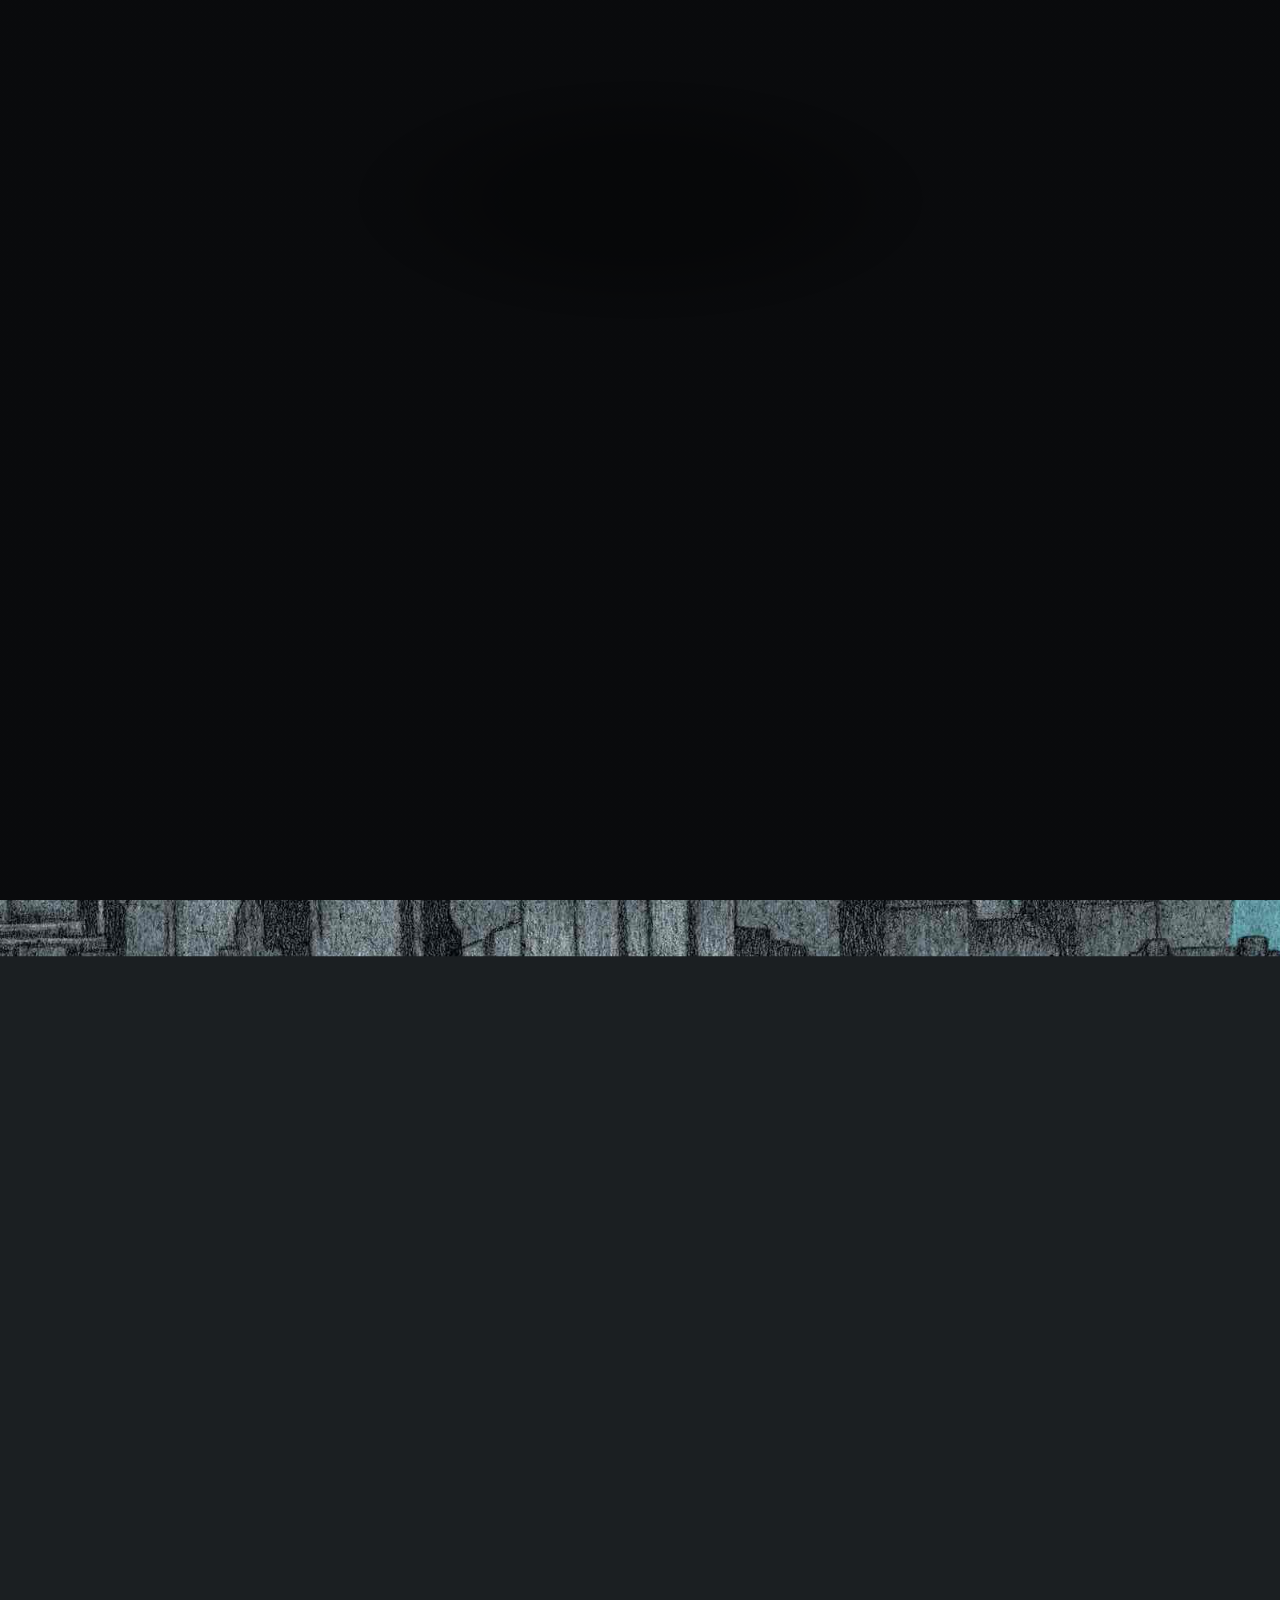
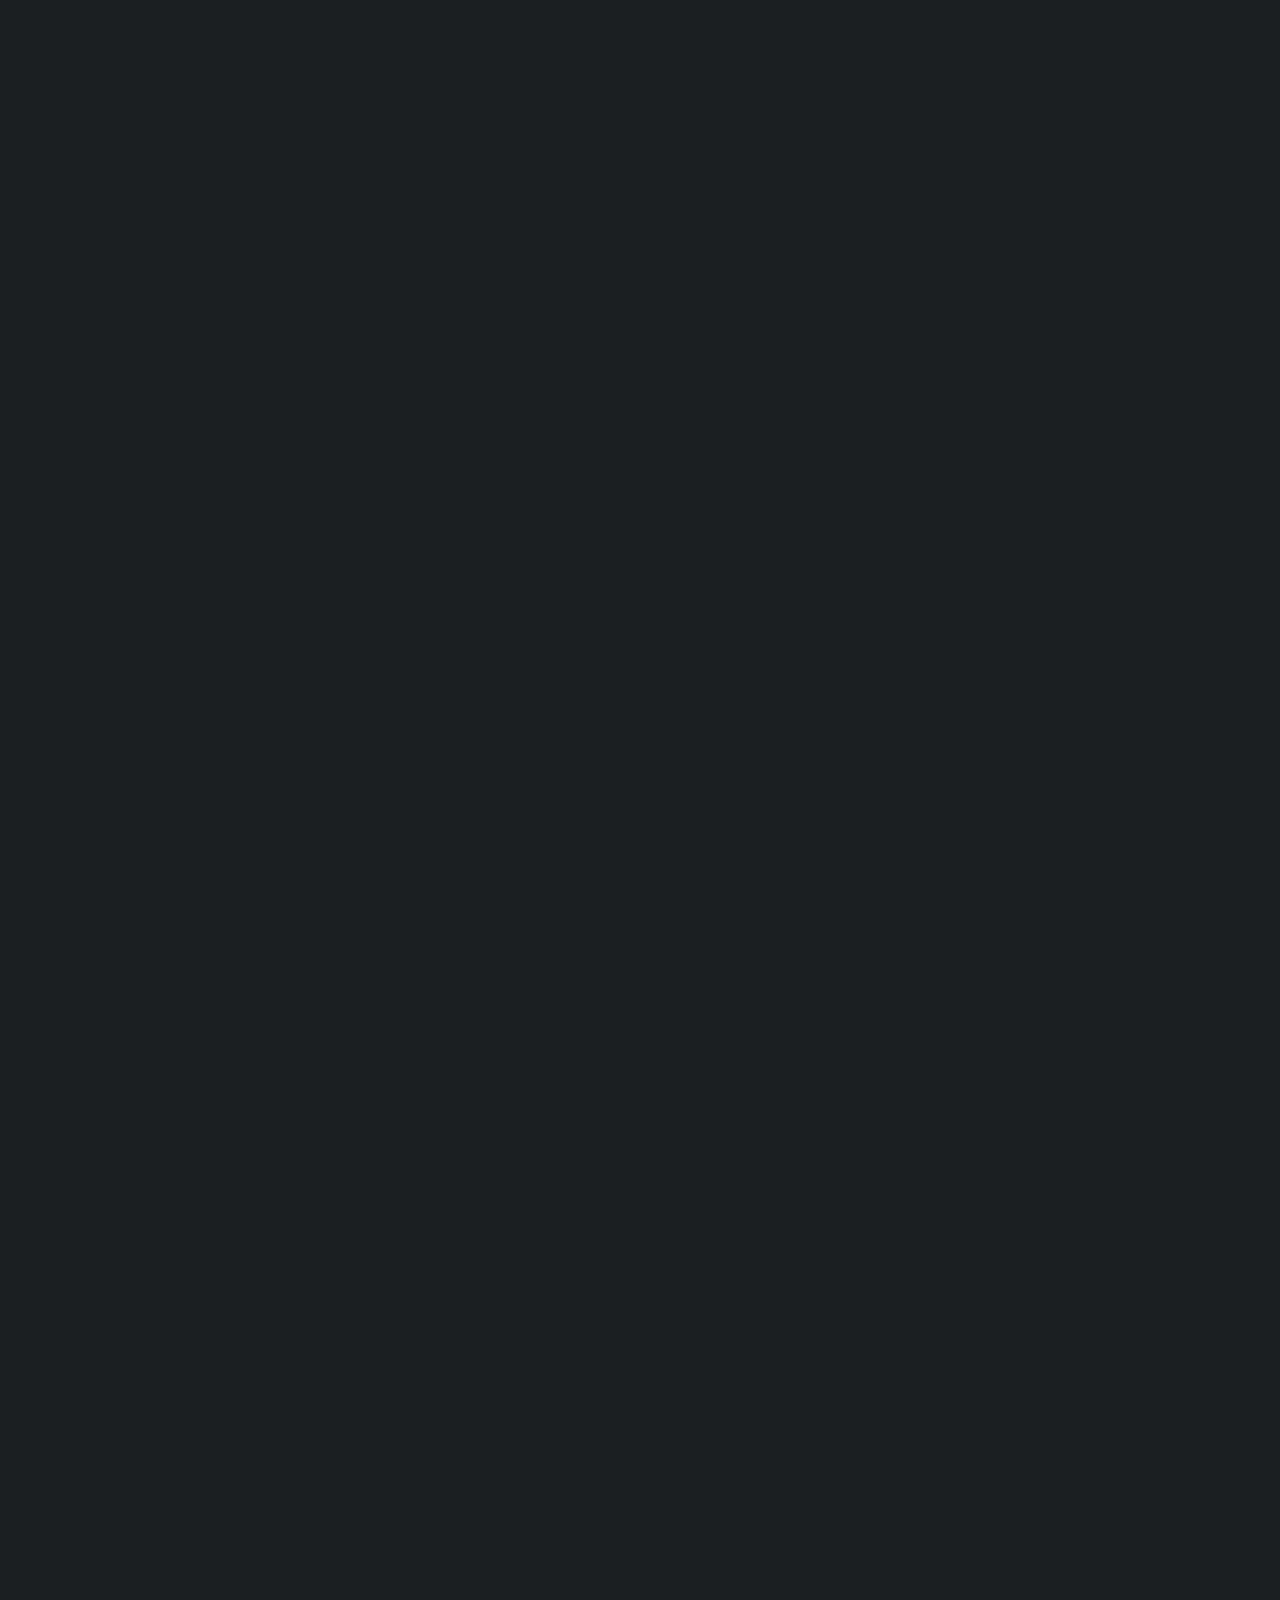
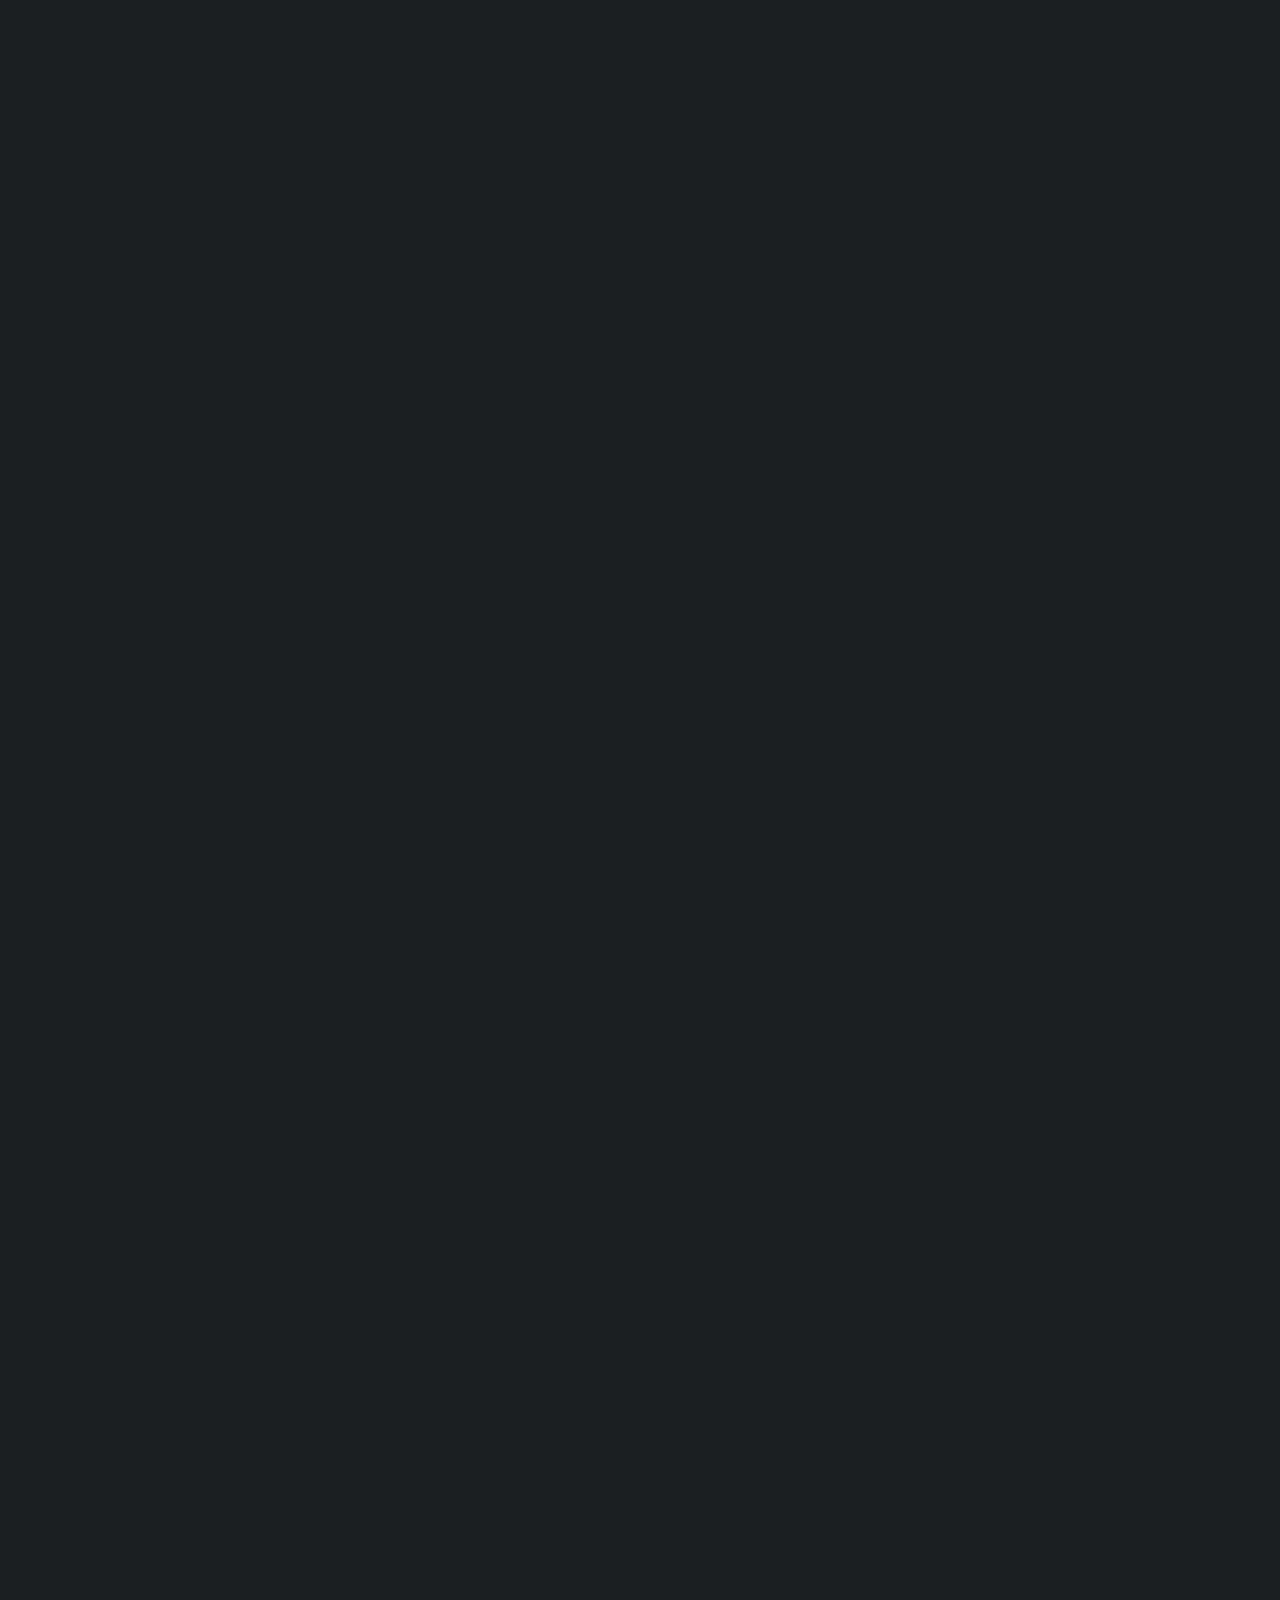
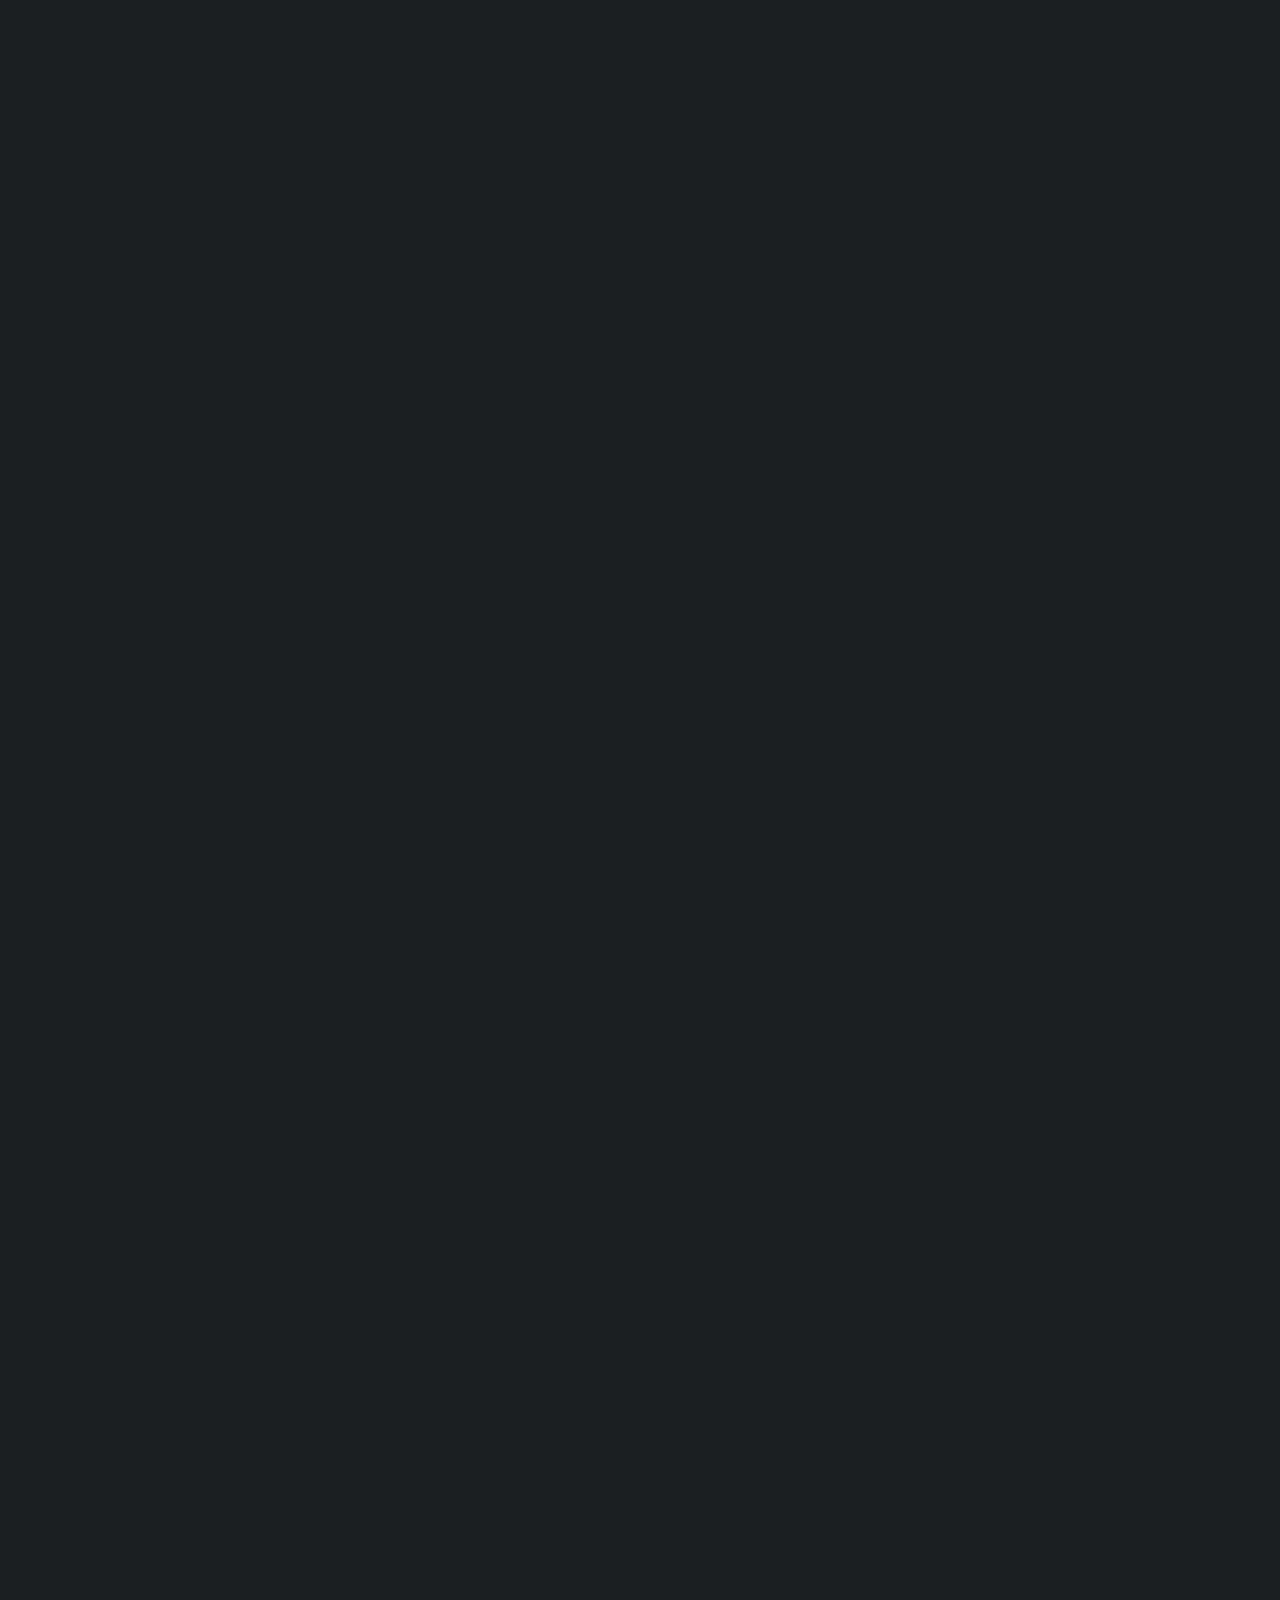
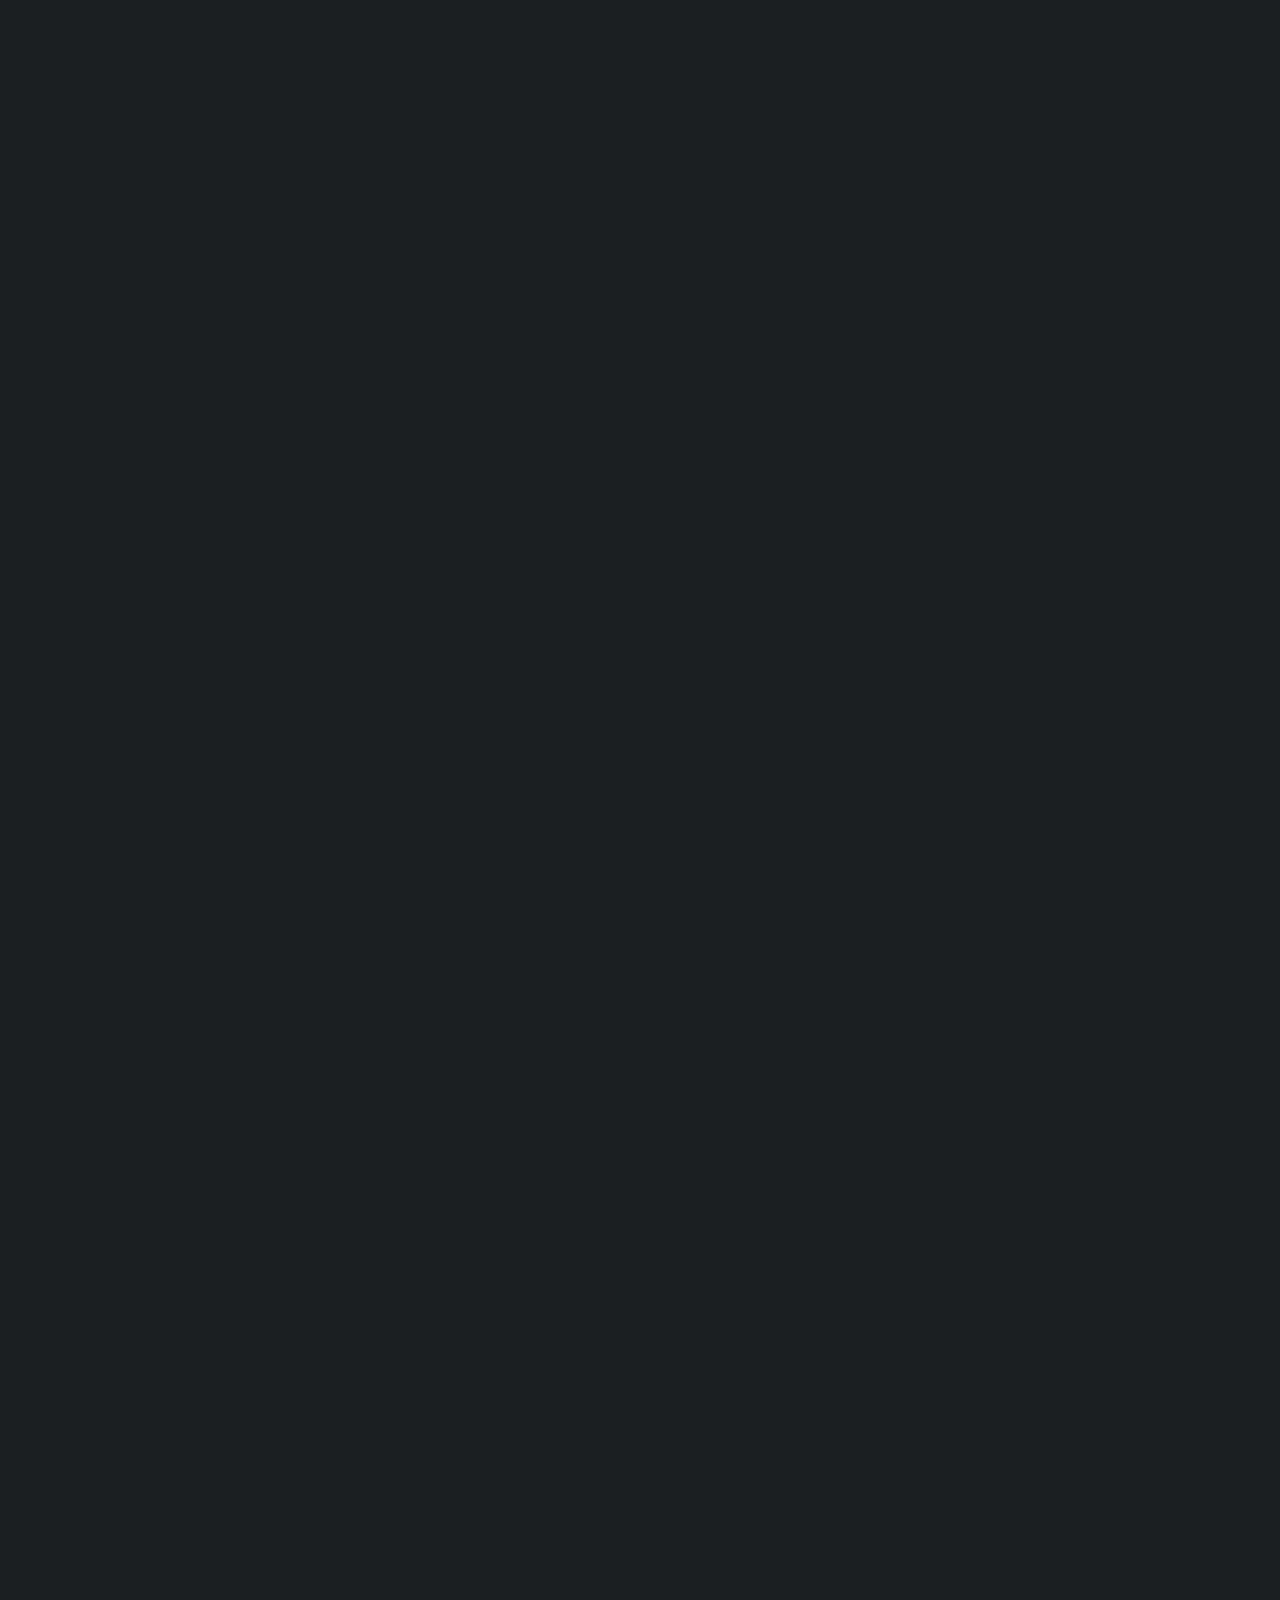
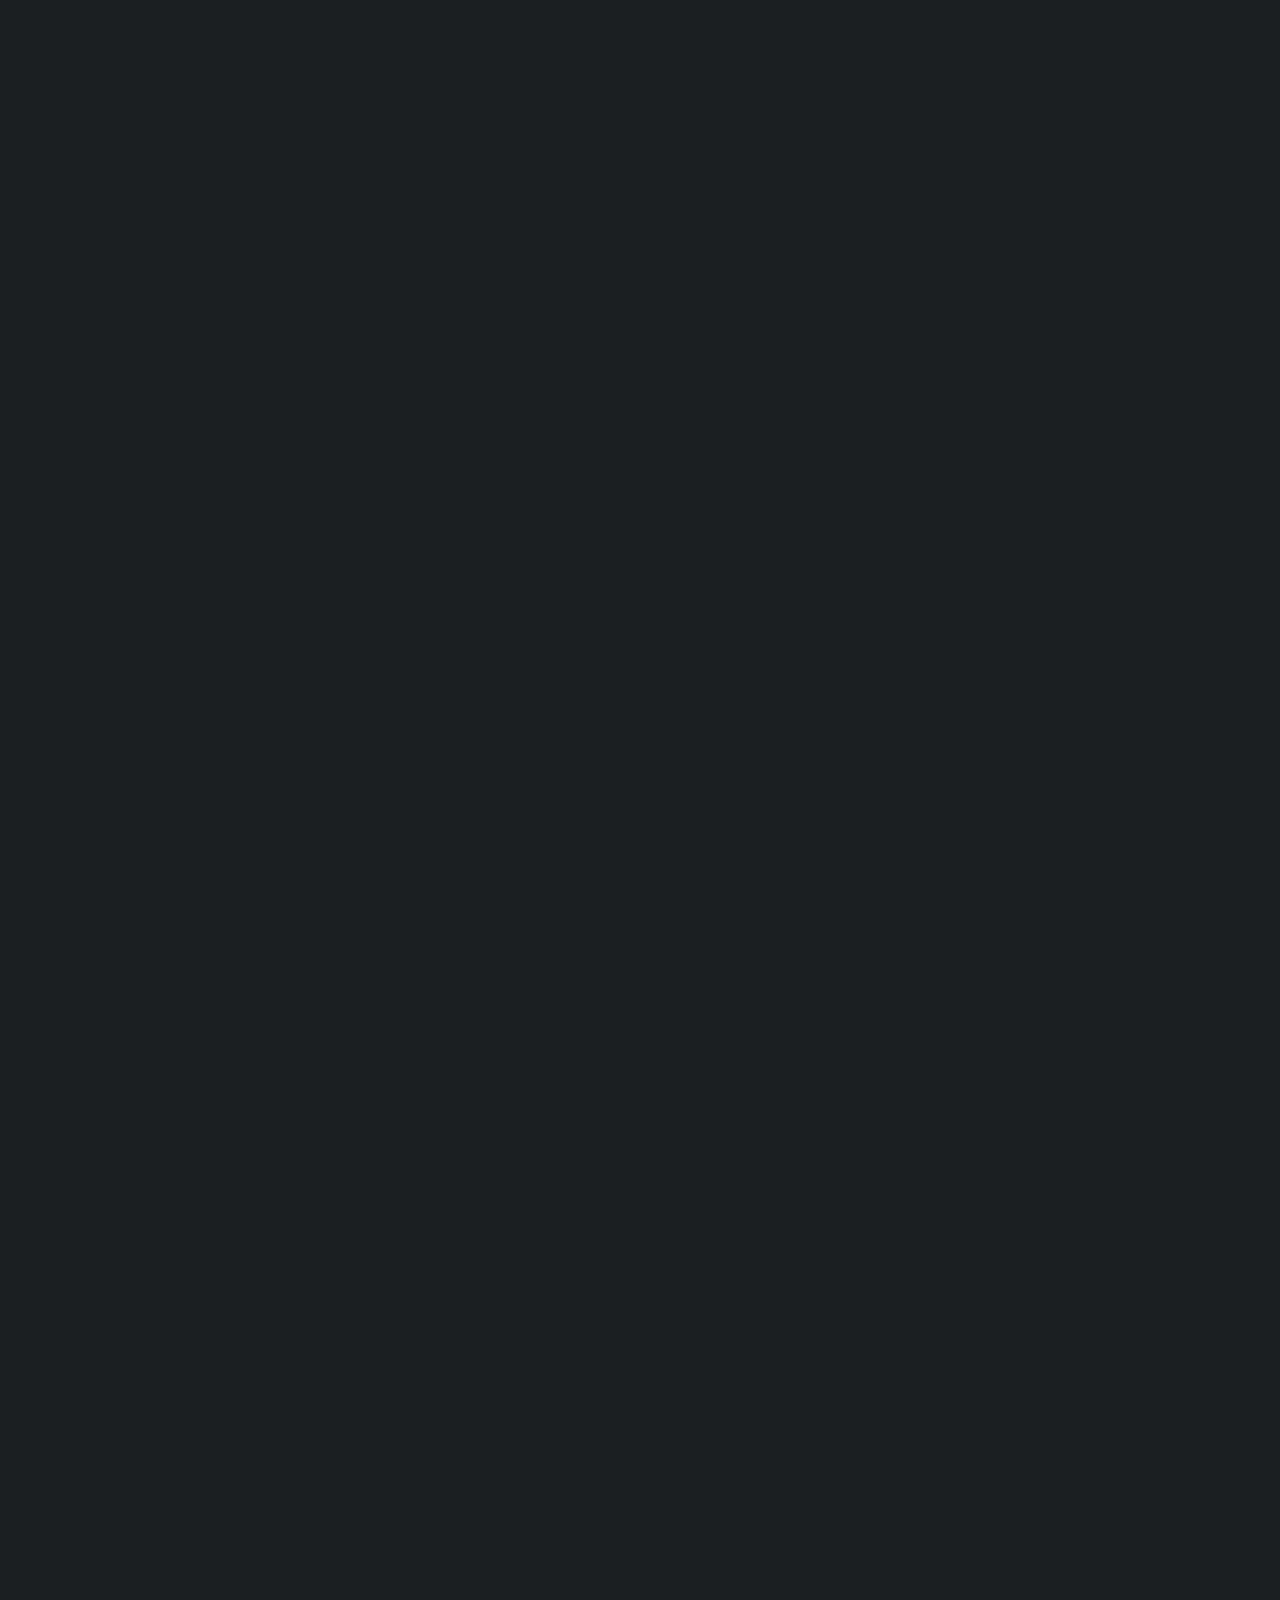
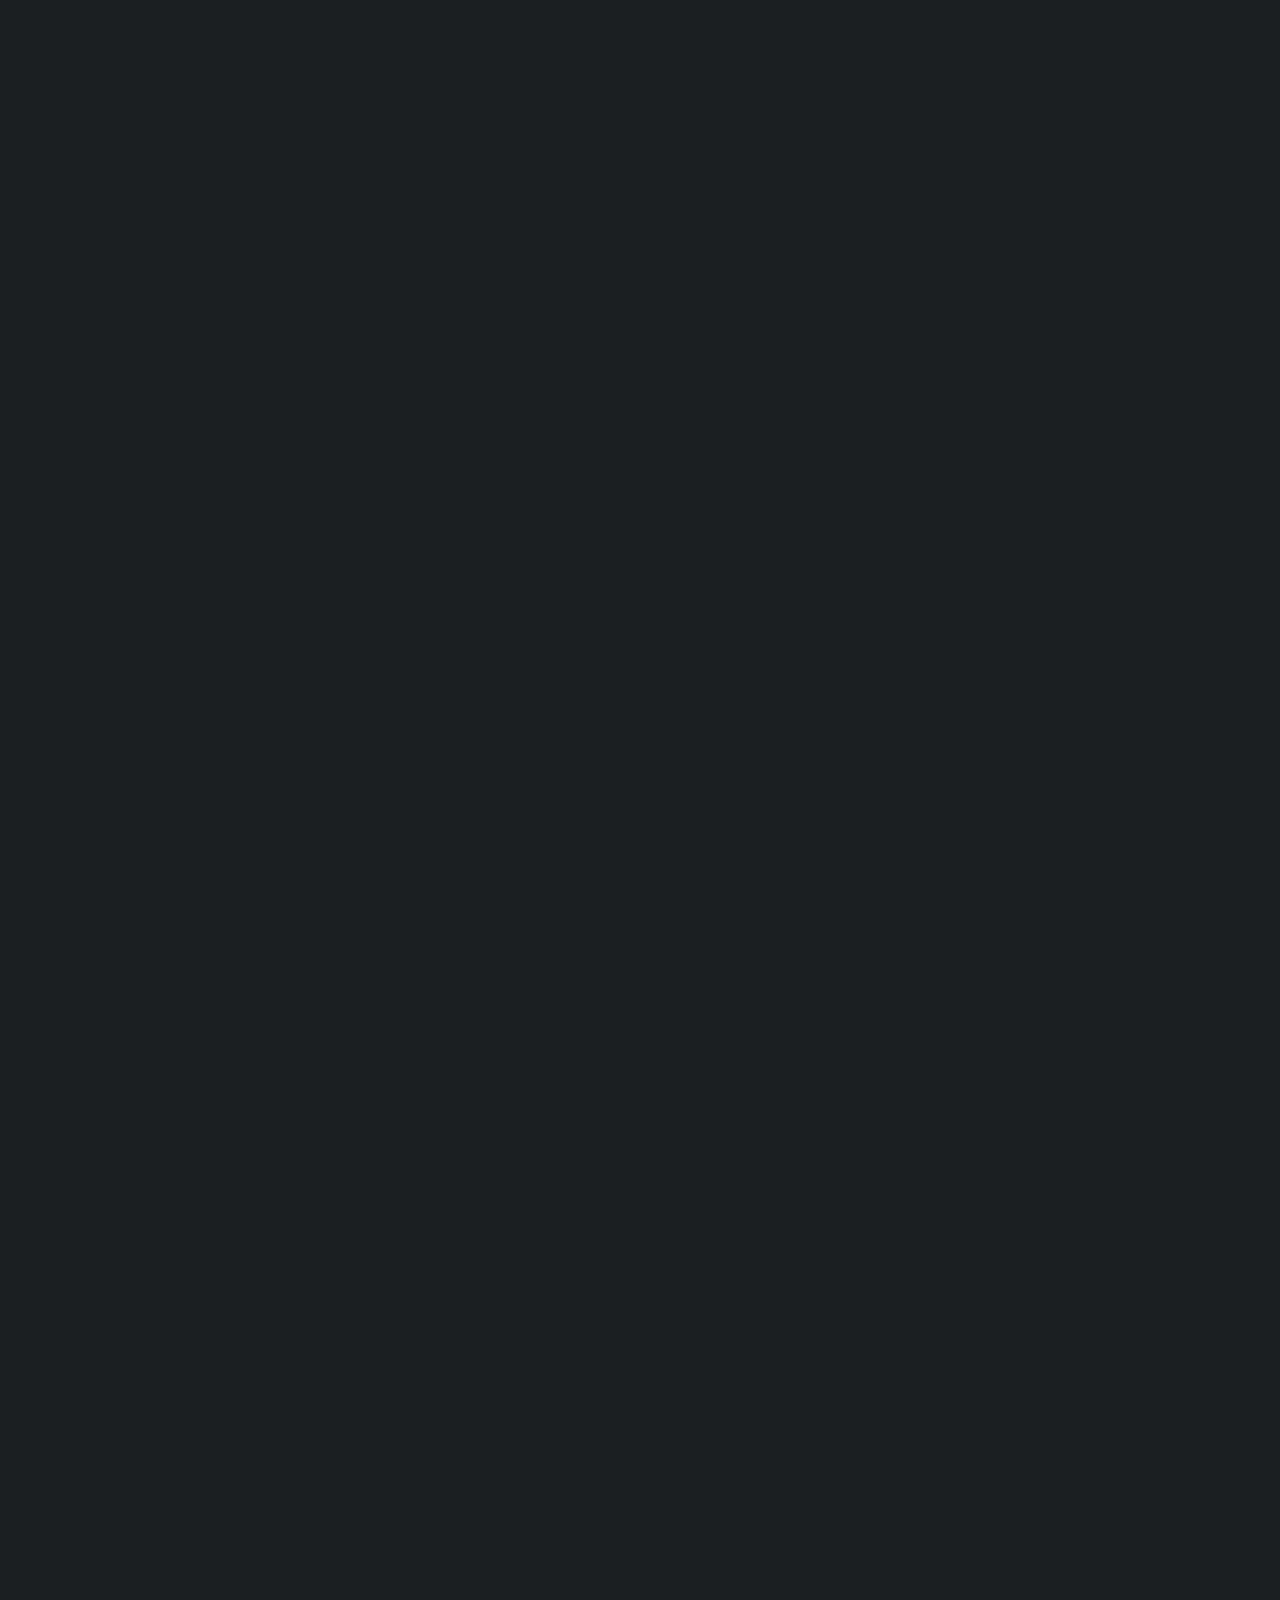
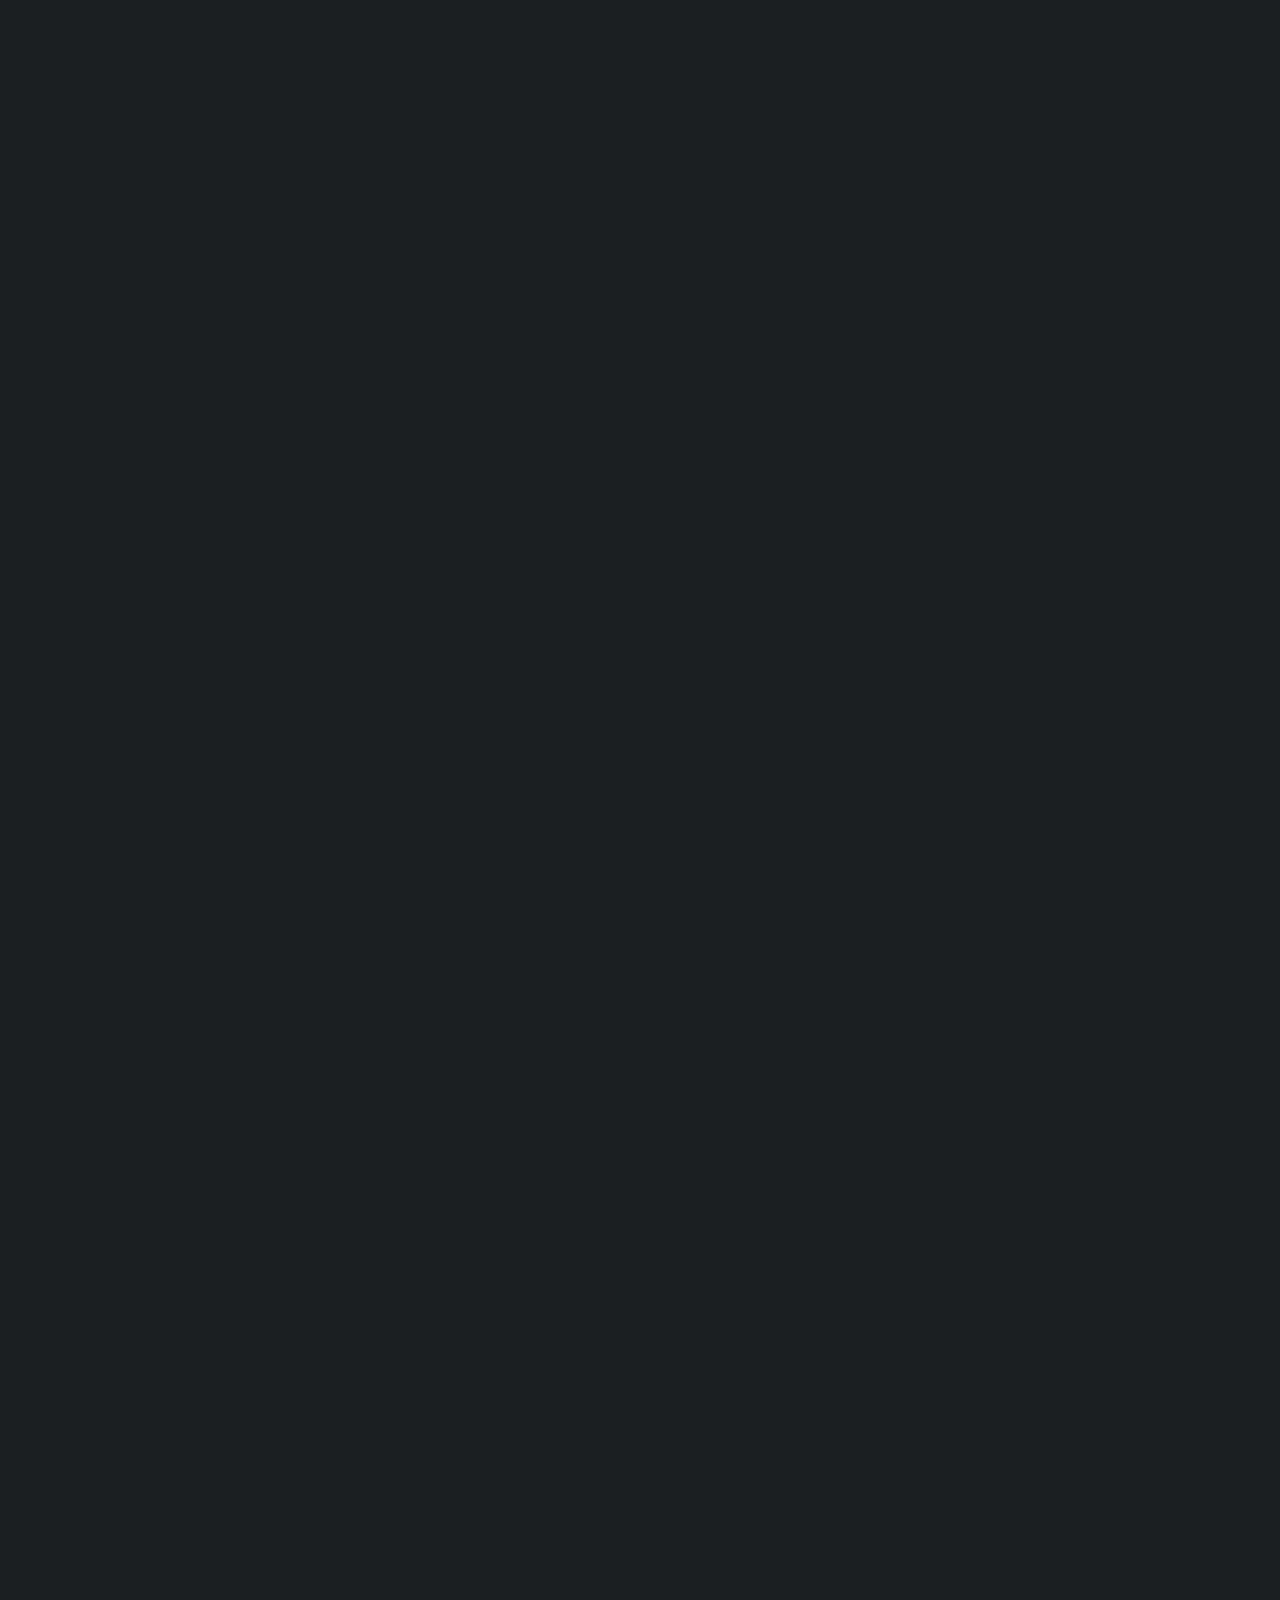
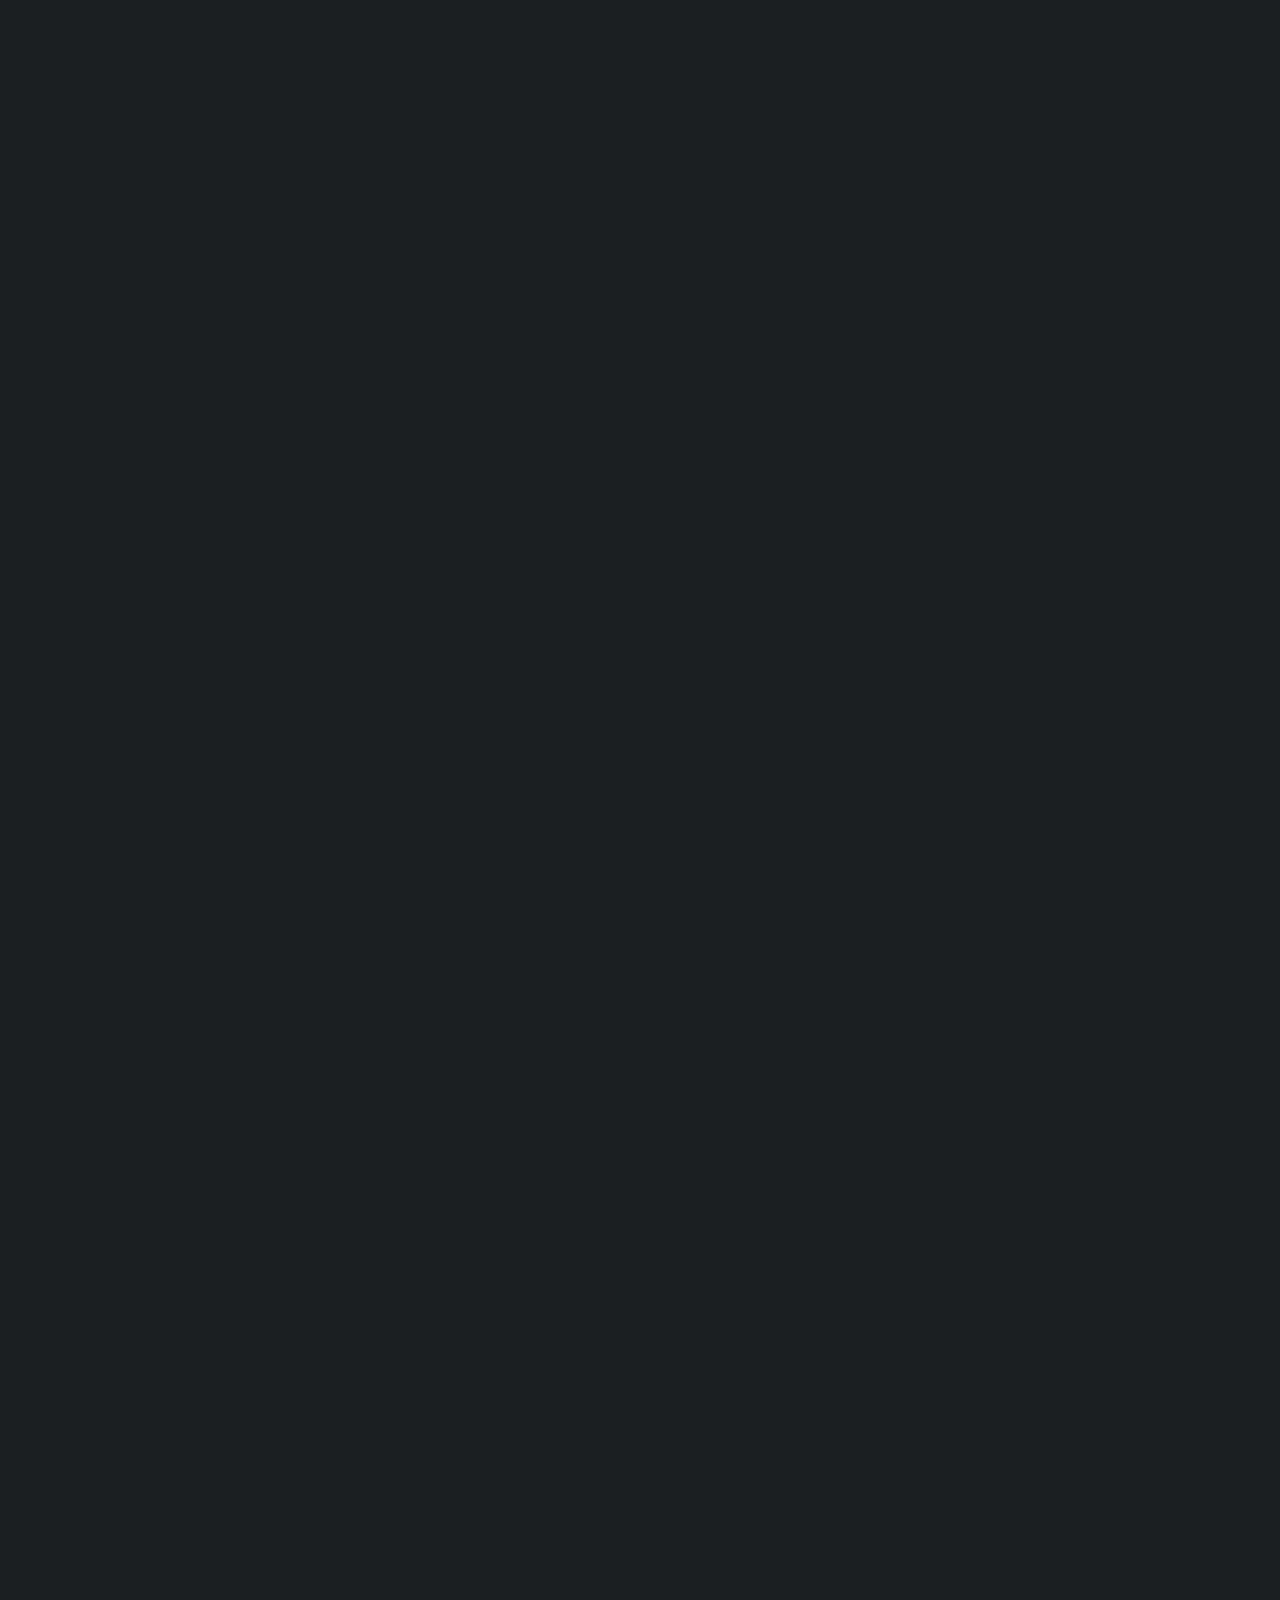
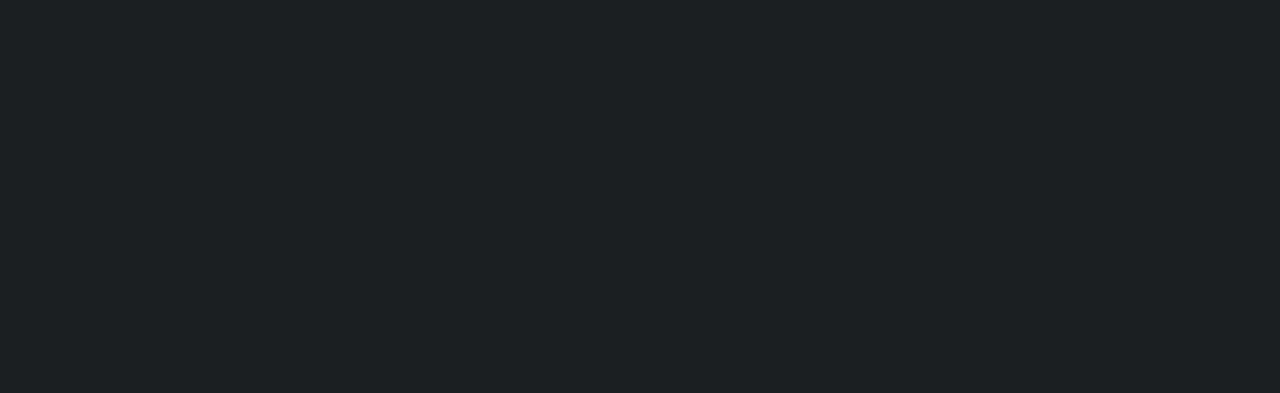
==== index.html @ 36b0e527 "Update index.html" ====
<!DOCTYPE HTML>
<!--
	Dimension by HTML5 UP
	html5up.net | @ajlkn
	Free for personal and commercial use under the CCA 3.0 license (html5up.net/license)
<span class="icon fa-play"></span>
-->
<html>
	<head>
		<title>PRO424</title>
		<meta charset="utf-8" />
		<meta name="viewport" content="width=device-width, initial-scale=1, user-scalable=no" />
		<link rel="stylesheet" href="assets/css/main.css" />
		<noscript><link rel="stylesheet" href="assets/css/noscript.css" /></noscript>
	</head>
	<body class="is-preload">

		<!-- Wrapper -->
			<div id="wrapper">

				<!-- Header -->
					<header id="header">
						<div class="logo">
							<span class="image fit"><img src="images/logo.png" alt="" /></span>
						</div>
						<div class="content">
							<div class="inner">
								<h1>PRO424</h1>
								<ul class="icons">
									<li><a href="https://www.facebook.com/pro424/" class="icon fa-facebook"><span class="label">Facebook</span></a></li>
									<li><a href="https://www.instagram.com/pro424/" class="icon fa-instagram"><span class="label">Instagram</span></a></li>
								</ul>
							</div>
						</div>
						<nav>
							<ul>
								<li><a href="#audio">Audio</a></li>
								<li><a href="#video">Video</a></li>
								<!--<li><a href="#social">Social</a></li>-->
								<li><a href="#store">Store</a></li>
								<li><a href="#live">Live</a></li>
								<li><a href="#about">About</a></li>
								<li><a href="#contact">Contact</a></li>
								<!--<li><a href="#elements">Elements</a></li>-->
							</ul>
						</nav>
					</header>

				<!-- Main -->
					<div id="main">

						<!-- Audio -->
							<article id="audio">
								<h2 class="major">Audio</h2>
								<span class="image main"><img src="images/before_immunity.jpg" alt="" /><sub>&copy; Studio Lord</sub></span>
								<p><h2>Latest release</h2>
								<iframe src="https://open.spotify.com/embed/track/3TiNZPTW7JEK26diwe2yXw" width="100%" height="80" frameborder="0" allowtransparency="true" allow="encrypted-media"></iframe>
								<iframe src="https://open.spotify.com/embed/track/4wSt2cquqVsDSg9FAyKo6i" width="100%" height="80" frameborder="0" allowtransparency="true" allow="encrypted-media"></iframe>
								</p>
								<p><h2>Albums</h2>
								<iframe src="https://open.spotify.com/embed/album/56CVbAdg0El12tBdn2dTr0" width="100%" height="80" frameborder="0" allowtransparency="true" allow="encrypted-media"></iframe>
								<iframe style="border: 0; width: 100%; height: 120px;" src="https://bandcamp.com/EmbeddedPlayer/album=273552397/size=large/bgcol=333333/linkcol=2ebd35/tracklist=false/artwork=small/transparent=true/" seamless><a href="http://pro424.bandcamp.com/album/424-i">424 I by PRO424</a></iframe>
								<iframe src="https://open.spotify.com/embed/album/2u9Hi6kNhvVDQ3wJaHjHMQ" width="100%" height="80" frameborder="0" allowtransparency="true" allow="encrypted-media"></iframe>
								<iframe src="https://open.spotify.com/embed/album/4vpWAQ6oUrX16jyyirbH0b" width="100%" height="80" frameborder="0" allowtransparency="true" allow="encrypted-media"></iframe>
								</p>
								<p><h2>Appears on</h2>
								<iframe src="https://open.spotify.com/embed/track/3zrqh9h2eWNi7Durux44Ht" width="100%" height="80" frameborder="0" allowtransparency="true" allow="encrypted-media"></iframe>
								<iframe src="https://open.spotify.com/embed/track/1zOYxfHAJE9a6oj4nehUwc" width="100%" height="80" frameborder="0" allowtransparency="true" allow="encrypted-media"></iframe>
								<iframe src="https://open.spotify.com/embed/track/1ZmyhaQPjAtIMKysYq56A2" width="100%" height="80" frameborder="0" allowtransparency="true" allow="encrypted-media"></iframe>
								</p>
							</article>

						<!-- Video -->
							<article id="video">
								<h2 class="major">Video</h2>
								<p>
								<iframe width="100%" height="315" src="https://www.youtube.com/embed/Q5hUKBnsXt8" frameborder="0" allow="accelerometer; autoplay; encrypted-media; gyroscope; picture-in-picture" allowfullscreen></iframe>
								<iframe width="100%" height="315" src="https://www.youtube.com/embed/f_tq5UlE-_Y" frameborder="0" allow="accelerometer; autoplay; encrypted-media; gyroscope; picture-in-picture" allowfullscreen></iframe>
								<iframe width="100%" height="315" src="https://www.youtube.com/embed/ZdaU-JulABU" frameborder="0" allow="accelerometer; autoplay; encrypted-media; gyroscope; picture-in-picture" allowfullscreen></iframe>
								</p>
							</article>

						<!-- Social -->
							<article id="social">
								<h2 class="major">Social</h2>
									You can folllow me on Facebook:	<ul class="icons">
									<li><a href="https://www.facebook.com/pro424/" class="icon fa-facebook"><span class="label">Facebook</span></a></li></ul>
									And Instagram: <ul class="icons">
									<li><a href="https://www.instagram.com/pro424/" class="icon fa-instagram"><span class="label">Instagram</span></a></li></ul>
								
								<p><blockquote class="instagram-media" data-instgrm-captioned data-instgrm-permalink="https://www.instagram.com/p/BlqQ4XPgAHX/?utm_source=ig_embed&amp;utm_medium=loading" data-instgrm-version="12" style=" background:#FFF; border:0; border-radius:3px; box-shadow:0 0 1px 0 rgba(0,0,0,0.5),0 1px 10px 0 rgba(0,0,0,0.15); margin: 1px; max-width:540px; min-width:326px; padding:0; width:99.375%; width:-webkit-calc(100% - 2px); width:calc(100% - 2px);"><div style="padding:16px;"> <a href="https://www.instagram.com/p/BlqQ4XPgAHX/?utm_source=ig_embed&amp;utm_medium=loading" style=" background:#FFFFFF; line-height:0; padding:0 0; text-align:center; text-decoration:none; width:100%;" target="_blank"> <div style=" display: flex; flex-direction: row; align-items: center;"> <div style="background-color: #F4F4F4; border-radius: 50%; flex-grow: 0; height: 40px; margin-right: 14px; width: 40px;"></div> <div style="display: flex; flex-direction: column; flex-grow: 1; justify-content: center;"> <div style=" background-color: #F4F4F4; border-radius: 4px; flex-grow: 0; height: 14px; margin-bottom: 6px; width: 100px;"></div> <div style=" background-color: #F4F4F4; border-radius: 4px; flex-grow: 0; height: 14px; width: 60px;"></div></div></div><div style="padding: 19% 0;"></div><div style="display:block; height:50px; margin:0 auto 12px; width:50px;"><svg width="50px" height="50px" viewBox="0 0 60 60" version="1.1" xmlns="https://www.w3.org/2000/svg" xmlns:xlink="https://www.w3.org/1999/xlink"><g stroke="none" stroke-width="1" fill="none" fill-rule="evenodd"><g transform="translate(-511.000000, -20.000000)" fill="#000000"><g><path d="M556.869,30.41 C554.814,30.41 553.148,32.076 553.148,34.131 C553.148,36.186 554.814,37.852 556.869,37.852 C558.924,37.852 560.59,36.186 560.59,34.131 C560.59,32.076 558.924,30.41 556.869,30.41 M541,60.657 C535.114,60.657 530.342,55.887 530.342,50 C530.342,44.114 535.114,39.342 541,39.342 C546.887,39.342 551.658,44.114 551.658,50 C551.658,55.887 546.887,60.657 541,60.657 M541,33.886 C532.1,33.886 524.886,41.1 524.886,50 C524.886,58.899 532.1,66.113 541,66.113 C549.9,66.113 557.115,58.899 557.115,50 C557.115,41.1 549.9,33.886 541,33.886 M565.378,62.101 C565.244,65.022 564.756,66.606 564.346,67.663 C563.803,69.06 563.154,70.057 562.106,71.106 C561.058,72.155 560.06,72.803 558.662,73.347 C557.607,73.757 556.021,74.244 553.102,74.378 C549.944,74.521 548.997,74.552 541,74.552 C533.003,74.552 532.056,74.521 528.898,74.378 C525.979,74.244 524.393,73.757 523.338,73.347 C521.94,72.803 520.942,72.155 519.894,71.106 C518.846,70.057 518.197,69.06 517.654,67.663 C517.244,66.606 516.755,65.022 516.623,62.101 C516.479,58.943 516.448,57.996 516.448,50 C516.448,42.003 516.479,41.056 516.623,37.899 C516.755,34.978 517.244,33.391 517.654,32.338 C518.197,30.938 518.846,29.942 519.894,28.894 C520.942,27.846 521.94,27.196 523.338,26.654 C524.393,26.244 525.979,25.756 528.898,25.623 C532.057,25.479 533.004,25.448 541,25.448 C548.997,25.448 549.943,25.479 553.102,25.623 C556.021,25.756 557.607,26.244 558.662,26.654 C560.06,27.196 561.058,27.846 562.106,28.894 C563.154,29.942 563.803,30.938 564.346,32.338 C564.756,33.391 565.244,34.978 565.378,37.899 C565.522,41.056 565.552,42.003 565.552,50 C565.552,57.996 565.522,58.943 565.378,62.101 M570.82,37.631 C570.674,34.438 570.167,32.258 569.425,30.349 C568.659,28.377 567.633,26.702 565.965,25.035 C564.297,23.368 562.623,22.342 560.652,21.575 C558.743,20.834 556.562,20.326 553.369,20.18 C550.169,20.033 549.148,20 541,20 C532.853,20 531.831,20.033 528.631,20.18 C525.438,20.326 523.257,20.834 521.349,21.575 C519.376,22.342 517.703,23.368 516.035,25.035 C514.368,26.702 513.342,28.377 512.574,30.349 C511.834,32.258 511.326,34.438 511.181,37.631 C511.035,40.831 511,41.851 511,50 C511,58.147 511.035,59.17 511.181,62.369 C511.326,65.562 511.834,67.743 512.574,69.651 C513.342,71.625 514.368,73.296 516.035,74.965 C517.703,76.634 519.376,77.658 521.349,78.425 C523.257,79.167 525.438,79.673 528.631,79.82 C531.831,79.965 532.853,80.001 541,80.001 C549.148,80.001 550.169,79.965 553.369,79.82 C556.562,79.673 558.743,79.167 560.652,78.425 C562.623,77.658 564.297,76.634 565.965,74.965 C567.633,73.296 568.659,71.625 569.425,69.651 C570.167,67.743 570.674,65.562 570.82,62.369 C570.966,59.17 571,58.147 571,50 C571,41.851 570.966,40.831 570.82,37.631"></path></g></g></g></svg></div><div style="padding-top: 8px;"> <div style=" color:#3897f0; font-family:Arial,sans-serif; font-size:14px; font-style:normal; font-weight:550; line-height:18px;"> View this post on Instagram</div></div><div style="padding: 12.5% 0;"></div> <div style="display: flex; flex-direction: row; margin-bottom: 14px; align-items: center;"><div> <div style="background-color: #F4F4F4; border-radius: 50%; height: 12.5px; width: 12.5px; transform: translateX(0px) translateY(7px);"></div> <div style="background-color: #F4F4F4; height: 12.5px; transform: rotate(-45deg) translateX(3px) translateY(1px); width: 12.5px; flex-grow: 0; margin-right: 14px; margin-left: 2px;"></div> <div style="background-color: #F4F4F4; border-radius: 50%; height: 12.5px; width: 12.5px; transform: translateX(9px) translateY(-18px);"></div></div><div style="margin-left: 8px;"> <div style=" background-color: #F4F4F4; border-radius: 50%; flex-grow: 0; height: 20px; width: 20px;"></div> <div style=" width: 0; height: 0; border-top: 2px solid transparent; border-left: 6px solid #f4f4f4; border-bottom: 2px solid transparent; transform: translateX(16px) translateY(-4px) rotate(30deg)"></div></div><div style="margin-left: auto;"> <div style=" width: 0px; border-top: 8px solid #F4F4F4; border-right: 8px solid transparent; transform: translateY(16px);"></div> <div style=" background-color: #F4F4F4; flex-grow: 0; height: 12px; width: 16px; transform: translateY(-4px);"></div> <div style=" width: 0; height: 0; border-top: 8px solid #F4F4F4; border-left: 8px solid transparent; transform: translateY(-4px) translateX(8px);"></div></div></div></a> <p style=" margin:8px 0 0 0; padding:0 4px;"> <a href="https://www.instagram.com/p/BlqQ4XPgAHX/?utm_source=ig_embed&amp;utm_medium=loading" style=" color:#000; font-family:Arial,sans-serif; font-size:14px; font-style:normal; font-weight:normal; line-height:17px; text-decoration:none; word-wrap:break-word;" target="_blank">@snickarsrecords thank you so so much for inviting me to play @tradgarden I had a blast and I was really amazed by the non stop dance crowd, thanks!! Hope to see you soon again! #trädgården #beforeimmunity #pro424 #marathondj #survivedtheheat #live #techno #ambient #modular #elektron #roland #korg #yamaha #theceilingisaspeaker #dansahelanatten #lamour #lamourrecords photo by @pontanas</a></p> <p style=" color:#c9c8cd; font-family:Arial,sans-serif; font-size:14px; line-height:17px; margin-bottom:0; margin-top:8px; overflow:hidden; padding:8px 0 7px; text-align:center; text-overflow:ellipsis; white-space:nowrap;">A post shared by @<a href="https://www.instagram.com/pro424/?utm_source=ig_embed&amp;utm_medium=loading" style=" color:#c9c8cd; font-family:Arial,sans-serif; font-size:14px; font-style:normal; font-weight:normal; line-height:17px;" target="_blank"> pro424</a> on <time style=" font-family:Arial,sans-serif; font-size:14px; line-height:17px;" datetime="2018-07-25T15:53:26+00:00">Jul 25, 2018 at 8:53am PDT</time></p></div></blockquote> <script async src="//www.instagram.com/embed.js"></script></p>
								
							</article>

						<!-- Store -->
							<article id="store">
								<h2 class="major">Store</h2>
								<span class="image main"><img src="images/pro02.jpg" alt="" /><sub>&copy; Maximilian Karlander</sub></span>
								
								<p>My records can be bought online at <a href="https://shop.lamour.se">Lamour Record Store</a>.<br> 
								If you're in Stockholm I suggest you go the lovely Snickars Records or give me a shout and buy the records directly from me.</p>
							</article>

						<!-- Live -->
							<article id="live">
								<h2 class="major">Live</h2>
								<span class="image main"><img src="images/live02.jpg" alt="" /><sub>&copy; Pontus Liljeblad</sub></span>
								<p><h3>Upcoming:</h3> 
										
										
								</p>

								<p><h3>Past:</h3>
									<h3>2019</h3>
										2019-07-27 Mimer, Norbergfestival, with Jonas Johansson lasershow, and improvised techno set at Camp727
										2019-07-26 Camp727, Norbergfestival, improvised ambient set
										2019-06-15 Futuristerna Q2/19, Gävle<br>
										2019-06-21 Midsummer improvisation, Kråkerön<br>
										2019-06-28 Klubbivalen, Västerås<br>
										2019-03-22 With Mount Liberation Unlimited, Under Bron, Stockholm
									</p>

									<p><h3>2018</h3>
										2018-08-18 HajHatt Utom-House #2, Gärdet, Stockholm<br>
										2018-07-20 Within Mika Snickars 9h DJ-set, Trädgården, Stockholm<br>
										2018-06-15 Releaseparty Before Immunity, Restaurang Landet, Stockholm<br>
										2018-04-28 Gefle Skivmässa, Stora Retorten, Gävle<br>
										2018-04-21 Stockholm Kulturnatt, Snickars Records, Stockholm<br>
										2018-01-27 Ambient improv, Noden, Stockholm
									</p>

									<p><h3>2017</h3>
										2017-11-04 Friends birthday party, Noden, Stockholm<br>
										2017-09-30 HajHatt, Stora Skuggan, Stockholm<br>
										2017-09-08 Fridays PUSH, Fylkingen, Stockholm<br>
										2017-08-12 Ambient under stjärnorna, Hällby observatorium, Uppsala<br>
										2017-07-22 Technopicnic Deluxe, Boulognern, Gävle<br>
										2017-06-01 PSB with Reverbal Sign, Stockholm<br>
										2017-04-22 Gefle GAS, Retorten/Lamour Showcase Gävle
									</p>

									<p><h3>2016</h3>
										2016-11-25 Alternative Dimensions/Aftermath management, Kulturgården, Stockholm<br>
										2016-10-04 Elektronisk UT OPEN, Aliasteatern, Stockholm<br>
										2016-09-23 Club Lamour, Fylkingen, Stockholm<br>
										2016-08-12/13 Electric Moon Fest III, Tivedstorp<br>
										2016-05-28 SAFTSYNDIKATET, Chillout Lab, Stockholm<br>
										2016-05-03 PRE-PUSH #1, Spegeln, Gävle<br>
										2016-04-21 Club Lamour, Georges Tavern, London<br>
										2016-03-12 Urban Burn Bizarre Star Bazaar, next to cosmic temple, Stockholm<br>
										2016-03-12 Urban Burn Bizarre Star Bazaar, main area, Stockholm
									</p>

									<p><h3>2015</h3>
										2015-11-11 R.U.N.D.G.Å.N.G, Stockholm<br>
										2015-11-07 Club Lamour, Niu, Barcelona<br>
										2015-09-11 LBP, Stockholm<br>
										2015-07-18 Baluns, Stockholm<br>
										2015-06-27 Resonans, Kärsön, Stockholm<br>
										2015-04-03 Club Lamour, Glasbaren at Interpool, Gävle<br>
										2015-03-27 Immune Releaseparty, Morfar Ginko, Stockholm<br>
										2015-02-19 Club Lamour, Fylkingen, Stockholm
									</p>

									<p><h3>2014</h3>
										2014-11-15 Resonans, Telegraf, Stockholm<br>
										2014-07-25 Norbergfestival, Open stage/303, Norberg<br>
										2014-06-05 Lappis Open Air, Stockholm<br>
										2014-05-15 Resonans, Universitet, Stockholm<br>
										2014-05-03 Resonans, Rågsved, Stockholm<br>
										2014-02-22 Resonans, Telegraf, Stockholm<br>
										2014-02-12 Club Lamour, Fylkingen, Stockholm<br>					
									</p>


									<p><h3>2013</h3>
										2013-09-xx Telegrafberget, Stockholm<br>
										2013-07-20 Tropic Thunder, Judarnskogen, Stockholm<br>
										2013-06-15 Telegrafberget, Stockholm<br>
										2013-06-06 Make Music Stockholm, Bio Rio, Stockholm
									</p>

									<p><h3>2012</h3>
										2012-02-xx Releasegig Dreams, Klubb Katastrof, Stockholm
									</p>

									<p><h3>2011</h3>
										2011-07-31 Norbergfestivalen, Camp303, Norberg<br>
										2011-06-06 Kulturstipendieutdelning, Djursholms Slott, Stockholm
									</p>

									<p><h3>2010</h3>
										2010-10-15 Battle of the Bands, Danderydsgården, Stockholm</p>
									</p>


							</article>

						<!-- About -->
							<article id="about">
								<h2 class="major">About</h2>
								<span class="image main"><img src="images/pro01.jpg" alt="" /><sub>&copy; Maximilian Karlander/Kim Eliasson</sub></span>
								<p>Hi!</p>
								<p>My name is Maximilian Karlander and PRO424 is my music project. I've always admired conceptual music, where songs are not only single entities but part of something bigger. This is reflected in much of my music, especially in my albums and live performances.</p>
								<p>I like to build music with a lot of different instrument and my music comprises synthesizers, drum machines, guitars, electric pianos, and much more. Live, however, focus is mostly on the electronics. I perform both uptempo dance sets and ambient, incorporating versions of my released music, new pieces, and improvisation. Two shows are basically never the same.</p>
								<p> In 2011 my first album, Soundtrack of a Frozen Time, was self released digitally. After that, I have released two full length albums on vinyl and one cassette on the Swedish label Lamour Records, as well as appeared on a few different compilations. </p>
							</article>
						

						<!-- Contact -->
							<article id="contact">
								<h2 class="major">Contact</h2>
								<span class="image main"><img src="images/live01.jpg" alt="" /><sub>&copy; Pontus Liljeblad</sub></span>
								<p>For booking, review copies, interviews, or whatever you can come up with, contact me through this form! You'll find some press photos below.</p>
								<form method="post" action="https://formspree.io/info@pro424.com">
									<div class="fields">
										<div class="field half">
											<label for="name">Name</label>
											<input type="text" name="name" id="name" />
										</div>
										<div class="field half">
											<label for="email">Email</label>
											<input type="text" name="email" id="email" />
										</div>
										<div class="field">
											<label for="message">Message</label>
											<textarea name="message" id="message" rows="4"></textarea>
										</div>
									</div>
									<ul class="actions">
										<li><input type="submit" value="Send Message" class="primary" /></li>
										<li><input type="reset" value="Reset" /></li>
									</ul>
								</form>
								<ul class="icons">
									<li><a href="https://m.me/pro424/" class="icon fa-facebook"><span class="label">Facebook</span></a></li>
									<li><a href="https://www.instagram.com/pro424/" class="icon fa-instagram"><span class="label">Instagram</span></a></li>
								</ul>
							</article>

						<!-- Elements -->
							<article id="elements">
								<h2 class="major">Elements</h2>

								<section>
									<h3 class="major">Text</h3>
									<p>This is <b>bold</b> and this is <strong>strong</strong>. This is <i>italic</i> and this is <em>emphasized</em>.
									This is <sup>superscript</sup> text and this is <sub>subscript</sub> text.
									This is <u>underlined</u> and this is code: <code>for (;;) { ... }</code>. Finally, <a href="#">this is a link</a>.</p>
									<hr />
									<h2>Heading Level 2</h2>
									<h3>Heading Level 3</h3>
									<h4>Heading Level 4</h4>
									<h5>Heading Level 5</h5>
									<h6>Heading Level 6</h6>
									<hr />
									<h4>Blockquote</h4>
									<blockquote>Fringilla nisl. Donec accumsan interdum nisi, quis tincidunt felis sagittis eget tempus euismod. Vestibulum ante ipsum primis in faucibus vestibulum. Blandit adipiscing eu felis iaculis volutpat ac adipiscing accumsan faucibus. Vestibulum ante ipsum primis in faucibus lorem ipsum dolor sit amet nullam adipiscing eu felis.</blockquote>
									<h4>Preformatted</h4>
									<pre><code>i = 0;

while (!deck.isInOrder()) {
    print 'Iteration ' + i;
    deck.shuffle();
    i++;
}

print 'It took ' + i + ' iterations to sort the deck.';</code></pre>
								</section>

								<section>
									<h3 class="major">Lists</h3>

									<h4>Unordered</h4>
									<ul>
										<li>Dolor pulvinar etiam.</li>
										<li>Sagittis adipiscing.</li>
										<li>Felis enim feugiat.</li>
									</ul>

									<h4>Alternate</h4>
									<ul class="alt">
										<li>Dolor pulvinar etiam.</li>
										<li>Sagittis adipiscing.</li>
										<li>Felis enim feugiat.</li>
									</ul>

									<h4>Ordered</h4>
									<ol>
										<li>Dolor pulvinar etiam.</li>
										<li>Etiam vel felis viverra.</li>
										<li>Felis enim feugiat.</li>
										<li>Dolor pulvinar etiam.</li>
										<li>Etiam vel felis lorem.</li>
										<li>Felis enim et feugiat.</li>
									</ol>
									<h4>Icons</h4>
									<ul class="icons">
										<li><a href="#" class="icon fa-twitter"><span class="label">Twitter</span></a></li>
										<li><a href="#" class="icon fa-facebook"><span class="label">Facebook</span></a></li>
										<li><a href="#" class="icon fa-instagram"><span class="label">Instagram</span></a></li>
										<li><a href="#" class="icon fa-github"><span class="label">Github</span></a></li>
									</ul>

									<h4>Actions</h4>
									<ul class="actions">
										<li><a href="#" class="button primary">Default</a></li>
										<li><a href="#" class="button">Default</a></li>
									</ul>
									<ul class="actions stacked">
										<li><a href="#" class="button primary">Default</a></li>
										<li><a href="#" class="button">Default</a></li>
									</ul>
								</section>

								<section>
									<h3 class="major">Table</h3>
									<h4>Default</h4>
									<div class="table-wrapper">
										<table>
											<thead>
												<tr>
													<th>Name</th>
													<th>Description</th>
													<th>Price</th>
												</tr>
											</thead>
											<tbody>
												<tr>
													<td>Item One</td>
													<td>Ante turpis integer aliquet porttitor.</td>
													<td>29.99</td>
												</tr>
												<tr>
													<td>Item Two</td>
													<td>Vis ac commodo adipiscing arcu aliquet.</td>
													<td>19.99</td>
												</tr>
												<tr>
													<td>Item Three</td>
													<td> Morbi faucibus arcu accumsan lorem.</td>
													<td>29.99</td>
												</tr>
												<tr>
													<td>Item Four</td>
													<td>Vitae integer tempus condimentum.</td>
													<td>19.99</td>
												</tr>
												<tr>
													<td>Item Five</td>
													<td>Ante turpis integer aliquet porttitor.</td>
													<td>29.99</td>
												</tr>
											</tbody>
											<tfoot>
												<tr>
													<td colspan="2"></td>
													<td>100.00</td>
												</tr>
											</tfoot>
										</table>
									</div>

									<h4>Alternate</h4>
									<div class="table-wrapper">
										<table class="alt">
											<thead>
												<tr>
													<th>Name</th>
													<th>Description</th>
													<th>Price</th>
												</tr>
											</thead>
											<tbody>
												<tr>
													<td>Item One</td>
													<td>Ante turpis integer aliquet porttitor.</td>
													<td>29.99</td>
												</tr>
												<tr>
													<td>Item Two</td>
													<td>Vis ac commodo adipiscing arcu aliquet.</td>
													<td>19.99</td>
												</tr>
												<tr>
													<td>Item Three</td>
													<td> Morbi faucibus arcu accumsan lorem.</td>
													<td>29.99</td>
												</tr>
												<tr>
													<td>Item Four</td>
													<td>Vitae integer tempus condimentum.</td>
													<td>19.99</td>
												</tr>
												<tr>
													<td>Item Five</td>
													<td>Ante turpis integer aliquet porttitor.</td>
													<td>29.99</td>
												</tr>
											</tbody>
											<tfoot>
												<tr>
													<td colspan="2"></td>
													<td>100.00</td>
												</tr>
											</tfoot>
										</table>
									</div>
								</section>

								<section>
									<h3 class="major">Buttons</h3>
									<ul class="actions">
										<li><a href="#" class="button primary">Primary</a></li>
										<li><a href="#" class="button">Default</a></li>
									</ul>
									<ul class="actions">
										<li><a href="#" class="button">Default</a></li>
										<li><a href="#" class="button small">Small</a></li>
									</ul>
									<ul class="actions">
										<li><a href="#" class="button primary icon fa-download">Icon</a></li>
										<li><a href="#" class="button icon fa-download">Icon</a></li>
									</ul>
									<ul class="actions">
										<li><span class="button primary disabled">Disabled</span></li>
										<li><span class="button disabled">Disabled</span></li>
									</ul>
								</section>

								<section>
									<h3 class="major">Form</h3>
									<form method="post" action="#">
										<div class="fields">
											<div class="field half">
												<label for="demo-name">Name</label>
												<input type="text" name="demo-name" id="demo-name" value="" placeholder="Jane Doe" />
											</div>
											<div class="field half">
												<label for="demo-email">Email</label>
												<input type="email" name="demo-email" id="demo-email" value="" placeholder="jane@untitled.tld" />
											</div>
											<div class="field">
												<label for="demo-category">Category</label>
												<select name="demo-category" id="demo-category">
													<option value="">-</option>
													<option value="1">Manufacturing</option>
													<option value="1">Shipping</option>
													<option value="1">Administration</option>
													<option value="1">Human Resources</option>
												</select>
											</div>
											<div class="field half">
												<input type="radio" id="demo-priority-low" name="demo-priority" checked>
												<label for="demo-priority-low">Low</label>
											</div>
											<div class="field half">
												<input type="radio" id="demo-priority-high" name="demo-priority">
												<label for="demo-priority-high">High</label>
											</div>
											<div class="field half">
												<input type="checkbox" id="demo-copy" name="demo-copy">
												<label for="demo-copy">Email me a copy</label>
											</div>
											<div class="field half">
												<input type="checkbox" id="demo-human" name="demo-human" checked>
												<label for="demo-human">Not a robot</label>
											</div>
											<div class="field">
												<label for="demo-message">Message</label>
												<textarea name="demo-message" id="demo-message" placeholder="Enter your message" rows="6"></textarea>
											</div>
										</div>
										<ul class="actions">
											<li><input type="submit" value="Send Message" class="primary" /></li>
											<li><input type="reset" value="Reset" /></li>
										</ul>
									</form>
								</section>

							</article>

					</div>

				<!-- Footer -->
					<footer id="footer">
						<p class="copyright">&copy; 2019 PRO424. Design: <a href="https://html5up.net">HTML5 UP</a>.</p>
					</footer>

			</div>

		<!-- BG -->
			<div id="bg"></div>

		<!-- Scripts -->
			<script src="assets/js/jquery.min.js"></script>
			<script src="assets/js/browser.min.js"></script>
			<script src="assets/js/breakpoints.min.js"></script>
			<script src="assets/js/util.js"></script>
			<script src="assets/js/main.js"></script>

	</body>
</html>
---- assets/css/main.css ----
@import url(font-awesome.min.css);
@import url("https://fonts.googleapis.com/css?family=Source+Sans+Pro:300italic,600italic,300,600");
@font-face {
	font-family: 'SlimExtremeLight';
	font-style: light;
	font-weight: 400;
	src: url('../fonts/Slim-Extreme-light.woff2') format('woff2'), url('../fonts/Slim-Extreme-light.woff') format('woff'), url('../fonts/Slim-Extreme-light.ttf') format('truetype');
	}
h1 { font-family: 'SlimExtremeLight' !important; }


/*
	Dimension by HTML5 UP
	html5up.net | @ajlkn
	Free for personal and commercial use under the CCA 3.0 license (html5up.net/license)
*/

html, body, div, span, applet, object,
iframe, h1, h2, h3, h4, h5, h6, p, blockquote,
pre, a, abbr, acronym, address, big, cite,
code, del, dfn, em, img, ins, kbd, q, s, samp,
small, strike, strong, sub, sup, tt, var, b,
u, i, center, dl, dt, dd, ol, ul, li, fieldset,
form, label, legend, table, caption, tbody,
tfoot, thead, tr, th, td, article, aside,
canvas, details, embed, figure, figcaption,
footer, header, hgroup, menu, nav, output, ruby,
section, summary, time, mark, audio, video {
	margin: 0;
	padding: 0;
	border: 0;
	font-size: 100%;
	font: inherit;
	vertical-align: baseline;}

article, aside, details, figcaption, figure,
footer, header, hgroup, menu, nav, section {
	display: block;}

body {
	line-height: 1;
}

ol, ul {
	list-style: none;
}

blockquote, q {
	quotes: none;
}

	blockquote:before, blockquote:after, q:before, q:after {
		content: '';
		content: none;
	}

table {
	border-collapse: collapse;
	border-spacing: 0;
}

body {
	-webkit-text-size-adjust: none;
}

mark {
	background-color: transparent;
	color: inherit;
}

input::-moz-focus-inner {
	border: 0;
	padding: 0;
}

input, select, textarea {
	-moz-appearance: none;
	-webkit-appearance: none;
	-ms-appearance: none;
	appearance: none;
}

/* Basic */

	@-ms-viewport {
		width: device-width;
	}

	@media screen and (max-width: 480px) {

		html, body {
			min-width: 320px;
		}

	}

	html {
		box-sizing: border-box;
	}

	*, *:before, *:after {
		box-sizing: inherit;
	}

	body {
		background: #1b1f22;
	}

		body.is-preload *, body.is-preload *:before, body.is-preload *:after {
			-moz-animation: none !important;
			-webkit-animation: none !important;
			-ms-animation: none !important;
			animation: none !important;
			-moz-transition: none !important;
			-webkit-transition: none !important;
			-ms-transition: none !important;
			transition: none !important;
		}

/* Type */

	html {
		font-size: 16pt;
	}

		@media screen and (max-width: 1680px) {

			html {
				font-size: 12pt;
			}

		}

		@media screen and (max-width: 736px) {

			html {
				font-size: 11pt;
			}

		}

		@media screen and (max-width: 360px) {

			html {
				font-size: 10pt;
			}

		}

	body, input, select, textarea {
		color: #ffffff;
		font-family: "Source Sans Pro", sans-serif;
		font-weight: 300;
		font-size: 1rem;
		line-height: 1.65;
	}

	a {
		-moz-transition: color 0.2s ease-in-out, background-color 0.2s ease-in-out, border-bottom-color 0.2s ease-in-out;
		-webkit-transition: color 0.2s ease-in-out, background-color 0.2s ease-in-out, border-bottom-color 0.2s ease-in-out;
		-ms-transition: color 0.2s ease-in-out, background-color 0.2s ease-in-out, border-bottom-color 0.2s ease-in-out;
		transition: color 0.2s ease-in-out, background-color 0.2s ease-in-out, border-bottom-color 0.2s ease-in-out;
		border-bottom: dotted 1px rgba(255, 255, 255, 0.5);
		text-decoration: none;
		color: inherit;
	}

		a:hover {
			border-bottom-color: transparent;
		}

	strong, b {
		color: #ffffff;
		font-weight: 600;
	}

	em, i {
		font-style: italic;
	}

	p {
		margin: 0 0 2rem 0;
	}

	h1, h2, h3, h4, h5, h6 {
		color: #ffffff;
		font-weight: 600;
		line-height: 1.5;
		margin: 0 0 1rem 0;
		text-transform: uppercase;
		letter-spacing: 0.2rem;
	}

		h1 a, h2 a, h3 a, h4 a, h5 a, h6 a {
			color: inherit;
			text-decoration: none;
		}

		h1.major, h2.major, h3.major, h4.major, h5.major, h6.major {
			border-bottom: solid 1px #ffffff;
			width: -moz-max-content;
			width: -webkit-max-content;
			width: -ms-max-content;
			width: max-content;
			padding-bottom: 0.5rem;
			margin: 0 0 2rem 0;
		}

	h1 {
		font-size: 4rem;
		line-height: 1.3;
		letter-spacing: 0.5rem;
	}

	h2 {
		font-size: 1.5rem;
		line-height: 1.4;
		letter-spacing: 0.5rem;
	}

	h3 {
		font-size: 1rem;
	}

	h4 {
		font-size: 0.8rem;
	}

	h5 {
		font-size: 0.7rem;
	}

	h6 {
		font-size: 0.6rem;
	}

	@media screen and (max-width: 736px) {

		h1 {
			font-size: 1.75rem;
			line-height: 1.4;
		}

		h2 {
			font-size: 1.25em;
			line-height: 1.5;
		}

	}

	sub {
		font-size: 0.8rem;
		position: relative;
		top: 0.5rem;
	}

	sup {
		font-size: 0.8rem;
		position: relative;
		top: -0.5rem;
	}

	blockquote {
		border-left: solid 4px #ffffff;
		font-style: italic;
		margin: 0 0 2rem 0;
		padding: 0.5rem 0 0.5rem 2rem;
	}

	code {
		background: rgba(255, 255, 255, 0.075);
		border-radius: 4px;
		font-family: "Courier New", monospace;
		font-size: 0.9rem;
		margin: 0 0.25rem;
		padding: 0.25rem 0.65rem;
	}

	pre {
		-webkit-overflow-scrolling: touch;
		font-family: "Courier New", monospace;
		font-size: 0.9rem;
		margin: 0 0 2rem 0;
	}

		pre code {
			display: block;
			line-height: 1.75;
			padding: 1rem 1.5rem;
			overflow-x: auto;
		}

	hr {
		border: 0;
		border-bottom: solid 1px #ffffff;
		margin: 2.75rem 0;
	}

	.align-left {
		text-align: left;
	}

	.align-center {
		text-align: center;
	}

	.align-right {
		text-align: right;
	}

/* Form */

	form {
		margin: 0 0 2rem 0;
	}

		form > :last-child {
			margin-bottom: 0;
		}

		form > .fields {
			display: -moz-flex;
			display: -webkit-flex;
			display: -ms-flex;
			display: flex;
			-moz-flex-wrap: wrap;
			-webkit-flex-wrap: wrap;
			-ms-flex-wrap: wrap;
			flex-wrap: wrap;
			width: calc(100% + 3rem);
			margin: -1.5rem 0 2rem -1.5rem;
		}

			form > .fields > .field {
				-moz-flex-grow: 0;
				-webkit-flex-grow: 0;
				-ms-flex-grow: 0;
				flex-grow: 0;
				-moz-flex-shrink: 0;
				-webkit-flex-shrink: 0;
				-ms-flex-shrink: 0;
				flex-shrink: 0;
				padding: 1.5rem 0 0 1.5rem;
				width: calc(100% - 1.5rem);
			}

				form > .fields > .field.half {
					width: calc(50% - 0.75rem);
				}

				form > .fields > .field.third {
					width: calc(100%/3 - 0.5rem);
				}

				form > .fields > .field.quarter {
					width: calc(25% - 0.375rem);
				}

		@media screen and (max-width: 480px) {

			form > .fields {
				width: calc(100% + 3rem);
				margin: -1.5rem 0 2rem -1.5rem;
			}

				form > .fields > .field {
					padding: 1.5rem 0 0 1.5rem;
					width: calc(100% - 1.5rem);
				}

					form > .fields > .field.half {
						width: calc(100% - 1.5rem);
					}

					form > .fields > .field.third {
						width: calc(100% - 1.5rem);
					}

					form > .fields > .field.quarter {
						width: calc(100% - 1.5rem);
					}

		}

	label {
		color: #ffffff;
		display: block;
		font-size: 0.8rem;
		font-weight: 300;
		letter-spacing: 0.2rem;
		line-height: 1.5;
		margin: 0 0 1rem 0;
		text-transform: uppercase;
	}

	input[type="text"],
	input[type="password"],
	input[type="email"],
	input[type="tel"],
	select,
	textarea {
		-moz-appearance: none;
		-webkit-appearance: none;
		-ms-appearance: none;
		appearance: none;
		-moz-transition: border-color 0.2s ease-in-out, box-shadow 0.2s ease-in-out, background-color 0.2s ease-in-out;
		-webkit-transition: border-color 0.2s ease-in-out, box-shadow 0.2s ease-in-out, background-color 0.2s ease-in-out;
		-ms-transition: border-color 0.2s ease-in-out, box-shadow 0.2s ease-in-out, background-color 0.2s ease-in-out;
		transition: border-color 0.2s ease-in-out, box-shadow 0.2s ease-in-out, background-color 0.2s ease-in-out;
		background-color: transparent;
		border-radius: 4px;
		border: solid 1px #ffffff;
		color: inherit;
		display: block;
		outline: 0;
		padding: 0 1rem;
		text-decoration: none;
		width: 100%;
	}

		input[type="text"]:invalid,
		input[type="password"]:invalid,
		input[type="email"]:invalid,
		input[type="tel"]:invalid,
		select:invalid,
		textarea:invalid {
			box-shadow: none;
		}

		input[type="text"]:focus,
		input[type="password"]:focus,
		input[type="email"]:focus,
		input[type="tel"]:focus,
		select:focus,
		textarea:focus {
			background: rgba(255, 255, 255, 0.075);
			border-color: #ffffff;
			box-shadow: 0 0 0 1px #ffffff;
		}

	select {
		background-image: url("data:image/svg+xml;charset=utf8,%3Csvg xmlns='http://www.w3.org/2000/svg' width='40' height='40' preserveAspectRatio='none' viewBox='0 0 40 40'%3E%3Cpath d='M9.4,12.3l10.4,10.4l10.4-10.4c0.2-0.2,0.5-0.4,0.9-0.4c0.3,0,0.6,0.1,0.9,0.4l3.3,3.3c0.2,0.2,0.4,0.5,0.4,0.9 c0,0.4-0.1,0.6-0.4,0.9L20.7,31.9c-0.2,0.2-0.5,0.4-0.9,0.4c-0.3,0-0.6-0.1-0.9-0.4L4.3,17.3c-0.2-0.2-0.4-0.5-0.4-0.9 c0-0.4,0.1-0.6,0.4-0.9l3.3-3.3c0.2-0.2,0.5-0.4,0.9-0.4S9.1,12.1,9.4,12.3z' fill='%23ffffff' /%3E%3C/svg%3E");
		background-size: 1.25rem;
		background-repeat: no-repeat;
		background-position: calc(100% - 1rem) center;
		height: 2.75rem;
		padding-right: 2.75rem;
		text-overflow: ellipsis;
	}

		select option {
			color: #ffffff;
			background: #1b1f22;
		}

		select:focus::-ms-value {
			background-color: transparent;
		}

		select::-ms-expand {
			display: none;
		}

	input[type="text"],
	input[type="password"],
	input[type="email"],
	select {
		height: 2.75rem;
	}

	textarea {
		padding: 0.75rem 1rem;
	}

	input[type="checkbox"],
	input[type="radio"] {
		-moz-appearance: none;
		-webkit-appearance: none;
		-ms-appearance: none;
		appearance: none;
		display: block;
		float: left;
		margin-right: -2rem;
		opacity: 0;
		width: 1rem;
		z-index: -1;
	}

		input[type="checkbox"] + label,
		input[type="radio"] + label {
			text-decoration: none;
			-moz-user-select: none;
			-webkit-user-select: none;
			-ms-user-select: none;
			user-select: none;
			color: #ffffff;
			cursor: pointer;
			display: inline-block;
			font-size: 0.8rem;
			font-weight: 300;
			margin: 0 0 0.5rem 0;
			padding-left: 2.65rem;
			padding-right: 0.75rem;
			position: relative;
		}

			input[type="checkbox"] + label:before,
			input[type="radio"] + label:before {
				-moz-osx-font-smoothing: grayscale;
				-webkit-font-smoothing: antialiased;
				font-family: FontAwesome;
				font-style: normal;
				font-weight: normal;
				text-transform: none !important;
			}

			input[type="checkbox"] + label:before,
			input[type="radio"] + label:before {
				-moz-transition: border-color 0.2s ease-in-out, box-shadow 0.2s ease-in-out, background-color 0.2s ease-in-out;
				-webkit-transition: border-color 0.2s ease-in-out, box-shadow 0.2s ease-in-out, background-color 0.2s ease-in-out;
				-ms-transition: border-color 0.2s ease-in-out, box-shadow 0.2s ease-in-out, background-color 0.2s ease-in-out;
				transition: border-color 0.2s ease-in-out, box-shadow 0.2s ease-in-out, background-color 0.2s ease-in-out;
				border-radius: 4px;
				border: solid 1px #ffffff;
				content: '';
				display: inline-block;
				height: 1.65rem;
				left: 0;
				line-height: calc(1.58125rem + 0em);
				position: absolute;
				text-align: center;
				top: -0.125rem;
				width: 1.65rem;
			}

		input[type="checkbox"]:checked + label:before,
		input[type="radio"]:checked + label:before {
			background: #ffffff !important;
			border-color: #ffffff !important;
			color: #1b1f22;
			content: '\f00c';
		}

		input[type="checkbox"]:focus + label:before,
		input[type="radio"]:focus + label:before {
			background: rgba(255, 255, 255, 0.075);
			border-color: #ffffff;
			box-shadow: 0 0 0 1px #ffffff;
		}

	input[type="checkbox"] + label:before {
		border-radius: 4px;
	}

	input[type="radio"] + label:before {
		border-radius: 100%;
	}

	::-webkit-input-placeholder {
		color: rgba(255, 255, 255, 0.5) !important;
		opacity: 1.0;
	}

	:-moz-placeholder {
		color: rgba(255, 255, 255, 0.5) !important;
		opacity: 1.0;
	}

	::-moz-placeholder {
		color: rgba(255, 255, 255, 0.5) !important;
		opacity: 1.0;
	}

	:-ms-input-placeholder {
		color: rgba(255, 255, 255, 0.5) !important;
		opacity: 1.0;
	}

	.formerize-placeholder {
		color: rgba(255, 255, 255, 0.5) !important;
		opacity: 1.0;
	}

/* Box */

	.box {
		border-radius: 4px;
		border: solid 1px #ffffff;
		margin-bottom: 2rem;
		padding: 1.5em;
	}

		.box > :last-child,
		.box > :last-child > :last-child,
		.box > :last-child > :last-child > :last-child {
			margin-bottom: 0;
		}

		.box.alt {
			border: 0;
			border-radius: 0;
			padding: 0;
		}

/* Icon */

	.icon {
		text-decoration: none;
		border-bottom: none;
		position: relative;
	}

		.icon:before {
			-moz-osx-font-smoothing: grayscale;
			-webkit-font-smoothing: antialiased;
			font-family: FontAwesome;
			font-style: normal;
			font-weight: normal;
			text-transform: none !important;
		}

		.icon > .label {
			display: none;
		}

/* Image */

	.image {
		border-radius: 4px;
		border: 0;
		display: inline-block;
		position: relative;
	}

		.image:before {
			pointer-events: none;
			background-image: url("../../images/overlay.png");
			background-color: rgba(19, 21, 25, 0.5);
			border-radius: 4px;
			content: '';
			display: block;
			height: 100%;
			left: 0;
			opacity: 0.0;
			position: absolute;
			top: 0;
			width: 100%;
		}

		.image img {
			border-radius: 4px;
			display: block;
		}

		.image.left, .image.right {
			max-width: 40%;
		}

			.image.left img, .image.right img {
				width: 100%;
			}

		.image.left {
			float: left;
			padding: 0 1.5em 1em 0;
			top: 0.25em;
		}

		.image.right {
			float: right;
			padding: 0 0 1em 1.5em;
			top: 0.25em;
		}

		.image.fit {
			display: block;
			margin: 0 0 2rem 0;
			width: 100%;
		}

			.image.fit img {
				width: 100%;
			}
		

		.image.main {
			display: block;
			margin: 2.5rem 0;
			width: 100%;
		}

			.image.main img {
				width: 100%;
			}

		@media screen and (max-width: 736px) {

			.image.main {
				margin: 2rem 0;
			}

		}

		@media screen and (max-width: 480px) {

			.image.main {
				margin: 1.5rem 0;
			}

		}


/* List */

	ol {
		list-style: decimal;
		margin: 0 0 2rem 0;
		padding-left: 1.25em;
	}

		ol li {
			padding-left: 0.25em;
		}

	ul {
		list-style: disc;
		margin: 0 0 2rem 0;
		padding-left: 1em;
	}

		ul li {
			padding-left: 0.5em;
		}

		ul.alt {
			list-style: none;
			padding-left: 0;
		}

			ul.alt li {
				border-top: solid 1px #ffffff;
				padding: 0.5em 0;
			}

				ul.alt li:first-child {
					border-top: 0;
					padding-top: 0;
				}

	dl {
		margin: 0 0 2rem 0;
	}

		dl dt {
			display: block;
			font-weight: 600;
			margin: 0 0 1rem 0;
		}

		dl dd {
			margin-left: 2rem;
		}

/* Actions */

	ul.actions {
		display: -moz-flex;
		display: -webkit-flex;
		display: -ms-flex;
		display: flex;
		cursor: default;
		list-style: none;
		margin-left: -1rem;
		padding-left: 0;
	}

		ul.actions li {
			padding: 0 0 0 1rem;
			vertical-align: middle;
		}

		ul.actions.special {
			-moz-justify-content: center;
			-webkit-justify-content: center;
			-ms-justify-content: center;
			justify-content: center;
			width: 100%;
			margin-left: 0;
		}

			ul.actions.special li:first-child {
				padding-left: 0;
			}

		ul.actions.stacked {
			-moz-flex-direction: column;
			-webkit-flex-direction: column;
			-ms-flex-direction: column;
			flex-direction: column;
			margin-left: 0;
		}

			ul.actions.stacked li {
				padding: 1.3rem 0 0 0;
			}

				ul.actions.stacked li:first-child {
					padding-top: 0;
				}

		ul.actions.fit {
			width: calc(100% + 1rem);
		}

			ul.actions.fit li {
				-moz-flex-grow: 1;
				-webkit-flex-grow: 1;
				-ms-flex-grow: 1;
				flex-grow: 1;
				-moz-flex-shrink: 1;
				-webkit-flex-shrink: 1;
				-ms-flex-shrink: 1;
				flex-shrink: 1;
				width: 100%;
			}

				ul.actions.fit li > * {
					width: 100%;
				}

			ul.actions.fit.stacked {
				width: 100%;
			}

		@media screen and (max-width: 480px) {

			ul.actions:not(.fixed) {
				-moz-flex-direction: column;
				-webkit-flex-direction: column;
				-ms-flex-direction: column;
				flex-direction: column;
				margin-left: 0;
				width: 100% !important;
			}

				ul.actions:not(.fixed) li {
					-moz-flex-grow: 1;
					-webkit-flex-grow: 1;
					-ms-flex-grow: 1;
					flex-grow: 1;
					-moz-flex-shrink: 1;
					-webkit-flex-shrink: 1;
					-ms-flex-shrink: 1;
					flex-shrink: 1;
					padding: 1rem 0 0 0;
					text-align: center;
					width: 100%;
				}

					ul.actions:not(.fixed) li > * {
						width: 100%;
					}

					ul.actions:not(.fixed) li:first-child {
						padding-top: 0;
					}

					ul.actions:not(.fixed) li input[type="submit"],
					ul.actions:not(.fixed) li input[type="reset"],
					ul.actions:not(.fixed) li input[type="button"],
					ul.actions:not(.fixed) li button,
					ul.actions:not(.fixed) li .button {
						width: 100%;
					}

						ul.actions:not(.fixed) li input[type="submit"].icon:before,
						ul.actions:not(.fixed) li input[type="reset"].icon:before,
						ul.actions:not(.fixed) li input[type="button"].icon:before,
						ul.actions:not(.fixed) li button.icon:before,
						ul.actions:not(.fixed) li .button.icon:before {
							margin-left: -0.5em;
						}

		}

/* Icons */

	ul.icons {
		cursor: default;
		list-style: none;
		padding-left: 0;
	}

		ul.icons li {
			display: inline-block;
			padding: 0 0.75em 0 0;
		}

			ul.icons li:last-child {
				padding-right: 0;
			}

			ul.icons li a {
				border-radius: 100%;
				box-shadow: inset 0 0 0 1px #ffffff;
				display: inline-block;
				height: 2.25rem;
				line-height: 2.25rem;
				text-align: center;
				width: 2.25rem;
			}

				ul.icons li a:hover {
					background-color: rgba(255, 255, 255, 0.075);
				}

				ul.icons li a:active {
					background-color: rgba(255, 255, 255, 0.175);
				}

/* Table */

	.table-wrapper {
		-webkit-overflow-scrolling: touch;
		overflow-x: auto;
	}

	table {
		margin: 0 0 2rem 0;
		width: 100%;
	}

		table tbody tr {
			border: solid 1px #ffffff;
			border-left: 0;
			border-right: 0;
		}

			table tbody tr:nth-child(2n + 1) {
				background-color: rgba(255, 255, 255, 0.075);
			}

		table td {
			padding: 0.75em 0.75em;
		}

		table th {
			color: #ffffff;
			font-size: 0.9em;
			font-weight: 600;
			padding: 0 0.75em 0.75em 0.75em;
			text-align: left;
		}

		table thead {
			border-bottom: solid 2px #ffffff;
		}

		table tfoot {
			border-top: solid 2px #ffffff;
		}

		table.alt {
			border-collapse: separate;
		}

			table.alt tbody tr td {
				border: solid 1px #ffffff;
				border-left-width: 0;
				border-top-width: 0;
			}

				table.alt tbody tr td:first-child {
					border-left-width: 1px;
				}

			table.alt tbody tr:first-child td {
				border-top-width: 1px;
			}

			table.alt thead {
				border-bottom: 0;
			}

			table.alt tfoot {
				border-top: 0;
			}

/* Button */

	input[type="submit"],
	input[type="reset"],
	input[type="button"],
	button,
	.button {
		-moz-appearance: none;
		-webkit-appearance: none;
		-ms-appearance: none;
		appearance: none;
		-moz-transition: background-color 0.2s ease-in-out, color 0.2s ease-in-out;
		-webkit-transition: background-color 0.2s ease-in-out, color 0.2s ease-in-out;
		-ms-transition: background-color 0.2s ease-in-out, color 0.2s ease-in-out;
		transition: background-color 0.2s ease-in-out, color 0.2s ease-in-out;
		background-color: transparent;
		border-radius: 4px;
		border: 0;
		box-shadow: inset 0 0 0 1px #ffffff;
		color: #ffffff !important;
		cursor: pointer;
		display: inline-block;
		font-size: 0.8rem;
		font-weight: 300;
		height: 2.75rem;
		letter-spacing: 0.2rem;
		line-height: 2.75rem;
		outline: 0;
		padding: 0 1.25rem 0 1.35rem;
		text-align: center;
		text-decoration: none;
		text-transform: uppercase;
		white-space: nowrap;
	}

		input[type="submit"]:hover,
		input[type="reset"]:hover,
		input[type="button"]:hover,
		button:hover,
		.button:hover {
			background-color: rgba(255, 255, 255, 0.075);
		}

		input[type="submit"]:active,
		input[type="reset"]:active,
		input[type="button"]:active,
		button:active,
		.button:active {
			background-color: rgba(255, 255, 255, 0.175);
		}

		input[type="submit"].icon:before,
		input[type="reset"].icon:before,
		input[type="button"].icon:before,
		button.icon:before,
		.button.icon:before {
			margin-right: 0.5em;
		}

		input[type="submit"].fit,
		input[type="reset"].fit,
		input[type="button"].fit,
		button.fit,
		.button.fit {
			width: 100%;
		}

		input[type="submit"].small,
		input[type="reset"].small,
		input[type="button"].small,
		button.small,
		.button.small {
			font-size: 0.6rem;
			height: 2.0625rem;
			line-height: 2.0625rem;
		}

		input[type="submit"].primary,
		input[type="reset"].primary,
		input[type="button"].primary,
		button.primary,
		.button.primary {
			background-color: #ffffff;
			color: #1b1f22 !important;
			font-weight: 600;
		}

		input[type="submit"].disabled, input[type="submit"]:disabled,
		input[type="reset"].disabled,
		input[type="reset"]:disabled,
		input[type="button"].disabled,
		input[type="button"]:disabled,
		button.disabled,
		button:disabled,
		.button.disabled,
		.button:disabled {
			pointer-events: none;
			cursor: default;
			opacity: 0.25;
		}

	input[type="submit"],
	input[type="reset"],
	input[type="button"],
	button {
		line-height: calc(2.75rem - 2px);
	}

/* BG */

	#bg {
		-moz-transform: scale(1.0);
		-webkit-transform: scale(1.0);
		-ms-transform: scale(1.0);
		transform: scale(1.0);
		-webkit-backface-visibility: hidden;
		position: fixed;
		top: 0;
		left: 0;
		width: 100%;
		height: 100vh;
		z-index: 1;
	}

		#bg:before, #bg:after {
			content: '';
			display: block;
			position: absolute;
			top: 0;
			left: 0;
			width: 100%;
			height: 100%;
		}

		#bg:before {
			-moz-transition: background-color 2.5s ease-in-out;
			-webkit-transition: background-color 2.5s ease-in-out;
			-ms-transition: background-color 2.5s ease-in-out;
			transition: background-color 2.5s ease-in-out;
			-moz-transition-delay: 0.75s;
			-webkit-transition-delay: 0.75s;
			-ms-transition-delay: 0.75s;
			transition-delay: 0.75s;
			background-image: linear-gradient(to top, rgba(19, 21, 25, 0.5), rgba(19, 21, 25, 0.5)), url("../../images/overlay.png");
			background-size: auto, 256px 256px;
			background-position: center, center;
			background-repeat: no-repeat, repeat;
			z-index: 2;
		}

		#bg:after {
			-moz-transform: scale(1.125);
			-webkit-transform: scale(1.125);
			-ms-transform: scale(1.125);
			transform: scale(1.125);
			-moz-transition: -moz-transform 0.325s ease-in-out, -moz-filter 0.325s ease-in-out;
			-webkit-transition: -webkit-transform 0.325s ease-in-out, -webkit-filter 0.325s ease-in-out;
			-ms-transition: -ms-transform 0.325s ease-in-out, -ms-filter 0.325s ease-in-out;
			transition: transform 0.325s ease-in-out, filter 0.325s ease-in-out;
			background-image: url("../../images/bg.jpg");
			background-position: center;
			background-size: cover;
			background-repeat: no-repeat;
			z-index: 1;
		}

		body.is-article-visible #bg:after {
			-moz-transform: scale(1.0825);
			-webkit-transform: scale(1.0825);
			-ms-transform: scale(1.0825);
			transform: scale(1.0825);
			-moz-filter: blur(0.2rem);
			-webkit-filter: blur(0.2rem);
			-ms-filter: blur(0.2rem);
			filter: blur(0.2rem);
		}

		body.is-preload #bg:before {
			background-color: #000000;
		}

/* Wrapper */

	#wrapper {
		display: -moz-flex;
		display: -webkit-flex;
		display: -ms-flex;
		display: flex;
		-moz-flex-direction: column;
		-webkit-flex-direction: column;
		-ms-flex-direction: column;
		flex-direction: column;
		-moz-align-items: center;
		-webkit-align-items: center;
		-ms-align-items: center;
		align-items: center;
		-moz-justify-content: space-between;
		-webkit-justify-content: space-between;
		-ms-justify-content: space-between;
		justify-content: space-between;
		position: relative;
		min-height: 100vh;
		width: 100%;
		padding: 4rem 2rem;
		z-index: 3;
	}

		#wrapper:before {
			content: '';
			display: block;
		}

		@media screen and (max-width: 1680px) {

			#wrapper {
				padding: 3rem 2rem;
			}

		}

		@media screen and (max-width: 736px) {

			#wrapper {
				padding: 2rem 1rem;
			}

		}

		@media screen and (max-width: 480px) {

			#wrapper {
				padding: 1rem;
			}

		}

/* Header */

	#header {
		display: -moz-flex;
		display: -webkit-flex;
		display: -ms-flex;
		display: flex;
		-moz-flex-direction: column;
		-webkit-flex-direction: column;
		-ms-flex-direction: column;
		flex-direction: column;
		-moz-align-items: center;
		-webkit-align-items: center;
		-ms-align-items: center;
		align-items: center;
		-moz-transition: -moz-transform 0.325s ease-in-out, -moz-filter 0.325s ease-in-out, opacity 0.325s ease-in-out;
		-webkit-transition: -webkit-transform 0.325s ease-in-out, -webkit-filter 0.325s ease-in-out, opacity 0.325s ease-in-out;
		-ms-transition: -ms-transform 0.325s ease-in-out, -ms-filter 0.325s ease-in-out, opacity 0.325s ease-in-out;
		transition: transform 0.325s ease-in-out, filter 0.325s ease-in-out, opacity 0.325s ease-in-out;
		background-image: -moz-radial-gradient(rgba(0, 0, 0, 0.25) 25%, rgba(0, 0, 0, 0) 55%);
		background-image: -webkit-radial-gradient(rgba(0, 0, 0, 0.25) 25%, rgba(0, 0, 0, 0) 55%);
		background-image: -ms-radial-gradient(rgba(0, 0, 0, 0.25) 25%, rgba(0, 0, 0, 0) 55%);
		background-image: radial-gradient(rgba(0, 0, 0, 0.25) 25%, rgba(0, 0, 0, 0) 55%);
		max-width: 100%;
		text-align: center;
	}

		#header > * {
			-moz-transition: opacity 0.325s ease-in-out;
			-webkit-transition: opacity 0.325s ease-in-out;
			-ms-transition: opacity 0.325s ease-in-out;
			transition: opacity 0.325s ease-in-out;
			position: relative;
			margin-top: 3.5rem;
		}

			#header > *:before {
				content: '';
				display: block;
				position: absolute;
				top: calc(-3.5rem - 1px);
				left: calc(50% - 1px);
				width: 1px;
				height: calc(3.5rem + 1px);
				background: #ffffff;
			}

		#header > :first-child {
			margin-top: 0;
		}

			#header > :first-child:before {
				display: none;
			}

		#header .logo {
			width: 9rem;
			height: 9rem;
			line-height: 5.5rem;
			border: solid 1px #ffffff;
			border-radius: 100%;
		}

			#header .logo .icon:before {
				font-size: 2rem;
			}

		#header .content {
			border-style: solid;
			border-color: #ffffff;
			border-top-width: 1px;
			border-bottom-width: 1px;
			max-width: 100%;
		}

			#header .content .inner {
				-moz-transition: max-height 0.75s ease, padding 0.75s ease, opacity 0.325s ease-in-out;
				-webkit-transition: max-height 0.75s ease, padding 0.75s ease, opacity 0.325s ease-in-out;
				-ms-transition: max-height 0.75s ease, padding 0.75s ease, opacity 0.325s ease-in-out;
				transition: max-height 0.75s ease, padding 0.75s ease, opacity 0.325s ease-in-out;
				-moz-transition-delay: 0.25s;
				-webkit-transition-delay: 0.25s;
				-ms-transition-delay: 0.25s;
				transition-delay: 0.25s;
				padding: 3rem 2rem;
				max-height: 40rem;
				overflow: hidden;
			}

				#header .content .inner > :last-child {
					margin-bottom: 0;
				}

			#header .content p {
				text-transform: uppercase;
				letter-spacing: 0.2rem;
				font-size: 0.8rem;
				line-height: 2;
			}

		#header nav ul {
			display: -moz-flex;
			display: -webkit-flex;
			display: -ms-flex;
			display: flex;
			margin-bottom: 0;
			list-style: none;
			padding-left: 0;
			border: solid 1px #ffffff;
			border-radius: 4px;
		}

			#header nav ul li {
				padding-left: 0;
				border-left: solid 1px #ffffff;
			}

				#header nav ul li:first-child {
					border-left: 0;
				}

				#header nav ul li a {
					display: block;
					min-width: 7.5rem;
					height: 2.75rem;
					line-height: 2.75rem;
					padding: 0 1.25rem 0 1.45rem;
					text-transform: uppercase;
					letter-spacing: 0.2rem;
					font-size: 0.8rem;
					border-bottom: 0;
				}

					#header nav ul li a:hover {
						background-color: rgba(255, 255, 255, 0.075);
					}

					#header nav ul li a:active {
						background-color: rgba(255, 255, 255, 0.175);
					}

		#header nav.use-middle:after {
			content: '';
			display: block;
			position: absolute;
			top: 0;
			left: calc(50% - 1px);
			width: 1px;
			height: 100%;
			background: #ffffff;
		}

		#header nav.use-middle ul li.is-middle {
			border-left: 0;
		}

		body.is-article-visible #header {
			-moz-transform: scale(0.95);
			-webkit-transform: scale(0.95);
			-ms-transform: scale(0.95);
			transform: scale(0.95);
			-moz-filter: blur(0.1rem);
			-webkit-filter: blur(0.1rem);
			-ms-filter: blur(0.1rem);
			filter: blur(0.1rem);
			opacity: 0;
		}

		body.is-preload #header {
			-moz-filter: blur(0.125rem);
			-webkit-filter: blur(0.125rem);
			-ms-filter: blur(0.125rem);
			filter: blur(0.125rem);
		}

			body.is-preload #header > * {
				opacity: 0;
			}

			body.is-preload #header .content .inner {
				max-height: 0;
				padding-top: 0;
				padding-bottom: 0;
				opacity: 0;
			}

		@media screen and (max-width: 980px) {

			#header .content p br {
				display: none;
			}

		}

		@media screen and (max-width: 736px) {

			#header > * {
				margin-top: 2rem;
			}

				#header > *:before {
					top: calc(-2rem - 1px);
					height: calc(2rem + 1px);
				}

			#header .logo {
				width: 4.75rem;
				height: 4.75rem;
				line-height: 4.75rem;
			}

				#header .logo .icon:before {
					font-size: 1.75rem;
				}

			#header .content .inner {
				padding: 2.5rem 1rem;
			}

			#header .content p {
				line-height: 1.875;
			}

		}

		@media screen and (max-width: 480px) {

			#header {
				padding: 1.5rem 0;
			}

				#header .content .inner {
					padding: 2.5rem 0;
				}

				#header nav ul {
					-moz-flex-direction: column;
					-webkit-flex-direction: column;
					-ms-flex-direction: column;
					flex-direction: column;
					min-width: 10rem;
					max-width: 100%;
				}

					#header nav ul li {
						border-left: 0;
						border-top: solid 1px #ffffff;
					}

						#header nav ul li:first-child {
							border-top: 0;
						}

						#header nav ul li a {
							height: 3rem;
							line-height: 3rem;
							min-width: 0;
							width: 100%;
						}

				#header nav.use-middle:after {
					display: none;
				}

		}

/* Main */

	#main {
		-moz-flex-grow: 1;
		-webkit-flex-grow: 1;
		-ms-flex-grow: 1;
		flex-grow: 1;
		-moz-flex-shrink: 1;
		-webkit-flex-shrink: 1;
		-ms-flex-shrink: 1;
		flex-shrink: 1;
		display: -moz-flex;
		display: -webkit-flex;
		display: -ms-flex;
		display: flex;
		-moz-align-items: center;
		-webkit-align-items: center;
		-ms-align-items: center;
		align-items: center;
		-moz-justify-content: center;
		-webkit-justify-content: center;
		-ms-justify-content: center;
		justify-content: center;
		-moz-flex-direction: column;
		-webkit-flex-direction: column;
		-ms-flex-direction: column;
		flex-direction: column;
		position: relative;
		max-width: 100%;
		z-index: 3;
	}

		#main article {
			-moz-transform: translateY(0.25rem);
			-webkit-transform: translateY(0.25rem);
			-ms-transform: translateY(0.25rem);
			transform: translateY(0.25rem);
			-moz-transition: opacity 0.325s ease-in-out, -moz-transform 0.325s ease-in-out;
			-webkit-transition: opacity 0.325s ease-in-out, -webkit-transform 0.325s ease-in-out;
			-ms-transition: opacity 0.325s ease-in-out, -ms-transform 0.325s ease-in-out;
			transition: opacity 0.325s ease-in-out, transform 0.325s ease-in-out;
			padding: 4.5rem 2.5rem 1.5rem 2.5rem ;
			position: relative;
			width: 40rem;
			max-width: 100%;
			background-color: rgba(27, 31, 34, 0.85);
			border-radius: 4px;
			opacity: 0;
		}

			#main article.active {
				-moz-transform: translateY(0);
				-webkit-transform: translateY(0);
				-ms-transform: translateY(0);
				transform: translateY(0);
				opacity: 1;
			}

			#main article .close {
				display: block;
				position: absolute;
				top: 0;
				right: 0;
				width: 4rem;
				height: 4rem;
				cursor: pointer;
				text-indent: 4rem;
				overflow: hidden;
				white-space: nowrap;
			}

				#main article .close:before {
					-moz-transition: background-color 0.2s ease-in-out;
					-webkit-transition: background-color 0.2s ease-in-out;
					-ms-transition: background-color 0.2s ease-in-out;
					transition: background-color 0.2s ease-in-out;
					content: '';
					display: block;
					position: absolute;
					top: 0.75rem;
					left: 0.75rem;
					width: 2.5rem;
					height: 2.5rem;
					border-radius: 100%;
					background-position: center;
					background-image: url("data:image/svg+xml;charset=utf8,%3Csvg xmlns='http://www.w3.org/2000/svg' xmlns:xlink='http://www.w3.org/1999/xlink' width='20px' height='20px' viewBox='0 0 20 20' zoomAndPan='disable'%3E%3Cstyle%3Eline %7B stroke: %23ffffff%3B stroke-width: 1%3B %7D%3C/style%3E%3Cline x1='2' y1='2' x2='18' y2='18' /%3E%3Cline x1='18' y1='2' x2='2' y2='18' /%3E%3C/svg%3E");
					background-size: 20px 20px;
					background-repeat: no-repeat;
				}

				#main article .close:hover:before {
					background-color: rgba(255, 255, 255, 0.075);
				}

				#main article .close:active:before {
					background-color: rgba(255, 255, 255, 0.175);
				}

		@media screen and (max-width: 736px) {

			#main article {
				padding: 3.5rem 2rem 0.5rem 2rem ;
			}

				#main article .close:before {
					top: 0.875rem;
					left: 0.875rem;
					width: 2.25rem;
					height: 2.25rem;
					background-size: 14px 14px;
				}

		}

		@media screen and (max-width: 480px) {

			#main article {
				padding: 3rem 1.5rem 0.5rem 1.5rem ;
			}

		}

/* Footer */

	#footer {
		-moz-transition: -moz-transform 0.325s ease-in-out, -moz-filter 0.325s ease-in-out, opacity 0.325s ease-in-out;
		-webkit-transition: -webkit-transform 0.325s ease-in-out, -webkit-filter 0.325s ease-in-out, opacity 0.325s ease-in-out;
		-ms-transition: -ms-transform 0.325s ease-in-out, -ms-filter 0.325s ease-in-out, opacity 0.325s ease-in-out;
		transition: transform 0.325s ease-in-out, filter 0.325s ease-in-out, opacity 0.325s ease-in-out;
		width: 100%;
		max-width: 100%;
		margin-top: 2rem;
		text-align: center;
	}

		#footer .copyright {
			letter-spacing: 0.2rem;
			font-size: 0.6rem;
			opacity: 0.75;
			margin-bottom: 0;
			text-transform: uppercase;
		}

		body.is-article-visible #footer {
			-moz-transform: scale(0.95);
			-webkit-transform: scale(0.95);
			-ms-transform: scale(0.95);
			transform: scale(0.95);
			-moz-filter: blur(0.1rem);
			-webkit-filter: blur(0.1rem);
			-ms-filter: blur(0.1rem);
			filter: blur(0.1rem);
			opacity: 0;
		}

		body.is-preload #footer {
			opacity: 0;
		}
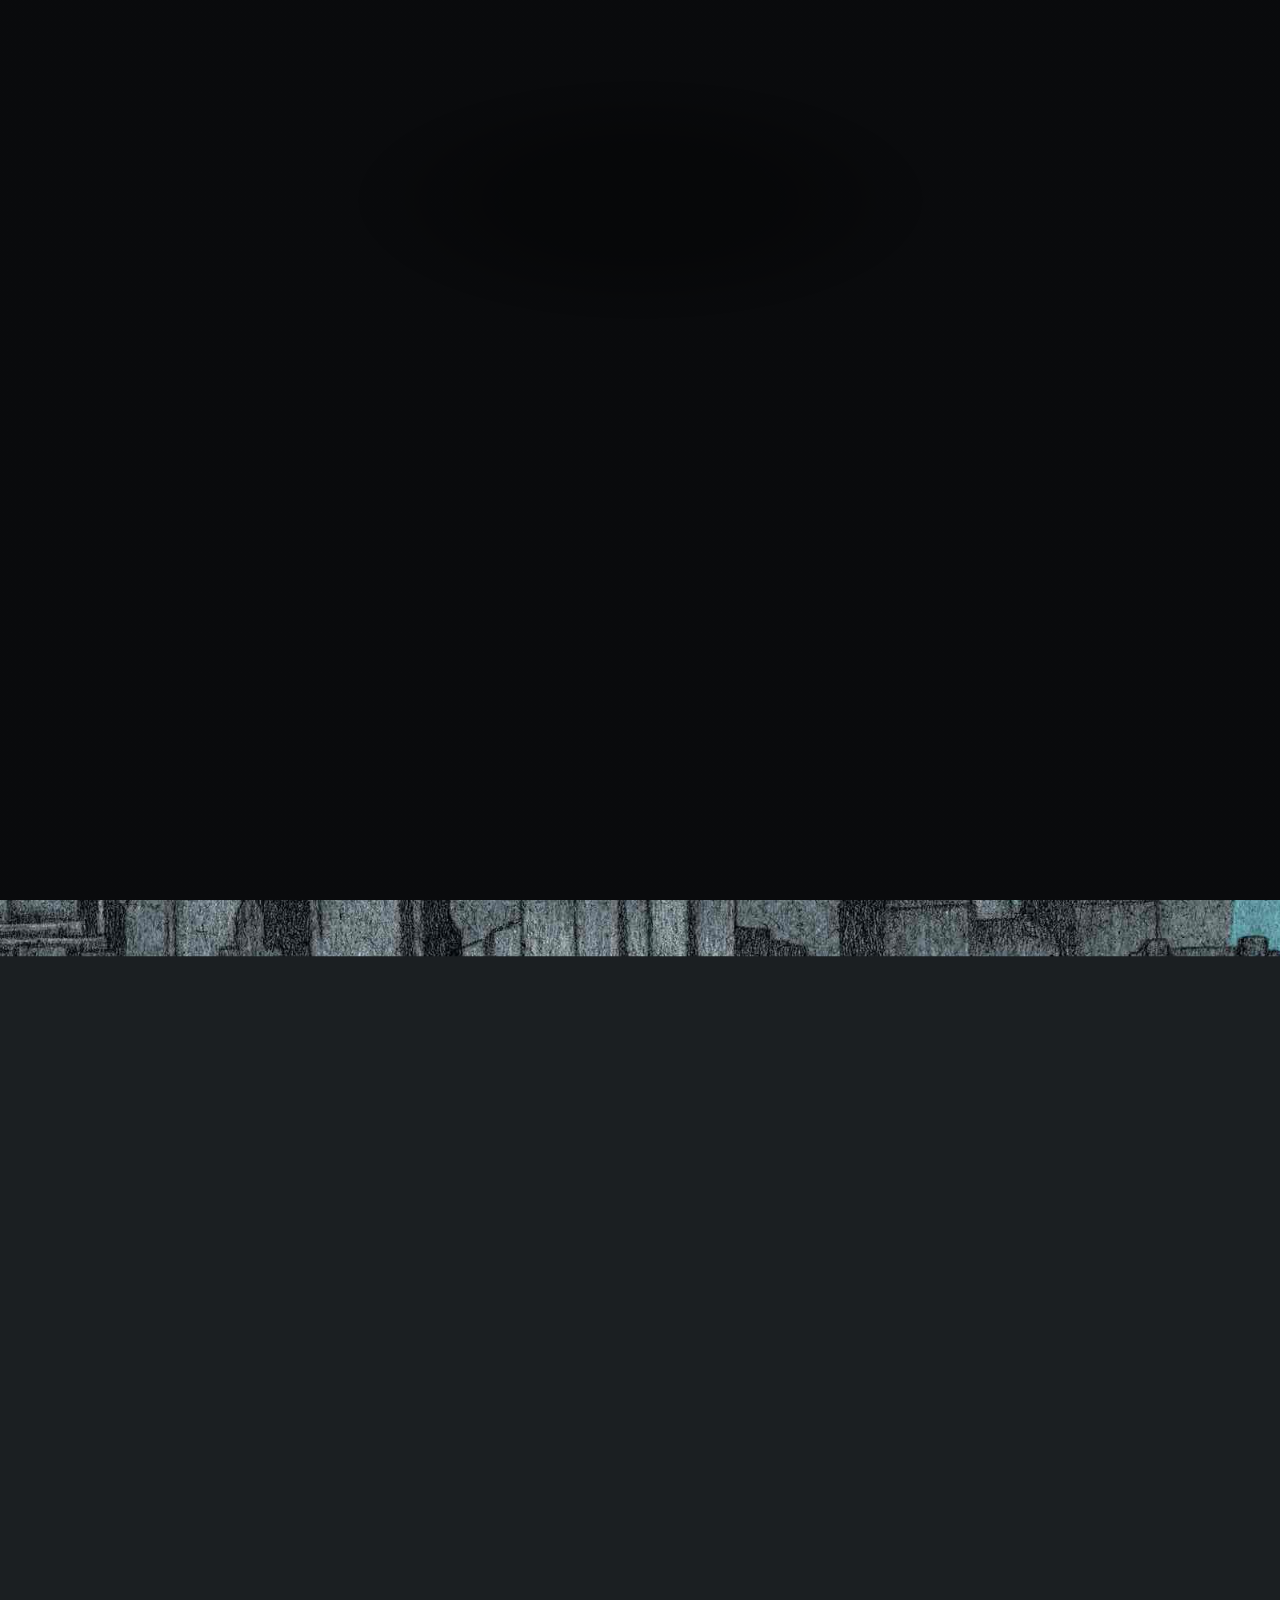
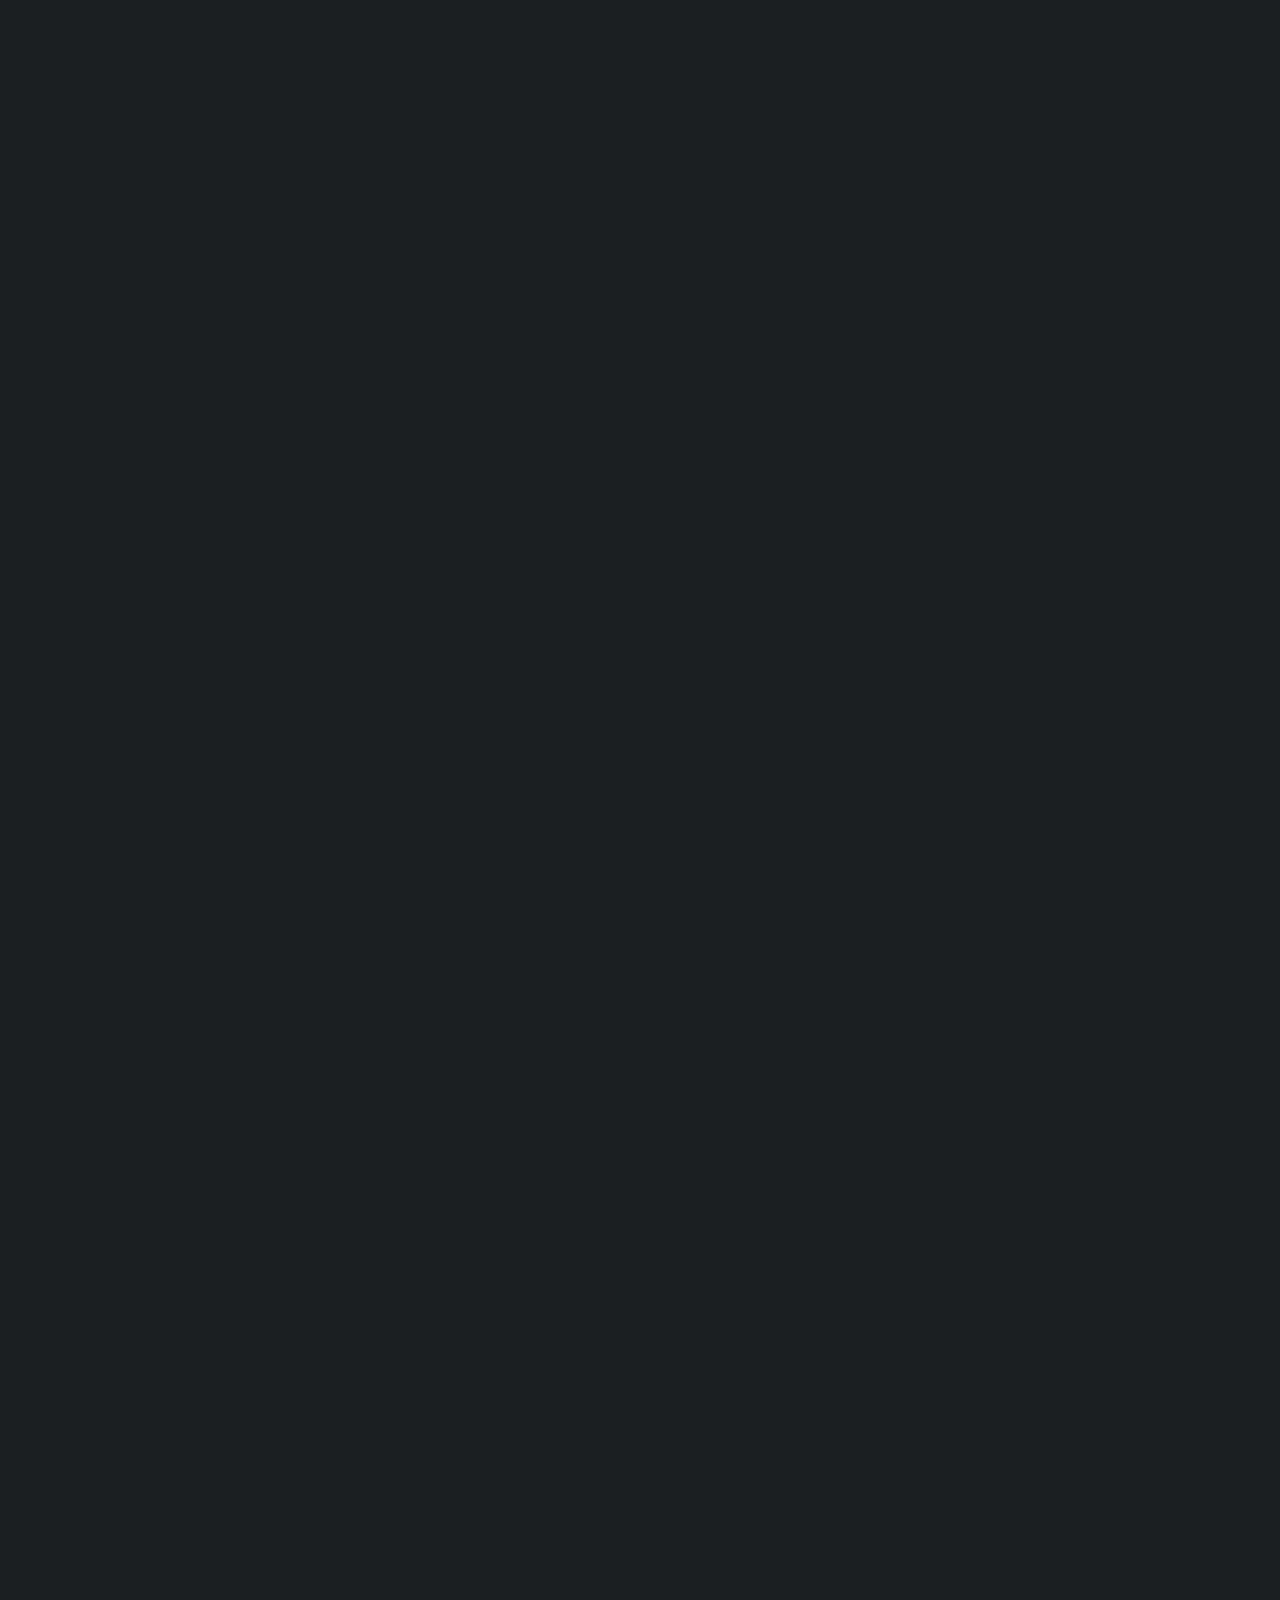
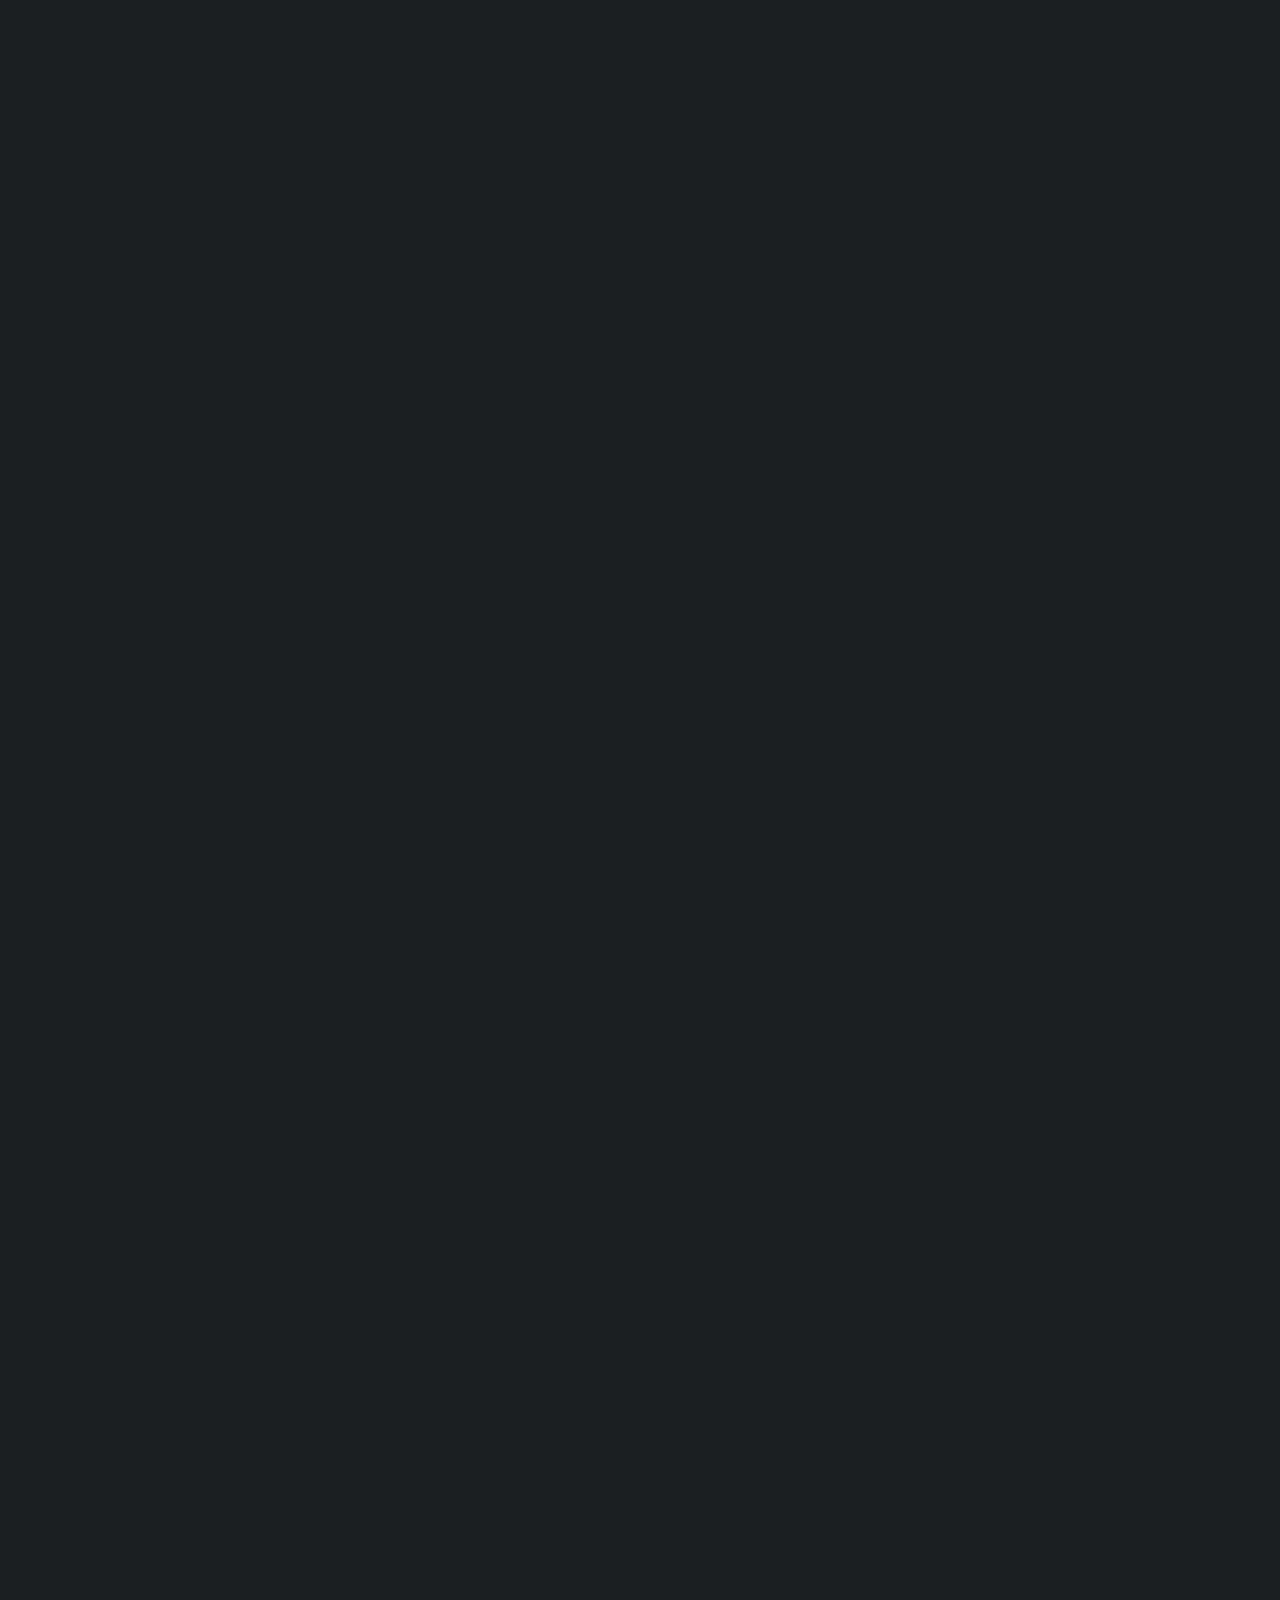
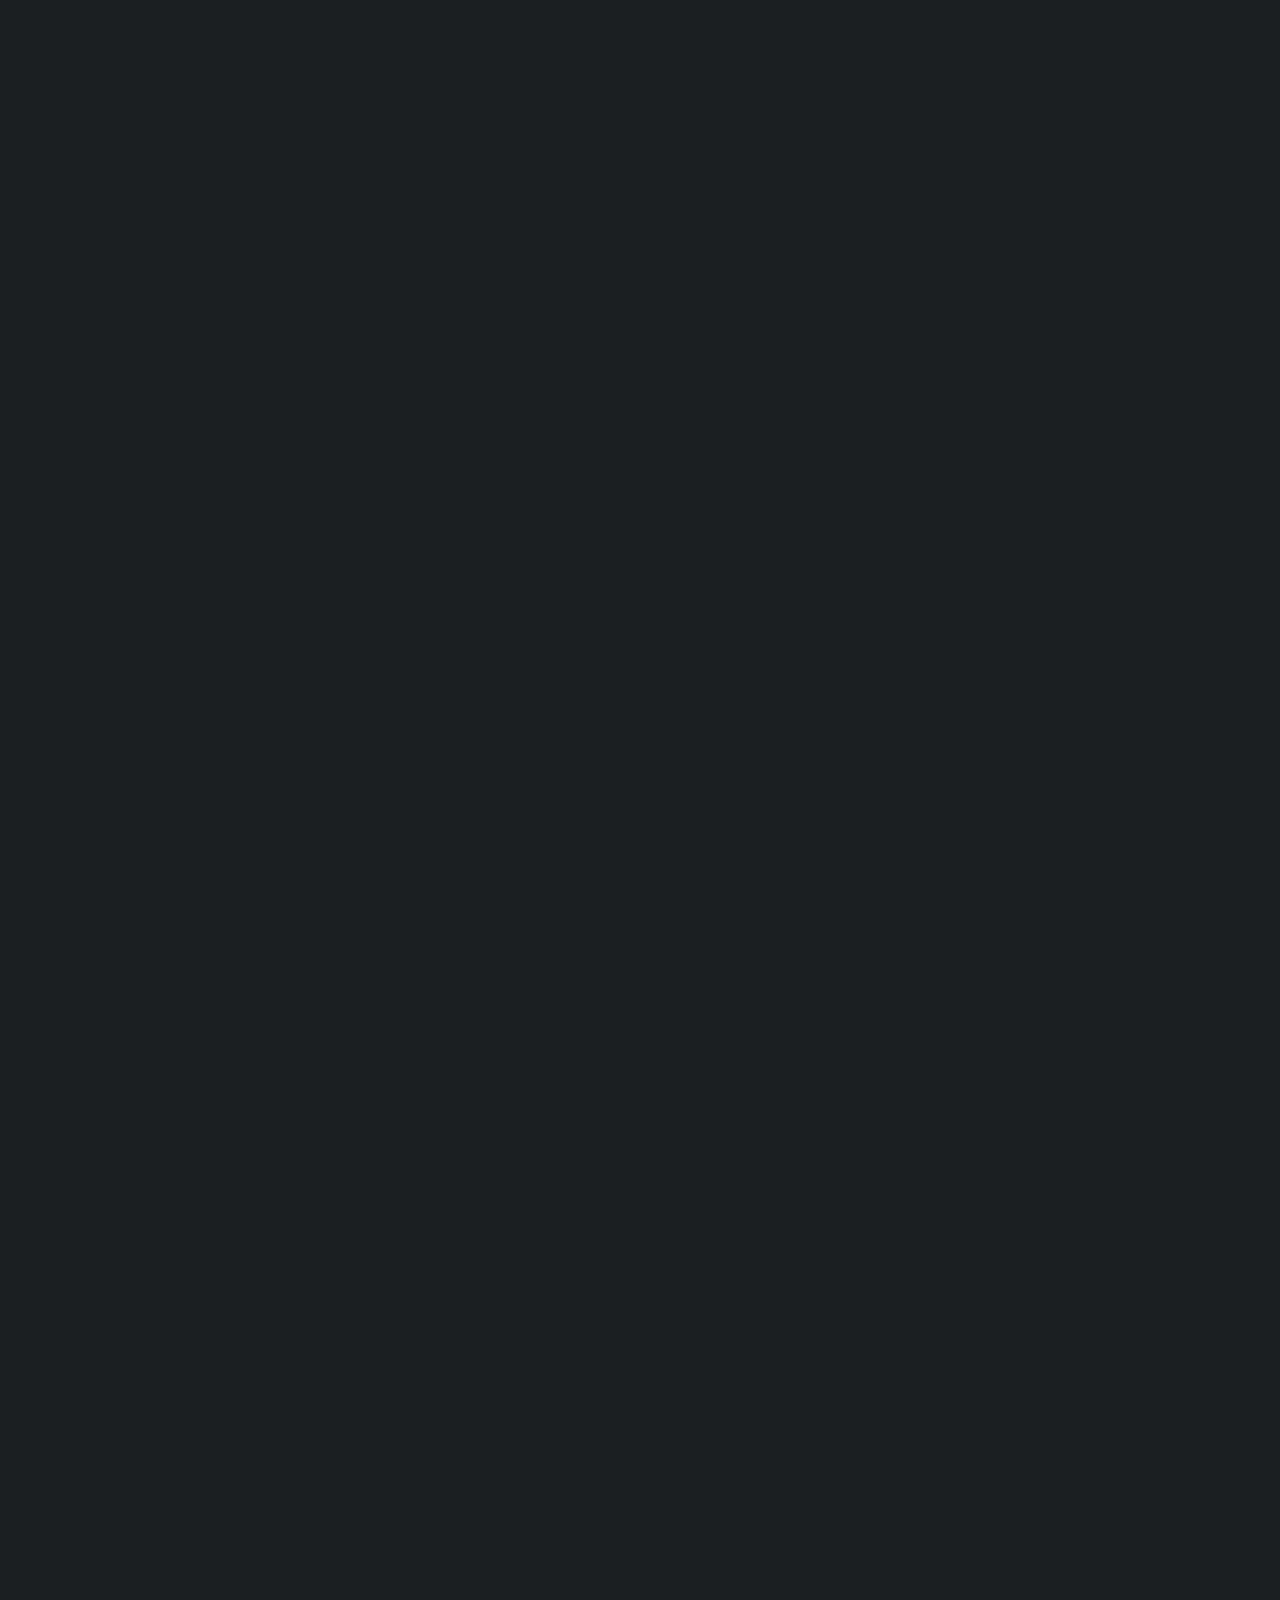
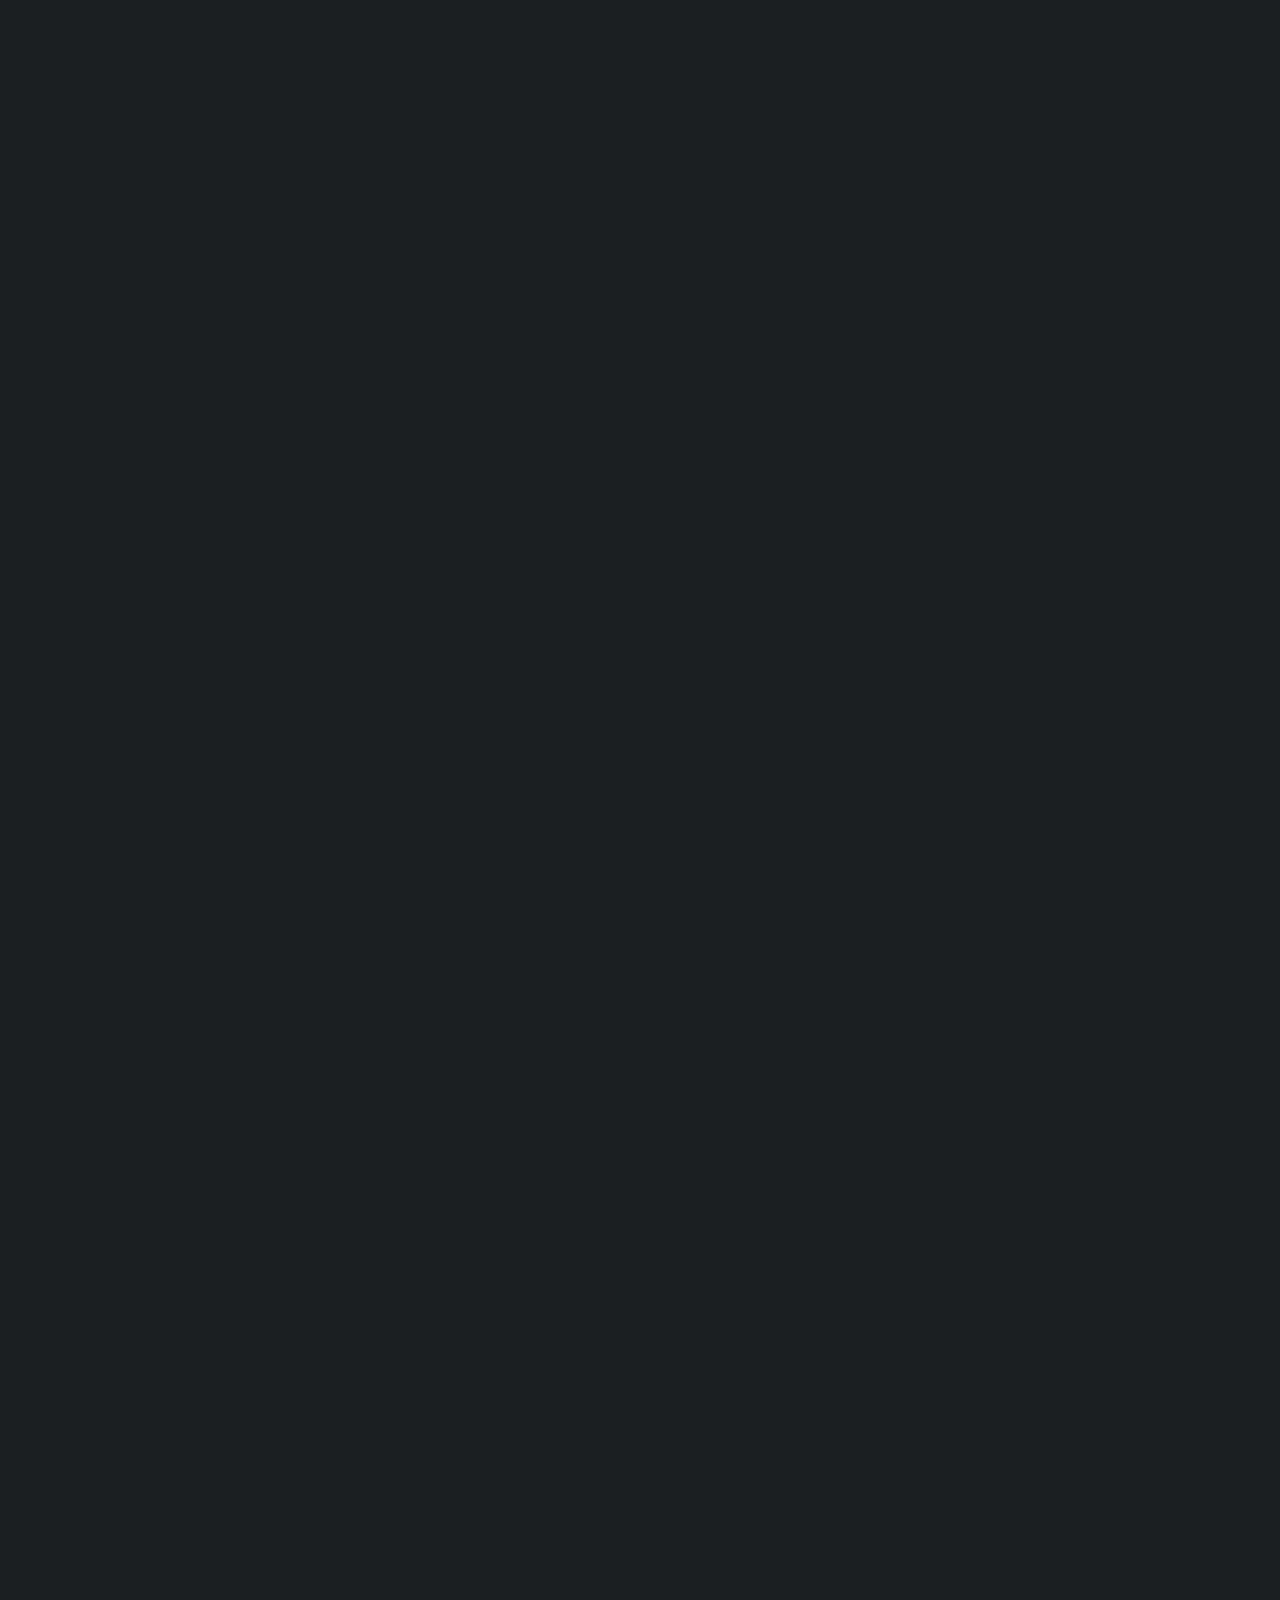
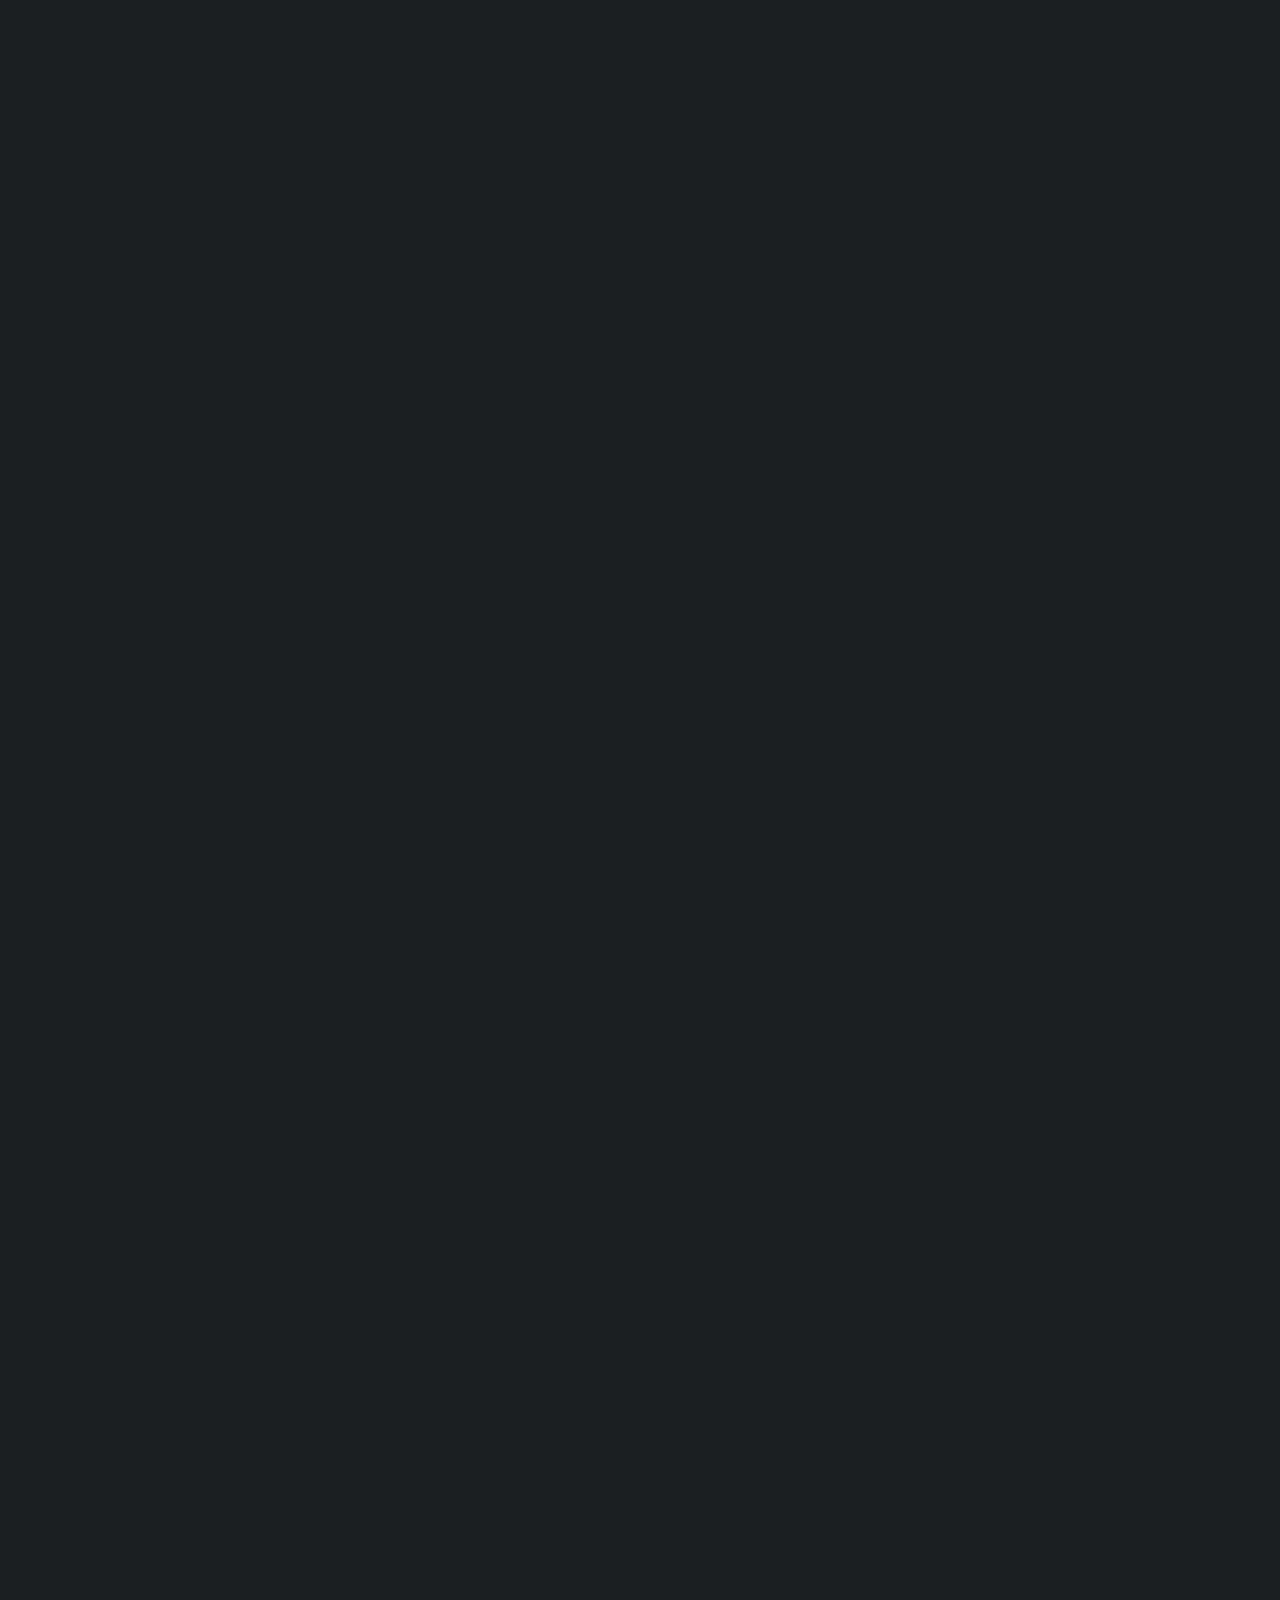
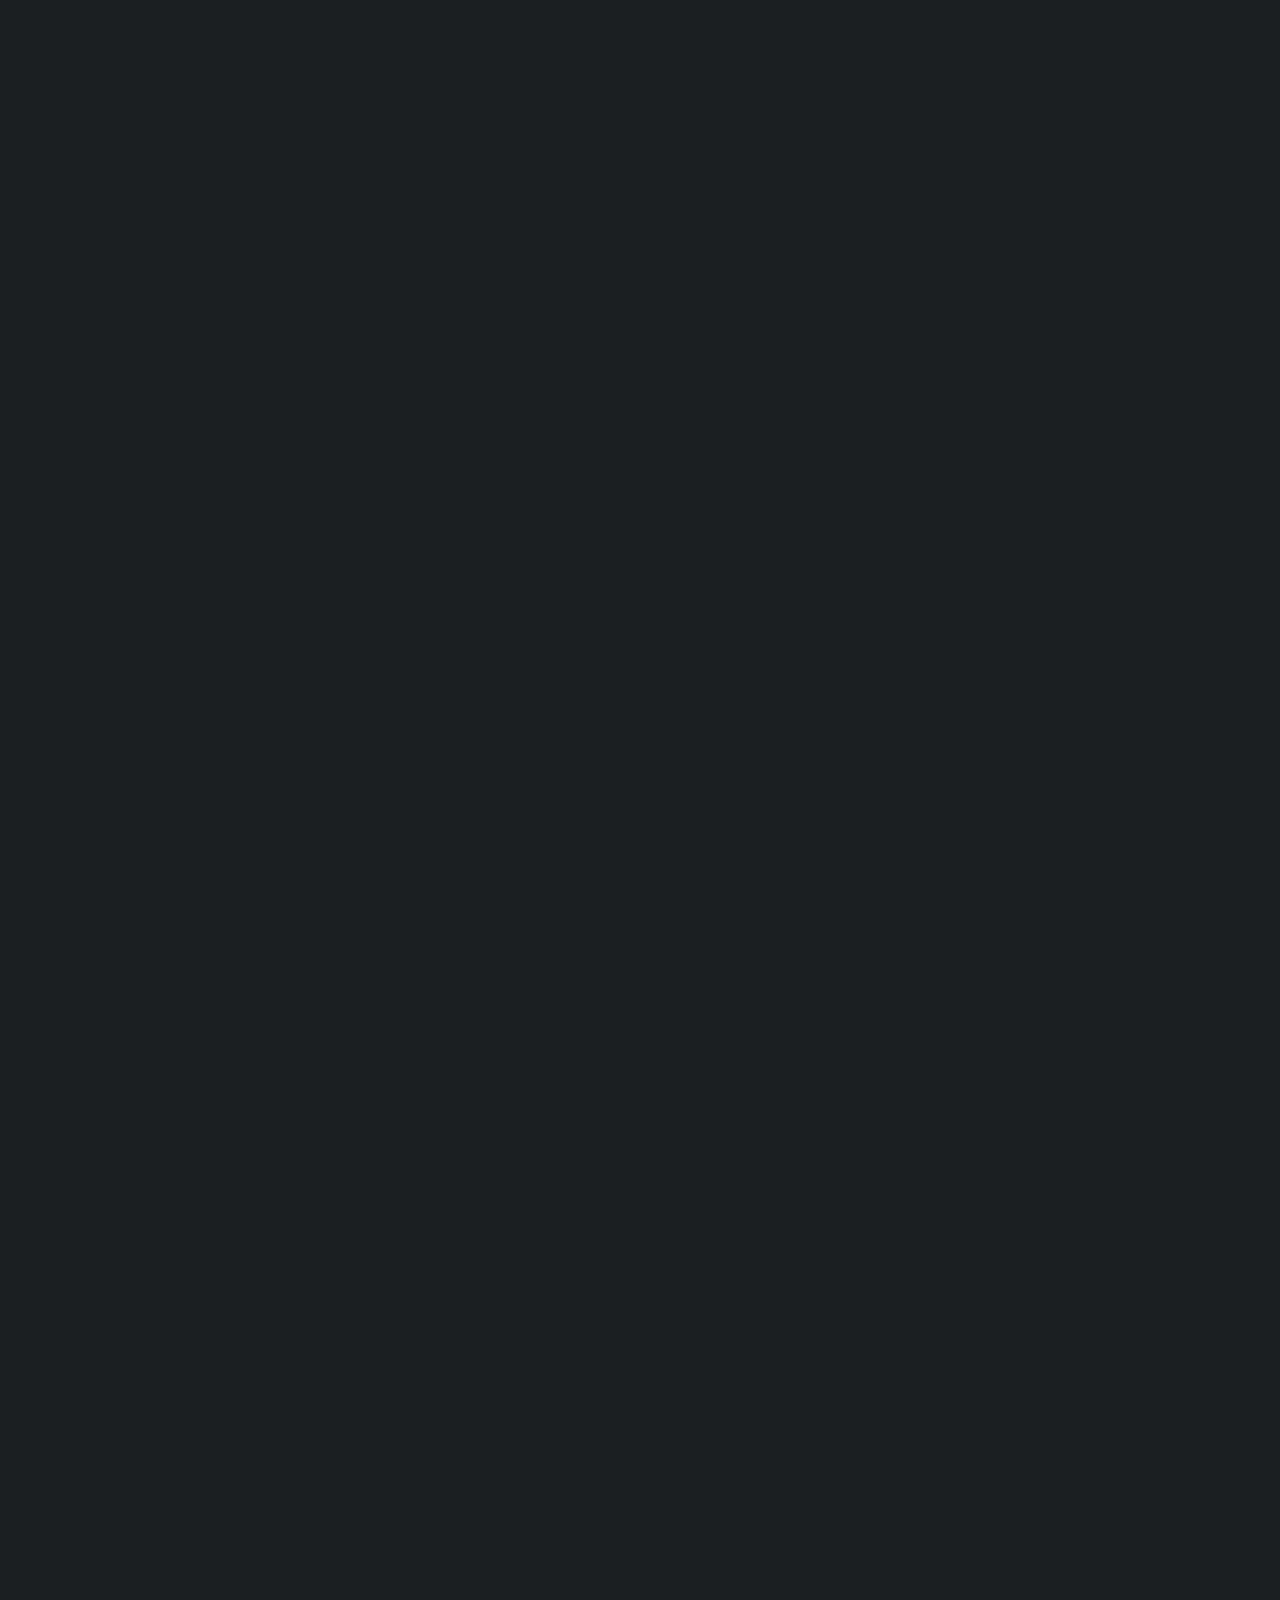
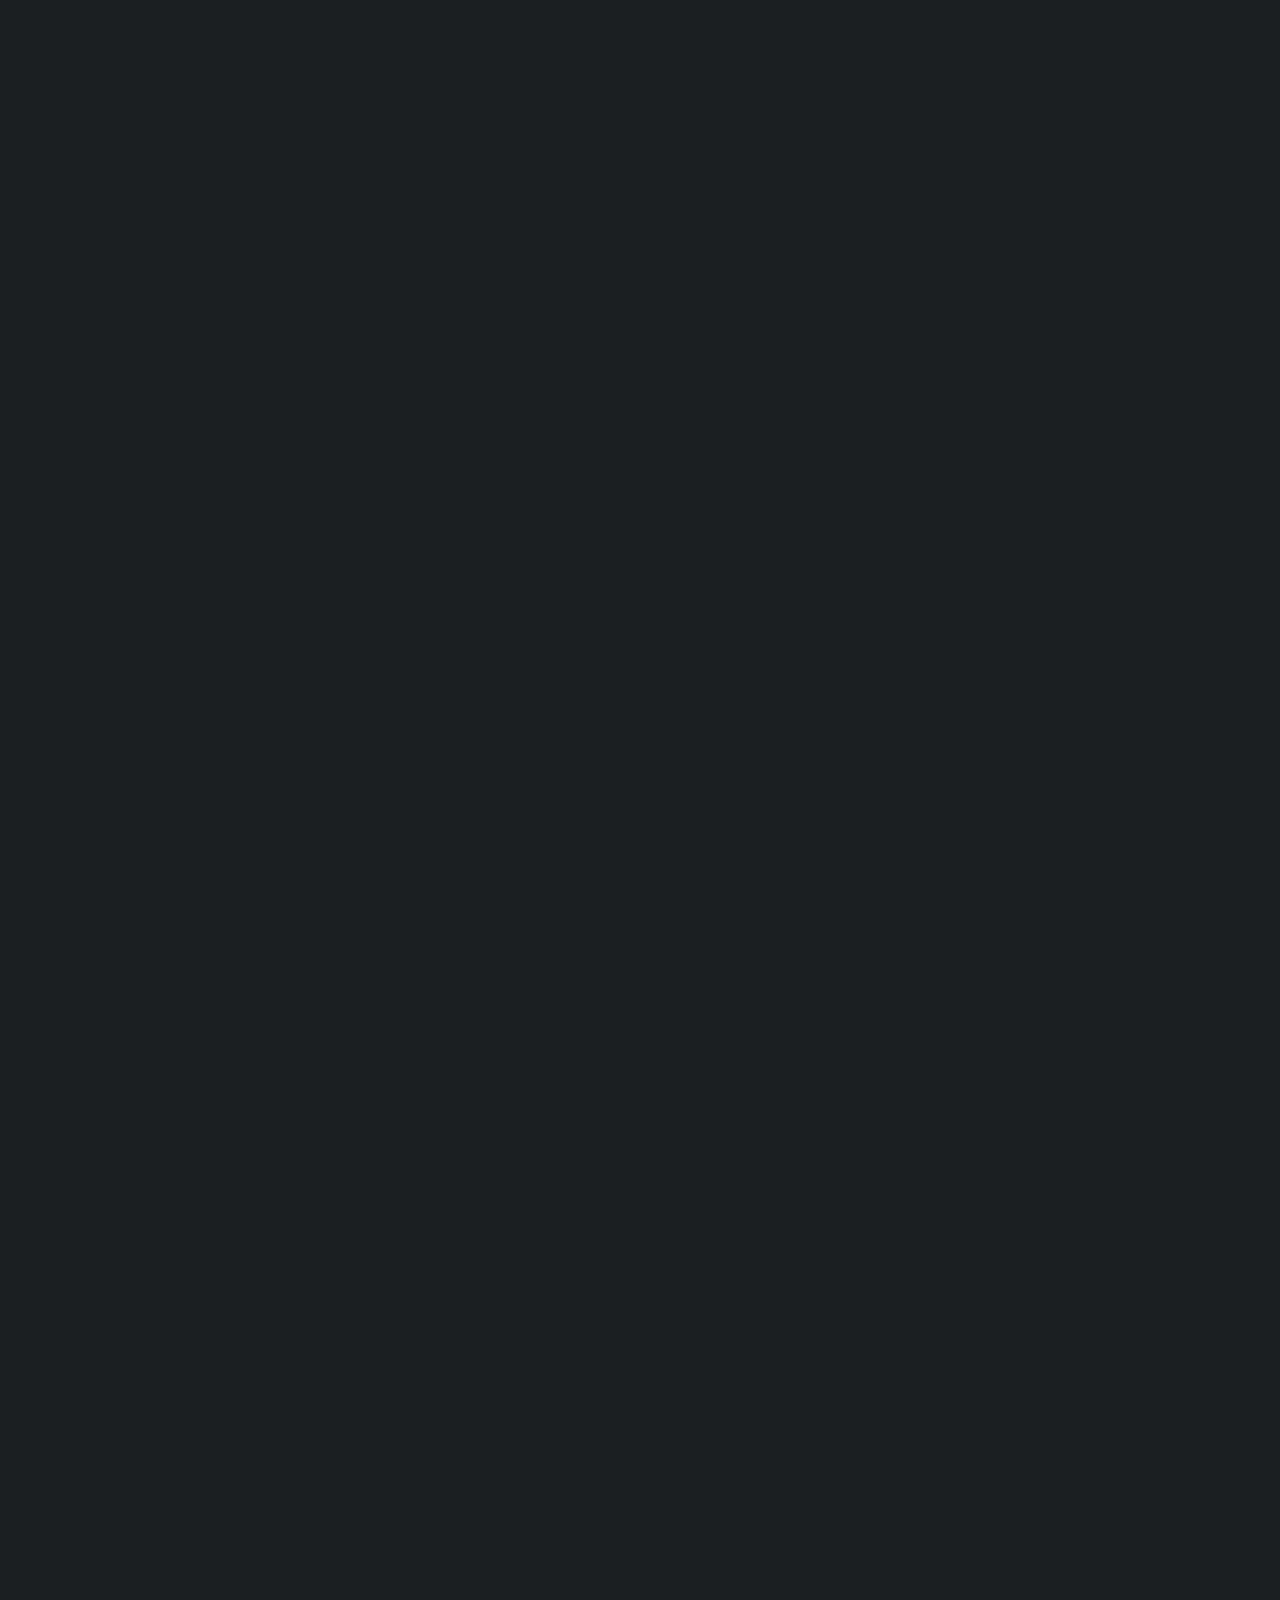
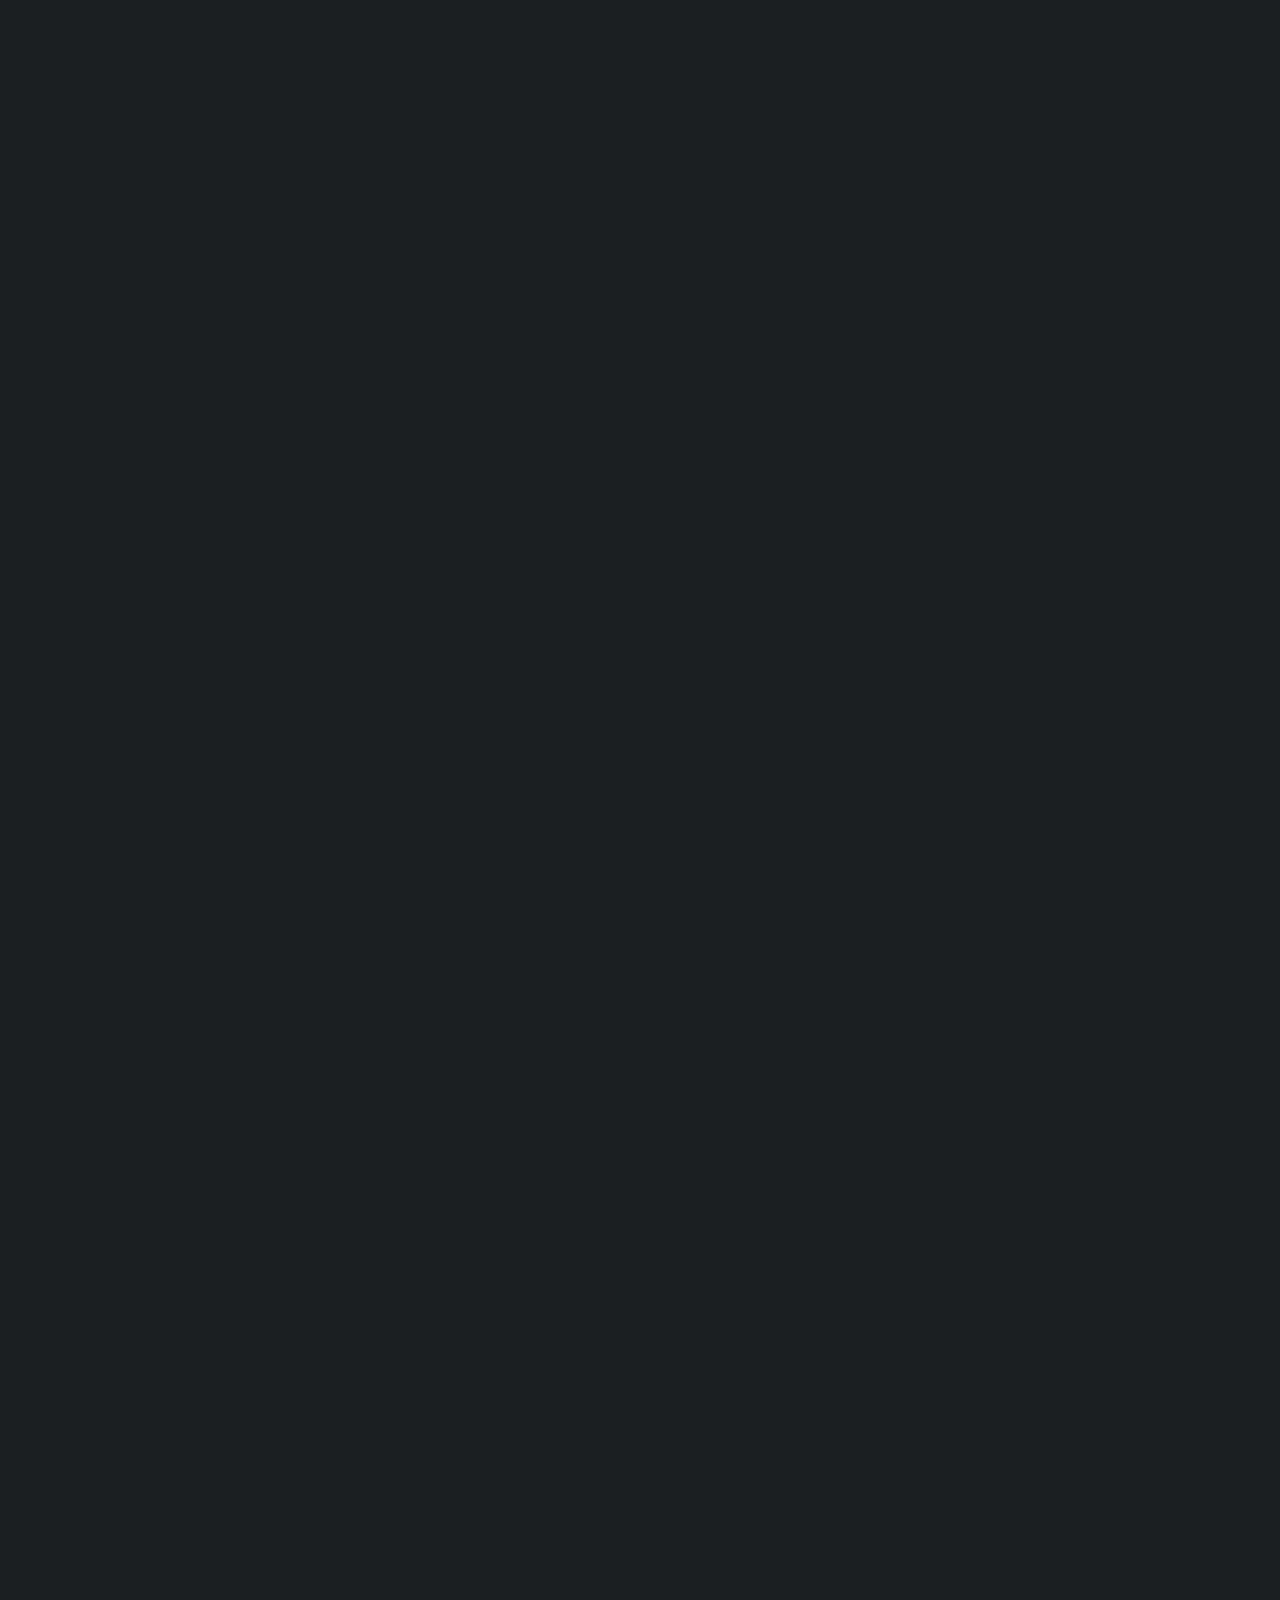
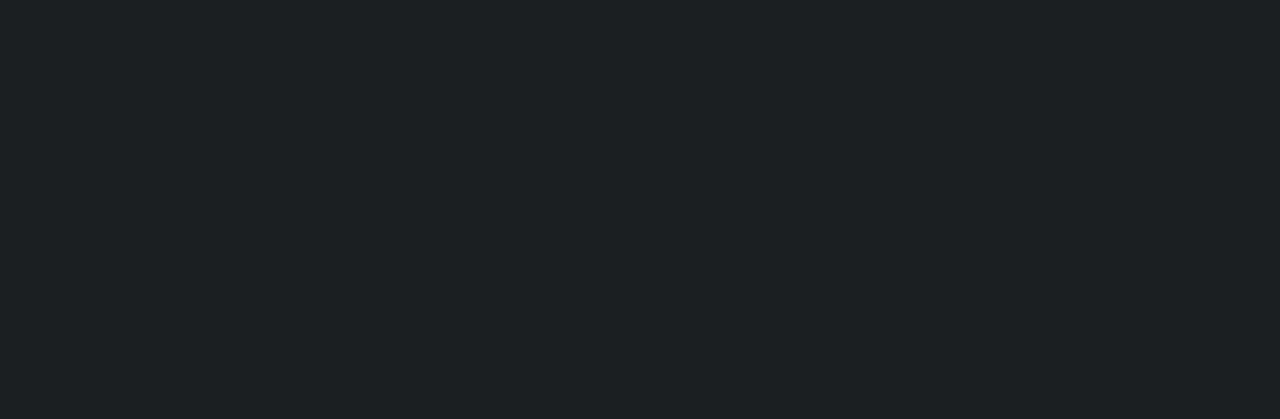
==== commit 1ddf806e: "Update index.html" ====
--- a/index.html
+++ b/index.html
@@ -112,8 +112,8 @@
 
 								<p><h3>Past:</h3>
 									<h3>2019</h3>
-										2019-07-27 Mimer, Norbergfestival, with Jonas Johansson lasershow, and improvised techno set at Camp727
-										2019-07-26 Camp727, Norbergfestival, improvised ambient set
+										2019-07-27 Mimer, Norbergfestival, with Jonas Johansson lasershow, and improvised techno set at Camp727<br>
+										2019-07-26 Camp727, Norbergfestival, improvised ambient set<br>
 										2019-06-15 Futuristerna Q2/19, Gävle<br>
 										2019-06-21 Midsummer improvisation, Kråkerön<br>
 										2019-06-28 Klubbivalen, Västerås<br>
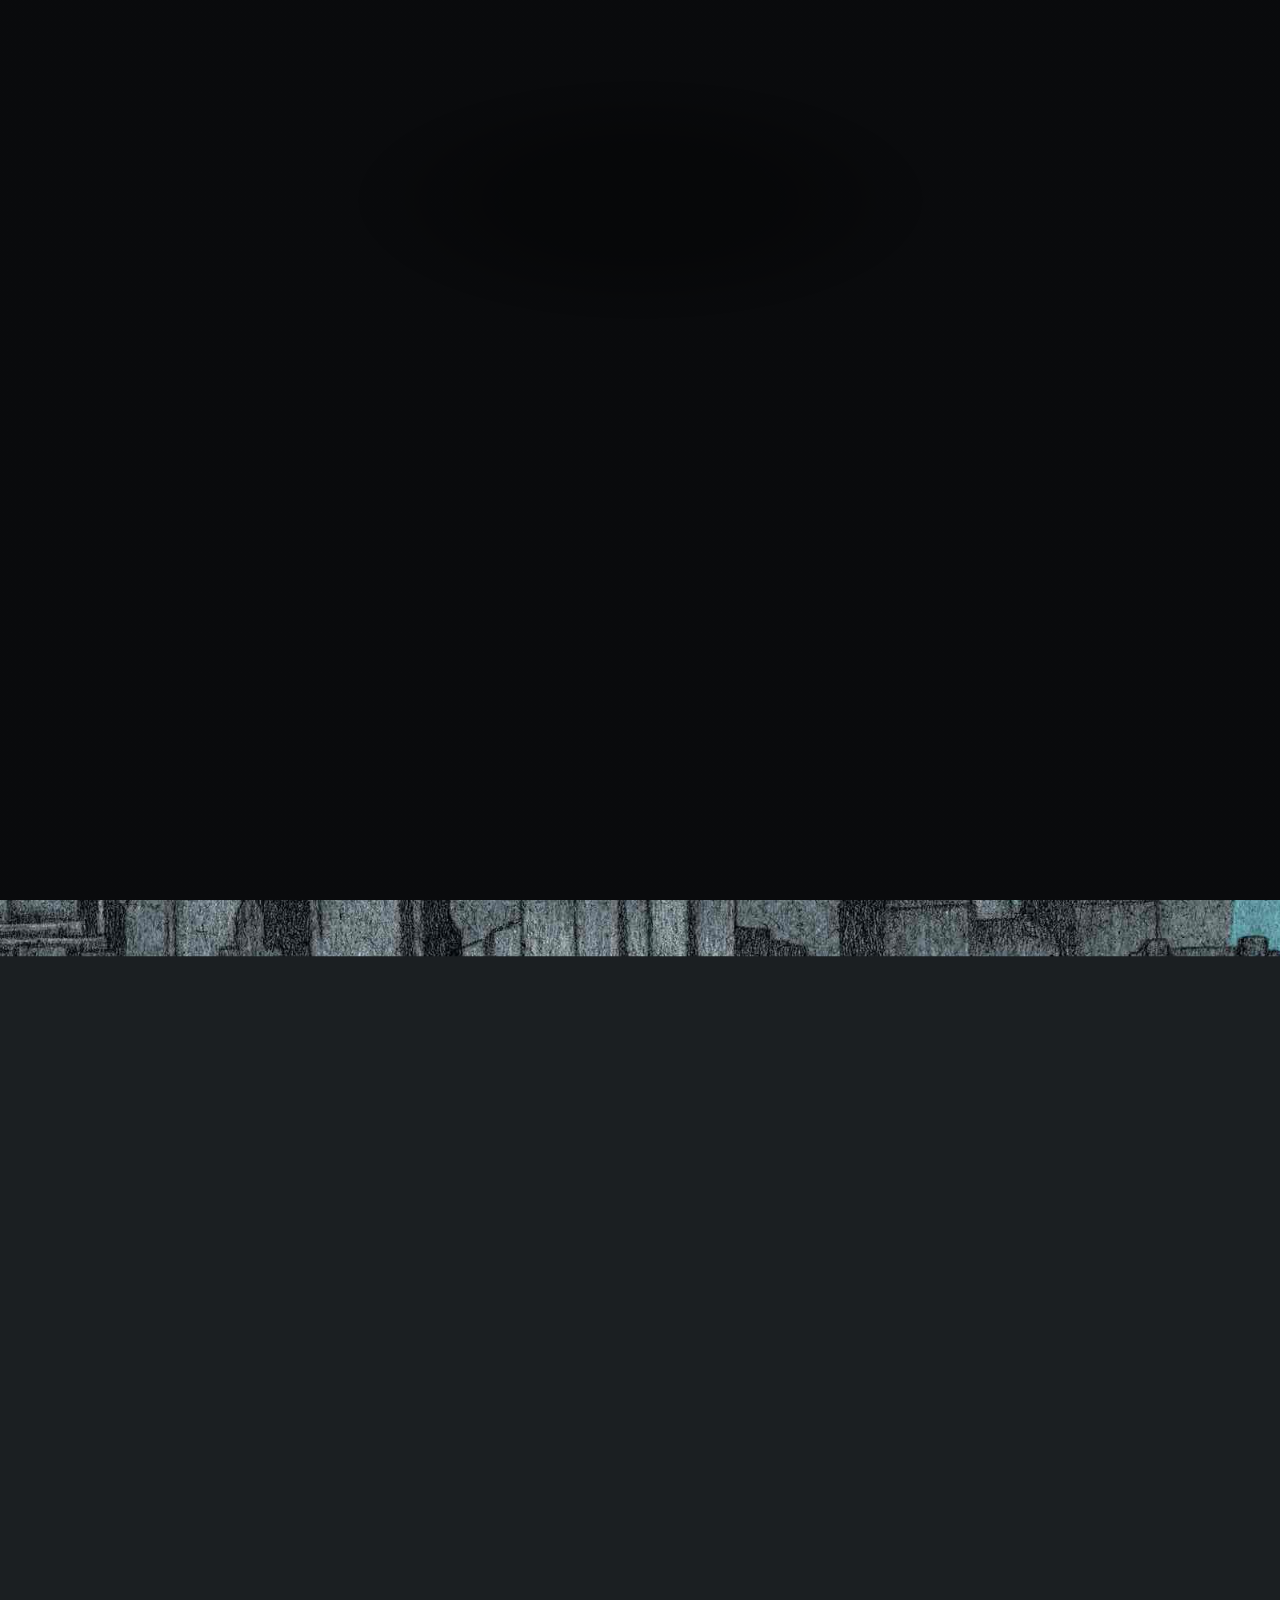
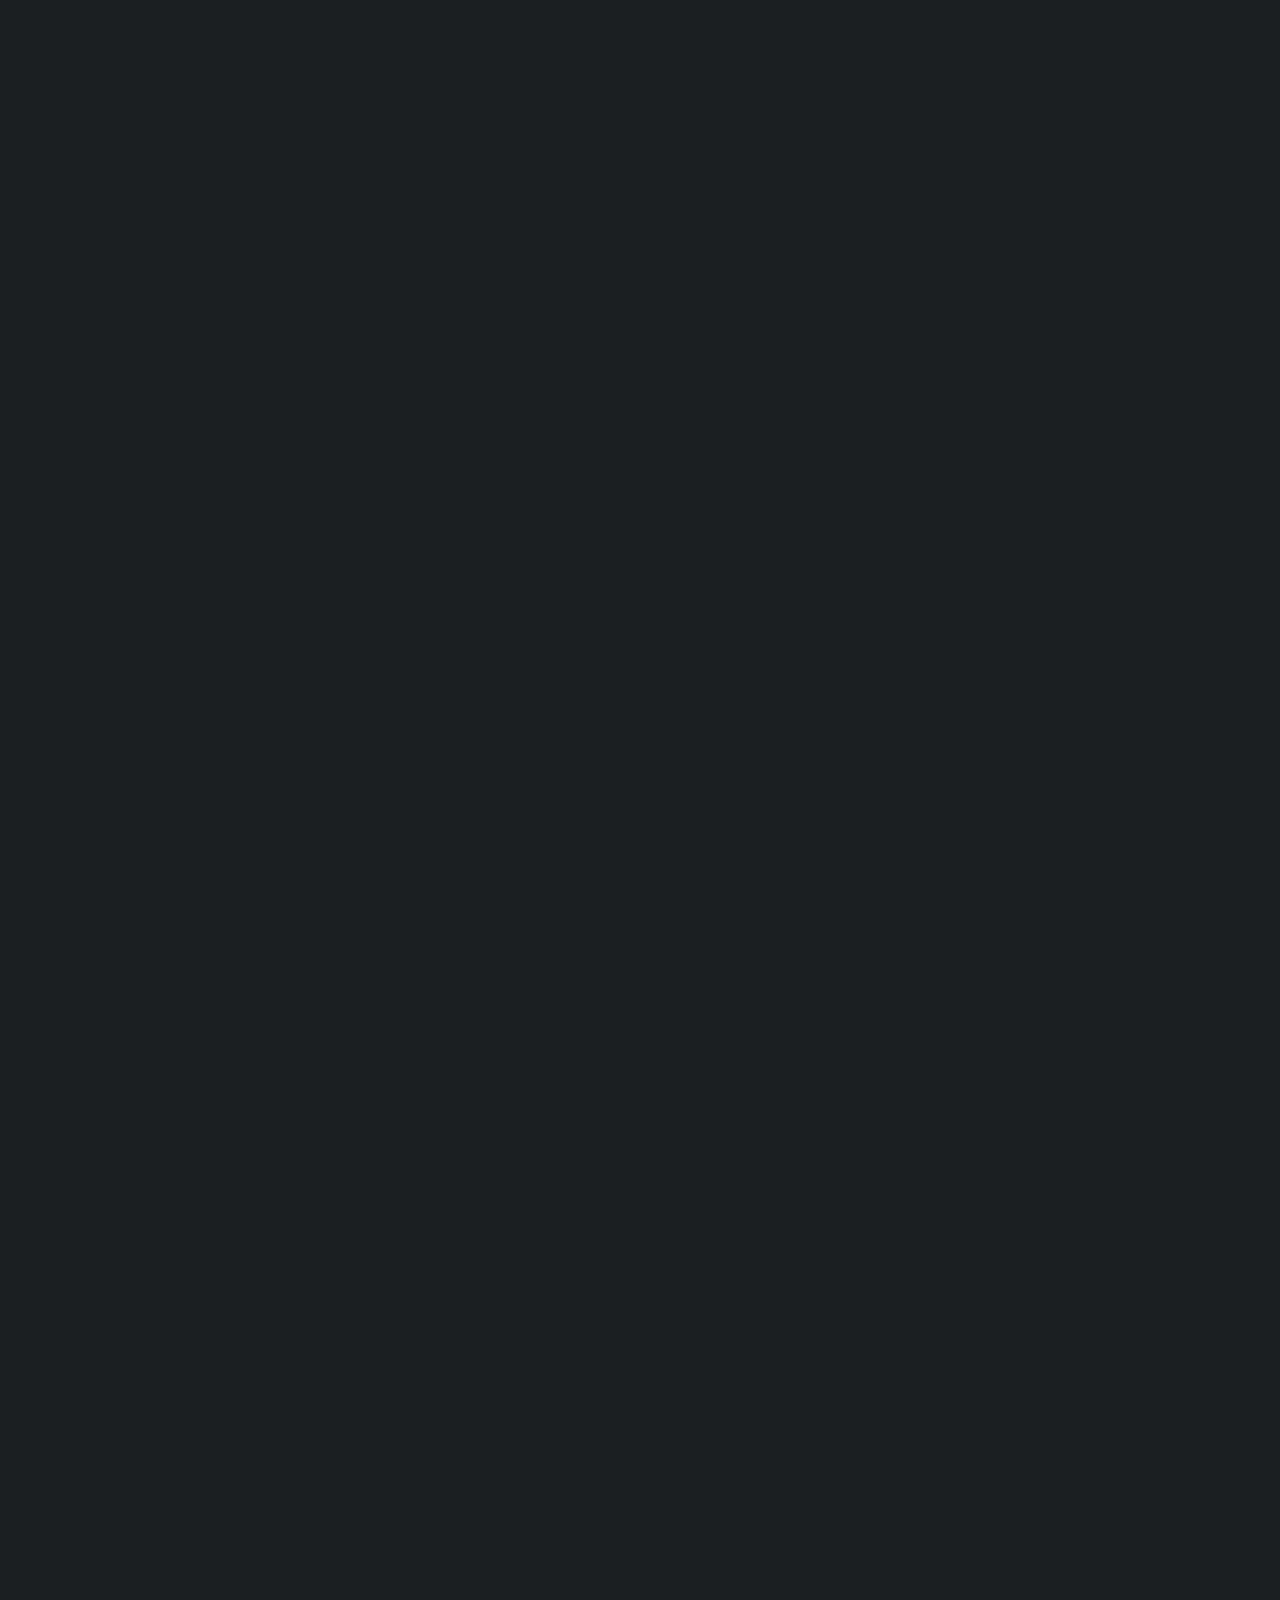
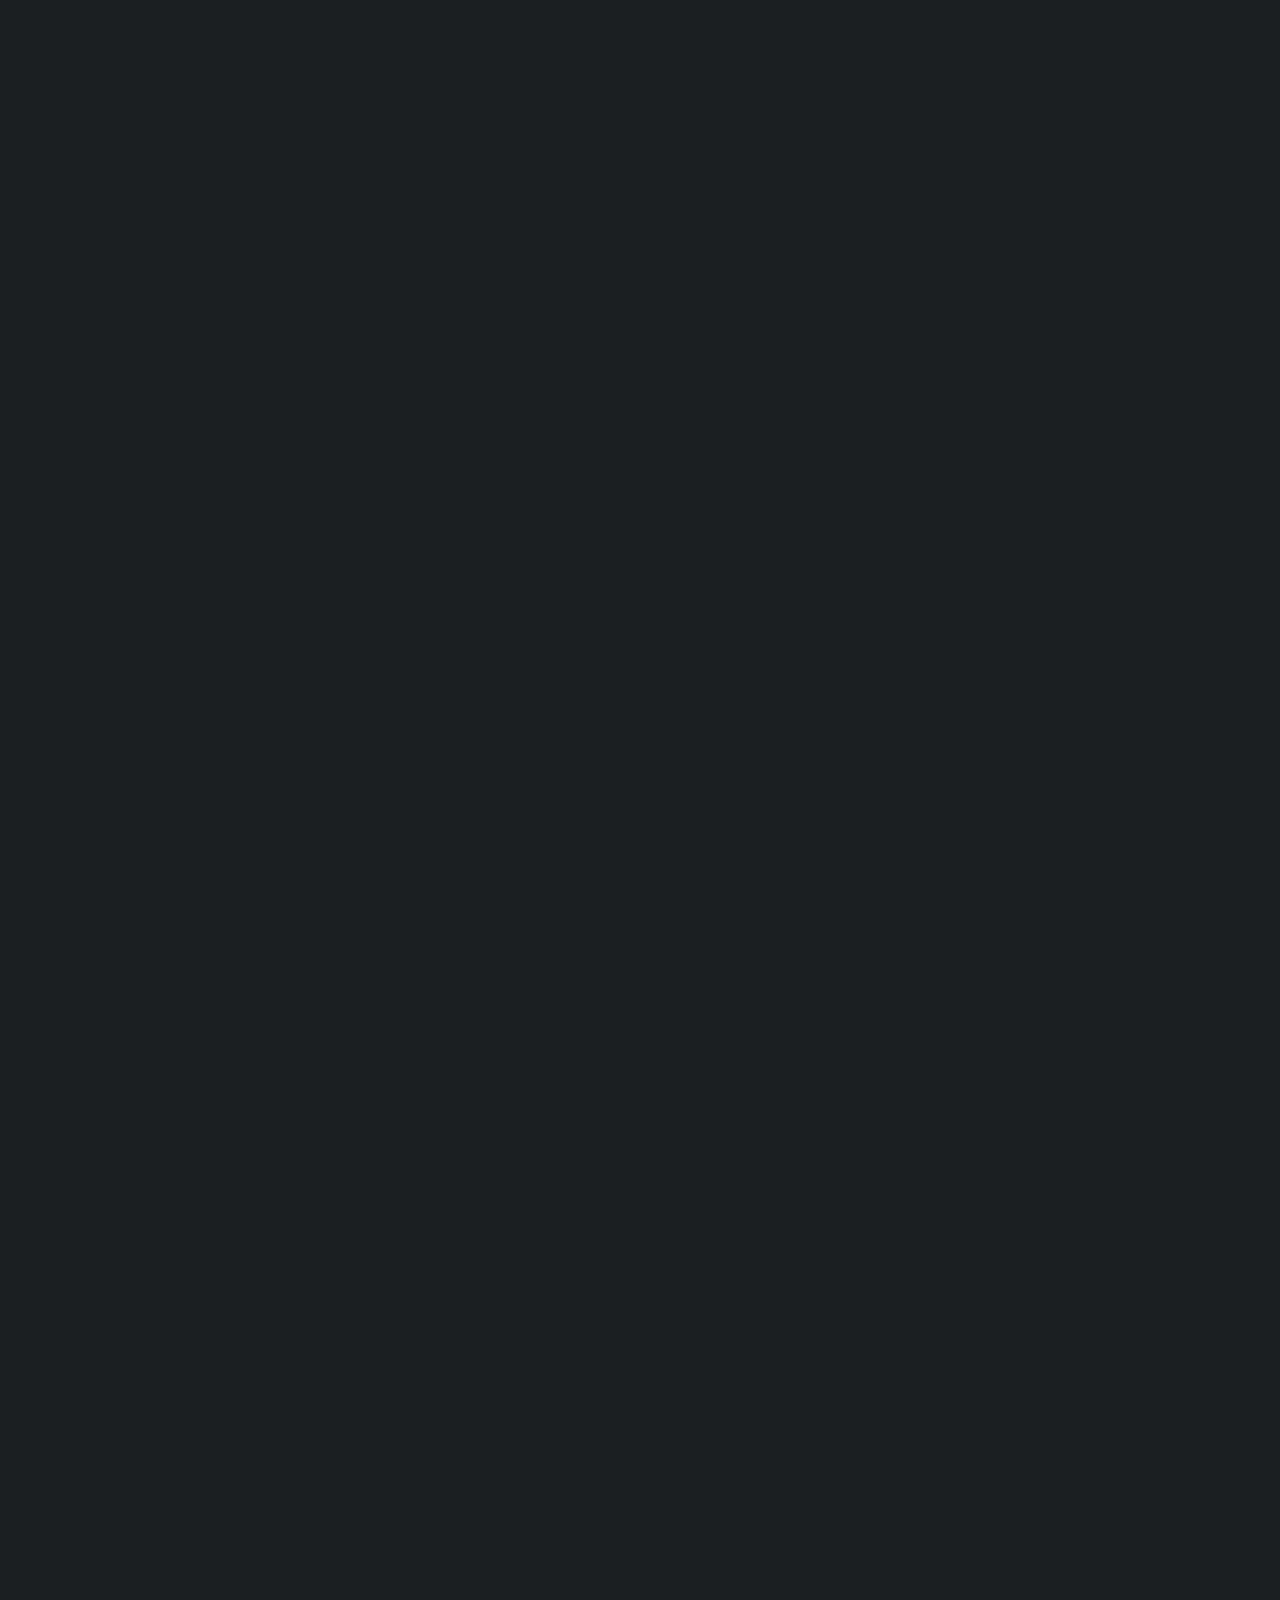
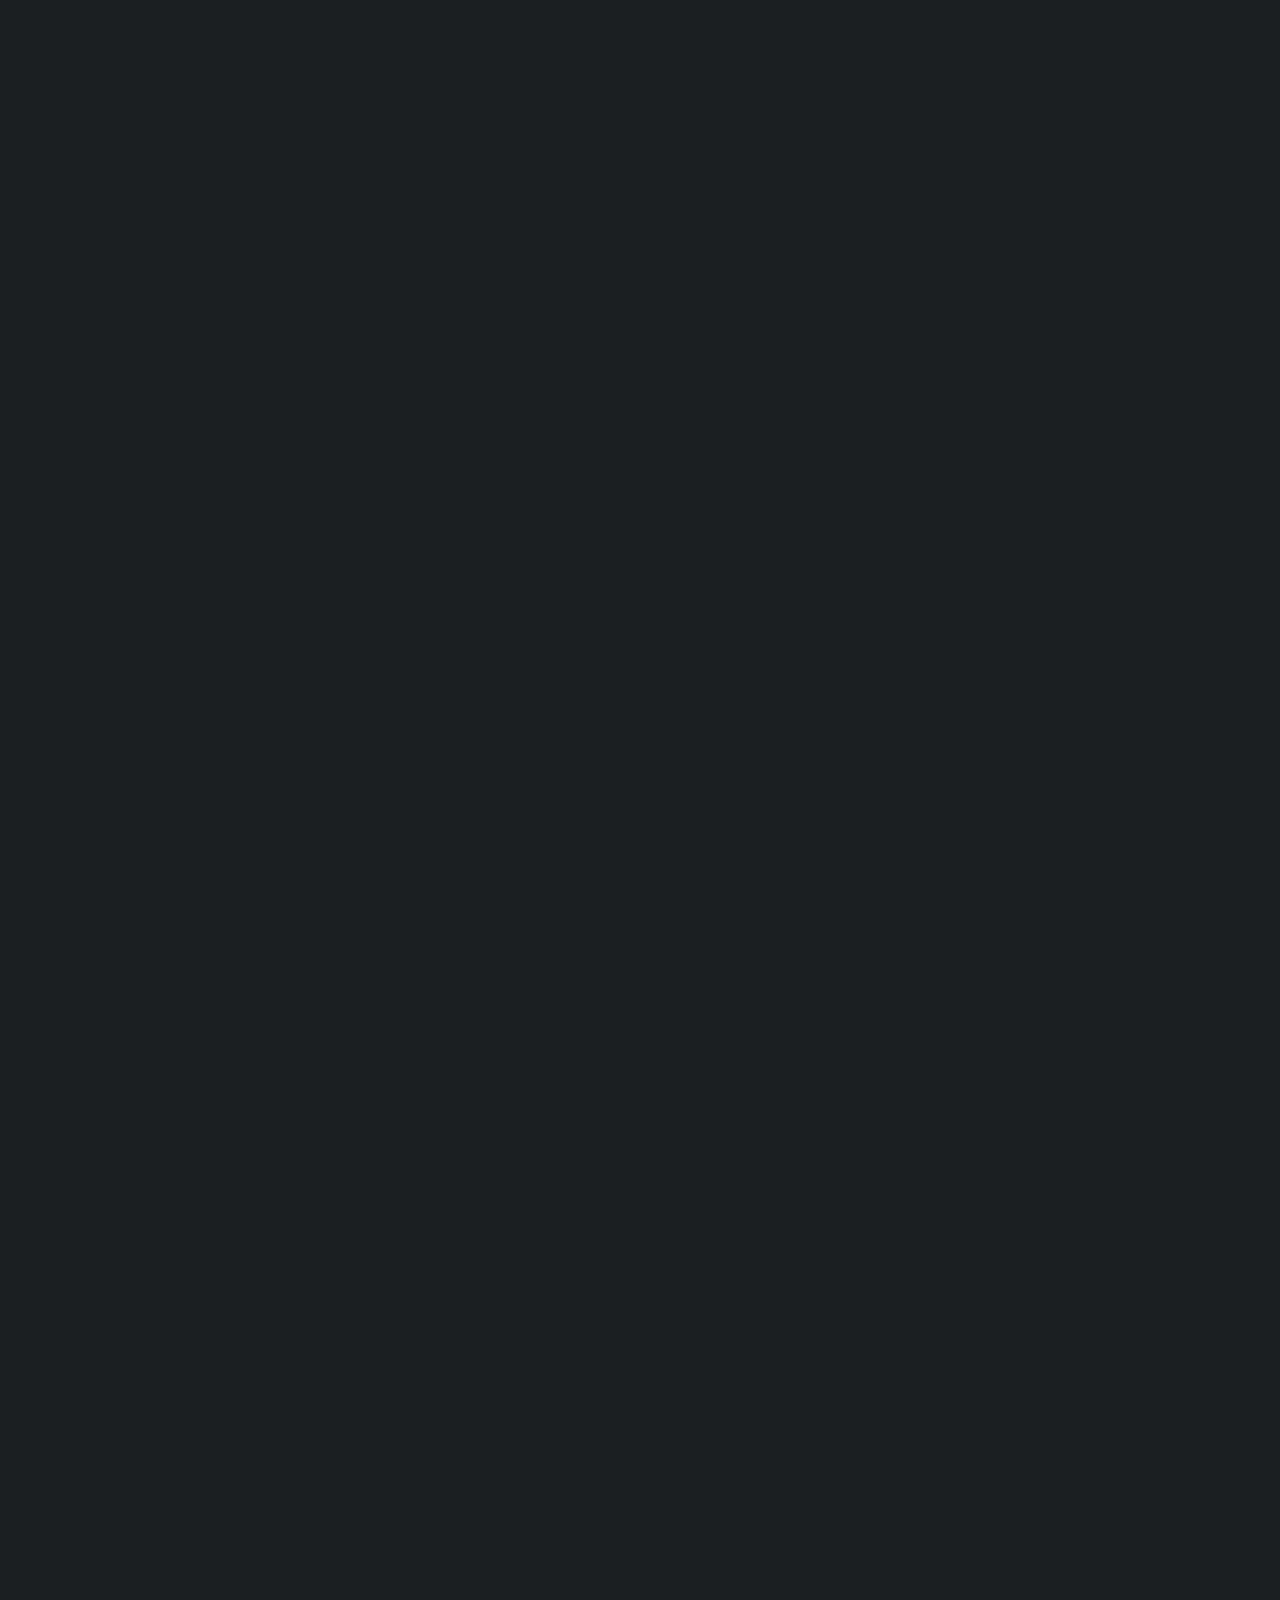
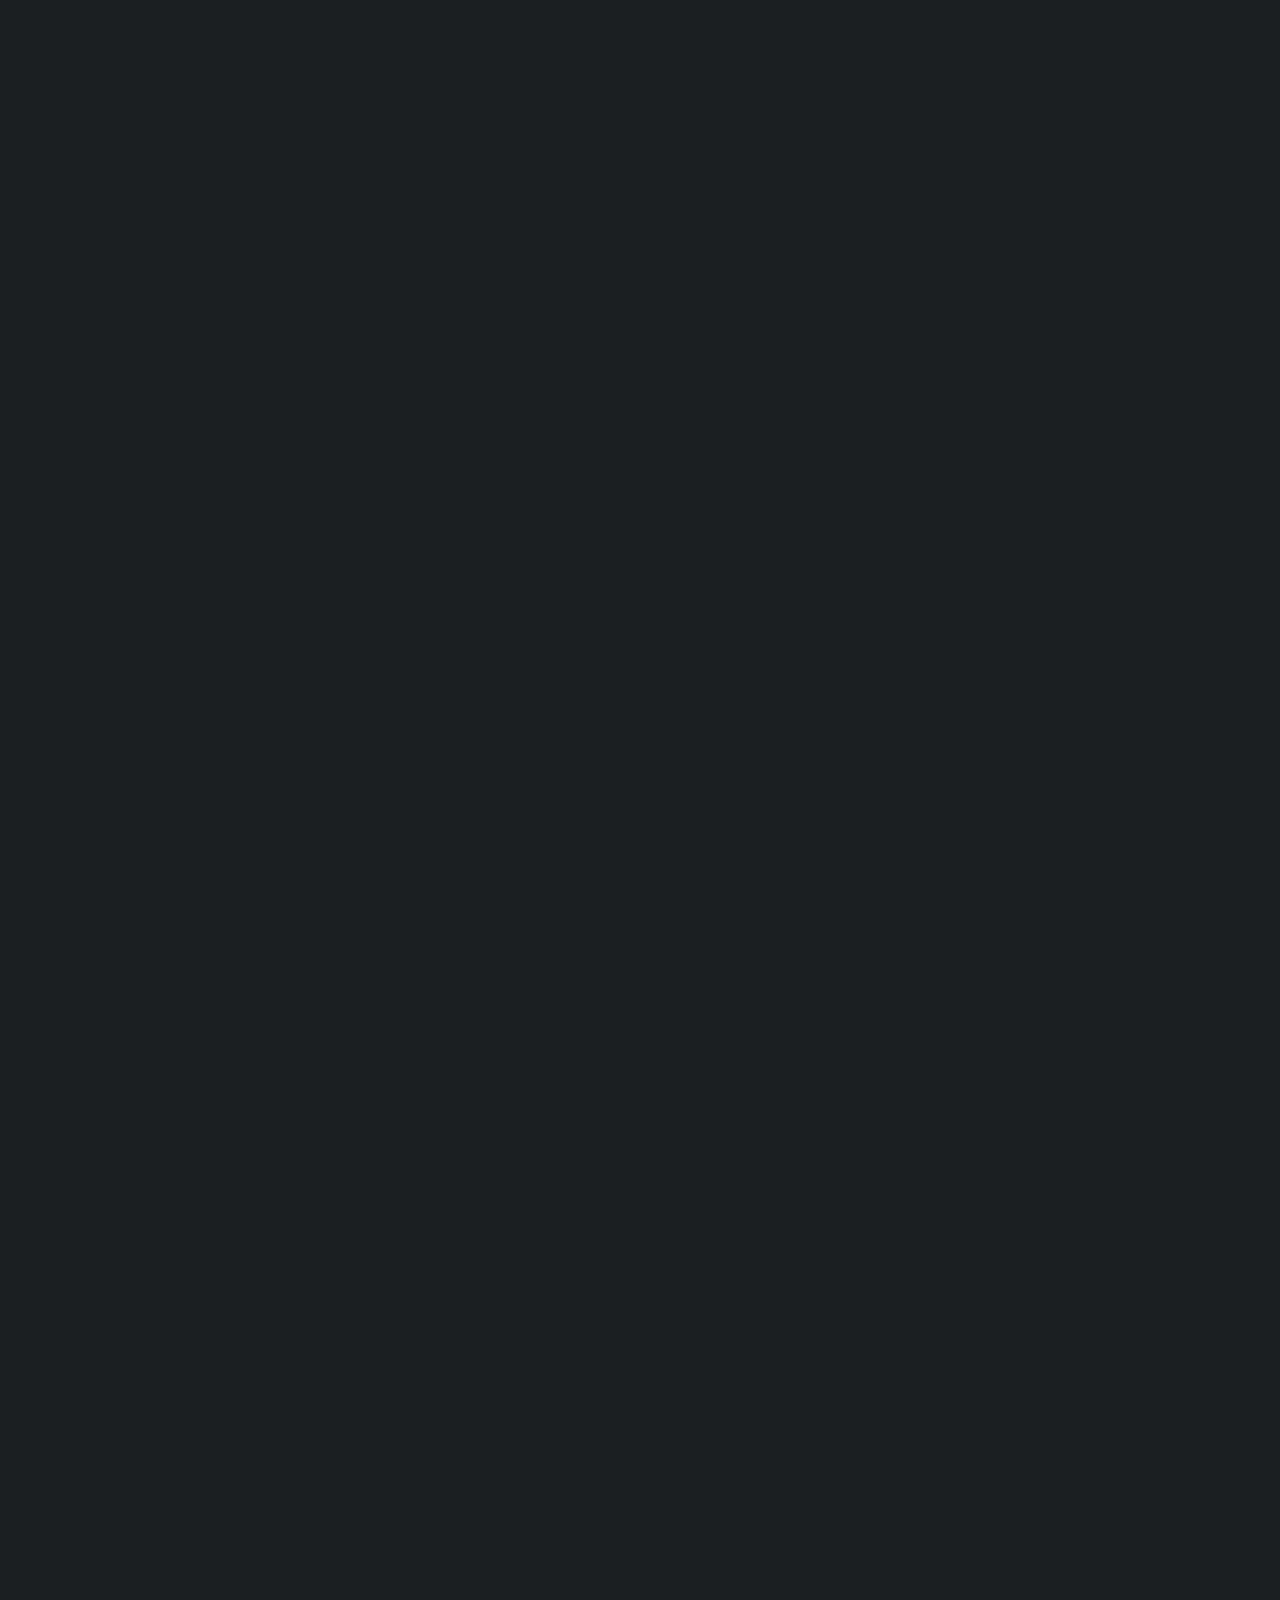
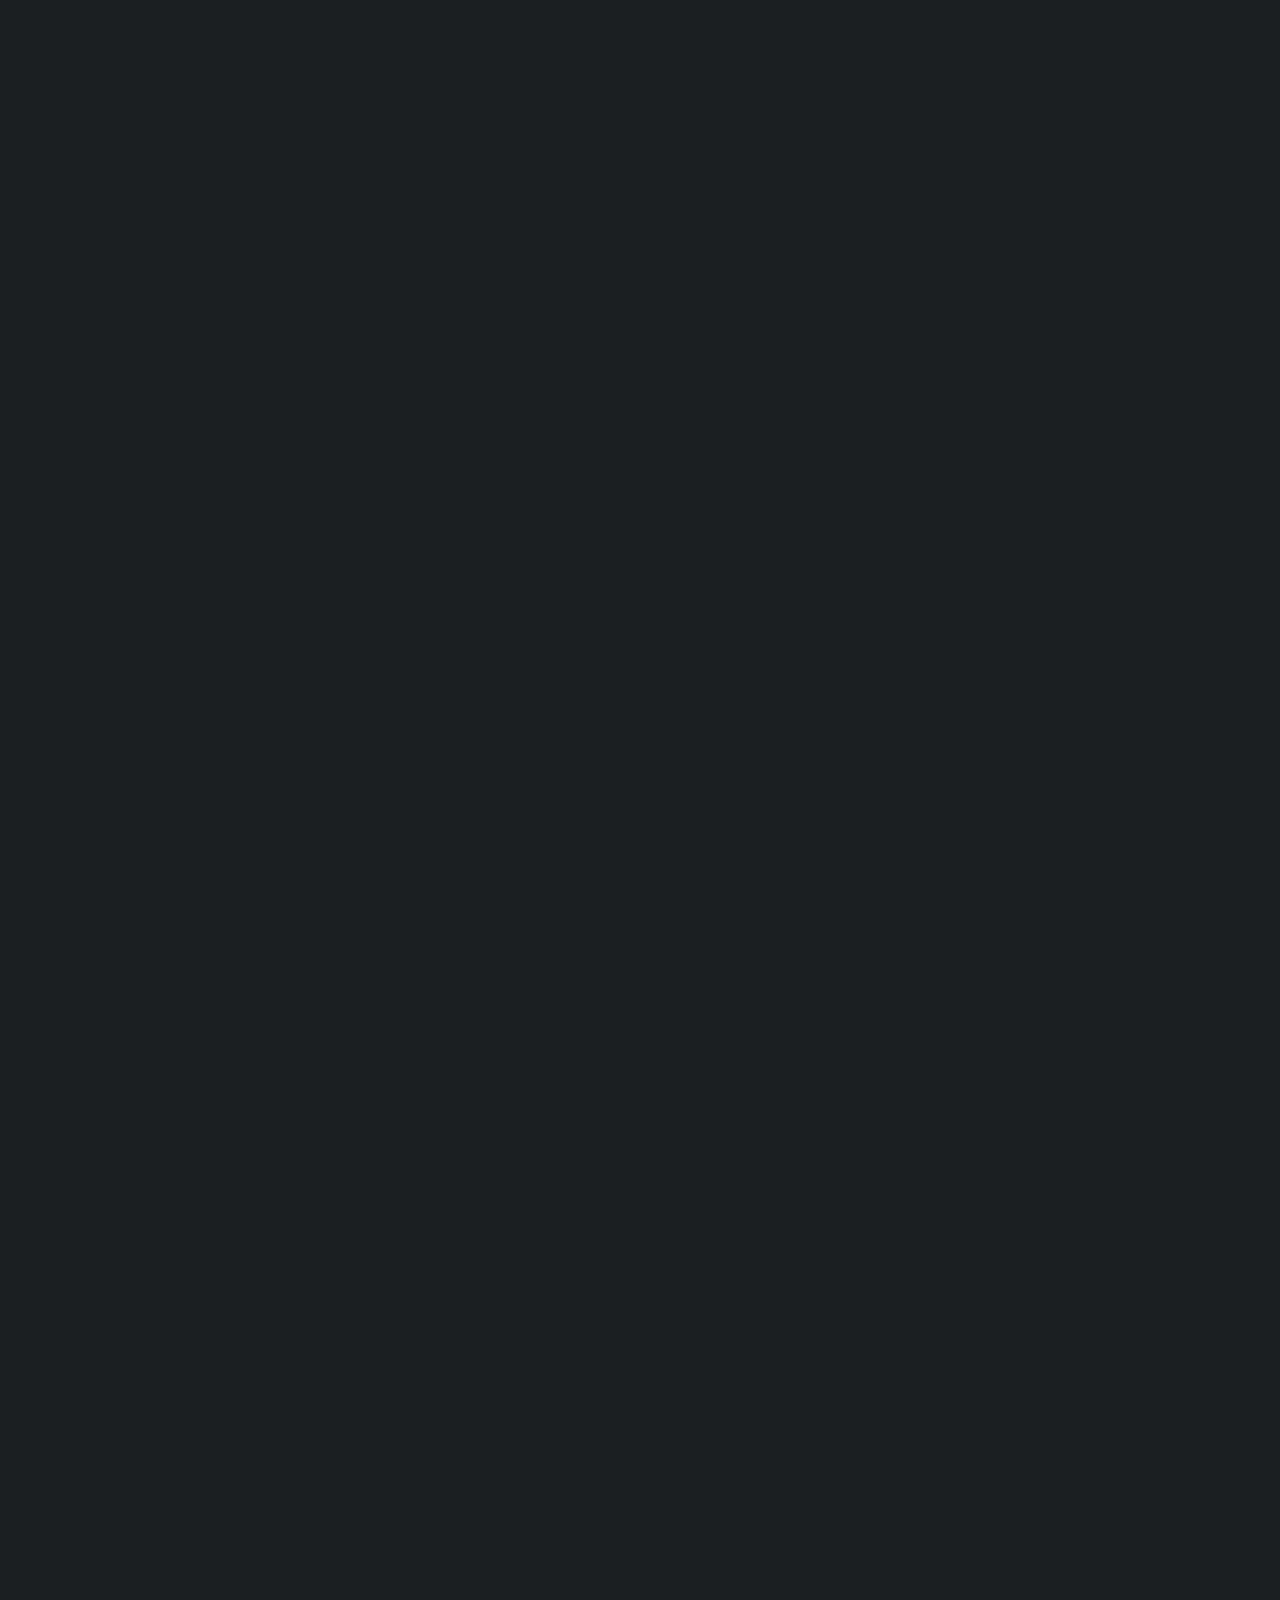
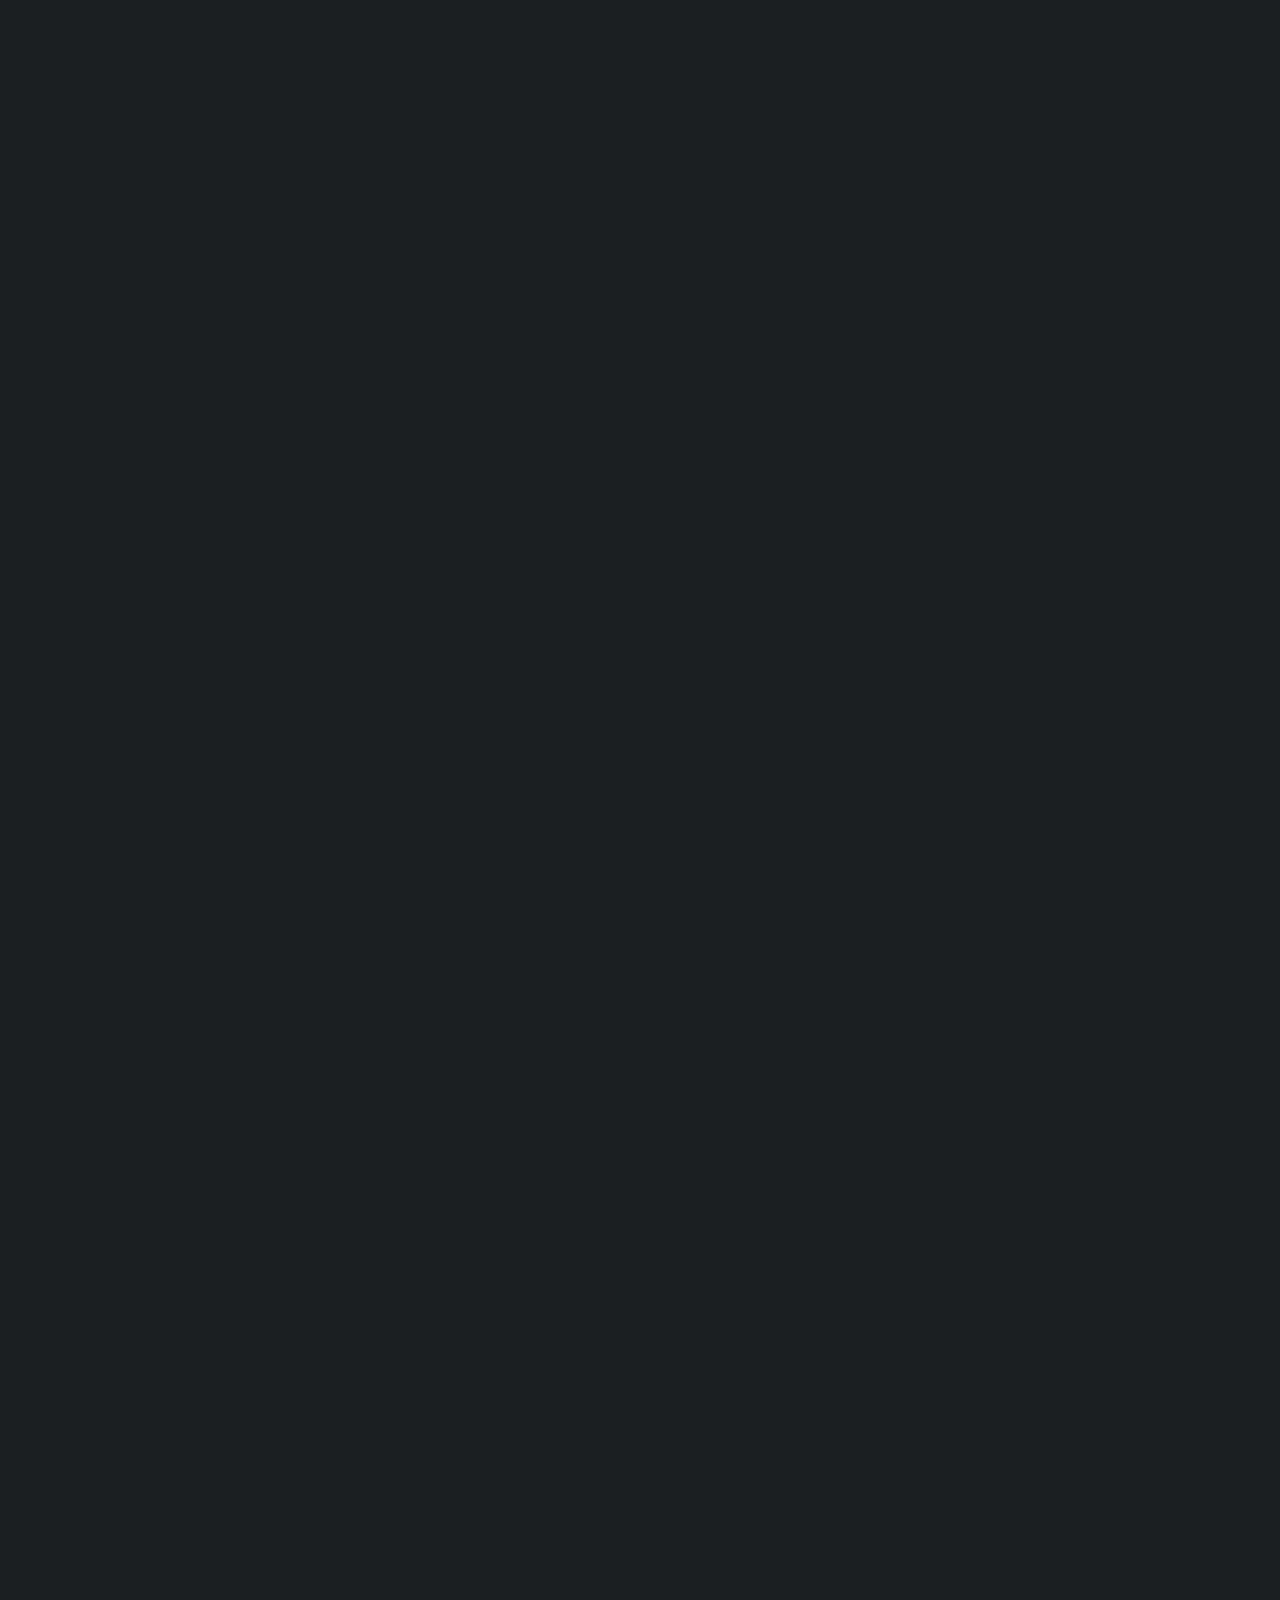
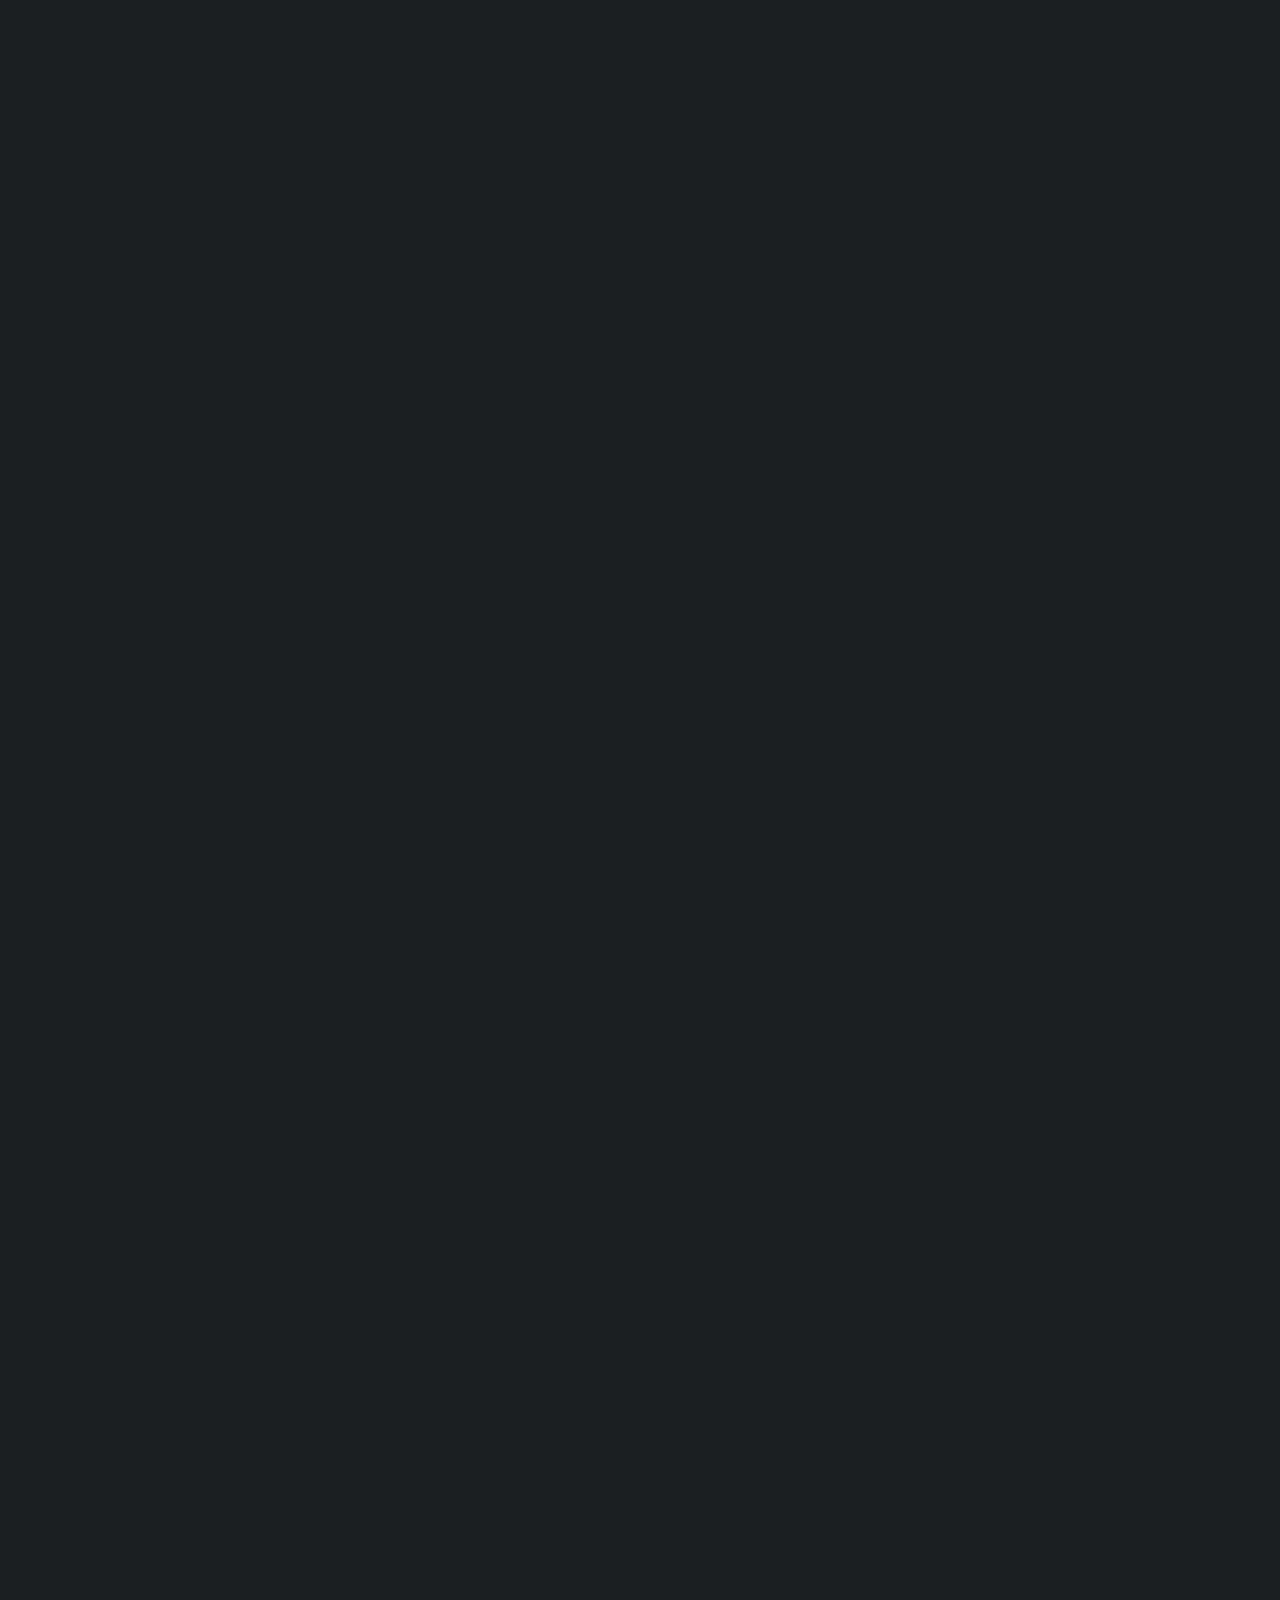
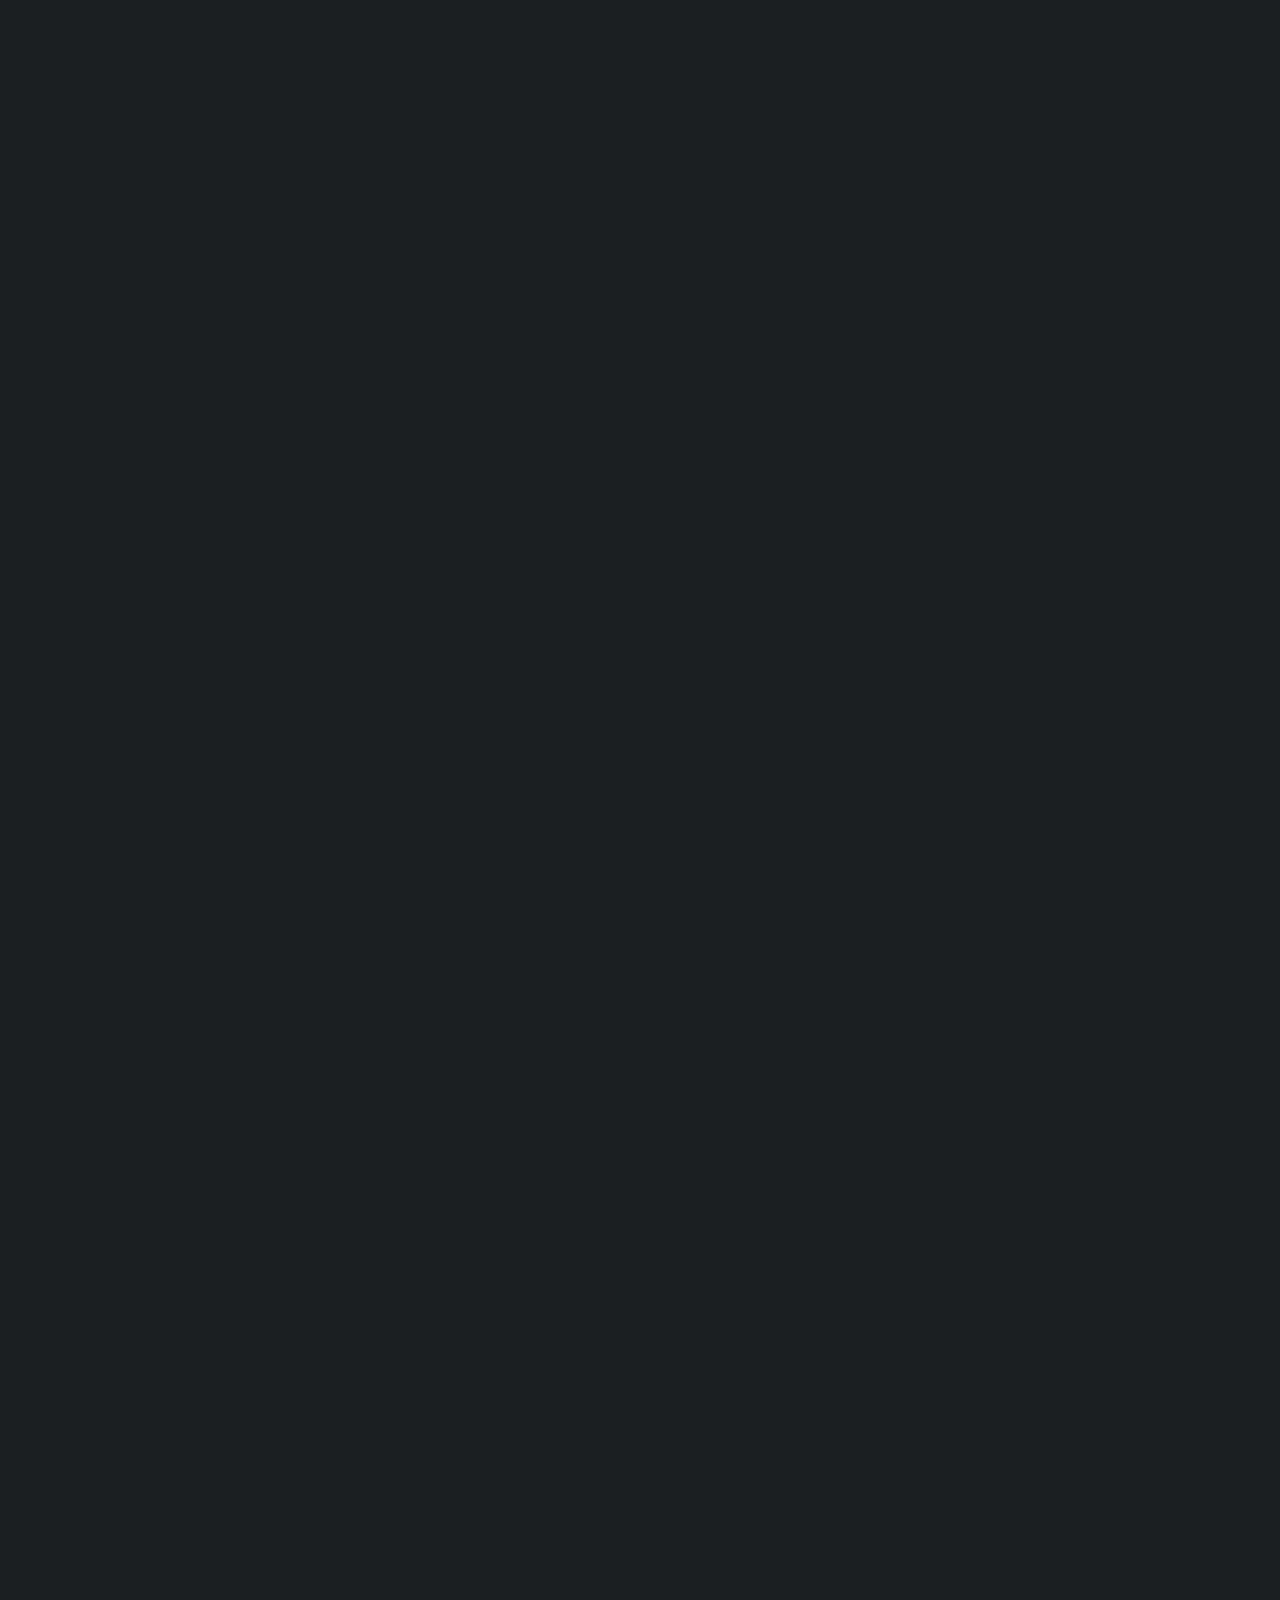
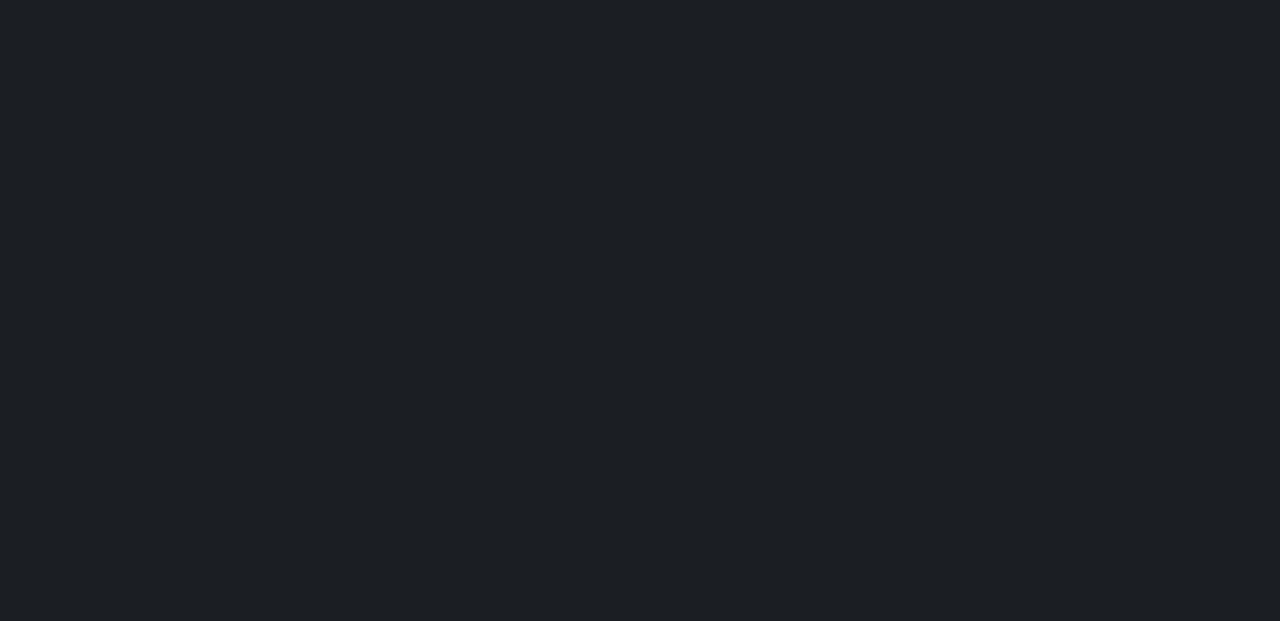
==== commit 50877222: "Update index.html" ====
--- a/index.html
+++ b/index.html
@@ -2,7 +2,7 @@
 <!--
 	Dimension by HTML5 UP
 	html5up.net | @ajlkn
-	Free for personal and commercial use under the CCA 3.0 license (html5up.net/license)
+	Free for personal and commercial use under the CCA 3.0 license (html5up.net/license)
 <span class="icon fa-play"></span>
 -->
 <html>
@@ -24,8 +24,8 @@
 							<span class="image fit"><img src="images/logo.png" alt="" /></span>
 						</div>
 						<div class="content">
-							<div class="inner">
-								<h1>PRO424</h1>
+							<div class="inner">
+								<h1>PRO424</h1>
 								<ul class="icons">
 									<li><a href="https://www.facebook.com/pro424/" class="icon fa-facebook"><span class="label">Facebook</span></a></li>
 									<li><a href="https://www.instagram.com/pro424/" class="icon fa-instagram"><span class="label">Instagram</span></a></li>
@@ -34,11 +34,11 @@
 						</div>
 						<nav>
 							<ul>
-								<li><a href="#audio">Audio</a></li>
+								<li><a href="#audio">Audio</a></li>
 								<li><a href="#video">Video</a></li>
-								<!--<li><a href="#social">Social</a></li>-->
-								<li><a href="#store">Store</a></li>
-								<li><a href="#live">Live</a></li>
+								<!--<li><a href="#social">Social</a></li>-->
+								<li><a href="#store">Store</a></li>
+								<li><a href="#live">Live</a></li>
 								<li><a href="#about">About</a></li>
 								<li><a href="#contact">Contact</a></li>
 								<!--<li><a href="#elements">Elements</a></li>-->
@@ -53,163 +53,169 @@
 							<article id="audio">
 								<h2 class="major">Audio</h2>
 								<span class="image main"><img src="images/before_immunity.jpg" alt="" /><sub>&copy; Studio Lord</sub></span>
-								<p><h2>Latest release</h2>
-								<iframe src="https://open.spotify.com/embed/track/3TiNZPTW7JEK26diwe2yXw" width="100%" height="80" frameborder="0" allowtransparency="true" allow="encrypted-media"></iframe>
-								<iframe src="https://open.spotify.com/embed/track/4wSt2cquqVsDSg9FAyKo6i" width="100%" height="80" frameborder="0" allowtransparency="true" allow="encrypted-media"></iframe>
-								</p>
-								<p><h2>Albums</h2>
-								<iframe src="https://open.spotify.com/embed/album/56CVbAdg0El12tBdn2dTr0" width="100%" height="80" frameborder="0" allowtransparency="true" allow="encrypted-media"></iframe>
-								<iframe style="border: 0; width: 100%; height: 120px;" src="https://bandcamp.com/EmbeddedPlayer/album=273552397/size=large/bgcol=333333/linkcol=2ebd35/tracklist=false/artwork=small/transparent=true/" seamless><a href="http://pro424.bandcamp.com/album/424-i">424 I by PRO424</a></iframe>
-								<iframe src="https://open.spotify.com/embed/album/2u9Hi6kNhvVDQ3wJaHjHMQ" width="100%" height="80" frameborder="0" allowtransparency="true" allow="encrypted-media"></iframe>
-								<iframe src="https://open.spotify.com/embed/album/4vpWAQ6oUrX16jyyirbH0b" width="100%" height="80" frameborder="0" allowtransparency="true" allow="encrypted-media"></iframe>
-								</p>
-								<p><h2>Appears on</h2>
-								<iframe src="https://open.spotify.com/embed/track/3zrqh9h2eWNi7Durux44Ht" width="100%" height="80" frameborder="0" allowtransparency="true" allow="encrypted-media"></iframe>
-								<iframe src="https://open.spotify.com/embed/track/1zOYxfHAJE9a6oj4nehUwc" width="100%" height="80" frameborder="0" allowtransparency="true" allow="encrypted-media"></iframe>
-								<iframe src="https://open.spotify.com/embed/track/1ZmyhaQPjAtIMKysYq56A2" width="100%" height="80" frameborder="0" allowtransparency="true" allow="encrypted-media"></iframe>
+								<p><h2>Latest release</h2>
+								<iframe src="https://open.spotify.com/embed/track/3TiNZPTW7JEK26diwe2yXw" width="100%" height="80" frameborder="0" allowtransparency="true" allow="encrypted-media"></iframe>
+								<iframe src="https://open.spotify.com/embed/track/4wSt2cquqVsDSg9FAyKo6i" width="100%" height="80" frameborder="0" allowtransparency="true" allow="encrypted-media"></iframe>
 								</p>
-							</article>
-
+								<p><h2>Albums</h2>
+								<iframe src="https://open.spotify.com/embed/album/56CVbAdg0El12tBdn2dTr0" width="100%" height="80" frameborder="0" allowtransparency="true" allow="encrypted-media"></iframe>
+								<iframe style="border: 0; width: 100%; height: 120px;" src="https://bandcamp.com/EmbeddedPlayer/album=273552397/size=large/bgcol=333333/linkcol=2ebd35/tracklist=false/artwork=small/transparent=true/" seamless><a href="http://pro424.bandcamp.com/album/424-i">424 I by PRO424</a></iframe>
+								<iframe src="https://open.spotify.com/embed/album/2u9Hi6kNhvVDQ3wJaHjHMQ" width="100%" height="80" frameborder="0" allowtransparency="true" allow="encrypted-media"></iframe>
+								<iframe src="https://open.spotify.com/embed/album/4vpWAQ6oUrX16jyyirbH0b" width="100%" height="80" frameborder="0" allowtransparency="true" allow="encrypted-media"></iframe>
+								</p>
+								<p><h2>Appears on</h2>
+								<iframe src="https://open.spotify.com/embed/track/3zrqh9h2eWNi7Durux44Ht" width="100%" height="80" frameborder="0" allowtransparency="true" allow="encrypted-media"></iframe>
+								<iframe src="https://open.spotify.com/embed/track/1zOYxfHAJE9a6oj4nehUwc" width="100%" height="80" frameborder="0" allowtransparency="true" allow="encrypted-media"></iframe>
+								<iframe src="https://open.spotify.com/embed/track/1ZmyhaQPjAtIMKysYq56A2" width="100%" height="80" frameborder="0" allowtransparency="true" allow="encrypted-media"></iframe>
+								</p>
+							</article>
+
 						<!-- Video -->
 							<article id="video">
 								<h2 class="major">Video</h2>
-								<p>
-								<iframe width="100%" height="315" src="https://www.youtube.com/embed/Q5hUKBnsXt8" frameborder="0" allow="accelerometer; autoplay; encrypted-media; gyroscope; picture-in-picture" allowfullscreen></iframe>
-								<iframe width="100%" height="315" src="https://www.youtube.com/embed/f_tq5UlE-_Y" frameborder="0" allow="accelerometer; autoplay; encrypted-media; gyroscope; picture-in-picture" allowfullscreen></iframe>
-								<iframe width="100%" height="315" src="https://www.youtube.com/embed/ZdaU-JulABU" frameborder="0" allow="accelerometer; autoplay; encrypted-media; gyroscope; picture-in-picture" allowfullscreen></iframe>
+								<p>
+								<iframe width="100%" height="315" src="https://www.youtube.com/embed/Q5hUKBnsXt8" frameborder="0" allow="accelerometer; autoplay; encrypted-media; gyroscope; picture-in-picture" allowfullscreen></iframe>
+								<iframe width="100%" height="315" src="https://www.youtube.com/embed/f_tq5UlE-_Y" frameborder="0" allow="accelerometer; autoplay; encrypted-media; gyroscope; picture-in-picture" allowfullscreen></iframe>
+								<iframe width="100%" height="315" src="https://www.youtube.com/embed/ZdaU-JulABU" frameborder="0" allow="accelerometer; autoplay; encrypted-media; gyroscope; picture-in-picture" allowfullscreen></iframe>
 								</p>
 							</article>
-
+
 						<!-- Social -->
 							<article id="social">
-								<h2 class="major">Social</h2>
+								<h2 class="major">Social</h2>
 									You can folllow me on Facebook:	<ul class="icons">
-									<li><a href="https://www.facebook.com/pro424/" class="icon fa-facebook"><span class="label">Facebook</span></a></li></ul>
+									<li><a href="https://www.facebook.com/pro424/" class="icon fa-facebook"><span class="label">Facebook</span></a></li></ul>
 									And Instagram: <ul class="icons">
 									<li><a href="https://www.instagram.com/pro424/" class="icon fa-instagram"><span class="label">Instagram</span></a></li></ul>
 								
-								<p><blockquote class="instagram-media" data-instgrm-captioned data-instgrm-permalink="https://www.instagram.com/p/BlqQ4XPgAHX/?utm_source=ig_embed&amp;utm_medium=loading" data-instgrm-version="12" style=" background:#FFF; border:0; border-radius:3px; box-shadow:0 0 1px 0 rgba(0,0,0,0.5),0 1px 10px 0 rgba(0,0,0,0.15); margin: 1px; max-width:540px; min-width:326px; padding:0; width:99.375%; width:-webkit-calc(100% - 2px); width:calc(100% - 2px);"><div style="padding:16px;"> <a href="https://www.instagram.com/p/BlqQ4XPgAHX/?utm_source=ig_embed&amp;utm_medium=loading" style=" background:#FFFFFF; line-height:0; padding:0 0; text-align:center; text-decoration:none; width:100%;" target="_blank"> <div style=" display: flex; flex-direction: row; align-items: center;"> <div style="background-color: #F4F4F4; border-radius: 50%; flex-grow: 0; height: 40px; margin-right: 14px; width: 40px;"></div> <div style="display: flex; flex-direction: column; flex-grow: 1; justify-content: center;"> <div style=" background-color: #F4F4F4; border-radius: 4px; flex-grow: 0; height: 14px; margin-bottom: 6px; width: 100px;"></div> <div style=" background-color: #F4F4F4; border-radius: 4px; flex-grow: 0; height: 14px; width: 60px;"></div></div></div><div style="padding: 19% 0;"></div><div style="display:block; height:50px; margin:0 auto 12px; width:50px;"><svg width="50px" height="50px" viewBox="0 0 60 60" version="1.1" xmlns="https://www.w3.org/2000/svg" xmlns:xlink="https://www.w3.org/1999/xlink"><g stroke="none" stroke-width="1" fill="none" fill-rule="evenodd"><g transform="translate(-511.000000, -20.000000)" fill="#000000"><g><path d="M556.869,30.41 C554.814,30.41 553.148,32.076 553.148,34.131 C553.148,36.186 554.814,37.852 556.869,37.852 C558.924,37.852 560.59,36.186 560.59,34.131 C560.59,32.076 558.924,30.41 556.869,30.41 M541,60.657 C535.114,60.657 530.342,55.887 530.342,50 C530.342,44.114 535.114,39.342 541,39.342 C546.887,39.342 551.658,44.114 551.658,50 C551.658,55.887 546.887,60.657 541,60.657 M541,33.886 C532.1,33.886 524.886,41.1 524.886,50 C524.886,58.899 532.1,66.113 541,66.113 C549.9,66.113 557.115,58.899 557.115,50 C557.115,41.1 549.9,33.886 541,33.886 M565.378,62.101 C565.244,65.022 564.756,66.606 564.346,67.663 C563.803,69.06 563.154,70.057 562.106,71.106 C561.058,72.155 560.06,72.803 558.662,73.347 C557.607,73.757 556.021,74.244 553.102,74.378 C549.944,74.521 548.997,74.552 541,74.552 C533.003,74.552 532.056,74.521 528.898,74.378 C525.979,74.244 524.393,73.757 523.338,73.347 C521.94,72.803 520.942,72.155 519.894,71.106 C518.846,70.057 518.197,69.06 517.654,67.663 C517.244,66.606 516.755,65.022 516.623,62.101 C516.479,58.943 516.448,57.996 516.448,50 C516.448,42.003 516.479,41.056 516.623,37.899 C516.755,34.978 517.244,33.391 517.654,32.338 C518.197,30.938 518.846,29.942 519.894,28.894 C520.942,27.846 521.94,27.196 523.338,26.654 C524.393,26.244 525.979,25.756 528.898,25.623 C532.057,25.479 533.004,25.448 541,25.448 C548.997,25.448 549.943,25.479 553.102,25.623 C556.021,25.756 557.607,26.244 558.662,26.654 C560.06,27.196 561.058,27.846 562.106,28.894 C563.154,29.942 563.803,30.938 564.346,32.338 C564.756,33.391 565.244,34.978 565.378,37.899 C565.522,41.056 565.552,42.003 565.552,50 C565.552,57.996 565.522,58.943 565.378,62.101 M570.82,37.631 C570.674,34.438 570.167,32.258 569.425,30.349 C568.659,28.377 567.633,26.702 565.965,25.035 C564.297,23.368 562.623,22.342 560.652,21.575 C558.743,20.834 556.562,20.326 553.369,20.18 C550.169,20.033 549.148,20 541,20 C532.853,20 531.831,20.033 528.631,20.18 C525.438,20.326 523.257,20.834 521.349,21.575 C519.376,22.342 517.703,23.368 516.035,25.035 C514.368,26.702 513.342,28.377 512.574,30.349 C511.834,32.258 511.326,34.438 511.181,37.631 C511.035,40.831 511,41.851 511,50 C511,58.147 511.035,59.17 511.181,62.369 C511.326,65.562 511.834,67.743 512.574,69.651 C513.342,71.625 514.368,73.296 516.035,74.965 C517.703,76.634 519.376,77.658 521.349,78.425 C523.257,79.167 525.438,79.673 528.631,79.82 C531.831,79.965 532.853,80.001 541,80.001 C549.148,80.001 550.169,79.965 553.369,79.82 C556.562,79.673 558.743,79.167 560.652,78.425 C562.623,77.658 564.297,76.634 565.965,74.965 C567.633,73.296 568.659,71.625 569.425,69.651 C570.167,67.743 570.674,65.562 570.82,62.369 C570.966,59.17 571,58.147 571,50 C571,41.851 570.966,40.831 570.82,37.631"></path></g></g></g></svg></div><div style="padding-top: 8px;"> <div style=" color:#3897f0; font-family:Arial,sans-serif; font-size:14px; font-style:normal; font-weight:550; line-height:18px;"> View this post on Instagram</div></div><div style="padding: 12.5% 0;"></div> <div style="display: flex; flex-direction: row; margin-bottom: 14px; align-items: center;"><div> <div style="background-color: #F4F4F4; border-radius: 50%; height: 12.5px; width: 12.5px; transform: translateX(0px) translateY(7px);"></div> <div style="background-color: #F4F4F4; height: 12.5px; transform: rotate(-45deg) translateX(3px) translateY(1px); width: 12.5px; flex-grow: 0; margin-right: 14px; margin-left: 2px;"></div> <div style="background-color: #F4F4F4; border-radius: 50%; height: 12.5px; width: 12.5px; transform: translateX(9px) translateY(-18px);"></div></div><div style="margin-left: 8px;"> <div style=" background-color: #F4F4F4; border-radius: 50%; flex-grow: 0; height: 20px; width: 20px;"></div> <div style=" width: 0; height: 0; border-top: 2px solid transparent; border-left: 6px solid #f4f4f4; border-bottom: 2px solid transparent; transform: translateX(16px) translateY(-4px) rotate(30deg)"></div></div><div style="margin-left: auto;"> <div style=" width: 0px; border-top: 8px solid #F4F4F4; border-right: 8px solid transparent; transform: translateY(16px);"></div> <div style=" background-color: #F4F4F4; flex-grow: 0; height: 12px; width: 16px; transform: translateY(-4px);"></div> <div style=" width: 0; height: 0; border-top: 8px solid #F4F4F4; border-left: 8px solid transparent; transform: translateY(-4px) translateX(8px);"></div></div></div></a> <p style=" margin:8px 0 0 0; padding:0 4px;"> <a href="https://www.instagram.com/p/BlqQ4XPgAHX/?utm_source=ig_embed&amp;utm_medium=loading" style=" color:#000; font-family:Arial,sans-serif; font-size:14px; font-style:normal; font-weight:normal; line-height:17px; text-decoration:none; word-wrap:break-word;" target="_blank">@snickarsrecords thank you so so much for inviting me to play @tradgarden I had a blast and I was really amazed by the non stop dance crowd, thanks!! Hope to see you soon again! #trädgården #beforeimmunity #pro424 #marathondj #survivedtheheat #live #techno #ambient #modular #elektron #roland #korg #yamaha #theceilingisaspeaker #dansahelanatten #lamour #lamourrecords photo by @pontanas</a></p> <p style=" color:#c9c8cd; font-family:Arial,sans-serif; font-size:14px; line-height:17px; margin-bottom:0; margin-top:8px; overflow:hidden; padding:8px 0 7px; text-align:center; text-overflow:ellipsis; white-space:nowrap;">A post shared by @<a href="https://www.instagram.com/pro424/?utm_source=ig_embed&amp;utm_medium=loading" style=" color:#c9c8cd; font-family:Arial,sans-serif; font-size:14px; font-style:normal; font-weight:normal; line-height:17px;" target="_blank"> pro424</a> on <time style=" font-family:Arial,sans-serif; font-size:14px; line-height:17px;" datetime="2018-07-25T15:53:26+00:00">Jul 25, 2018 at 8:53am PDT</time></p></div></blockquote> <script async src="//www.instagram.com/embed.js"></script></p>
+								<p><blockquote class="instagram-media" data-instgrm-captioned data-instgrm-permalink="https://www.instagram.com/p/BlqQ4XPgAHX/?utm_source=ig_embed&amp;utm_medium=loading" data-instgrm-version="12" style=" background:#FFF; border:0; border-radius:3px; box-shadow:0 0 1px 0 rgba(0,0,0,0.5),0 1px 10px 0 rgba(0,0,0,0.15); margin: 1px; max-width:540px; min-width:326px; padding:0; width:99.375%; width:-webkit-calc(100% - 2px); width:calc(100% - 2px);"><div style="padding:16px;"> <a href="https://www.instagram.com/p/BlqQ4XPgAHX/?utm_source=ig_embed&amp;utm_medium=loading" style=" background:#FFFFFF; line-height:0; padding:0 0; text-align:center; text-decoration:none; width:100%;" target="_blank"> <div style=" display: flex; flex-direction: row; align-items: center;"> <div style="background-color: #F4F4F4; border-radius: 50%; flex-grow: 0; height: 40px; margin-right: 14px; width: 40px;"></div> <div style="display: flex; flex-direction: column; flex-grow: 1; justify-content: center;"> <div style=" background-color: #F4F4F4; border-radius: 4px; flex-grow: 0; height: 14px; margin-bottom: 6px; width: 100px;"></div> <div style=" background-color: #F4F4F4; border-radius: 4px; flex-grow: 0; height: 14px; width: 60px;"></div></div></div><div style="padding: 19% 0;"></div><div style="display:block; height:50px; margin:0 auto 12px; width:50px;"><svg width="50px" height="50px" viewBox="0 0 60 60" version="1.1" xmlns="https://www.w3.org/2000/svg" xmlns:xlink="https://www.w3.org/1999/xlink"><g stroke="none" stroke-width="1" fill="none" fill-rule="evenodd"><g transform="translate(-511.000000, -20.000000)" fill="#000000"><g><path d="M556.869,30.41 C554.814,30.41 553.148,32.076 553.148,34.131 C553.148,36.186 554.814,37.852 556.869,37.852 C558.924,37.852 560.59,36.186 560.59,34.131 C560.59,32.076 558.924,30.41 556.869,30.41 M541,60.657 C535.114,60.657 530.342,55.887 530.342,50 C530.342,44.114 535.114,39.342 541,39.342 C546.887,39.342 551.658,44.114 551.658,50 C551.658,55.887 546.887,60.657 541,60.657 M541,33.886 C532.1,33.886 524.886,41.1 524.886,50 C524.886,58.899 532.1,66.113 541,66.113 C549.9,66.113 557.115,58.899 557.115,50 C557.115,41.1 549.9,33.886 541,33.886 M565.378,62.101 C565.244,65.022 564.756,66.606 564.346,67.663 C563.803,69.06 563.154,70.057 562.106,71.106 C561.058,72.155 560.06,72.803 558.662,73.347 C557.607,73.757 556.021,74.244 553.102,74.378 C549.944,74.521 548.997,74.552 541,74.552 C533.003,74.552 532.056,74.521 528.898,74.378 C525.979,74.244 524.393,73.757 523.338,73.347 C521.94,72.803 520.942,72.155 519.894,71.106 C518.846,70.057 518.197,69.06 517.654,67.663 C517.244,66.606 516.755,65.022 516.623,62.101 C516.479,58.943 516.448,57.996 516.448,50 C516.448,42.003 516.479,41.056 516.623,37.899 C516.755,34.978 517.244,33.391 517.654,32.338 C518.197,30.938 518.846,29.942 519.894,28.894 C520.942,27.846 521.94,27.196 523.338,26.654 C524.393,26.244 525.979,25.756 528.898,25.623 C532.057,25.479 533.004,25.448 541,25.448 C548.997,25.448 549.943,25.479 553.102,25.623 C556.021,25.756 557.607,26.244 558.662,26.654 C560.06,27.196 561.058,27.846 562.106,28.894 C563.154,29.942 563.803,30.938 564.346,32.338 C564.756,33.391 565.244,34.978 565.378,37.899 C565.522,41.056 565.552,42.003 565.552,50 C565.552,57.996 565.522,58.943 565.378,62.101 M570.82,37.631 C570.674,34.438 570.167,32.258 569.425,30.349 C568.659,28.377 567.633,26.702 565.965,25.035 C564.297,23.368 562.623,22.342 560.652,21.575 C558.743,20.834 556.562,20.326 553.369,20.18 C550.169,20.033 549.148,20 541,20 C532.853,20 531.831,20.033 528.631,20.18 C525.438,20.326 523.257,20.834 521.349,21.575 C519.376,22.342 517.703,23.368 516.035,25.035 C514.368,26.702 513.342,28.377 512.574,30.349 C511.834,32.258 511.326,34.438 511.181,37.631 C511.035,40.831 511,41.851 511,50 C511,58.147 511.035,59.17 511.181,62.369 C511.326,65.562 511.834,67.743 512.574,69.651 C513.342,71.625 514.368,73.296 516.035,74.965 C517.703,76.634 519.376,77.658 521.349,78.425 C523.257,79.167 525.438,79.673 528.631,79.82 C531.831,79.965 532.853,80.001 541,80.001 C549.148,80.001 550.169,79.965 553.369,79.82 C556.562,79.673 558.743,79.167 560.652,78.425 C562.623,77.658 564.297,76.634 565.965,74.965 C567.633,73.296 568.659,71.625 569.425,69.651 C570.167,67.743 570.674,65.562 570.82,62.369 C570.966,59.17 571,58.147 571,50 C571,41.851 570.966,40.831 570.82,37.631"></path></g></g></g></svg></div><div style="padding-top: 8px;"> <div style=" color:#3897f0; font-family:Arial,sans-serif; font-size:14px; font-style:normal; font-weight:550; line-height:18px;"> View this post on Instagram</div></div><div style="padding: 12.5% 0;"></div> <div style="display: flex; flex-direction: row; margin-bottom: 14px; align-items: center;"><div> <div style="background-color: #F4F4F4; border-radius: 50%; height: 12.5px; width: 12.5px; transform: translateX(0px) translateY(7px);"></div> <div style="background-color: #F4F4F4; height: 12.5px; transform: rotate(-45deg) translateX(3px) translateY(1px); width: 12.5px; flex-grow: 0; margin-right: 14px; margin-left: 2px;"></div> <div style="background-color: #F4F4F4; border-radius: 50%; height: 12.5px; width: 12.5px; transform: translateX(9px) translateY(-18px);"></div></div><div style="margin-left: 8px;"> <div style=" background-color: #F4F4F4; border-radius: 50%; flex-grow: 0; height: 20px; width: 20px;"></div> <div style=" width: 0; height: 0; border-top: 2px solid transparent; border-left: 6px solid #f4f4f4; border-bottom: 2px solid transparent; transform: translateX(16px) translateY(-4px) rotate(30deg)"></div></div><div style="margin-left: auto;"> <div style=" width: 0px; border-top: 8px solid #F4F4F4; border-right: 8px solid transparent; transform: translateY(16px);"></div> <div style=" background-color: #F4F4F4; flex-grow: 0; height: 12px; width: 16px; transform: translateY(-4px);"></div> <div style=" width: 0; height: 0; border-top: 8px solid #F4F4F4; border-left: 8px solid transparent; transform: translateY(-4px) translateX(8px);"></div></div></div></a> <p style=" margin:8px 0 0 0; padding:0 4px;"> <a href="https://www.instagram.com/p/BlqQ4XPgAHX/?utm_source=ig_embed&amp;utm_medium=loading" style=" color:#000; font-family:Arial,sans-serif; font-size:14px; font-style:normal; font-weight:normal; line-height:17px; text-decoration:none; word-wrap:break-word;" target="_blank">@snickarsrecords thank you so so much for inviting me to play @tradgarden I had a blast and I was really amazed by the non stop dance crowd, thanks!! Hope to see you soon again! #trädgården #beforeimmunity #pro424 #marathondj #survivedtheheat #live #techno #ambient #modular #elektron #roland #korg #yamaha #theceilingisaspeaker #dansahelanatten #lamour #lamourrecords photo by @pontanas</a></p> <p style=" color:#c9c8cd; font-family:Arial,sans-serif; font-size:14px; line-height:17px; margin-bottom:0; margin-top:8px; overflow:hidden; padding:8px 0 7px; text-align:center; text-overflow:ellipsis; white-space:nowrap;">A post shared by @<a href="https://www.instagram.com/pro424/?utm_source=ig_embed&amp;utm_medium=loading" style=" color:#c9c8cd; font-family:Arial,sans-serif; font-size:14px; font-style:normal; font-weight:normal; line-height:17px;" target="_blank"> pro424</a> on <time style=" font-family:Arial,sans-serif; font-size:14px; line-height:17px;" datetime="2018-07-25T15:53:26+00:00">Jul 25, 2018 at 8:53am PDT</time></p></div></blockquote> <script async src="//www.instagram.com/embed.js"></script></p>
 								
-							</article>
-
+							</article>
+
 						<!-- Store -->
 							<article id="store">
 								<h2 class="major">Store</h2>
-								<span class="image main"><img src="images/pro02.jpg" alt="" /><sub>&copy; Maximilian Karlander</sub></span>
+								<span class="image main"><img src="images/pro02.jpg" alt="" /><sub>&copy; Maximilian Karlander</sub></span>
 								
-								<p>My records can be bought online at <a href="https://shop.lamour.se">Lamour Record Store</a>.<br> 
+								<p>My records can be bought online at <a href="https://shop.lamour.se">Lamour Record Store</a>.<br> 
 								If you're in Stockholm I suggest you go the lovely Snickars Records or give me a shout and buy the records directly from me.</p>
-							</article>
-
+							</article>
+
 						<!-- Live -->
 							<article id="live">
 								<h2 class="major">Live</h2>
 								<span class="image main"><img src="images/live02.jpg" alt="" /><sub>&copy; Pontus Liljeblad</sub></span>
-								<p><h3>Upcoming:</h3> 
-										
-										
-								</p>
-
-								<p><h3>Past:</h3>
-									<h3>2019</h3>
-										2019-07-27 Mimer, Norbergfestival, with Jonas Johansson lasershow, and improvised techno set at Camp727<br>
-										2019-07-26 Camp727, Norbergfestival, improvised ambient set<br>
-										2019-06-15 Futuristerna Q2/19, Gävle<br>
-										2019-06-21 Midsummer improvisation, Kråkerön<br>
-										2019-06-28 Klubbivalen, Västerås<br>
-										2019-03-22 With Mount Liberation Unlimited, Under Bron, Stockholm
-									</p>
-
-									<p><h3>2018</h3>
-										2018-08-18 HajHatt Utom-House #2, Gärdet, Stockholm<br>
-										2018-07-20 Within Mika Snickars 9h DJ-set, Trädgården, Stockholm<br>
-										2018-06-15 Releaseparty Before Immunity, Restaurang Landet, Stockholm<br>
-										2018-04-28 Gefle Skivmässa, Stora Retorten, Gävle<br>
-										2018-04-21 Stockholm Kulturnatt, Snickars Records, Stockholm<br>
-										2018-01-27 Ambient improv, Noden, Stockholm
-									</p>
-
-									<p><h3>2017</h3>
-										2017-11-04 Friends birthday party, Noden, Stockholm<br>
-										2017-09-30 HajHatt, Stora Skuggan, Stockholm<br>
-										2017-09-08 Fridays PUSH, Fylkingen, Stockholm<br>
-										2017-08-12 Ambient under stjärnorna, Hällby observatorium, Uppsala<br>
-										2017-07-22 Technopicnic Deluxe, Boulognern, Gävle<br>
-										2017-06-01 PSB with Reverbal Sign, Stockholm<br>
-										2017-04-22 Gefle GAS, Retorten/Lamour Showcase Gävle
-									</p>
-
-									<p><h3>2016</h3>
-										2016-11-25 Alternative Dimensions/Aftermath management, Kulturgården, Stockholm<br>
-										2016-10-04 Elektronisk UT OPEN, Aliasteatern, Stockholm<br>
-										2016-09-23 Club Lamour, Fylkingen, Stockholm<br>
-										2016-08-12/13 Electric Moon Fest III, Tivedstorp<br>
-										2016-05-28 SAFTSYNDIKATET, Chillout Lab, Stockholm<br>
-										2016-05-03 PRE-PUSH #1, Spegeln, Gävle<br>
-										2016-04-21 Club Lamour, Georges Tavern, London<br>
-										2016-03-12 Urban Burn Bizarre Star Bazaar, next to cosmic temple, Stockholm<br>
-										2016-03-12 Urban Burn Bizarre Star Bazaar, main area, Stockholm
-									</p>
-
-									<p><h3>2015</h3>
-										2015-11-11 R.U.N.D.G.Å.N.G, Stockholm<br>
-										2015-11-07 Club Lamour, Niu, Barcelona<br>
-										2015-09-11 LBP, Stockholm<br>
-										2015-07-18 Baluns, Stockholm<br>
-										2015-06-27 Resonans, Kärsön, Stockholm<br>
-										2015-04-03 Club Lamour, Glasbaren at Interpool, Gävle<br>
-										2015-03-27 Immune Releaseparty, Morfar Ginko, Stockholm<br>
-										2015-02-19 Club Lamour, Fylkingen, Stockholm
-									</p>
-
-									<p><h3>2014</h3>
-										2014-11-15 Resonans, Telegraf, Stockholm<br>
-										2014-07-25 Norbergfestival, Open stage/303, Norberg<br>
-										2014-06-05 Lappis Open Air, Stockholm<br>
-										2014-05-15 Resonans, Universitet, Stockholm<br>
-										2014-05-03 Resonans, Rågsved, Stockholm<br>
-										2014-02-22 Resonans, Telegraf, Stockholm<br>
-										2014-02-12 Club Lamour, Fylkingen, Stockholm<br>					
-									</p>
-
-
-									<p><h3>2013</h3>
-										2013-09-xx Telegrafberget, Stockholm<br>
-										2013-07-20 Tropic Thunder, Judarnskogen, Stockholm<br>
-										2013-06-15 Telegrafberget, Stockholm<br>
-										2013-06-06 Make Music Stockholm, Bio Rio, Stockholm
-									</p>
-
-									<p><h3>2012</h3>
-										2012-02-xx Releasegig Dreams, Klubb Katastrof, Stockholm
-									</p>
-
-									<p><h3>2011</h3>
-										2011-07-31 Norbergfestivalen, Camp303, Norberg<br>
-										2011-06-06 Kulturstipendieutdelning, Djursholms Slott, Stockholm
-									</p>
-
-									<p><h3>2010</h3>
-										2010-10-15 Battle of the Bands, Danderydsgården, Stockholm</p>
-									</p>
-
-
-							</article>
-
+								<p><h3>Upcoming:</h3> 
+									2023-06-16 Tornet, Hagalunds vattentorm, Stockholm	
+										
+								</p>
+
+								<p><h3>Past:</h3>
+									<h3>2021</h3>
+										2021-09-12 Moar Gallery exhibition, Stockholm
+										2021-06-18 <a href="https://www.youtube.com/watch?v=NXWzqQD_7Es">Electronic Talks podcast</a>
+										2021-03-06 CCTV Sthlm studio LIVE, Stockholm (stream)
+									<h3>2020</h3>
+										2020-09-11 Visualia, KTH R1 with visuals by Martin Kling
+									<h3>2019</h3>
+										2019-07-27 Mimer, Norbergfestival, with Jonas Johansson lasershow, and improvised techno set at Camp727<br>
+										2019-07-26 Camp727, Norbergfestival, improvised ambient set<br>
+										2019-06-15 Futuristerna Q2/19, Gävle<br>
+										2019-06-21 Midsummer improvisation, Kråkerön<br>
+										2019-06-28 Klubbivalen, Västerås<br>
+										2019-03-22 With Mount Liberation Unlimited, Under Bron, Stockholm
+									</p>
+
+									<p><h3>2018</h3>
+										2018-08-18 HajHatt Utom-House #2, Gärdet, Stockholm<br>
+										2018-07-20 Within Mika Snickars 9h DJ-set, Trädgården, Stockholm<br>
+										2018-06-15 Releaseparty Before Immunity, Restaurang Landet, Stockholm<br>
+										2018-04-28 Gefle Skivmässa, Stora Retorten, Gävle<br>
+										2018-04-21 Stockholm Kulturnatt, Snickars Records, Stockholm<br>
+										2018-01-27 Ambient improv, Noden, Stockholm
+									</p>
+
+									<p><h3>2017</h3>
+										2017-11-04 Friends birthday party, Noden, Stockholm<br>
+										2017-09-30 HajHatt, Stora Skuggan, Stockholm<br>
+										2017-09-08 Fridays PUSH, Fylkingen, Stockholm<br>
+										2017-08-12 Ambient under stjärnorna, Hällby observatorium, Uppsala<br>
+										2017-07-22 Technopicnic Deluxe, Boulognern, Gävle<br>
+										2017-06-01 PSB with Reverbal Sign, Stockholm<br>
+										2017-04-22 Gefle GAS, Retorten/Lamour Showcase Gävle
+									</p>
+
+									<p><h3>2016</h3>
+										2016-11-25 Alternative Dimensions/Aftermath management, Kulturgården, Stockholm<br>
+										2016-10-04 Elektronisk UT OPEN, Aliasteatern, Stockholm<br>
+										2016-09-23 Club Lamour, Fylkingen, Stockholm<br>
+										2016-08-12/13 Electric Moon Fest III, Tivedstorp<br>
+										2016-05-28 SAFTSYNDIKATET, Chillout Lab, Stockholm<br>
+										2016-05-03 PRE-PUSH #1, Spegeln, Gävle<br>
+										2016-04-21 Club Lamour, Georges Tavern, London<br>
+										2016-03-12 Urban Burn Bizarre Star Bazaar, next to cosmic temple, Stockholm<br>
+										2016-03-12 Urban Burn Bizarre Star Bazaar, main area, Stockholm
+									</p>
+
+									<p><h3>2015</h3>
+										2015-11-11 R.U.N.D.G.Å.N.G, Stockholm<br>
+										2015-11-07 Club Lamour, Niu, Barcelona<br>
+										2015-09-11 LBP, Stockholm<br>
+										2015-07-18 Baluns, Stockholm<br>
+										2015-06-27 Resonans, Kärsön, Stockholm<br>
+										2015-04-03 Club Lamour, Glasbaren at Interpool, Gävle<br>
+										2015-03-27 Immune Releaseparty, Morfar Ginko, Stockholm<br>
+										2015-02-19 Club Lamour, Fylkingen, Stockholm
+									</p>
+
+									<p><h3>2014</h3>
+										2014-11-15 Resonans, Telegraf, Stockholm<br>
+										2014-07-25 Norbergfestival, Open stage/303, Norberg<br>
+										2014-06-05 Lappis Open Air, Stockholm<br>
+										2014-05-15 Resonans, Universitet, Stockholm<br>
+										2014-05-03 Resonans, Rågsved, Stockholm<br>
+										2014-02-22 Resonans, Telegraf, Stockholm<br>
+										2014-02-12 Club Lamour, Fylkingen, Stockholm<br>					
+									</p>
+
+
+									<p><h3>2013</h3>
+										2013-09-xx Telegrafberget, Stockholm<br>
+										2013-07-20 Tropic Thunder, Judarnskogen, Stockholm<br>
+										2013-06-15 Telegrafberget, Stockholm<br>
+										2013-06-06 Make Music Stockholm, Bio Rio, Stockholm
+									</p>
+
+									<p><h3>2012</h3>
+										2012-02-xx Releasegig Dreams, Klubb Katastrof, Stockholm
+									</p>
+
+									<p><h3>2011</h3>
+										2011-07-31 Norbergfestivalen, Camp303, Norberg<br>
+										2011-06-06 Kulturstipendieutdelning, Djursholms Slott, Stockholm
+									</p>
+
+									<p><h3>2010</h3>
+										2010-10-15 Battle of the Bands, Danderydsgården, Stockholm</p>
+									</p>
+
+
+							</article>
+
 						<!-- About -->
 							<article id="about">
 								<h2 class="major">About</h2>
 								<span class="image main"><img src="images/pro01.jpg" alt="" /><sub>&copy; Maximilian Karlander/Kim Eliasson</sub></span>
-								<p>Hi!</p>
-								<p>My name is Maximilian Karlander and PRO424 is my music project. I've always admired conceptual music, where songs are not only single entities but part of something bigger. This is reflected in much of my music, especially in my albums and live performances.</p>
-								<p>I like to build music with a lot of different instrument and my music comprises synthesizers, drum machines, guitars, electric pianos, and much more. Live, however, focus is mostly on the electronics. I perform both uptempo dance sets and ambient, incorporating versions of my released music, new pieces, and improvisation. Two shows are basically never the same.</p>
+								<p>Hi!</p>
+								<p>My name is Maximilian Karlander and PRO424 is my music project. I've always admired conceptual music, where songs are not only single entities but part of something bigger. This is reflected in much of my music, especially in my albums and live performances.</p>
+								<p>I like to build music with a lot of different instrument and my music comprises synthesizers, drum machines, guitars, electric pianos, and much more. Live, however, focus is mostly on the electronics. I perform both uptempo dance sets and ambient, incorporating versions of my released music, new pieces, and improvisation. Two shows are basically never the same.</p>
 								<p> In 2011 my first album, Soundtrack of a Frozen Time, was self released digitally. After that, I have released two full length albums on vinyl and one cassette on the Swedish label Lamour Records, as well as appeared on a few different compilations. </p>
 							</article>
 						
 
 						<!-- Contact -->
 							<article id="contact">
-								<h2 class="major">Contact</h2>
+								<h2 class="major">Contact</h2>
 								<span class="image main"><img src="images/live01.jpg" alt="" /><sub>&copy; Pontus Liljeblad</sub></span>
 								<p>For booking, review copies, interviews, or whatever you can come up with, contact me through this form! You'll find some press photos below.</p>
 								<form method="post" action="https://formspree.io/info@pro424.com">
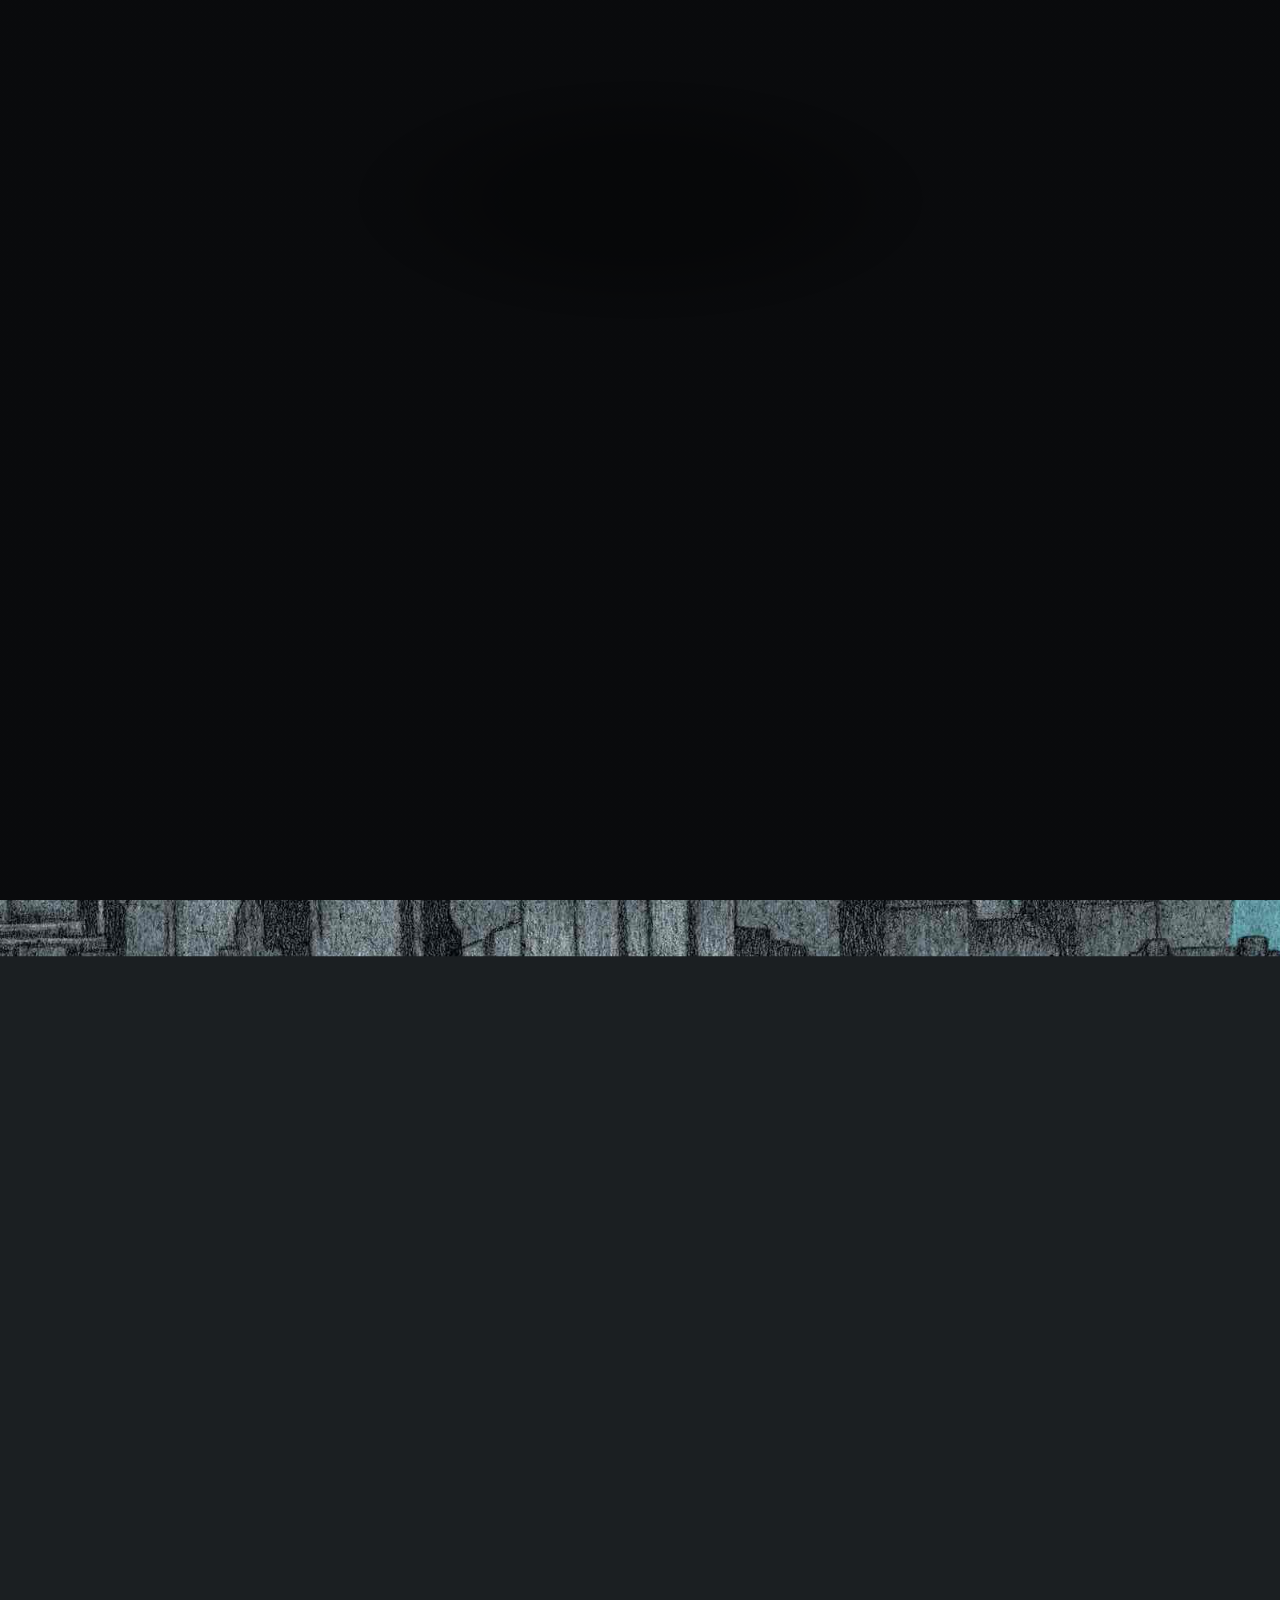
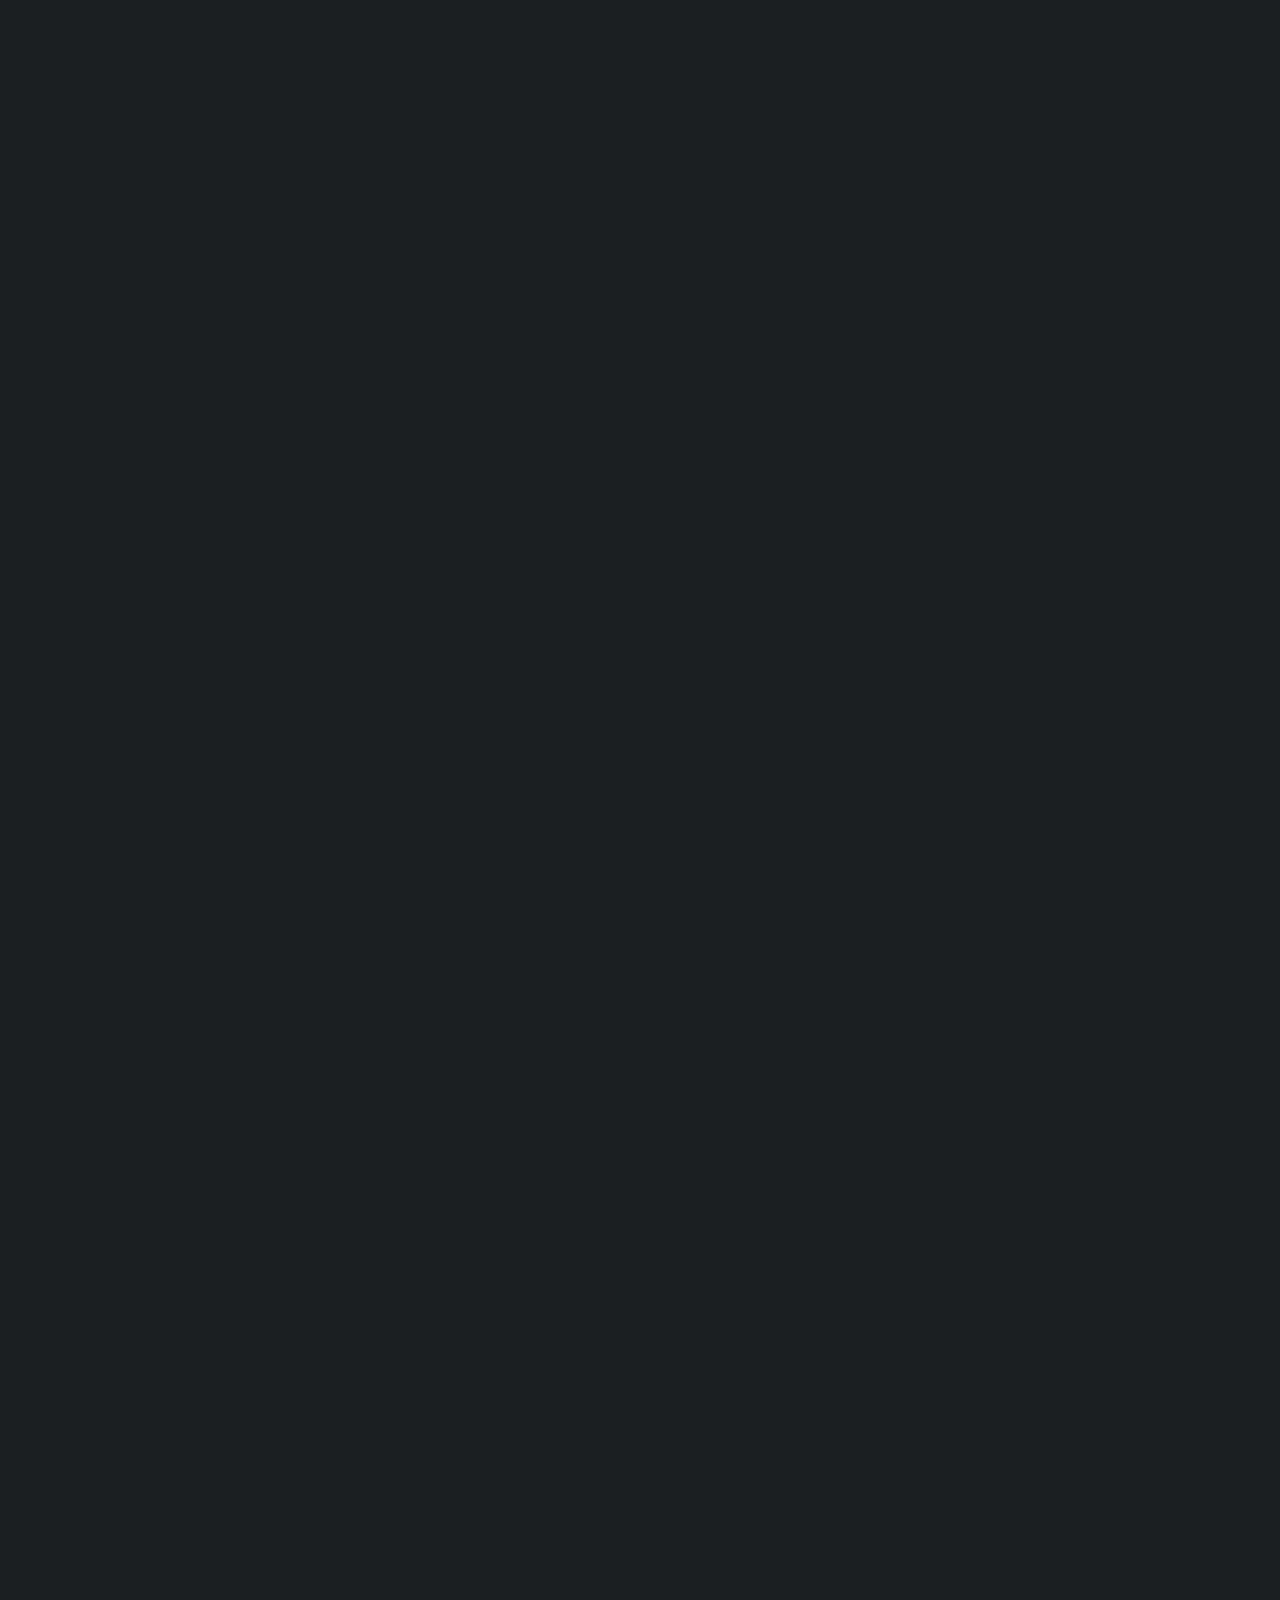
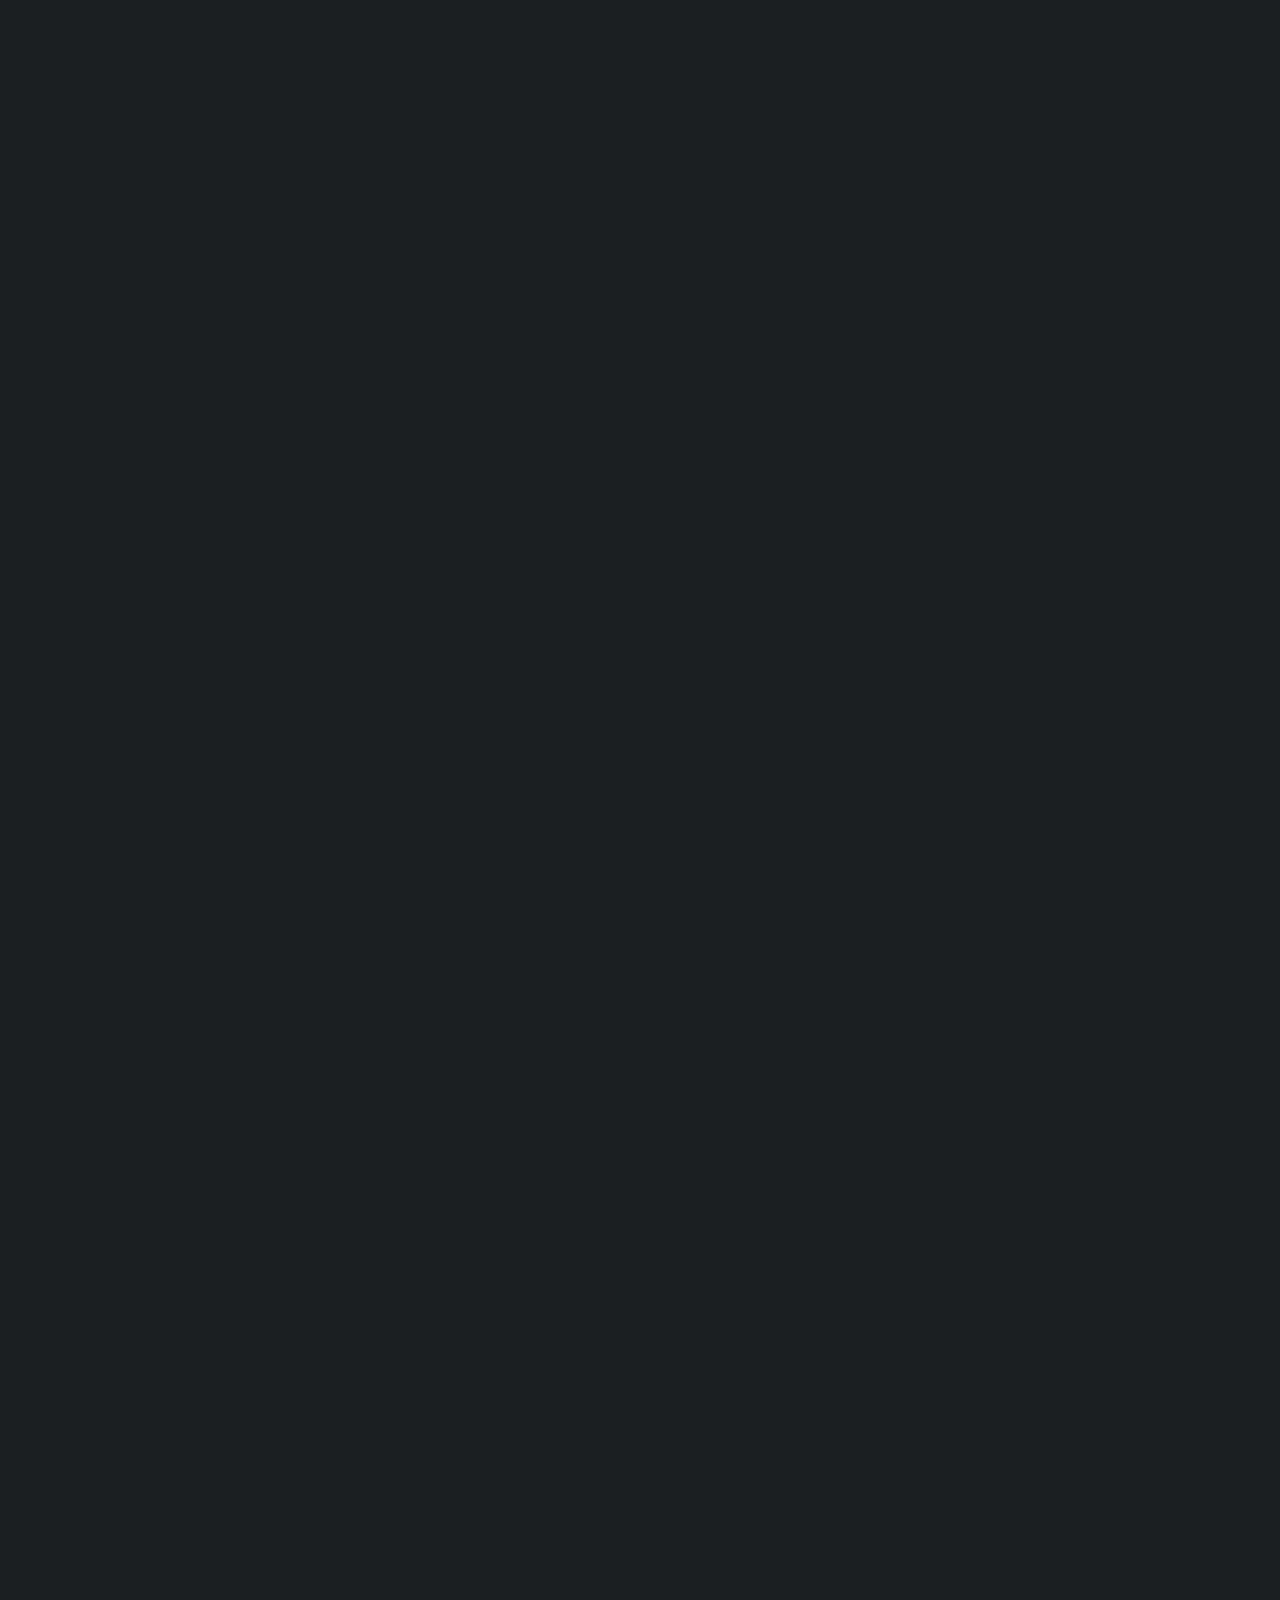
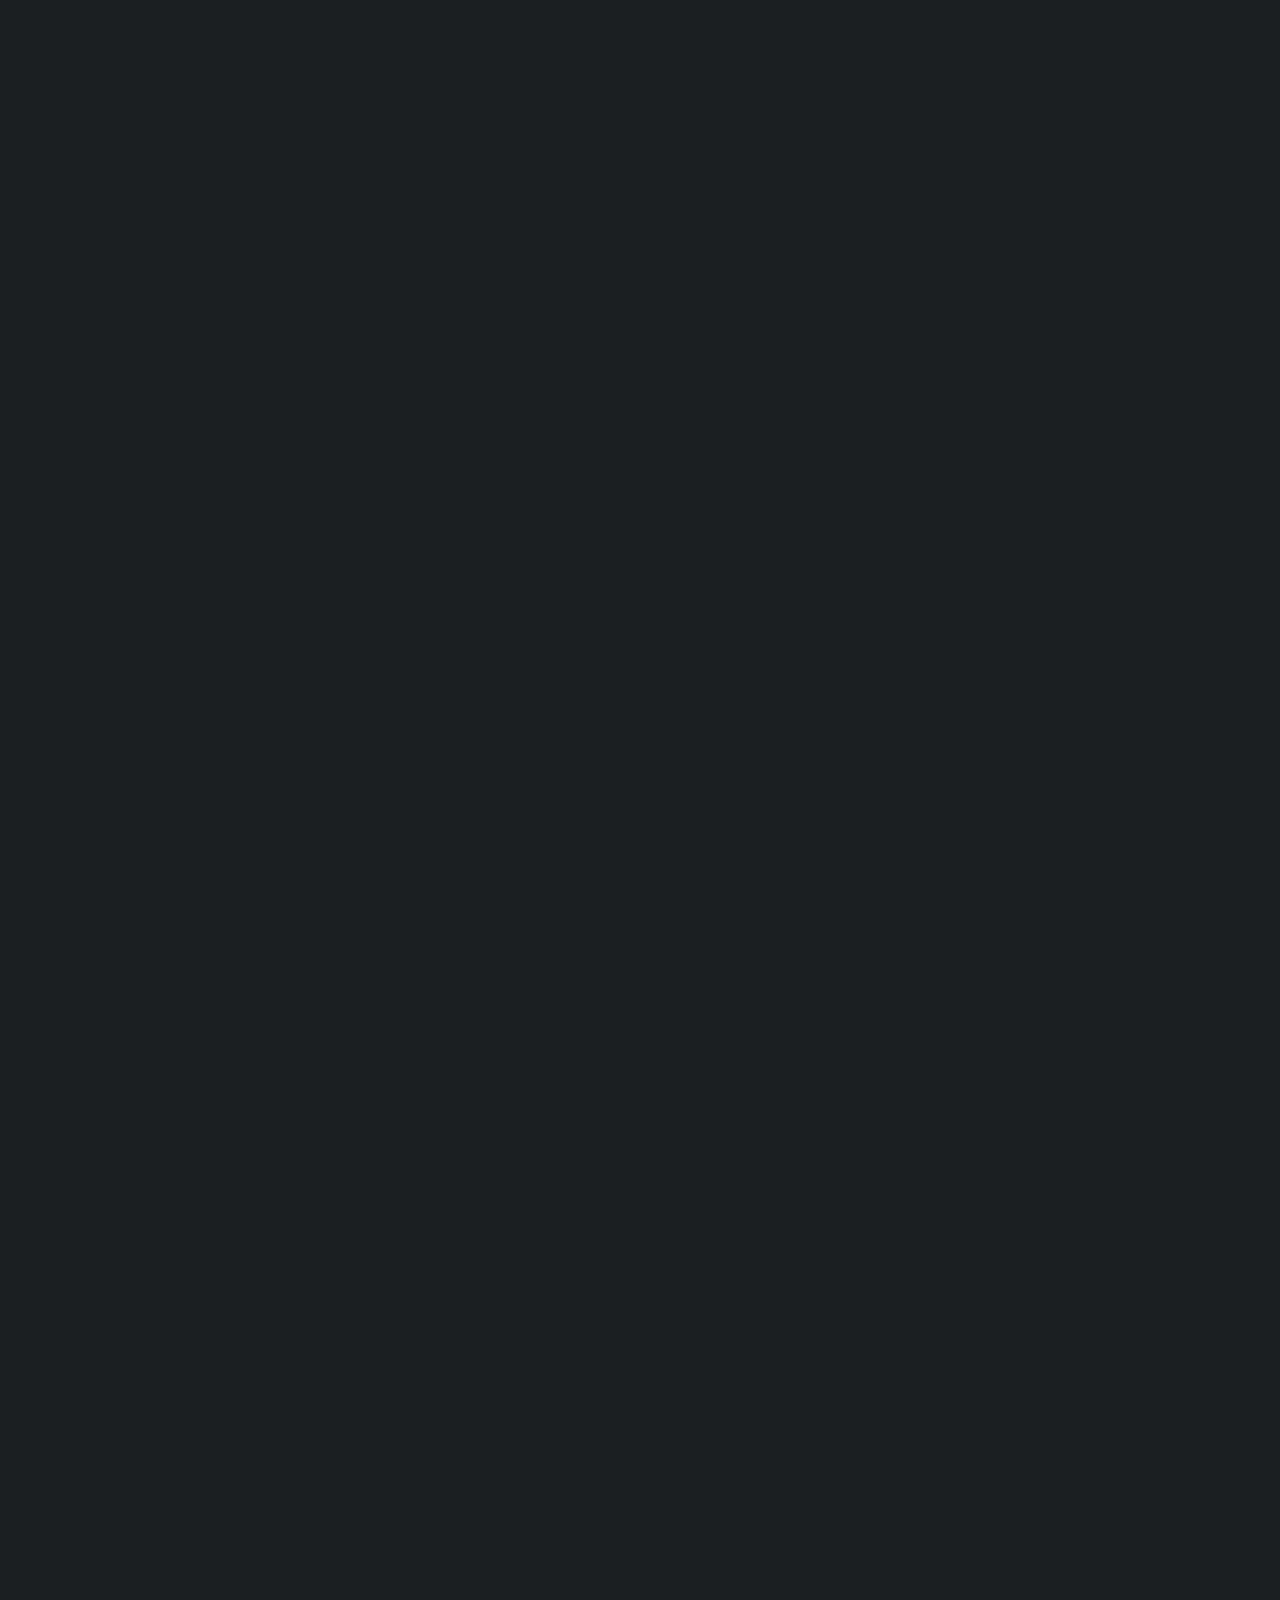
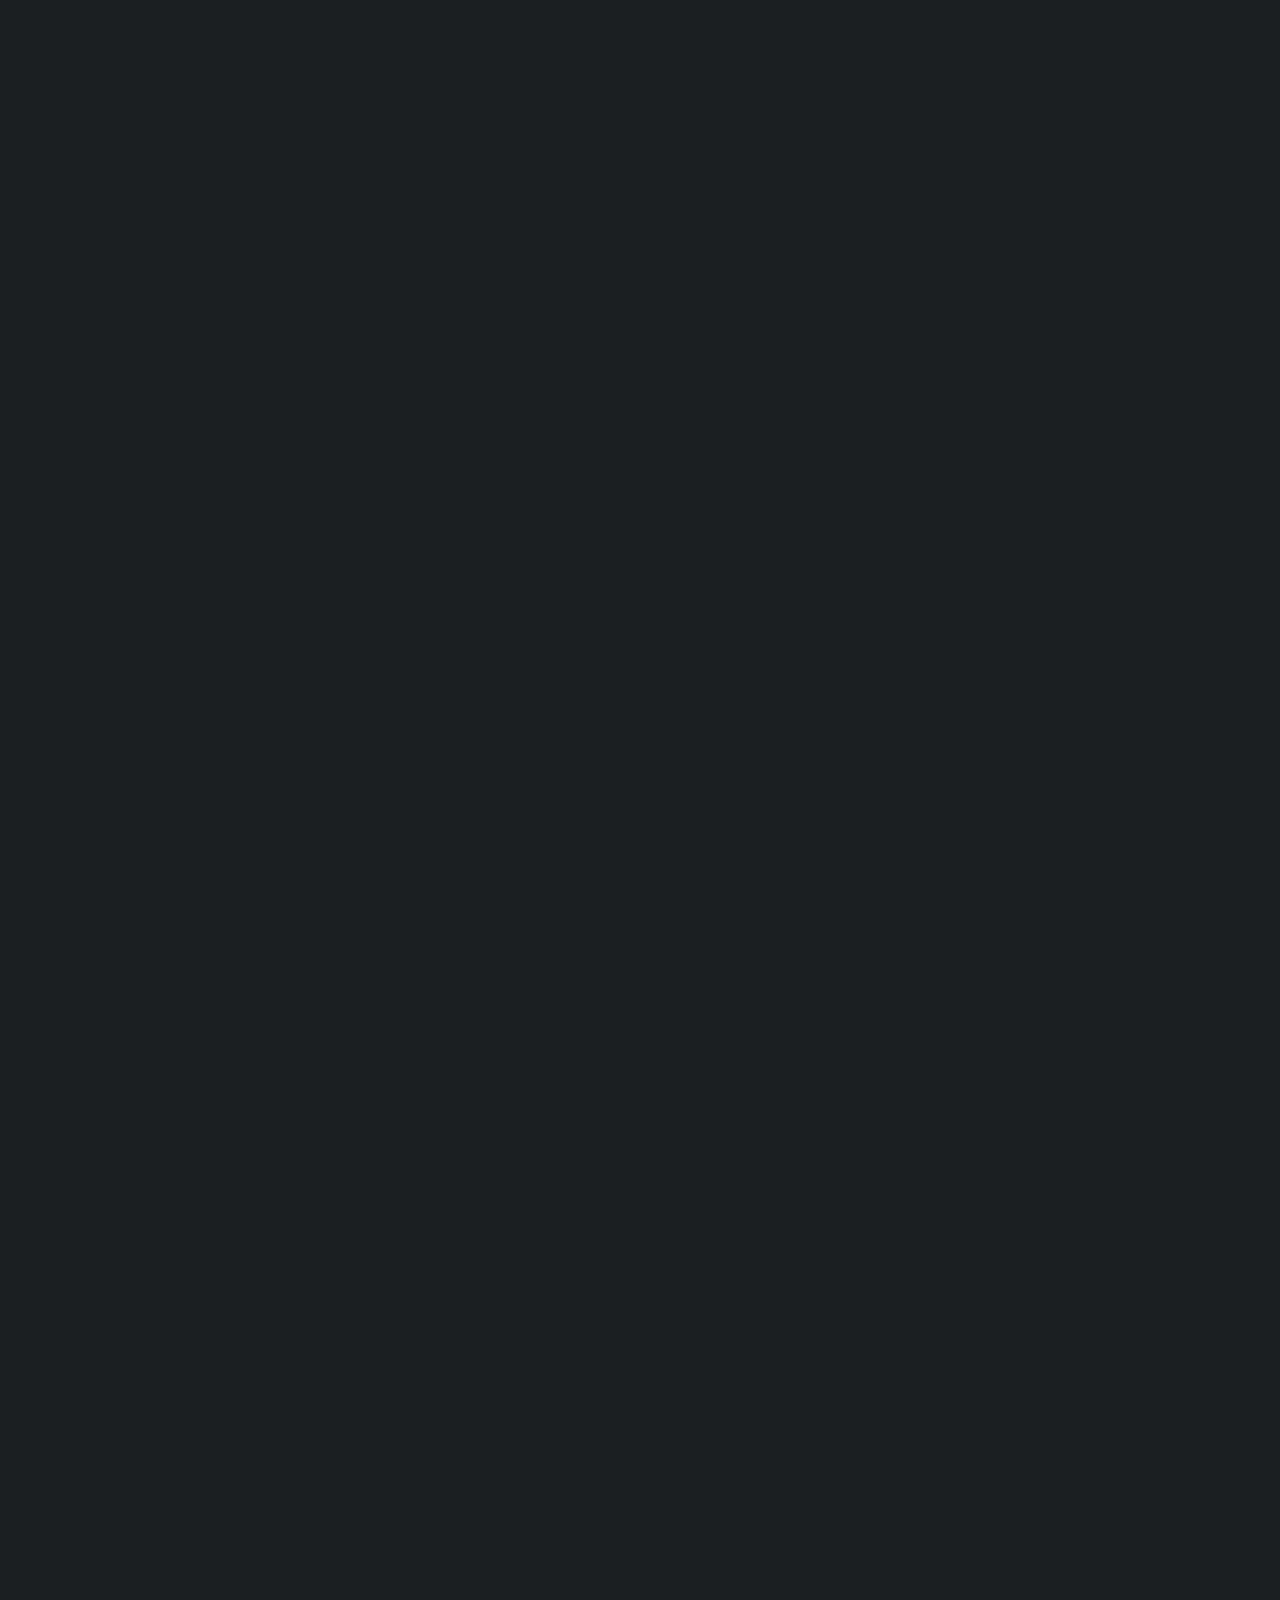
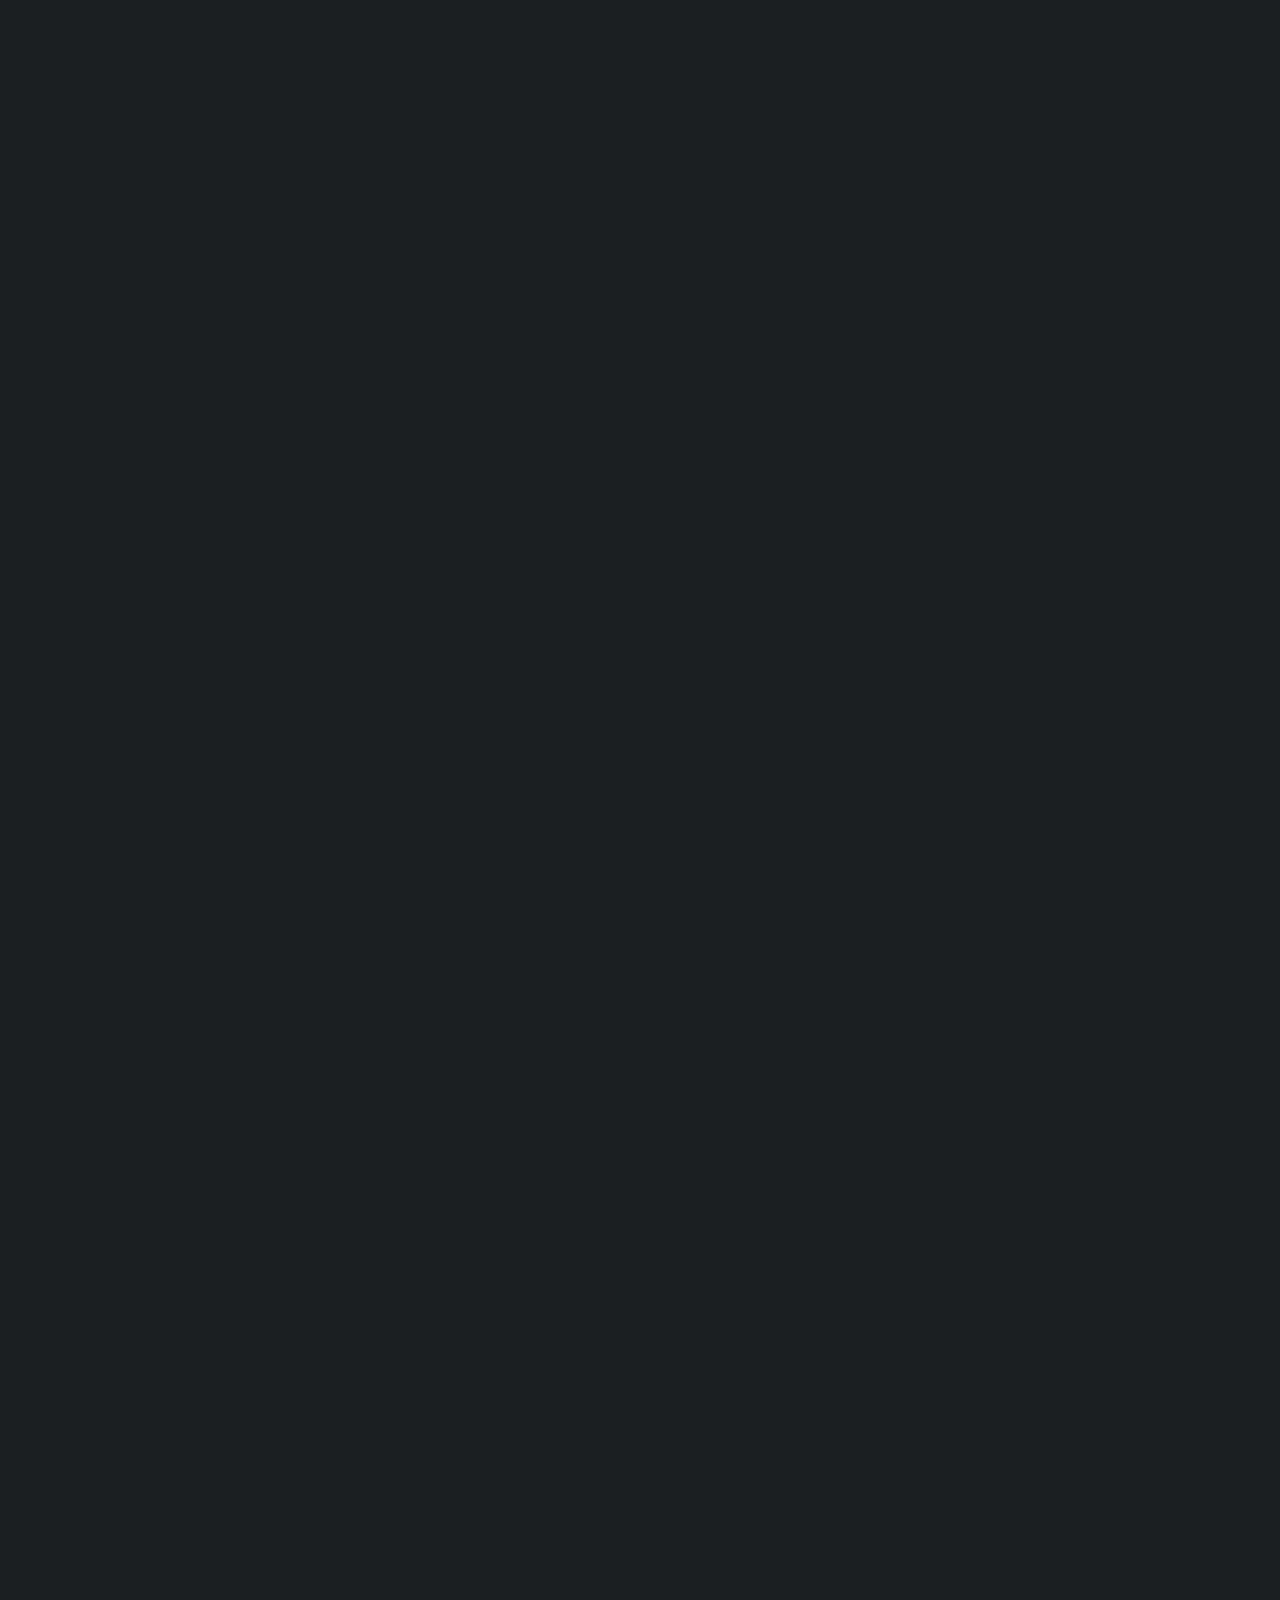
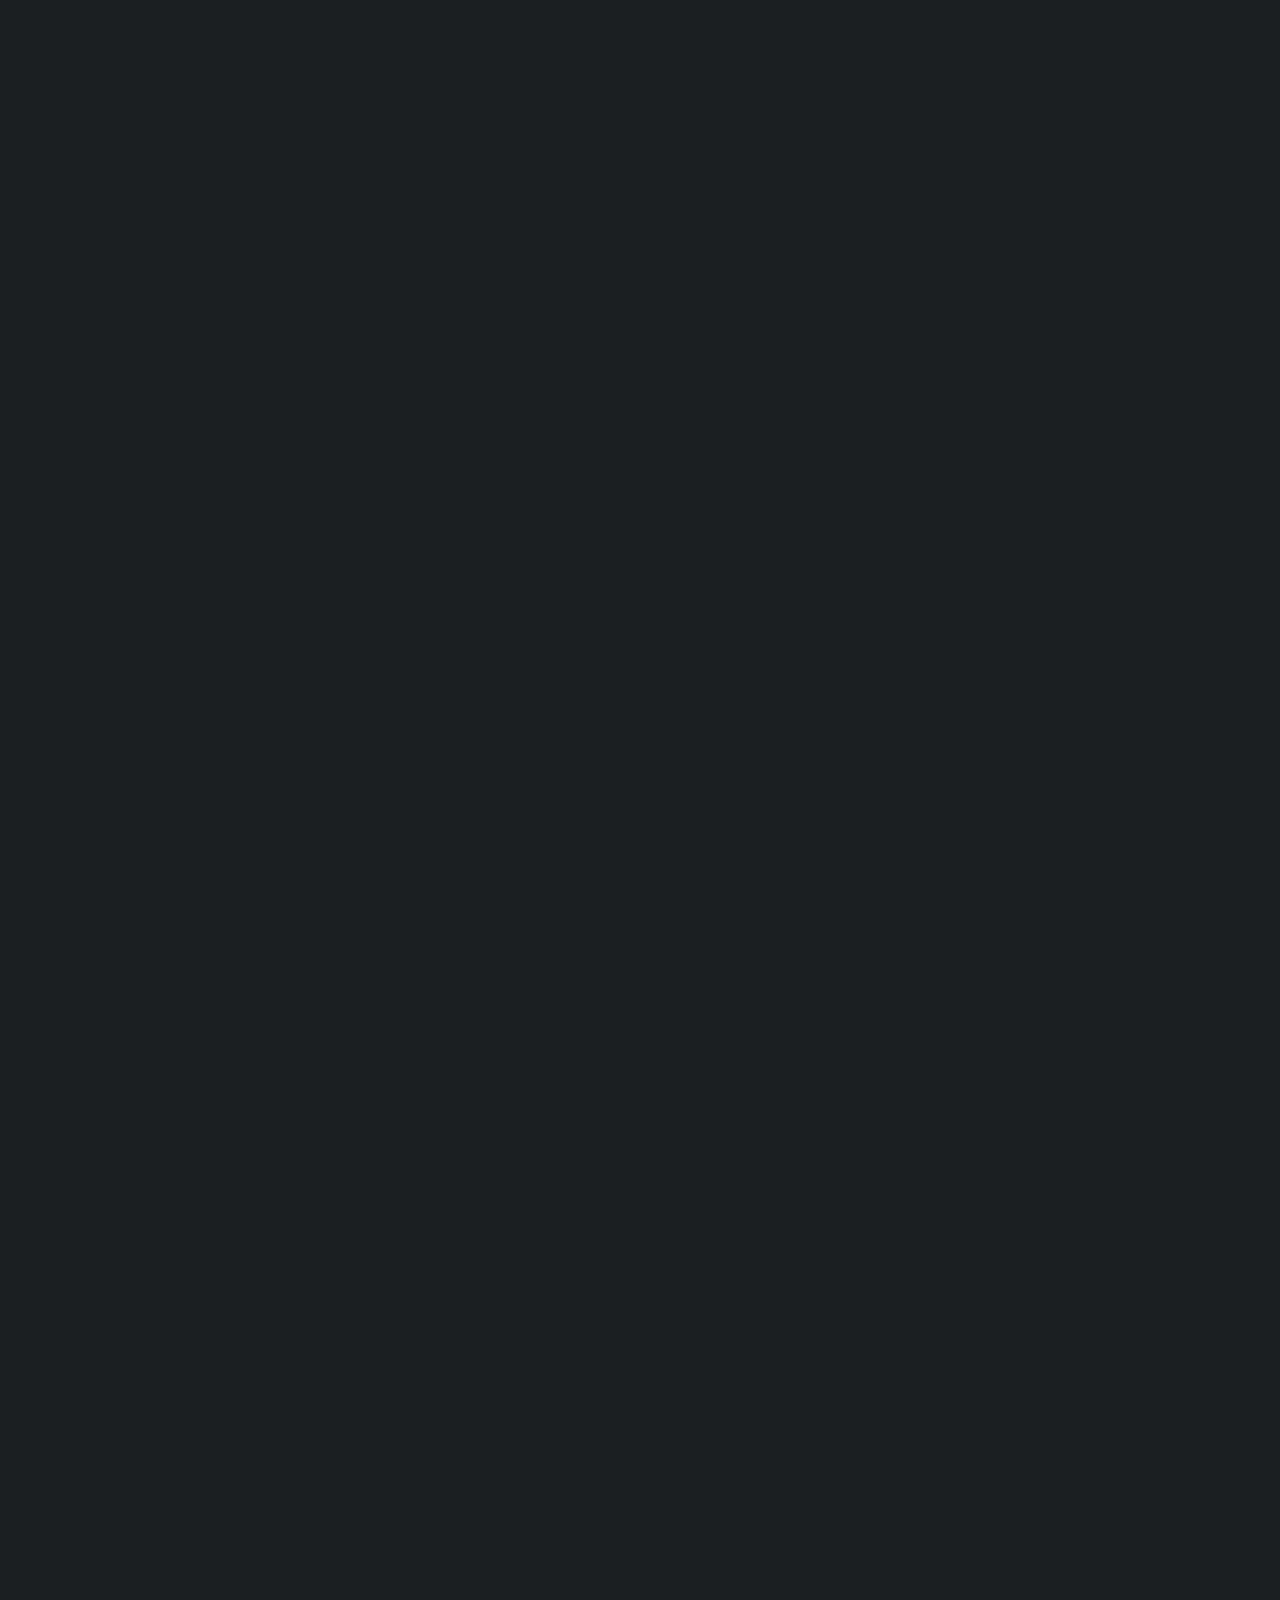
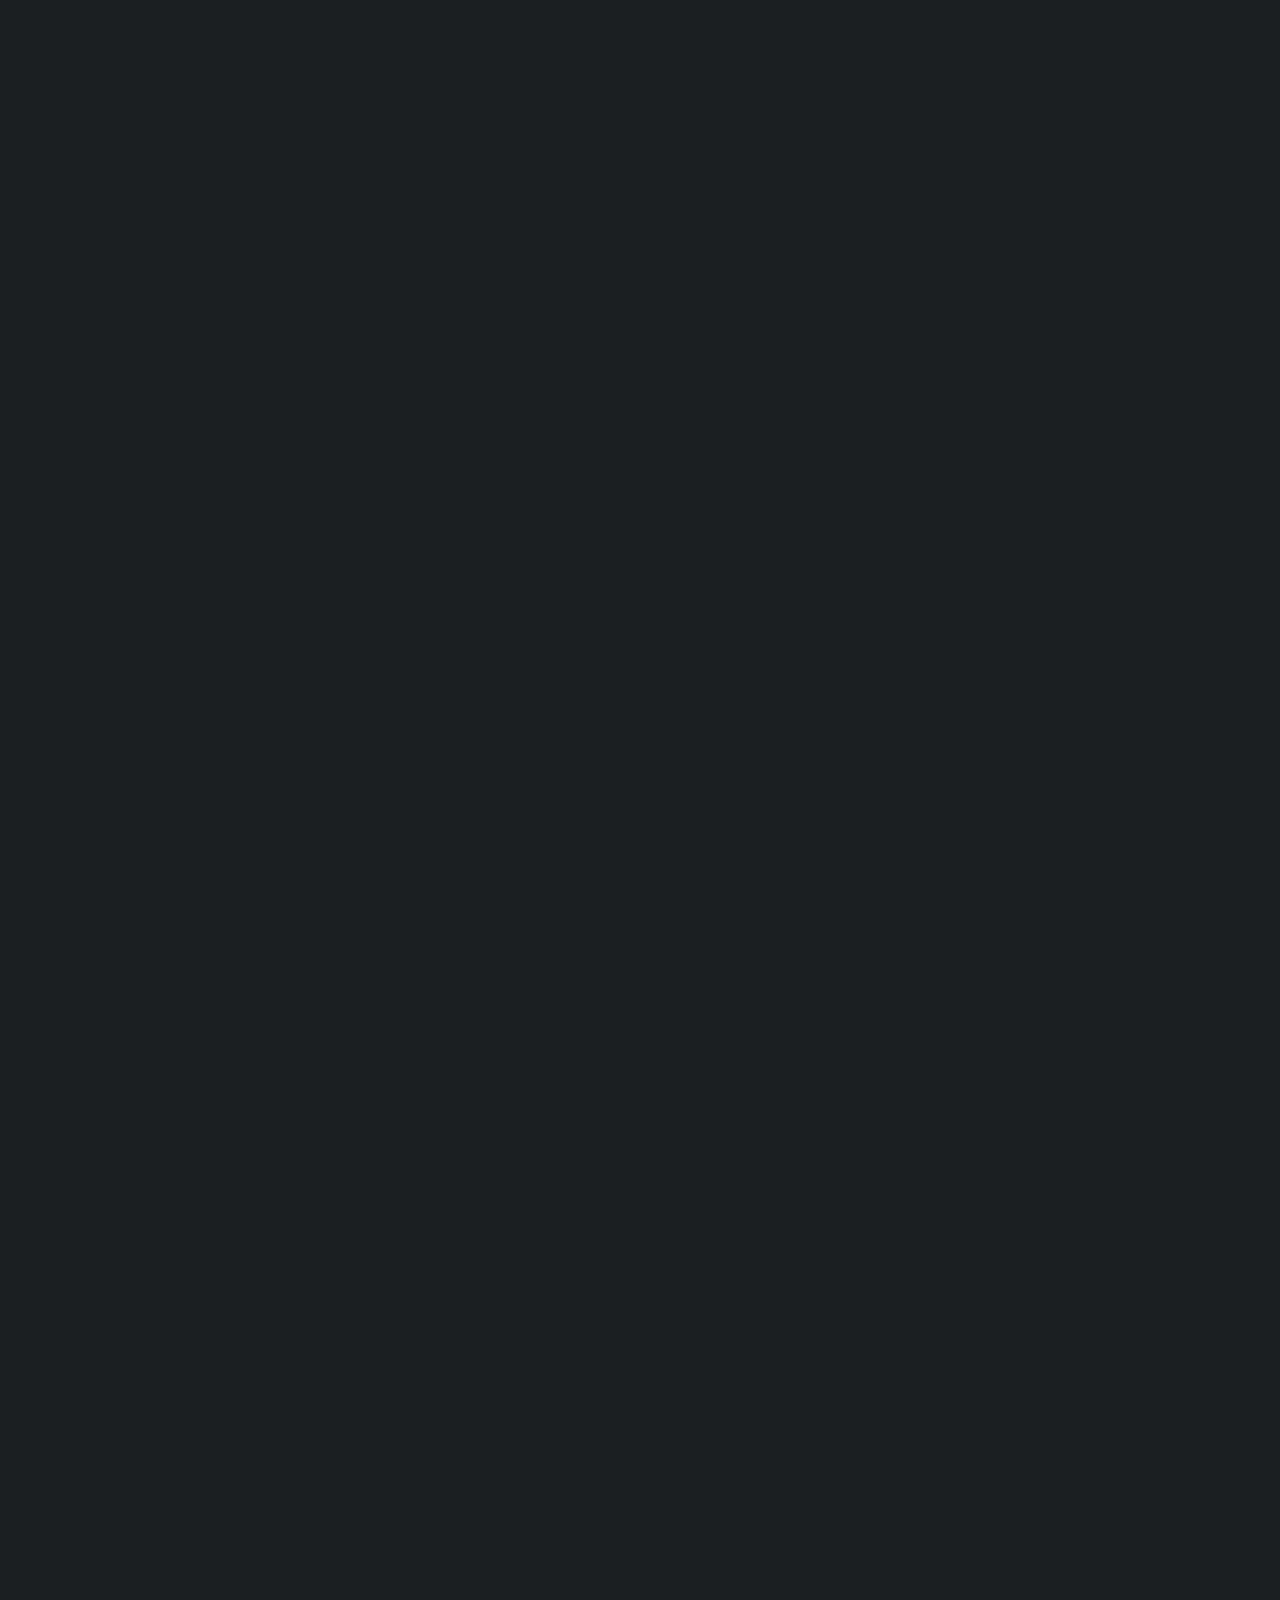
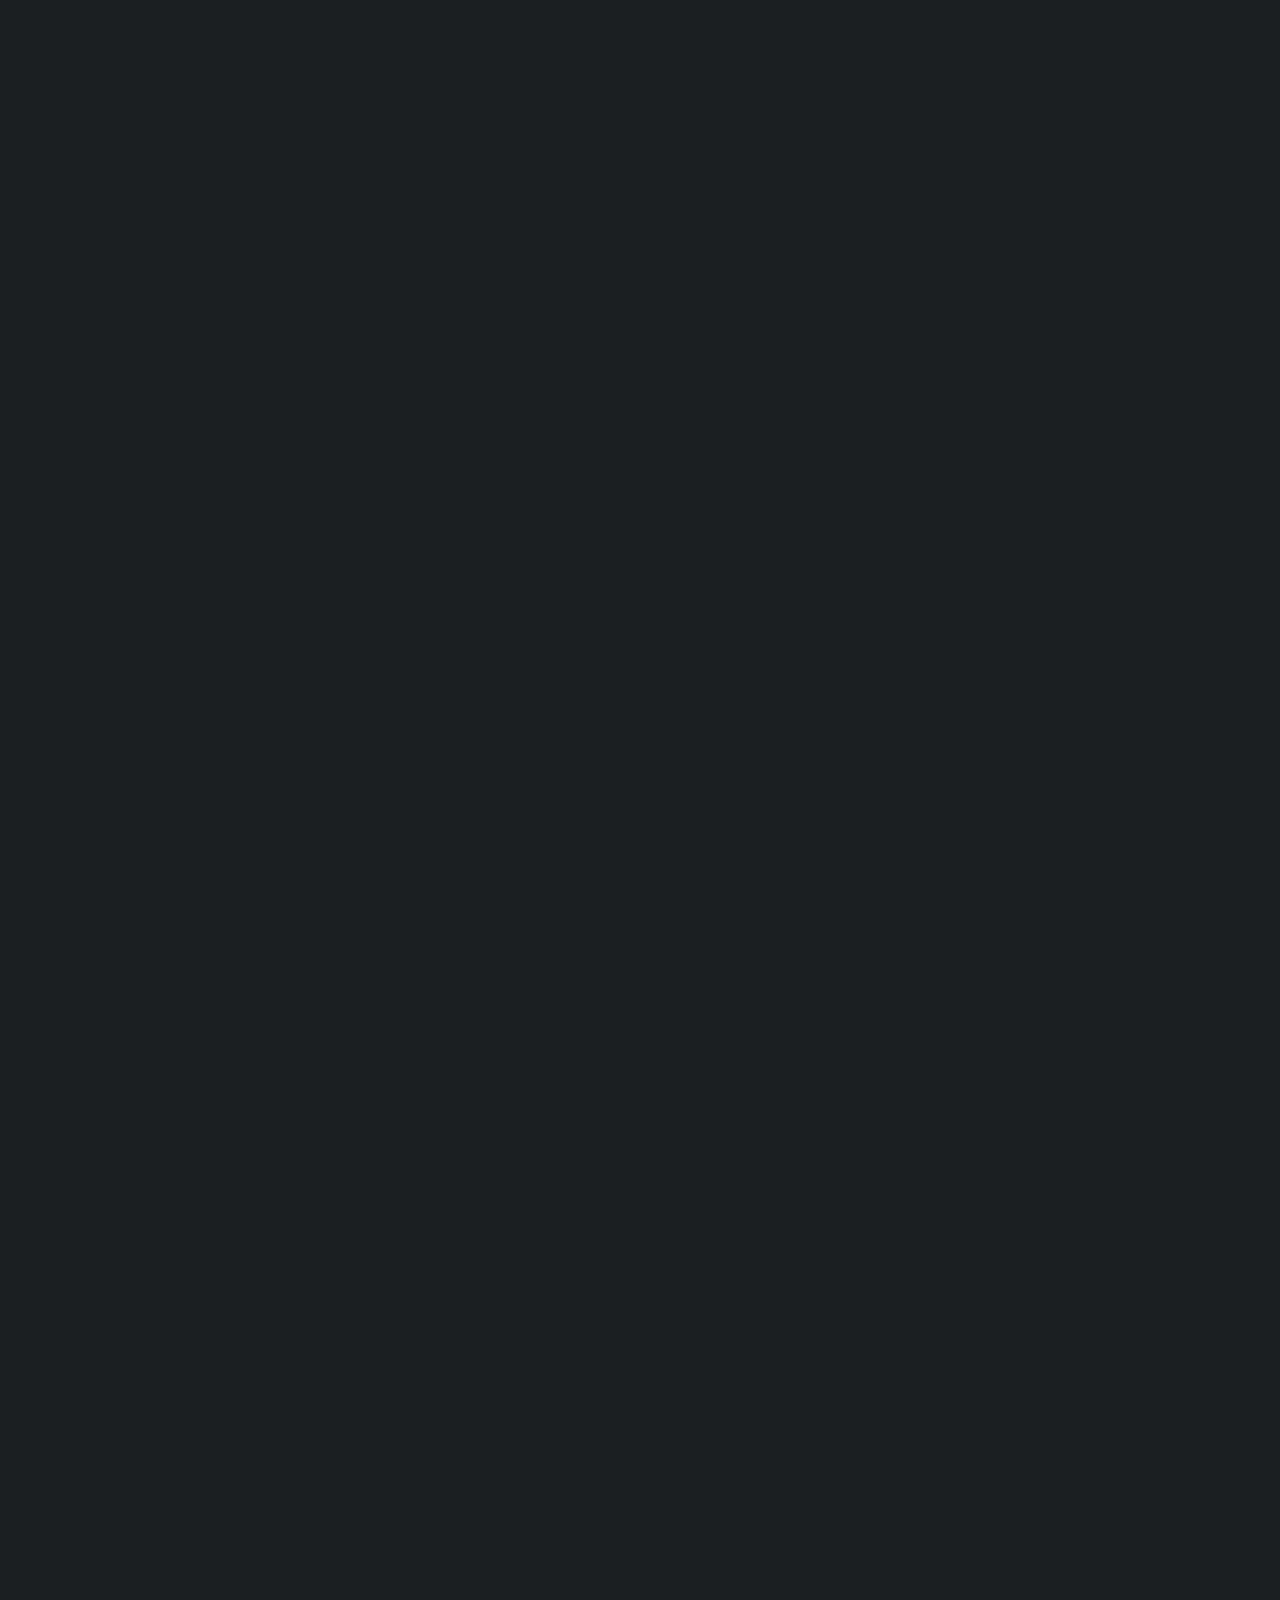
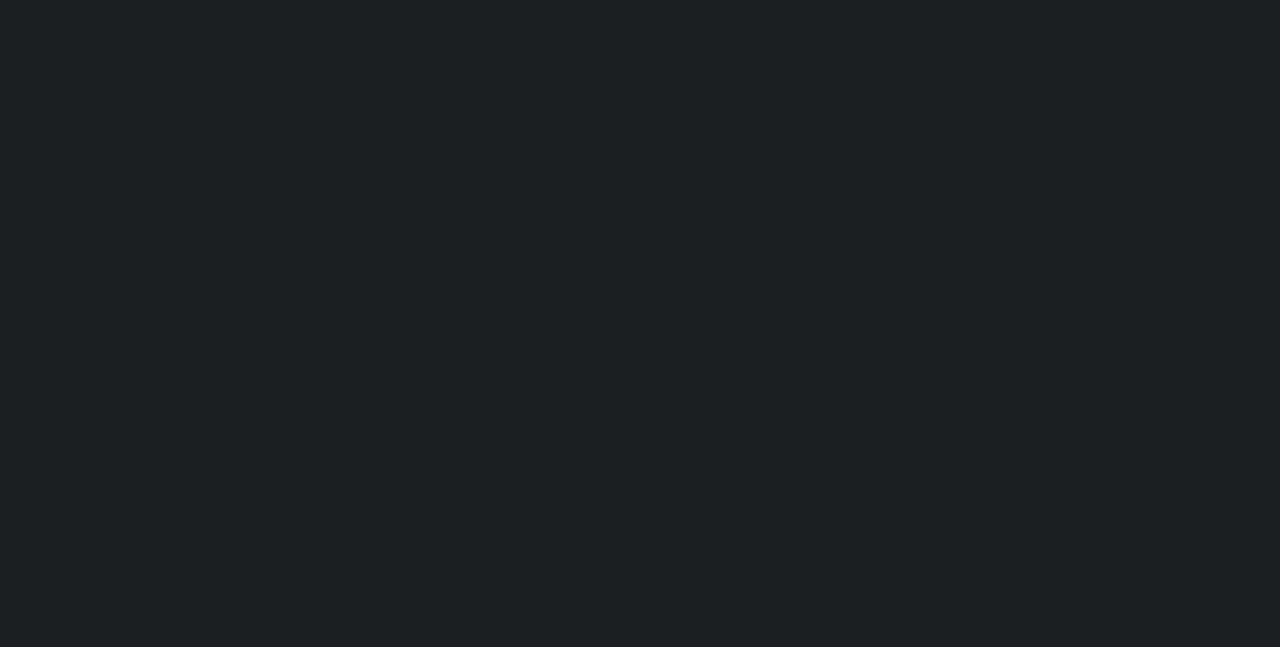
==== commit b60422e2: "Update index.html" ====
--- a/index.html
+++ b/index.html
@@ -112,8 +112,8 @@
 
 								<p><h3>Past:</h3>
 									<h3>2021</h3>
-										2021-09-12 Moar Gallery exhibition, Stockholm
-										2021-06-18 <a href="https://www.youtube.com/watch?v=NXWzqQD_7Es">Electronic Talks podcast</a>
+										2021-09-12 Moar Gallery exhibition, Stockholm<br>
+										2021-06-18 <a href="https://www.youtube.com/watch?v=NXWzqQD_7Es">Electronic Talks podcast</a><br>
 										2021-03-06 CCTV Sthlm studio LIVE, Stockholm (stream)
 									<h3>2020</h3>
 										2020-09-11 Visualia, KTH R1 with visuals by Martin Kling
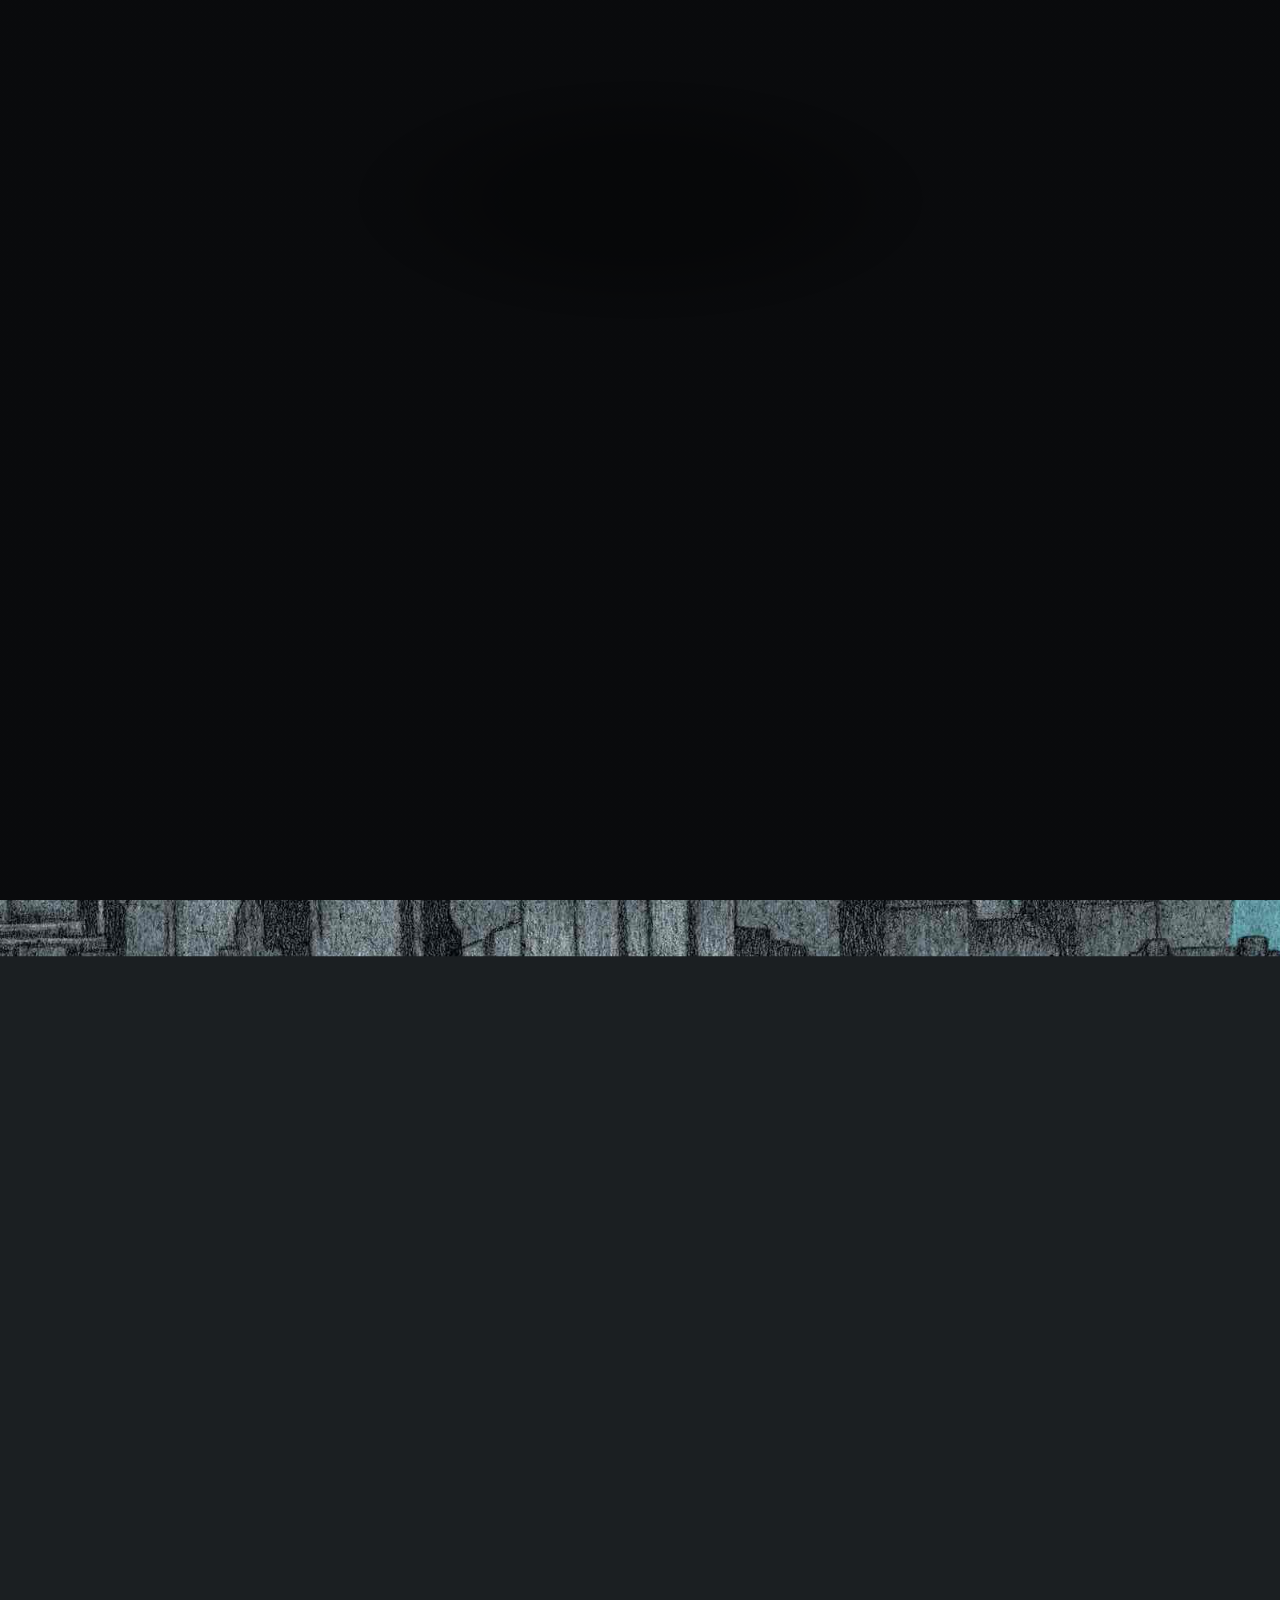
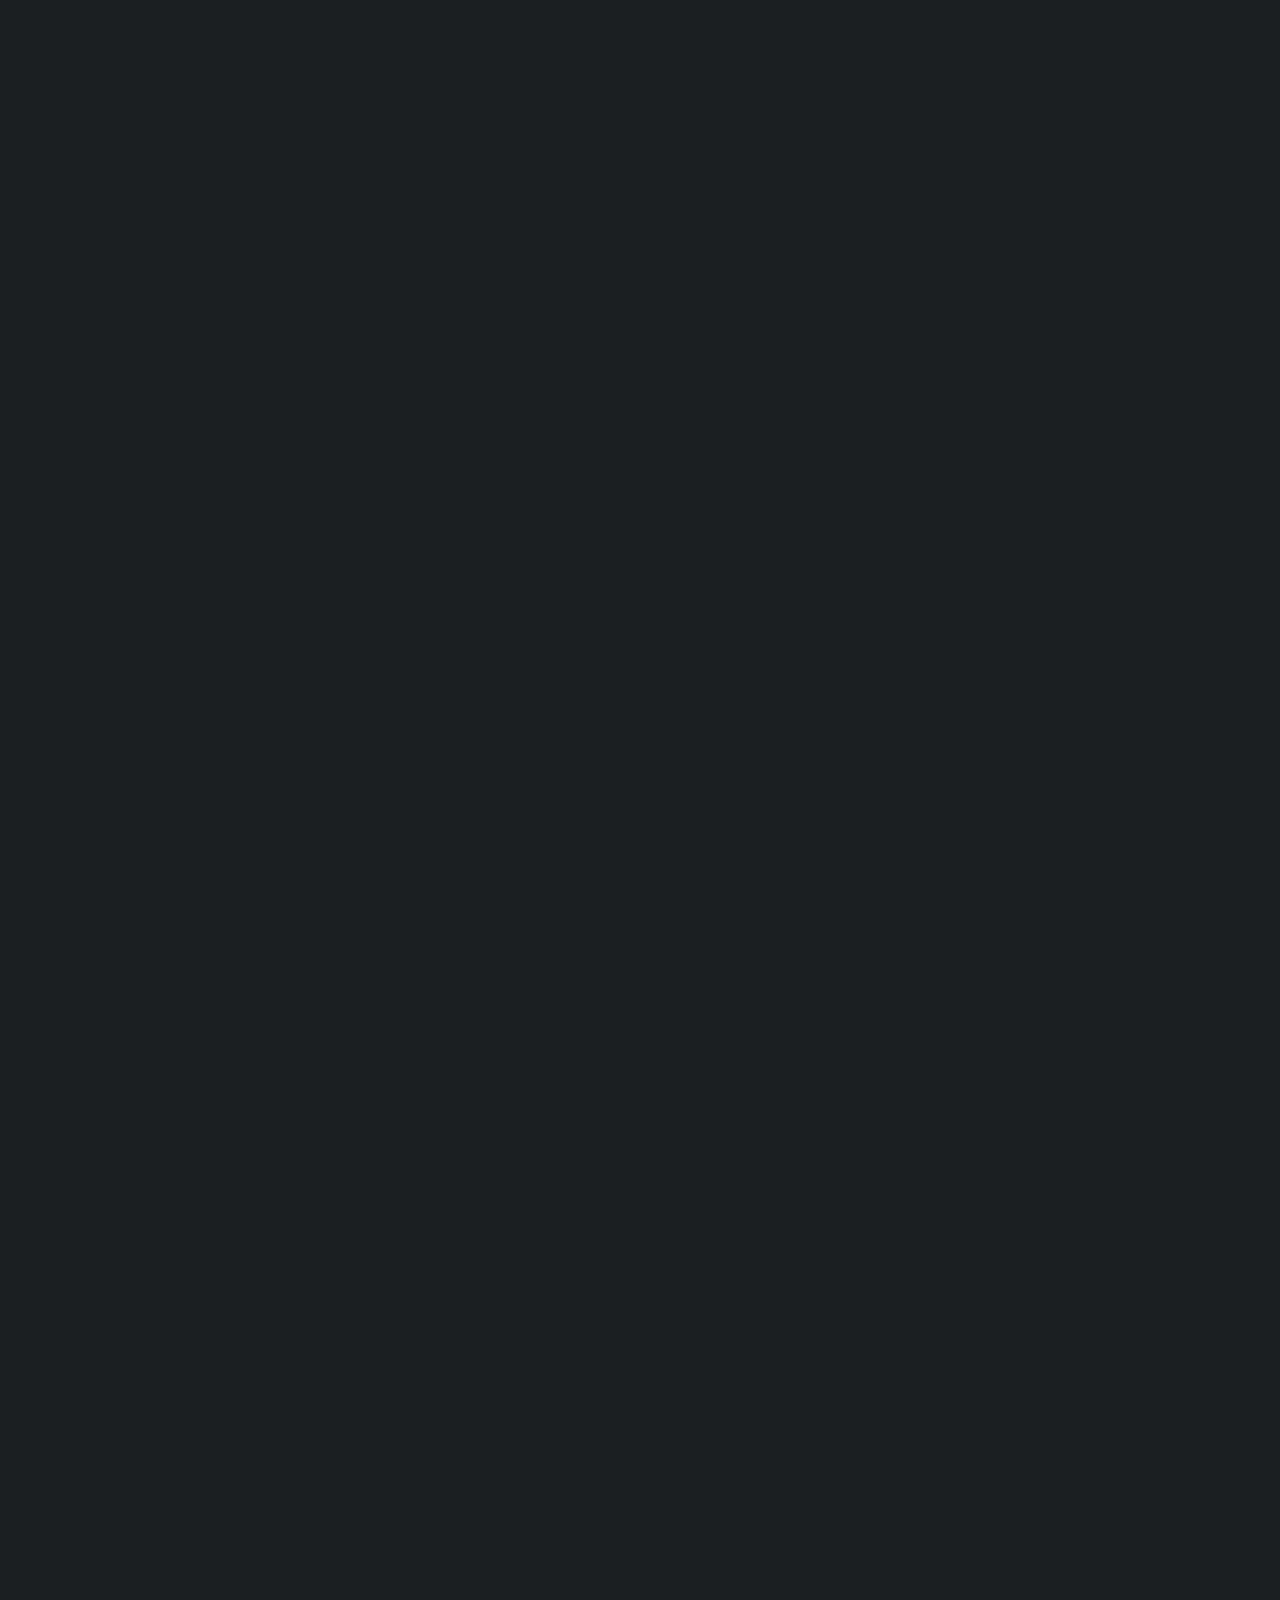
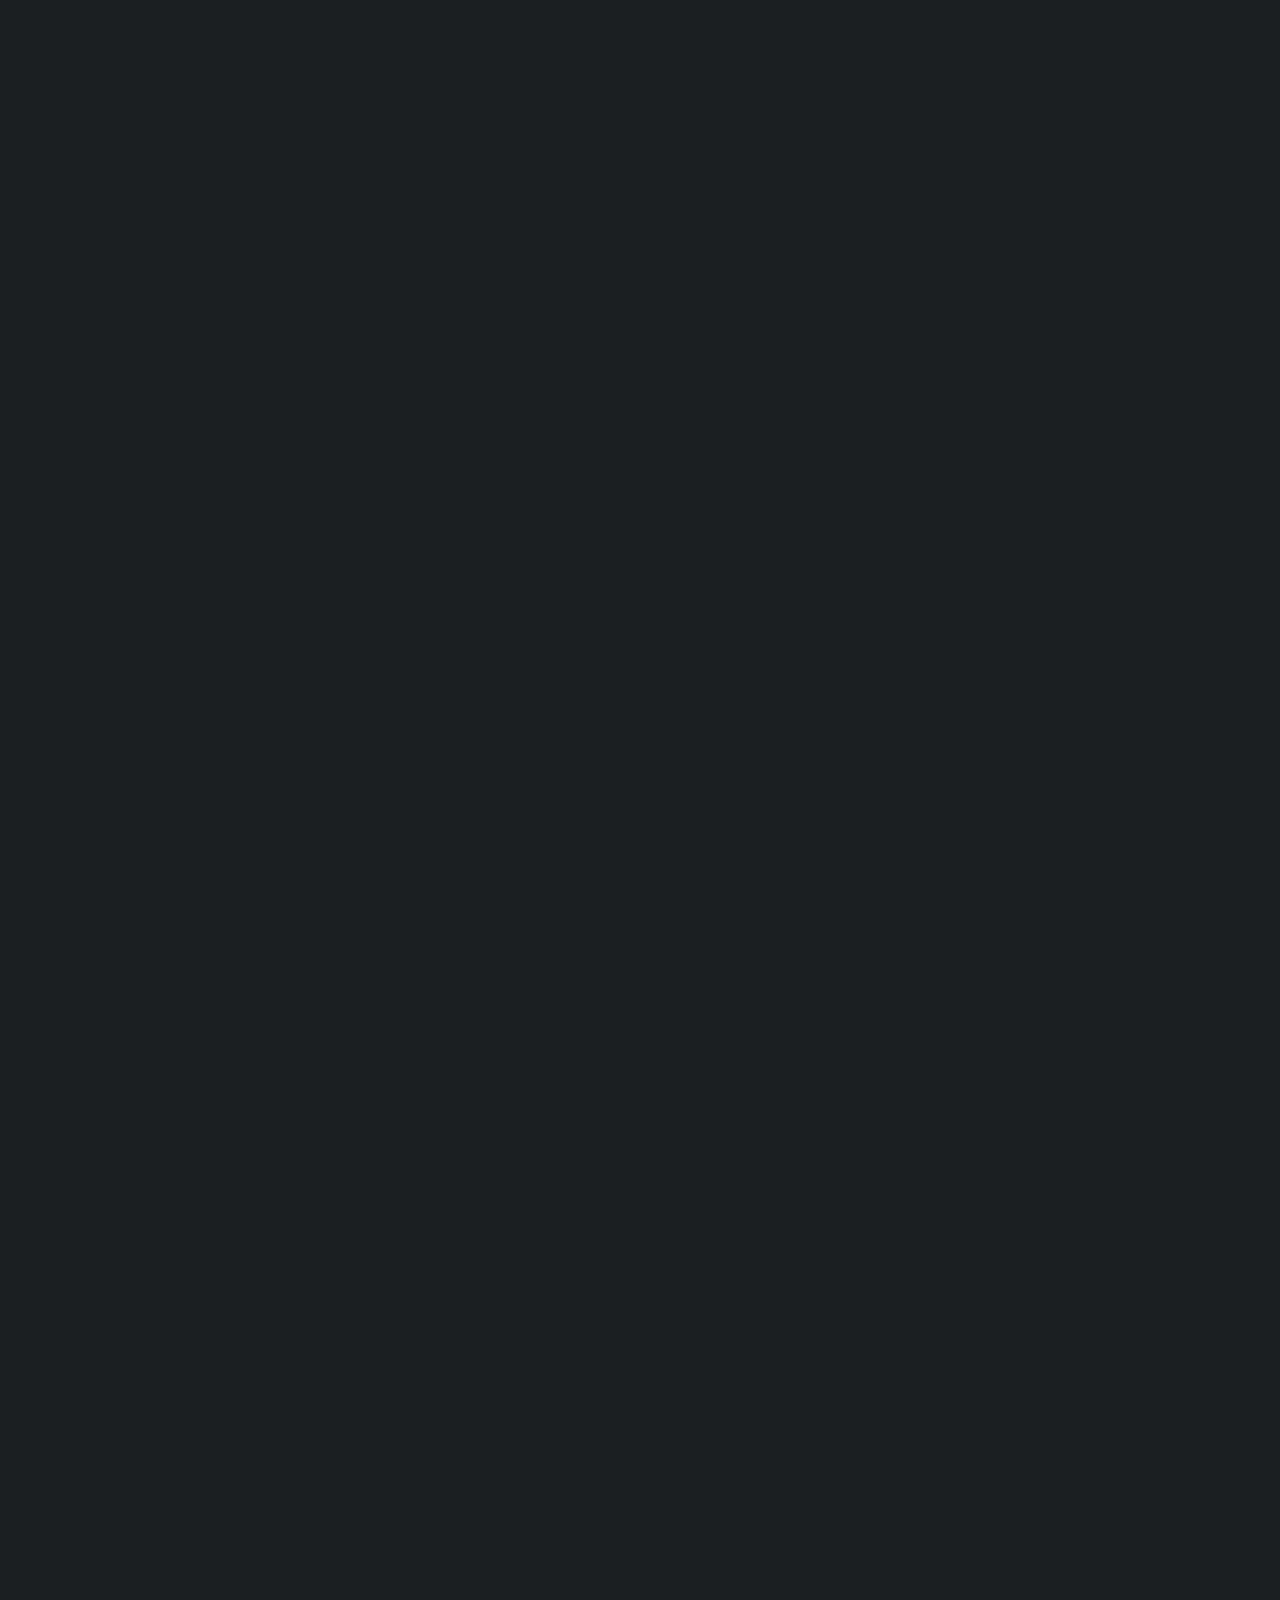
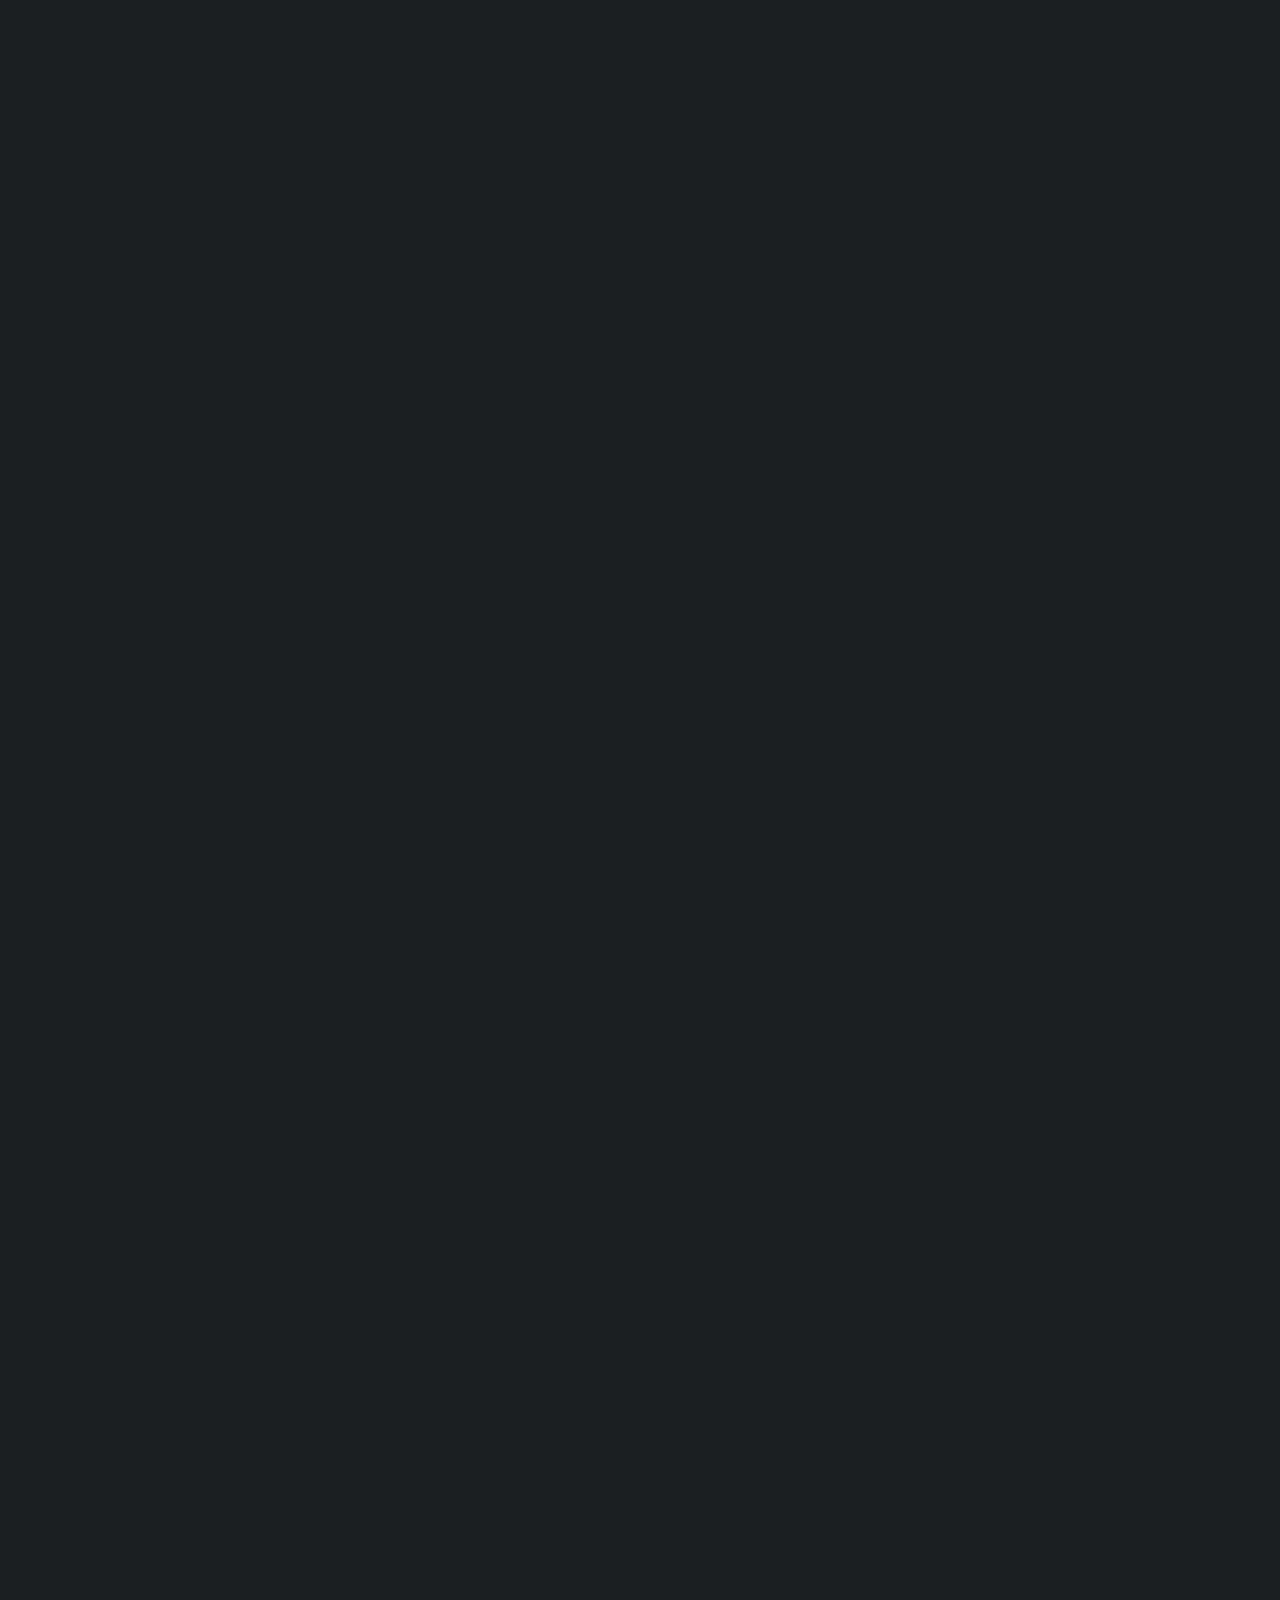
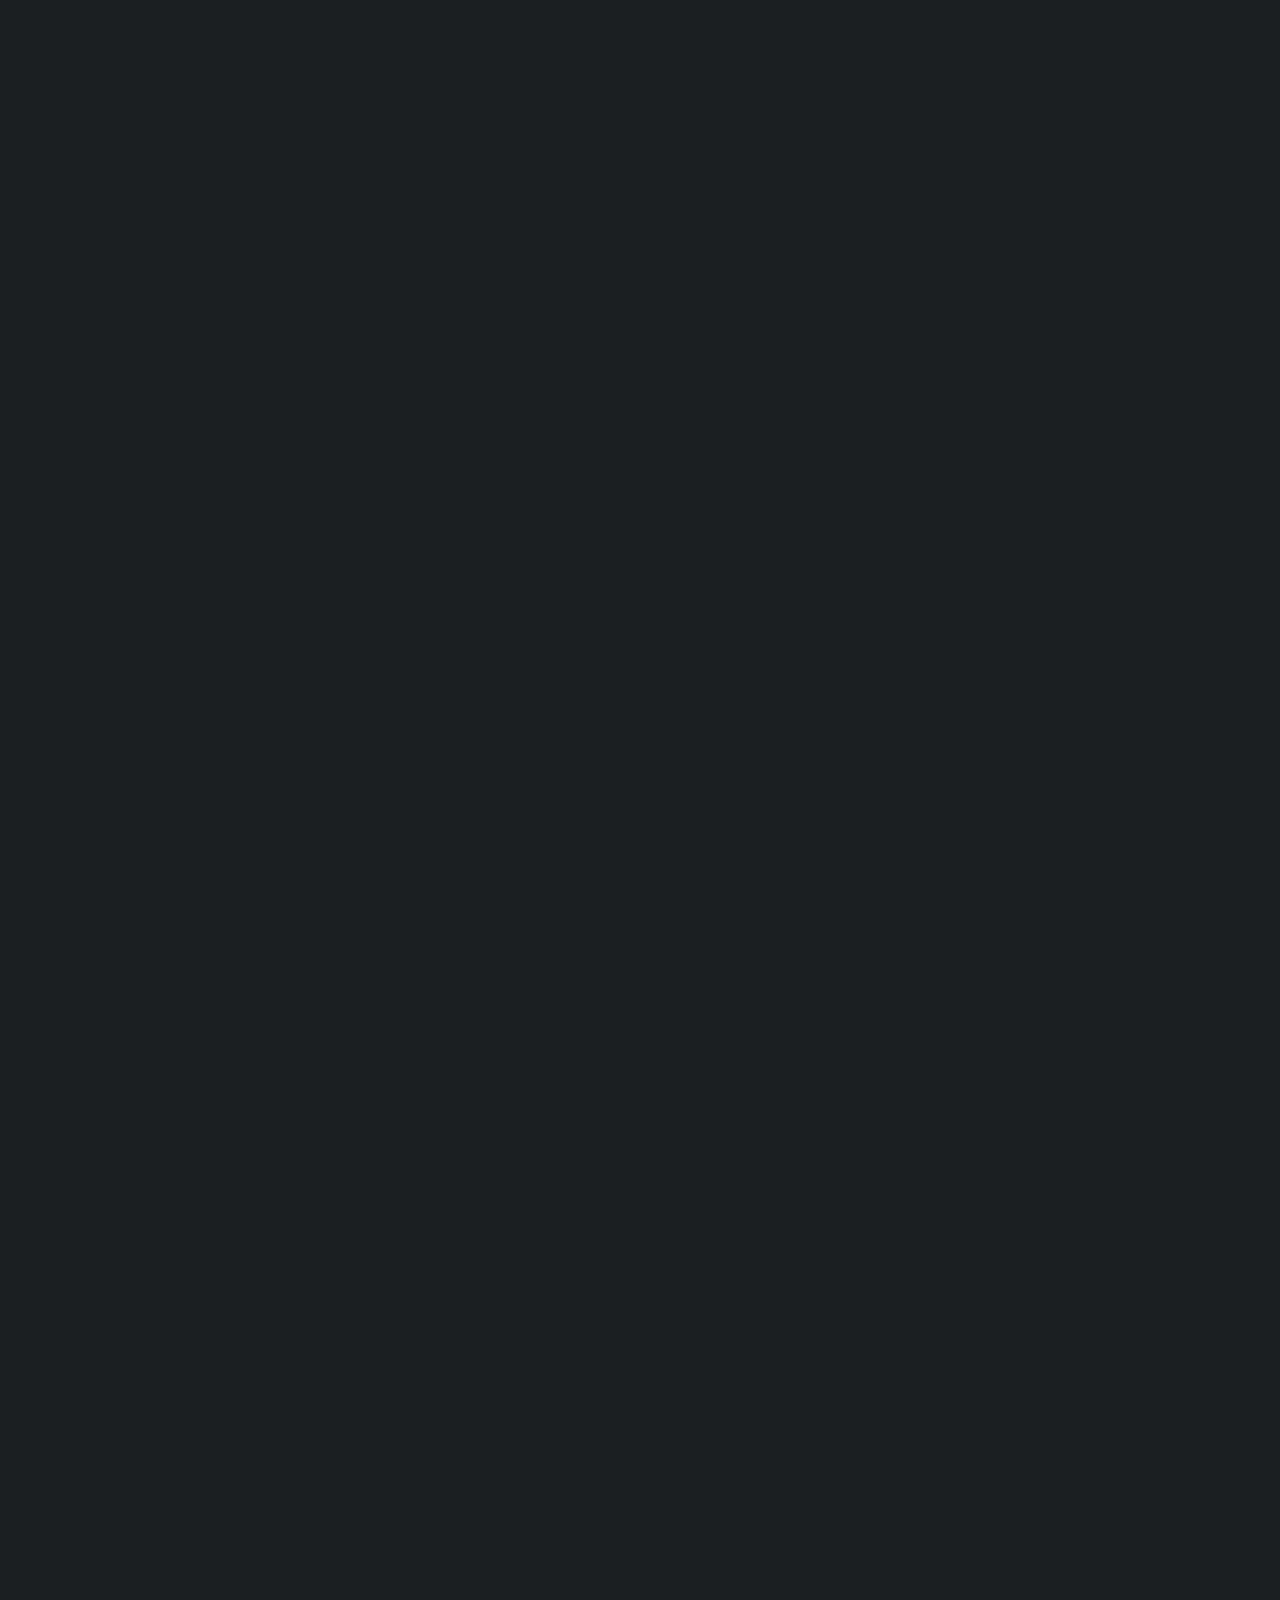
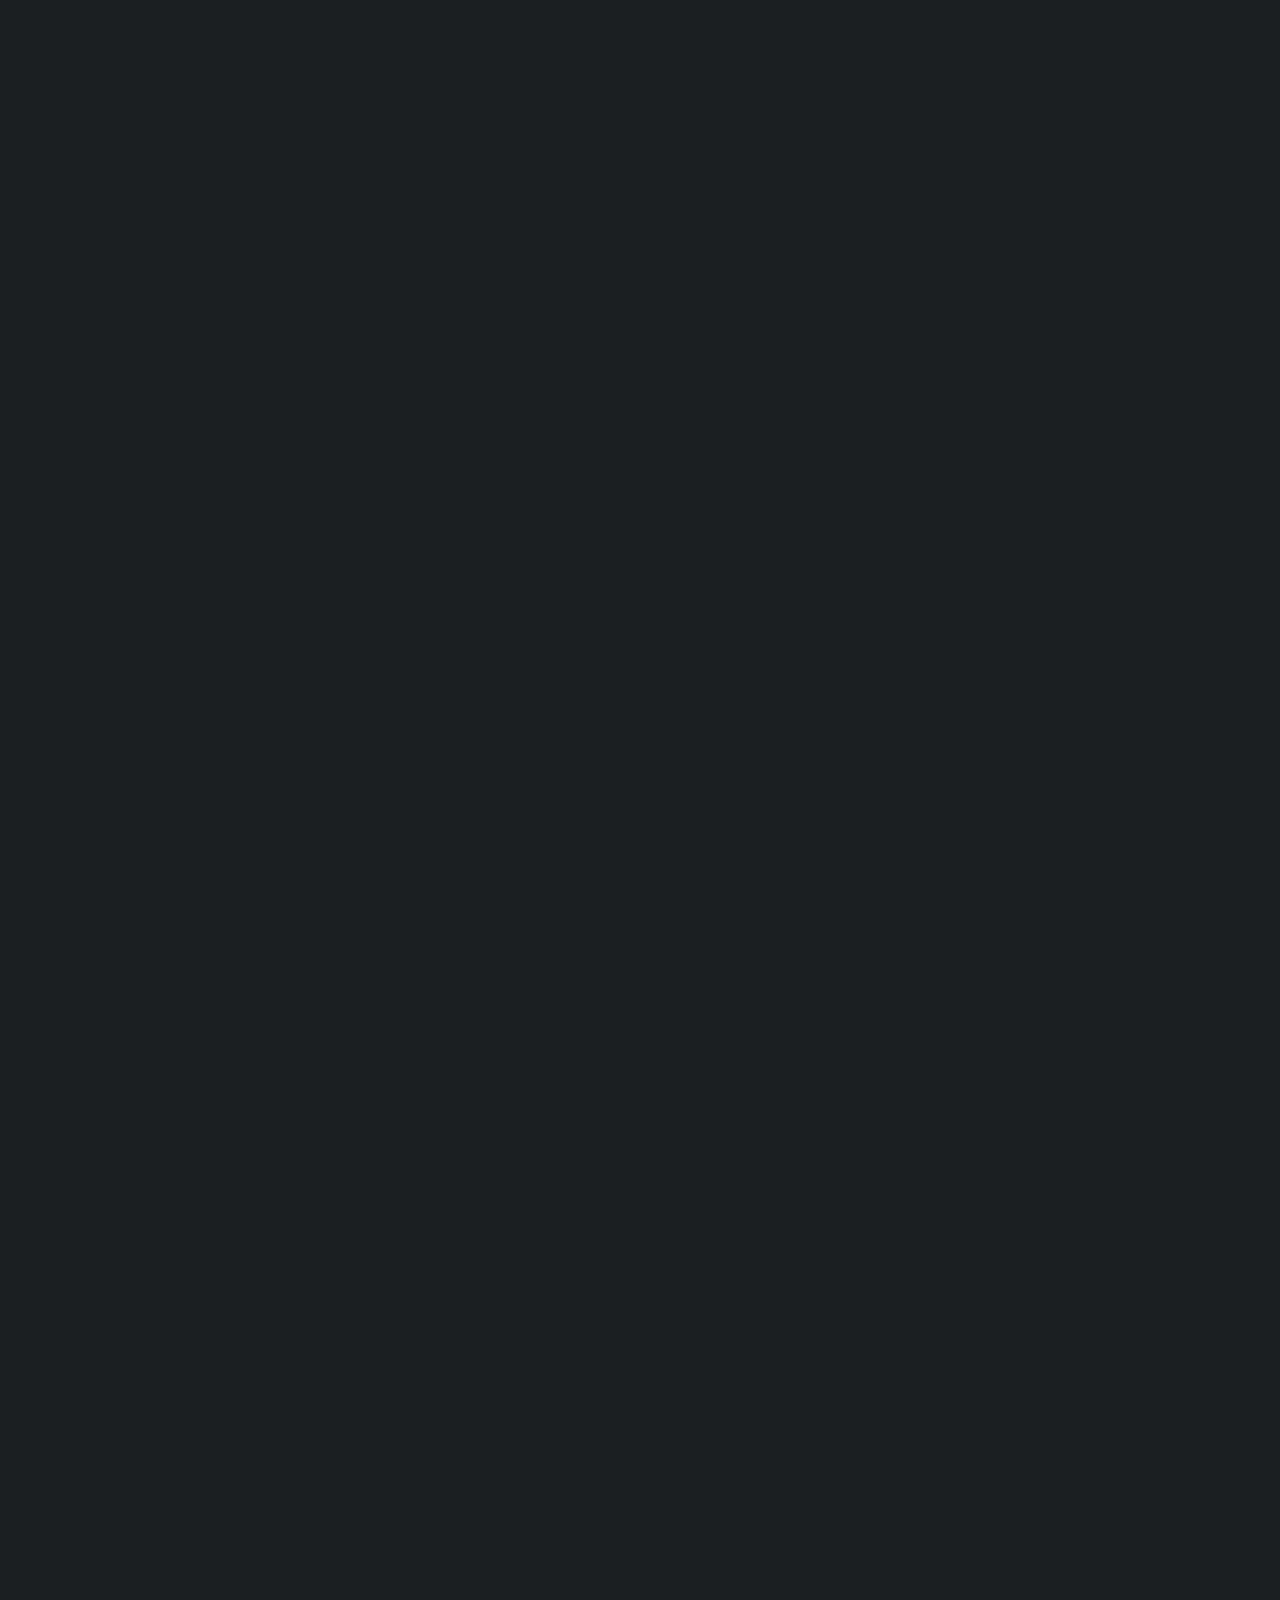
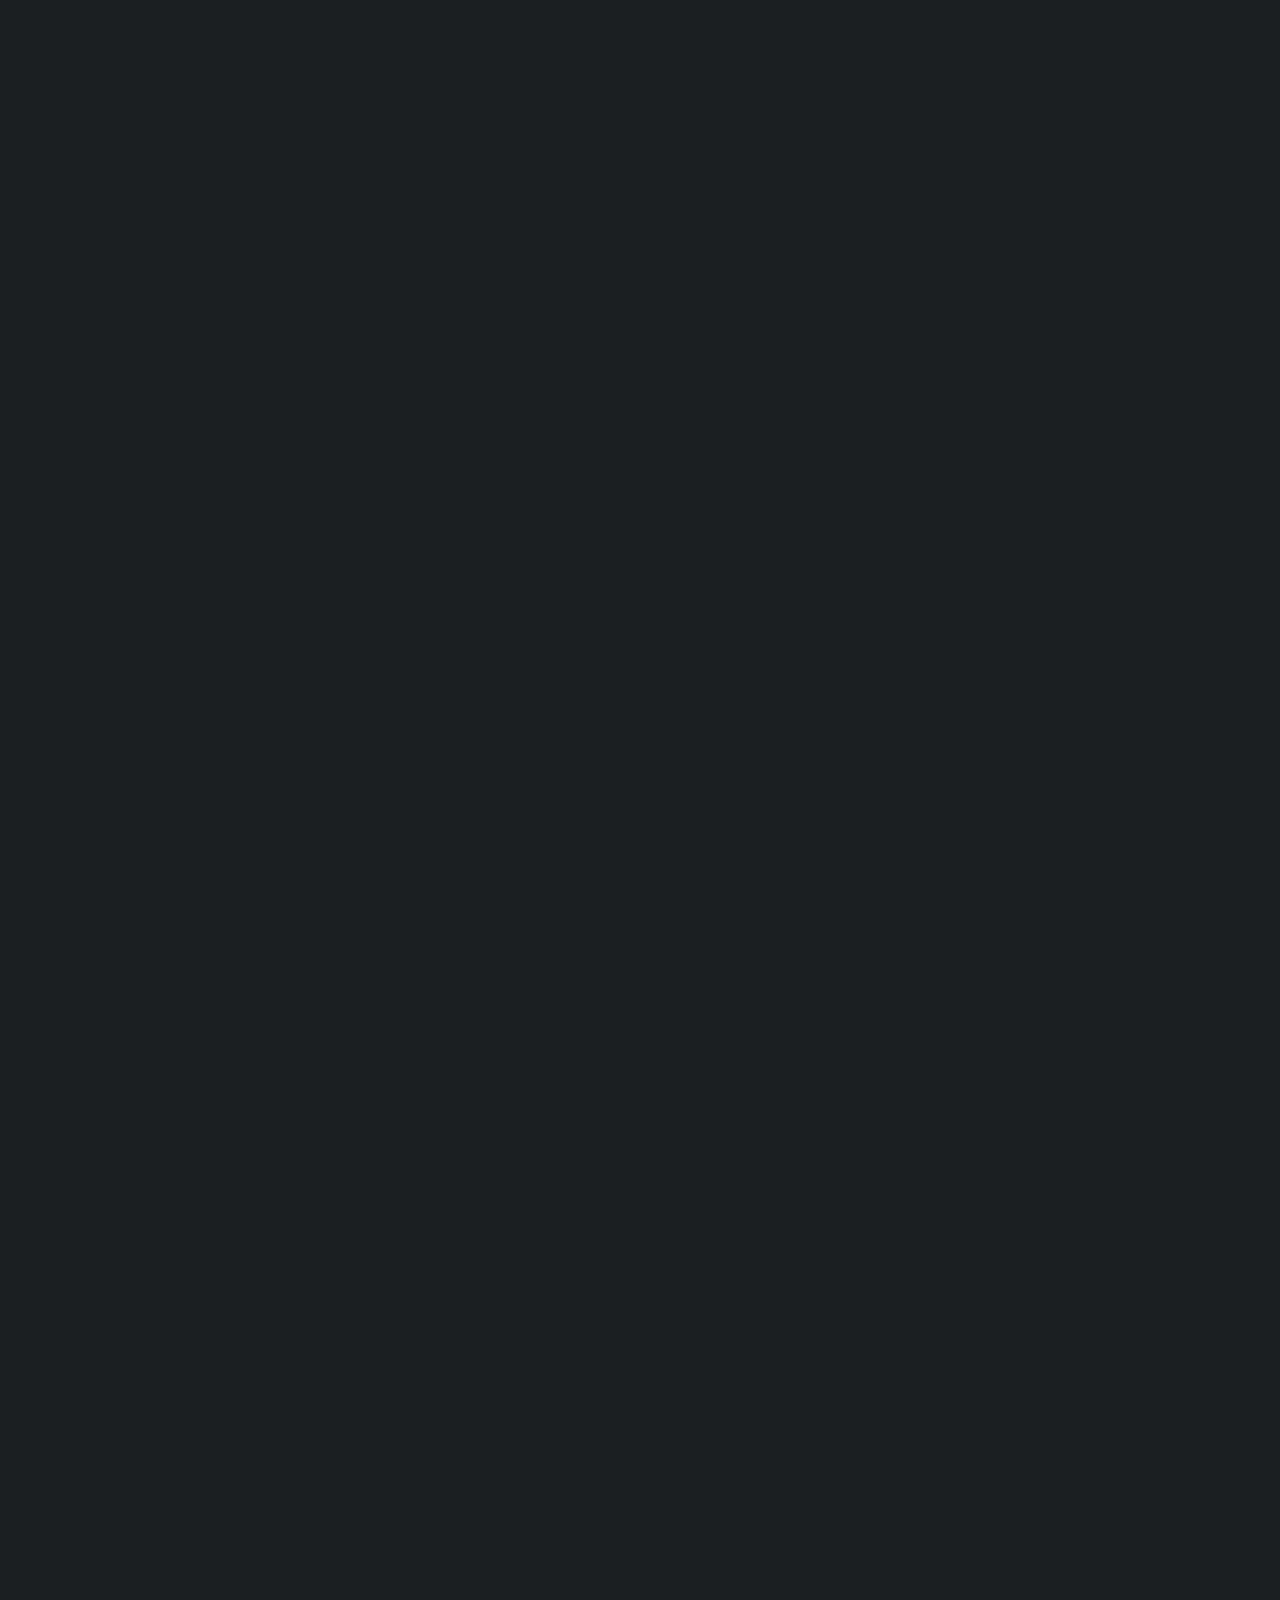
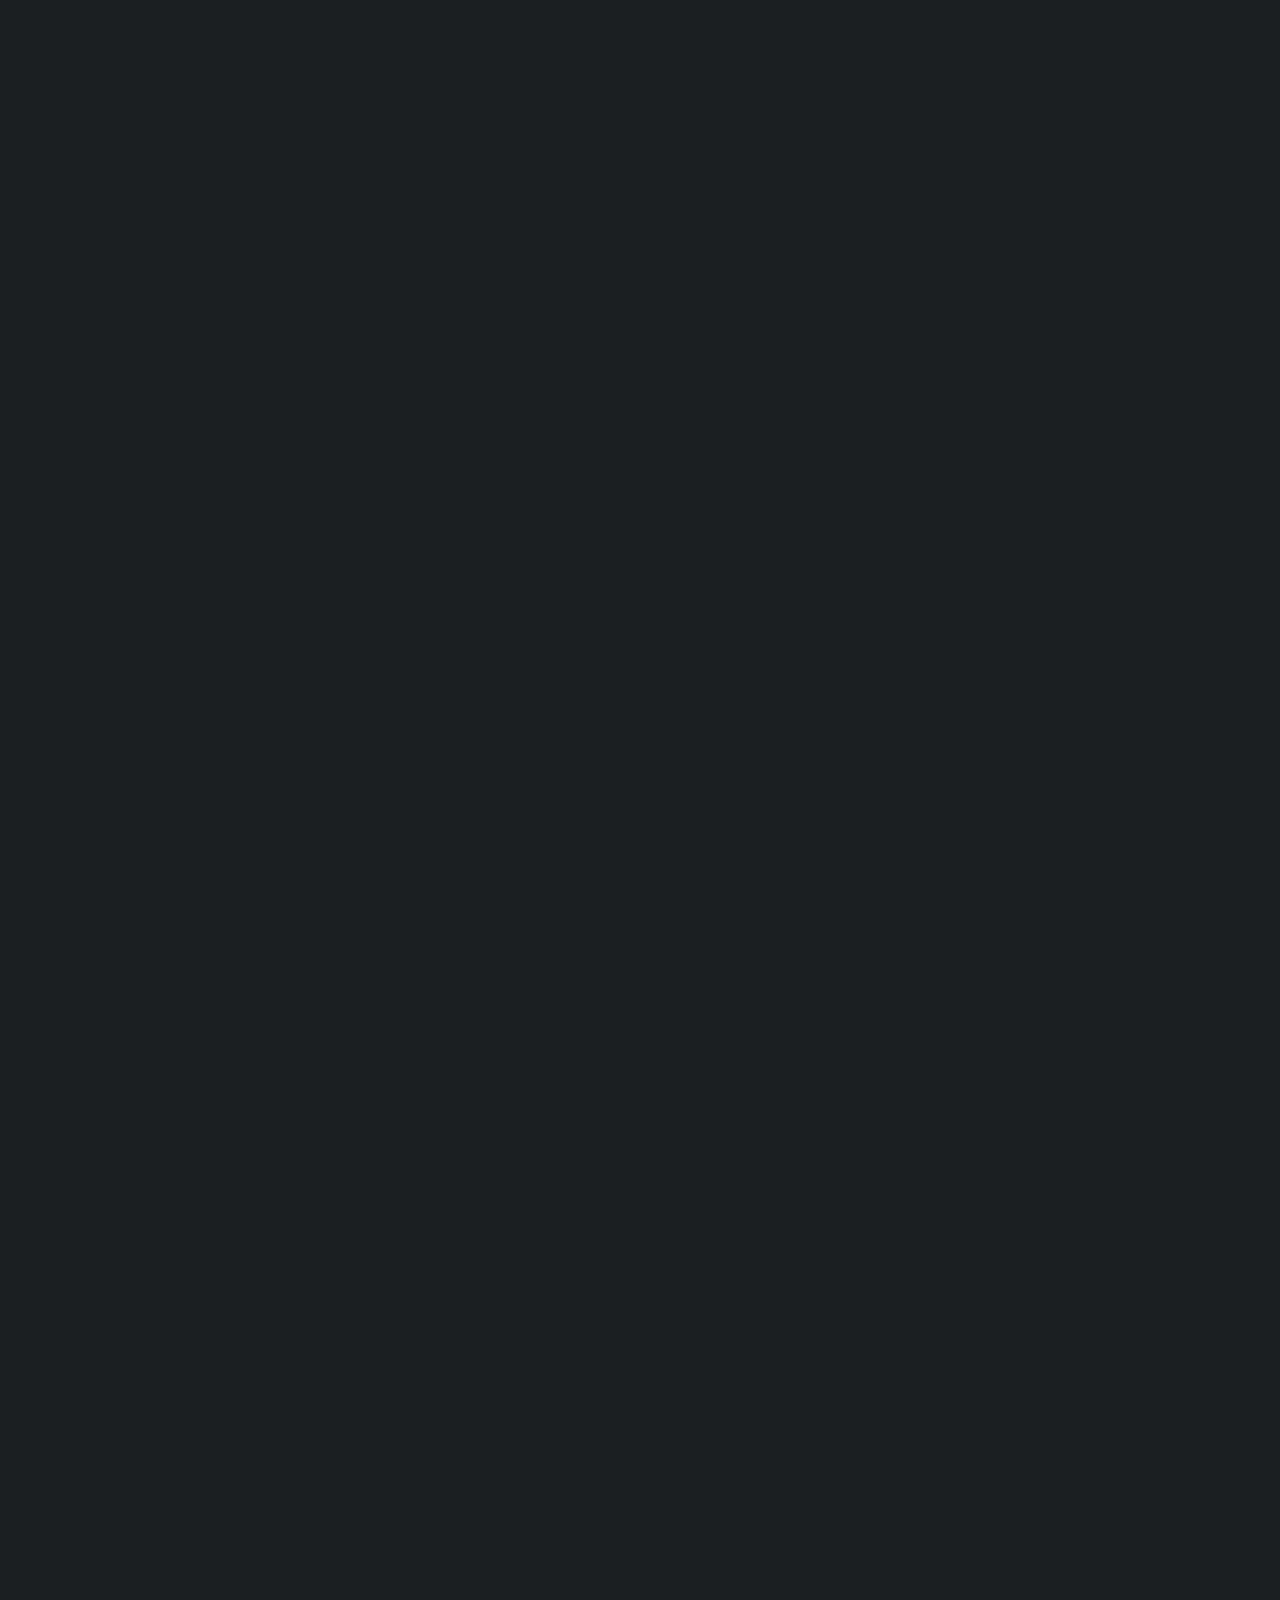
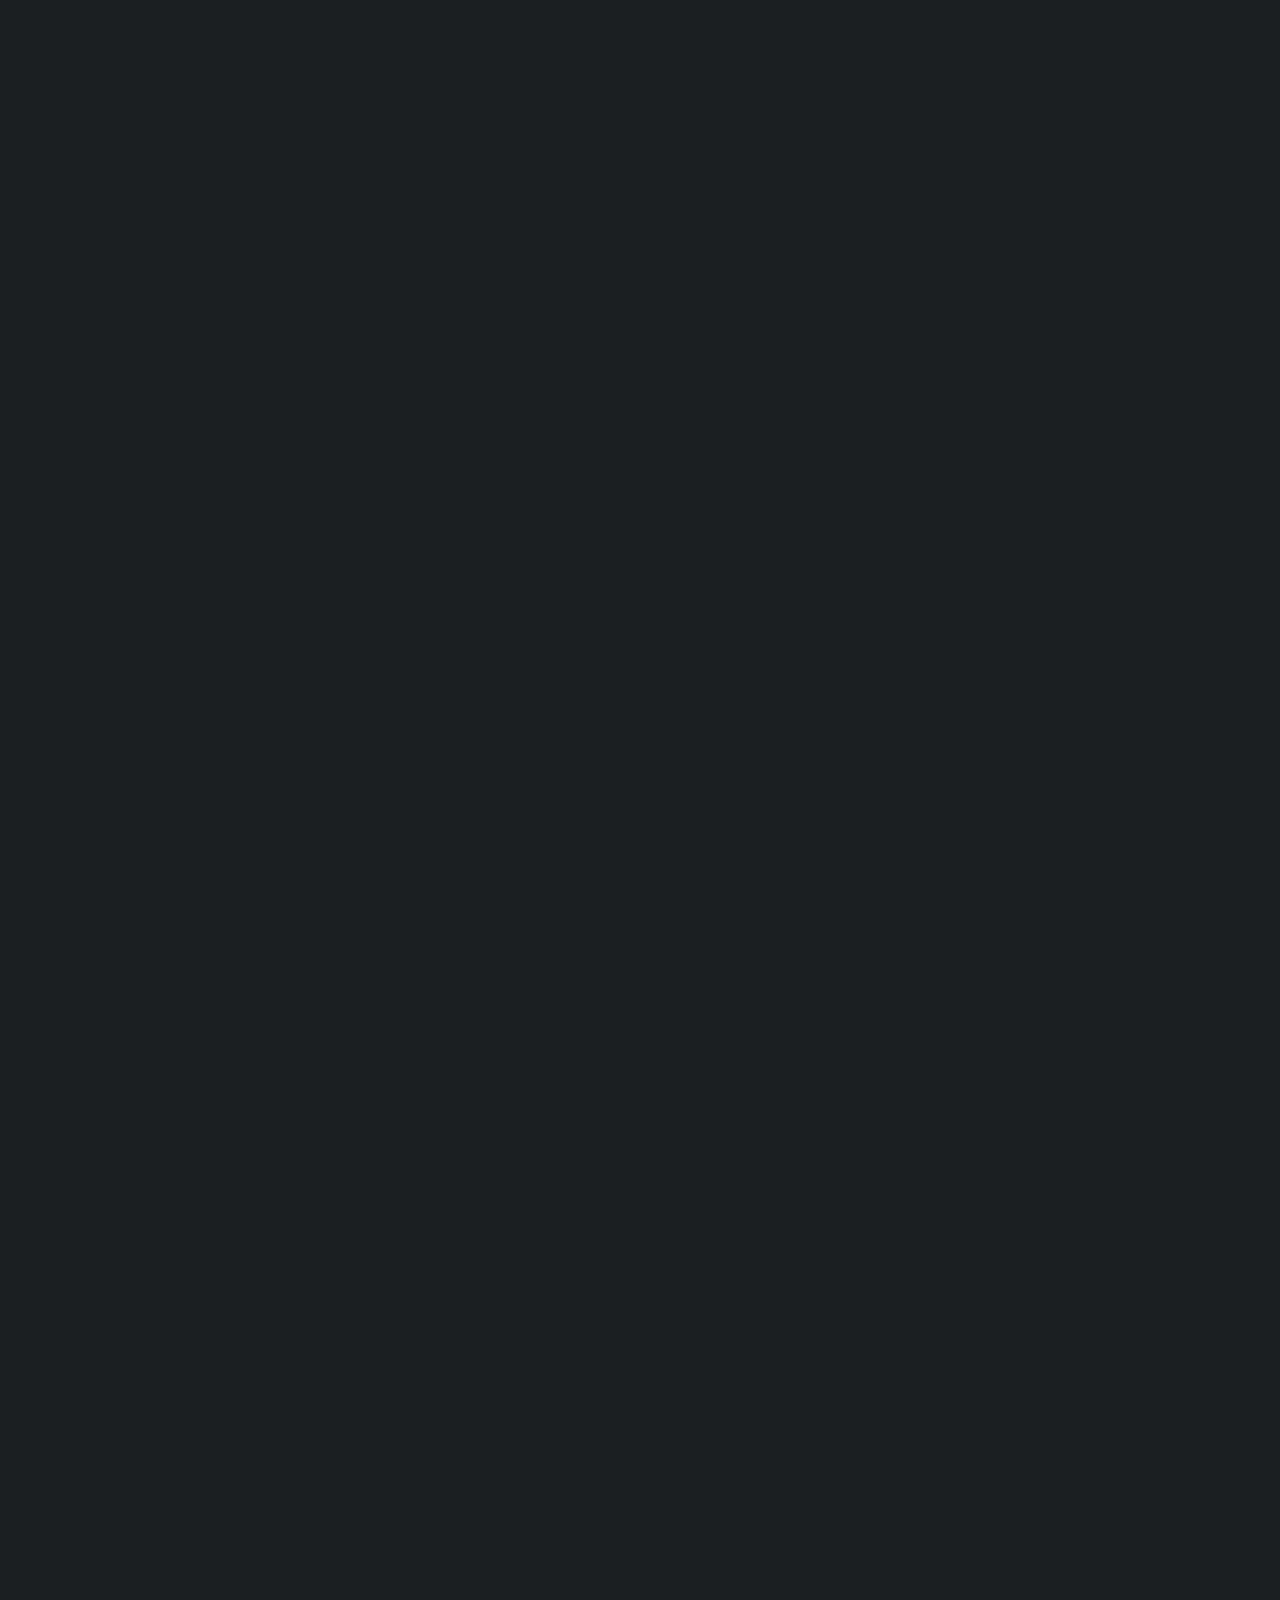
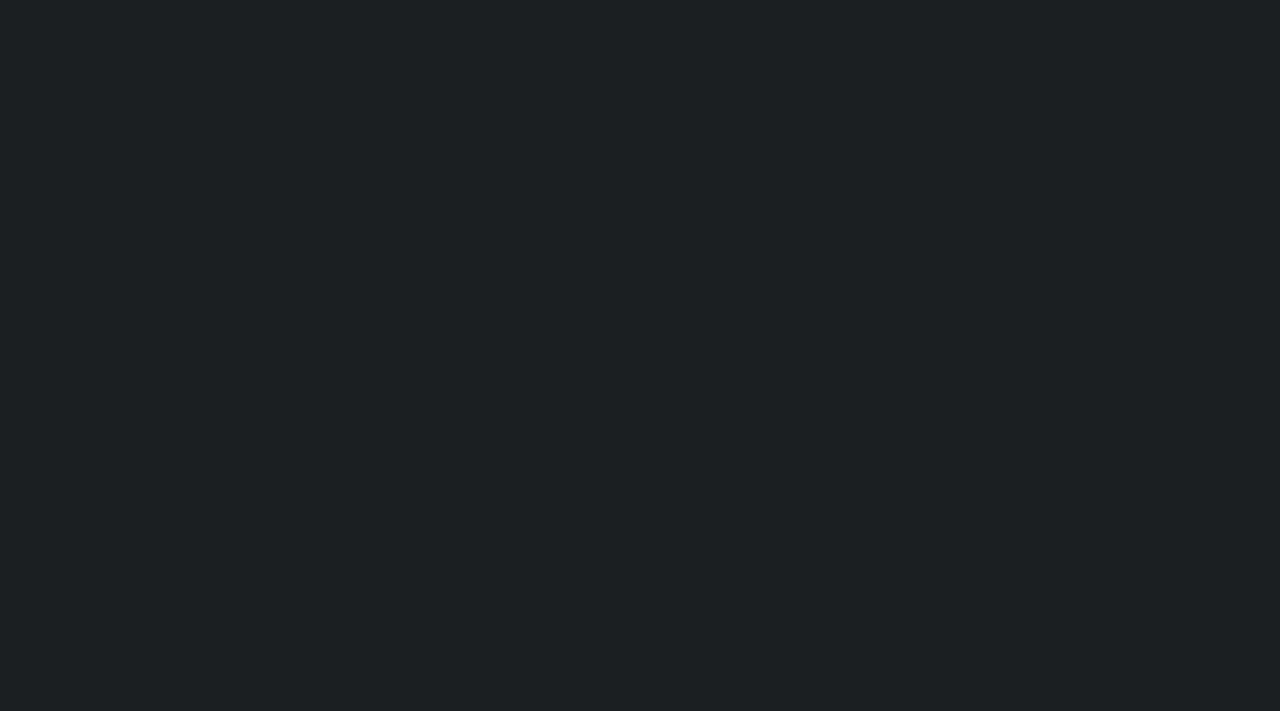
==== commit 0df92d32: "Update index.html" ====
--- a/index.html
+++ b/index.html
@@ -115,8 +115,12 @@
 										2021-09-12 Moar Gallery exhibition, Stockholm<br>
 										2021-06-18 <a href="https://www.youtube.com/watch?v=NXWzqQD_7Es">Electronic Talks podcast</a><br>
 										2021-03-06 CCTV Sthlm studio LIVE, Stockholm (stream)
+									</p>
+
 									<h3>2020</h3>
 										2020-09-11 Visualia, KTH R1 with visuals by Martin Kling
+									</p>
+
 									<h3>2019</h3>
 										2019-07-27 Mimer, Norbergfestival, with Jonas Johansson lasershow, and improvised techno set at Camp727<br>
 										2019-07-26 Camp727, Norbergfestival, improvised ambient set<br>
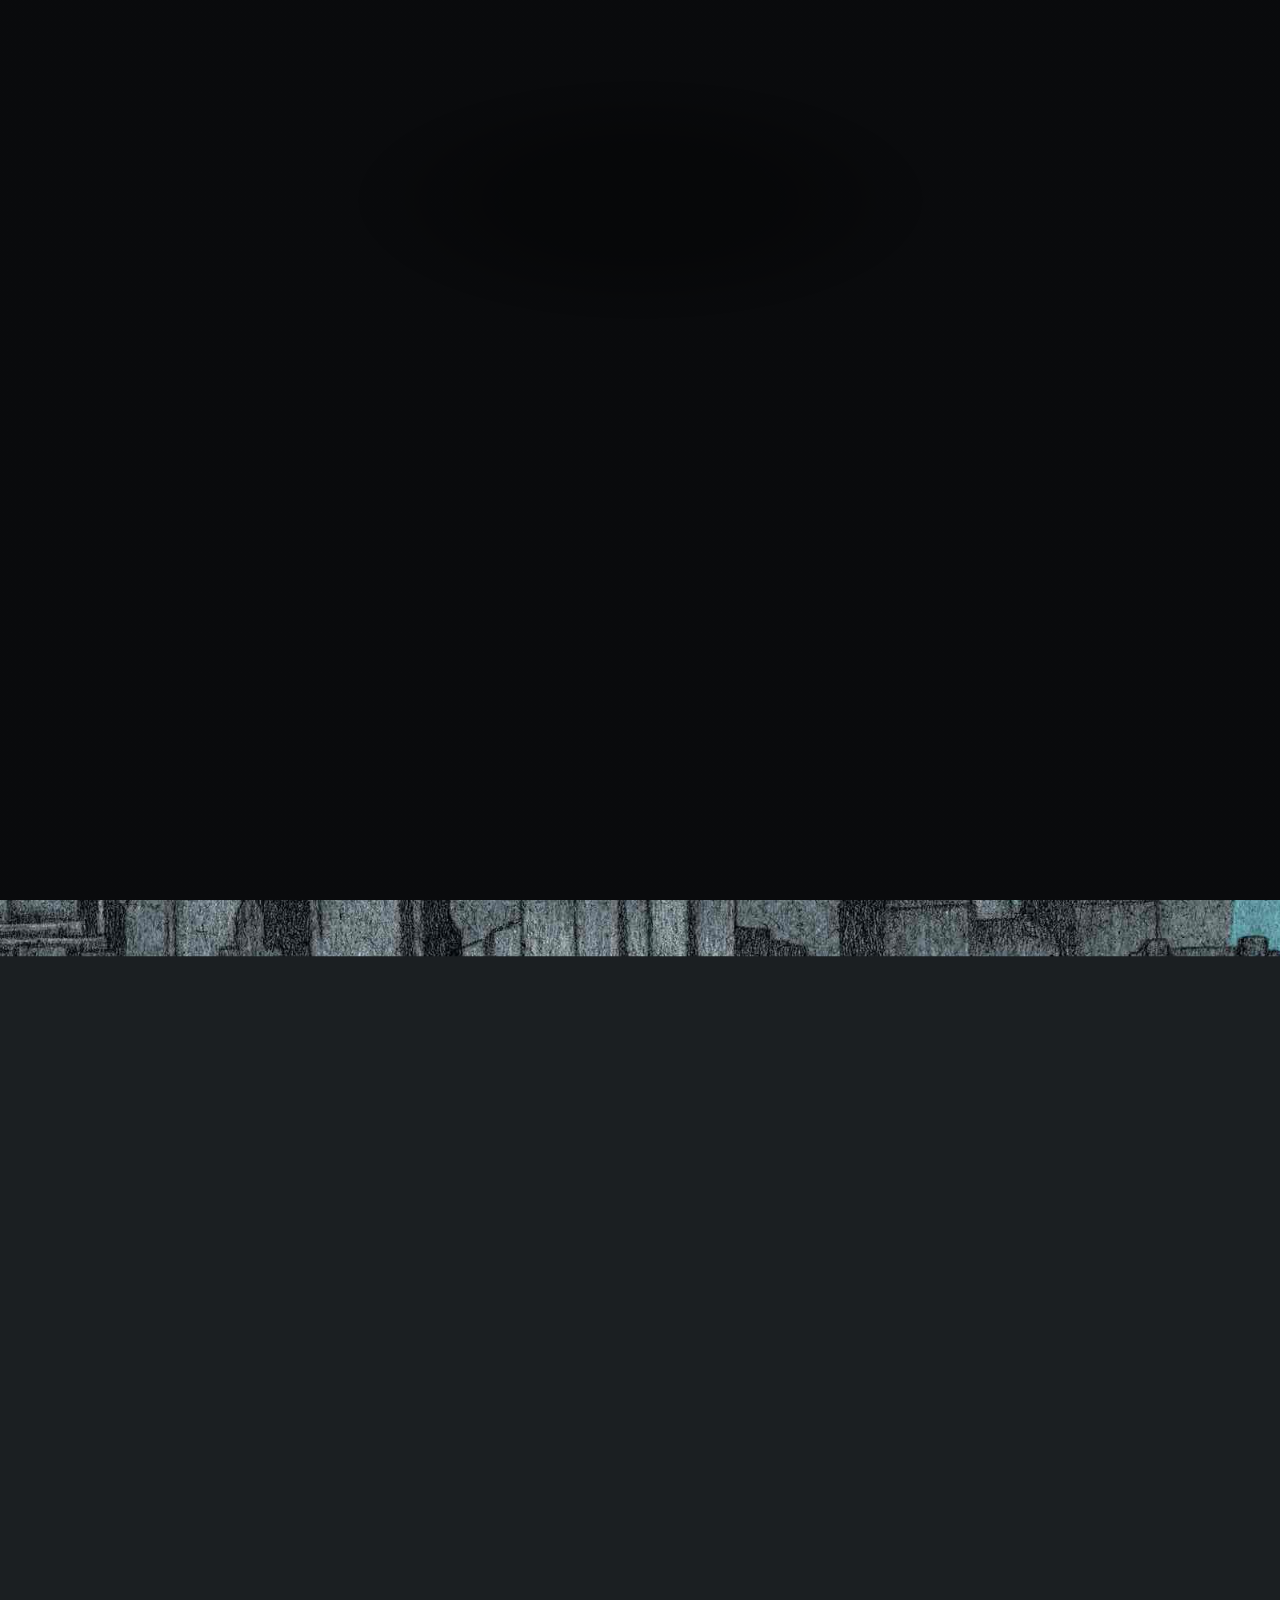
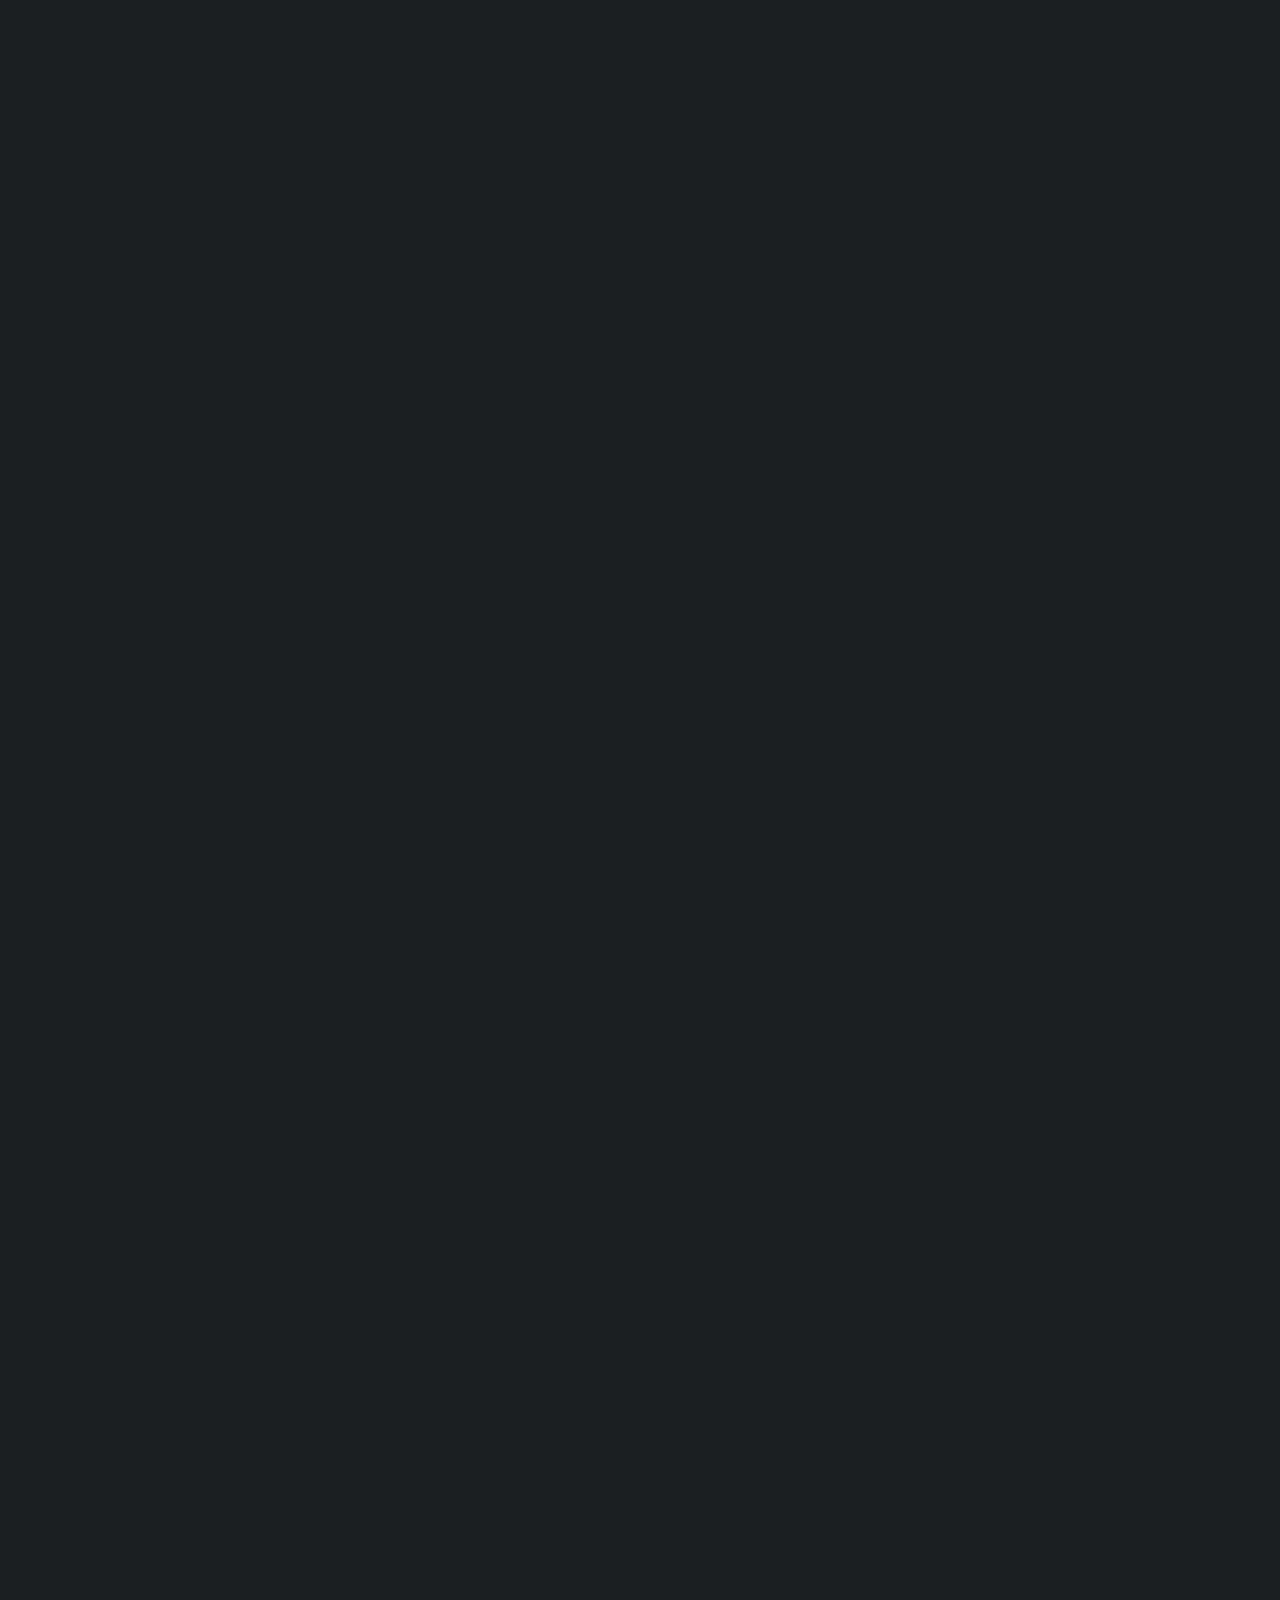
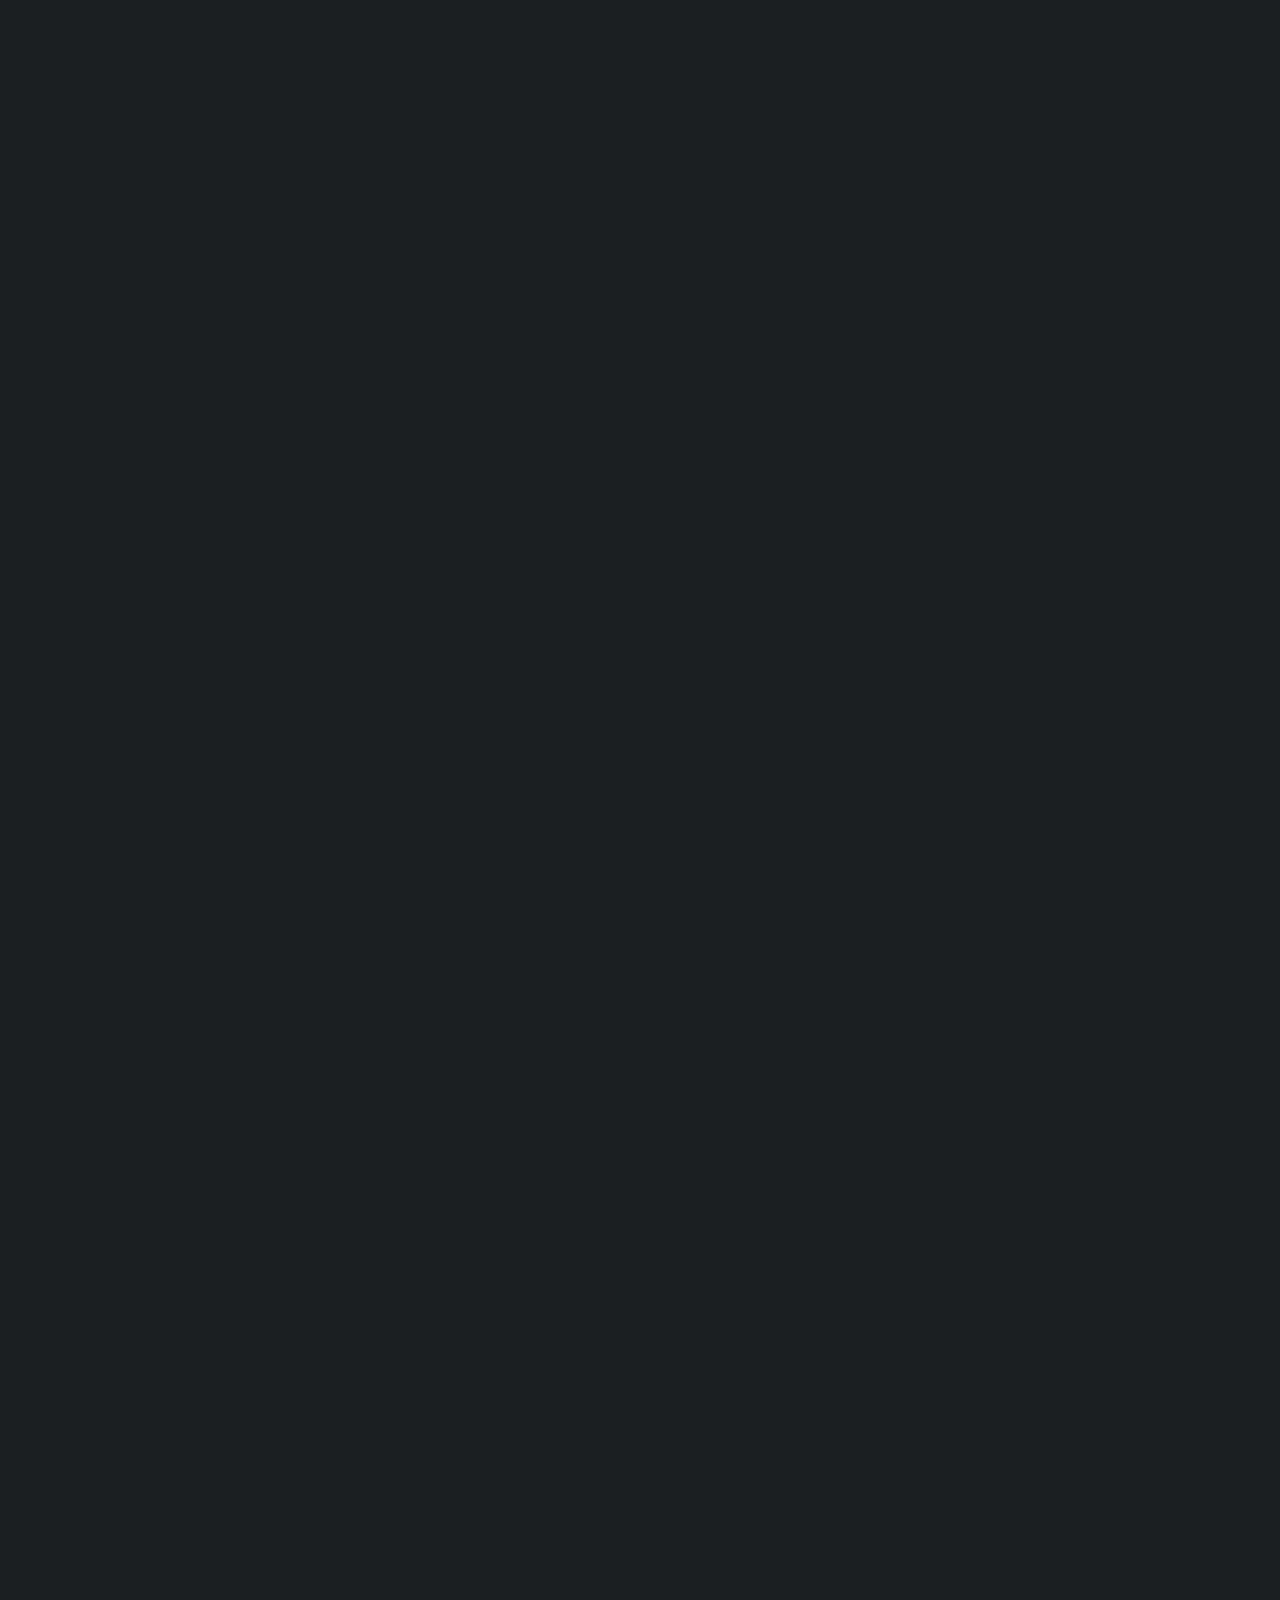
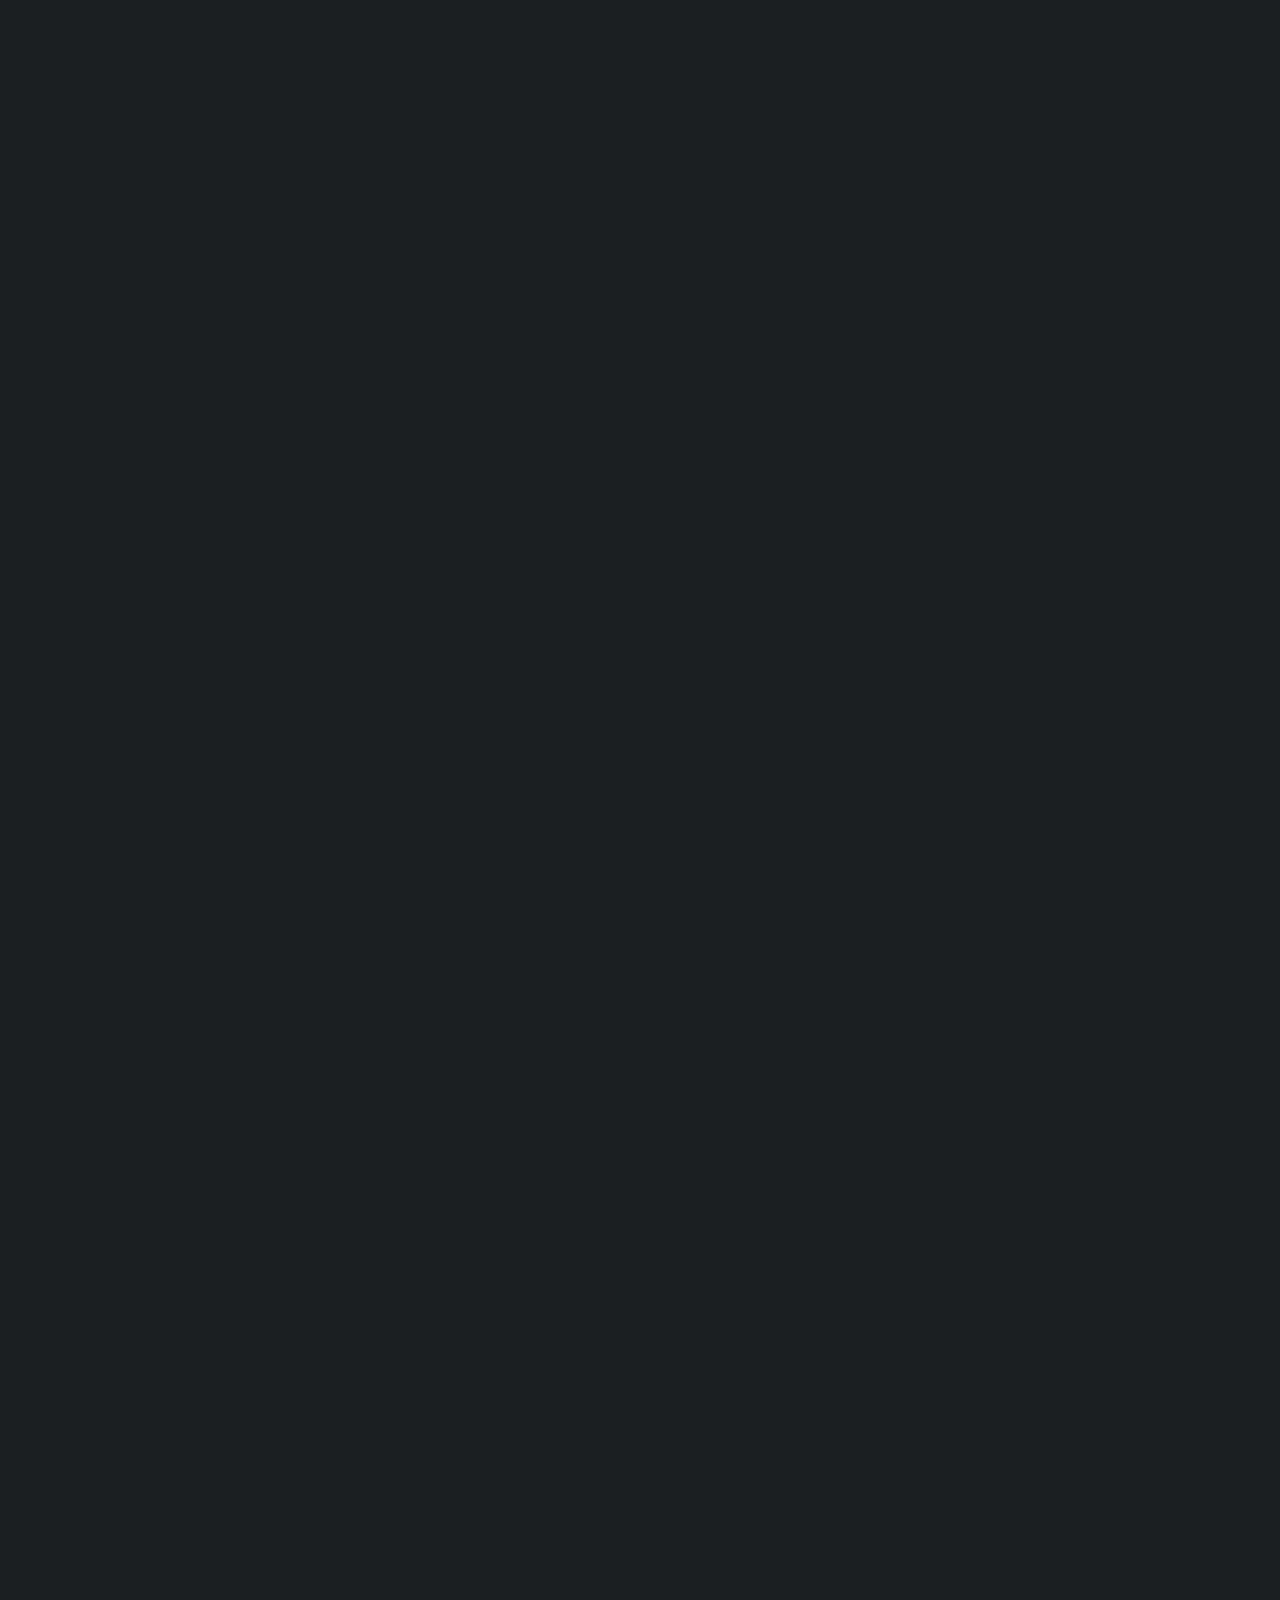
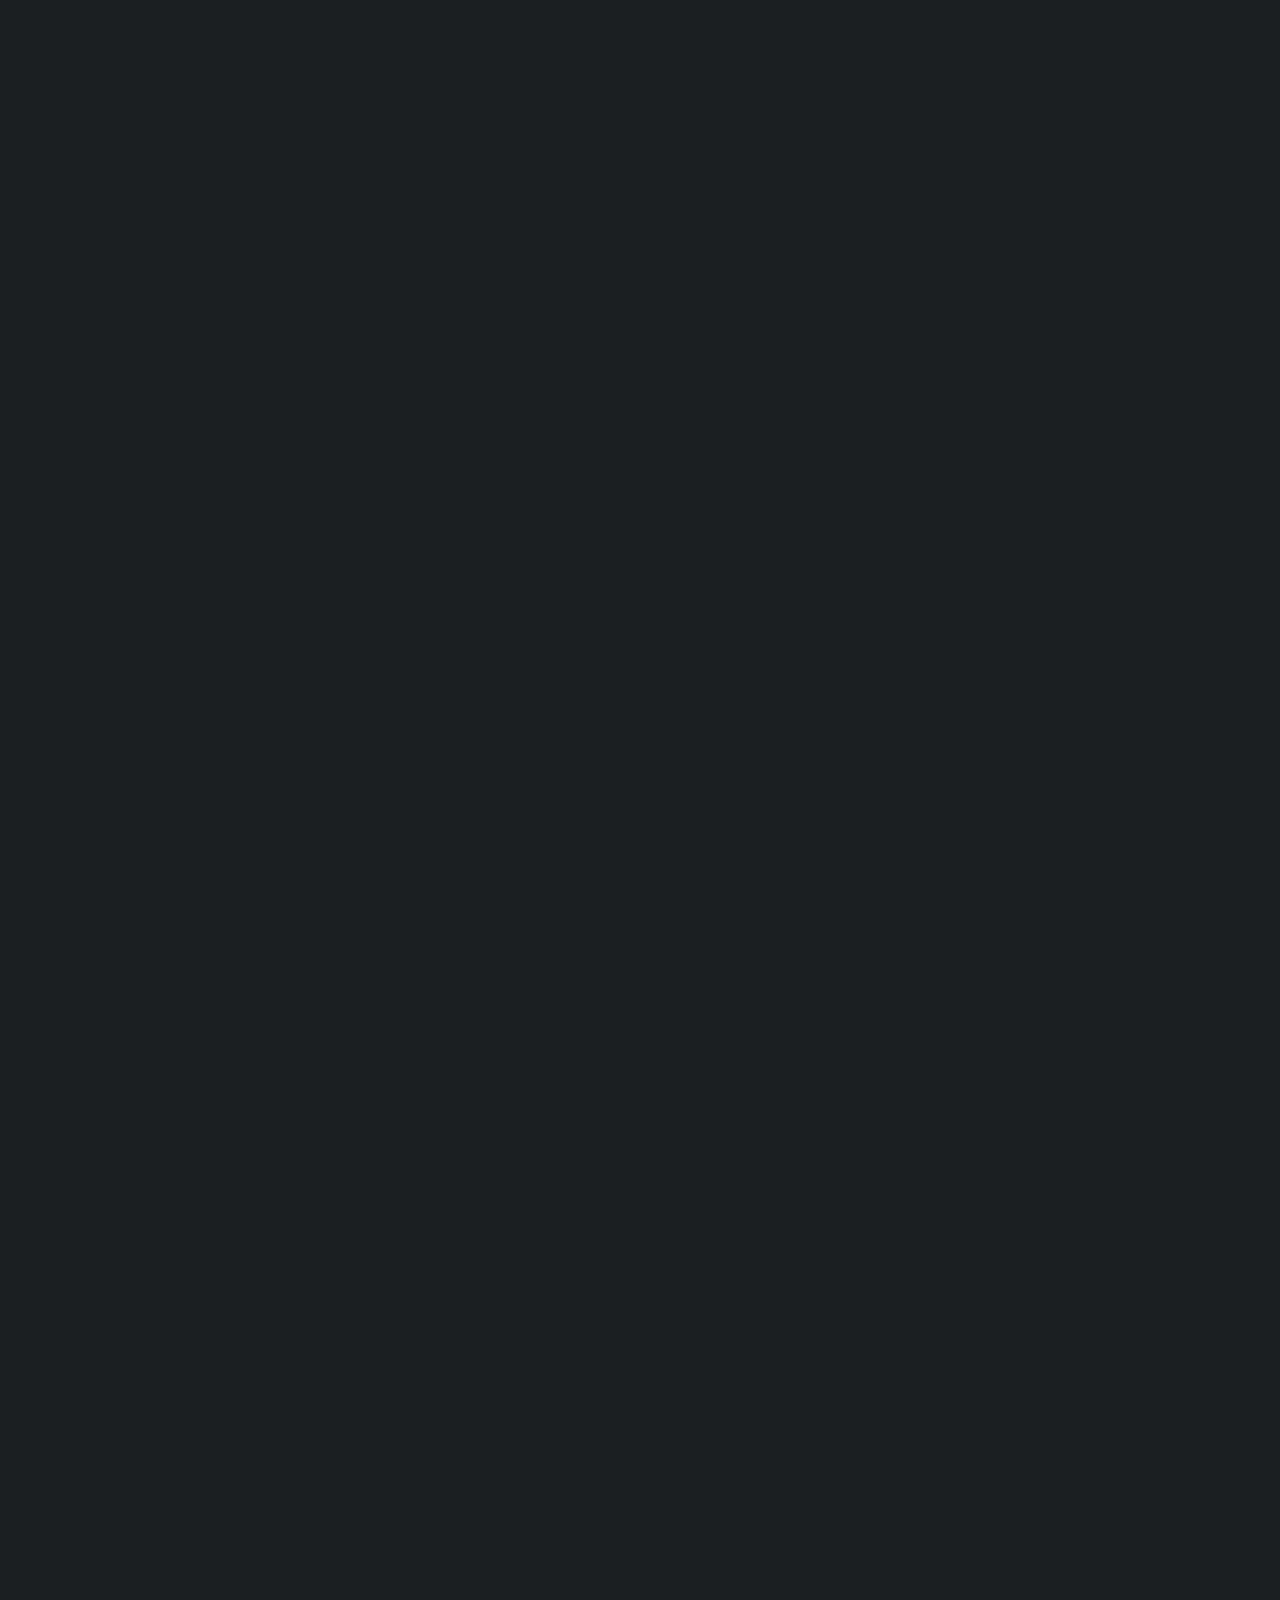
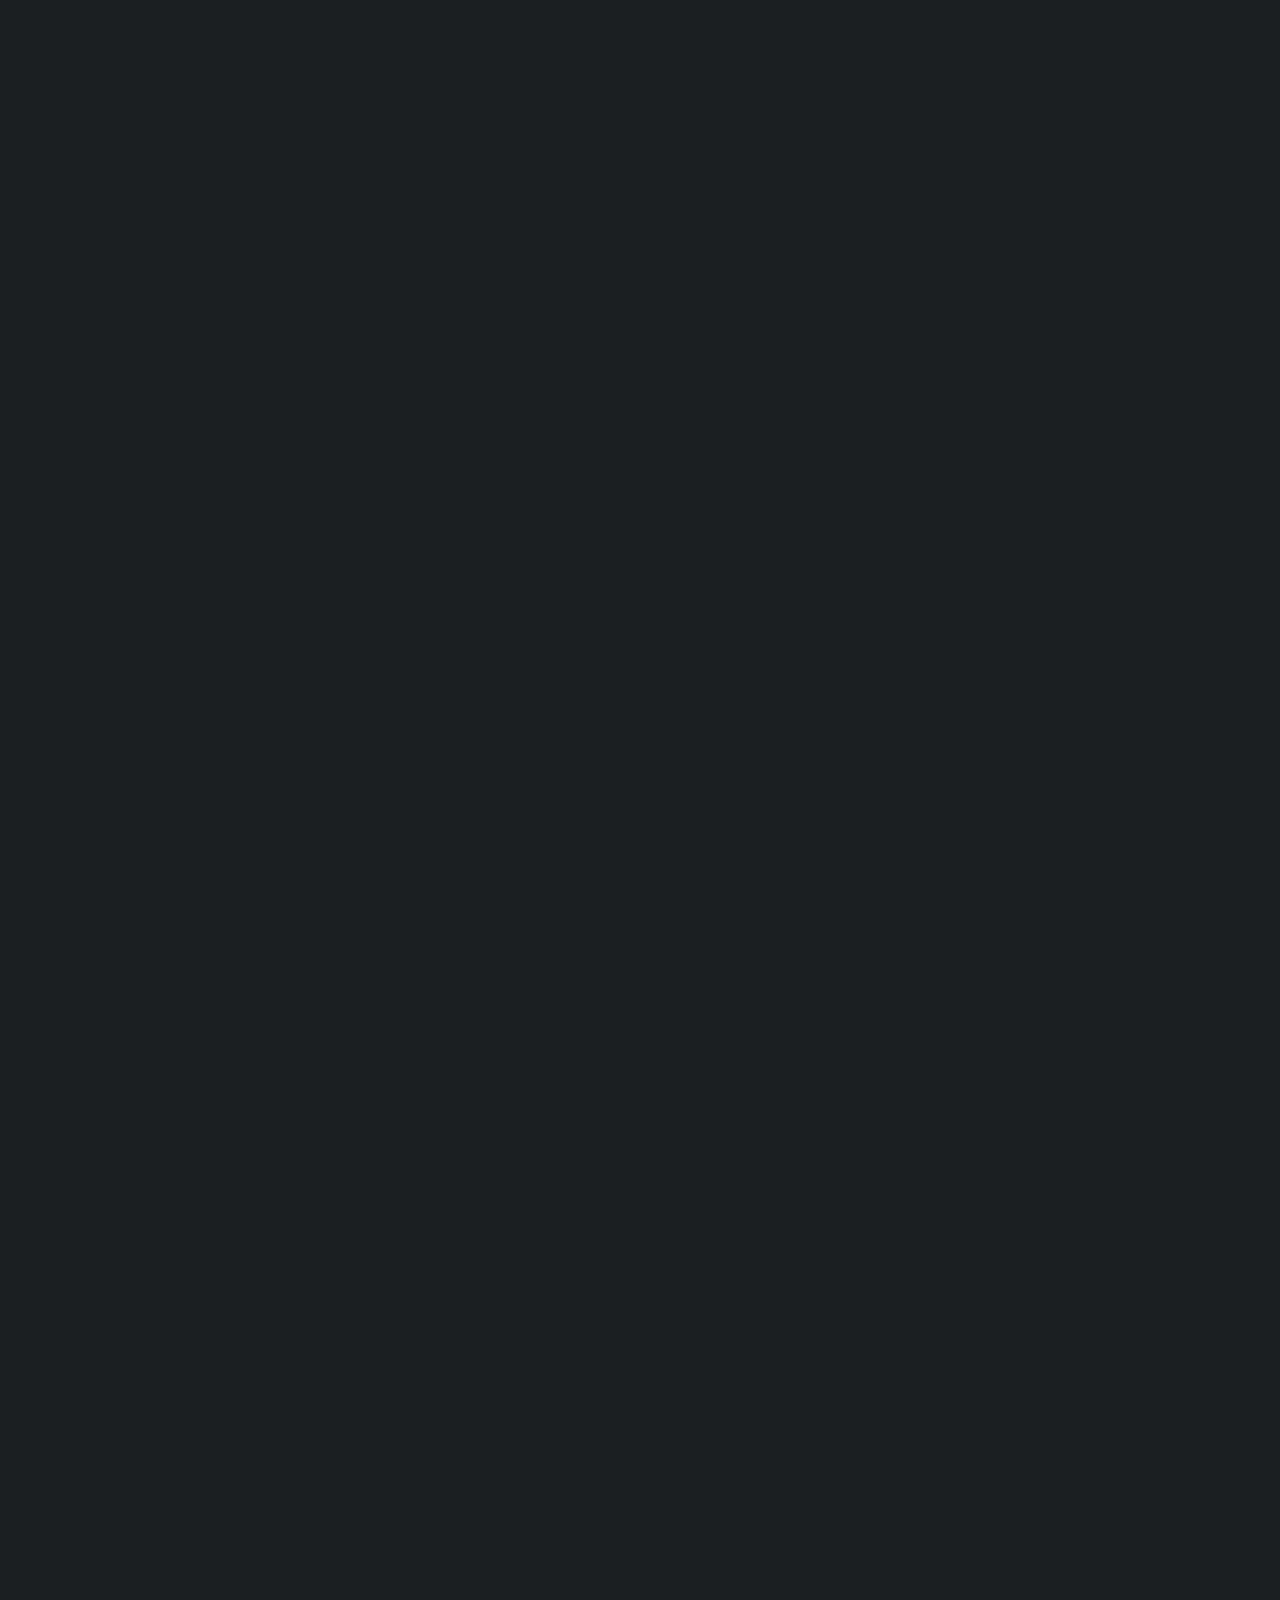
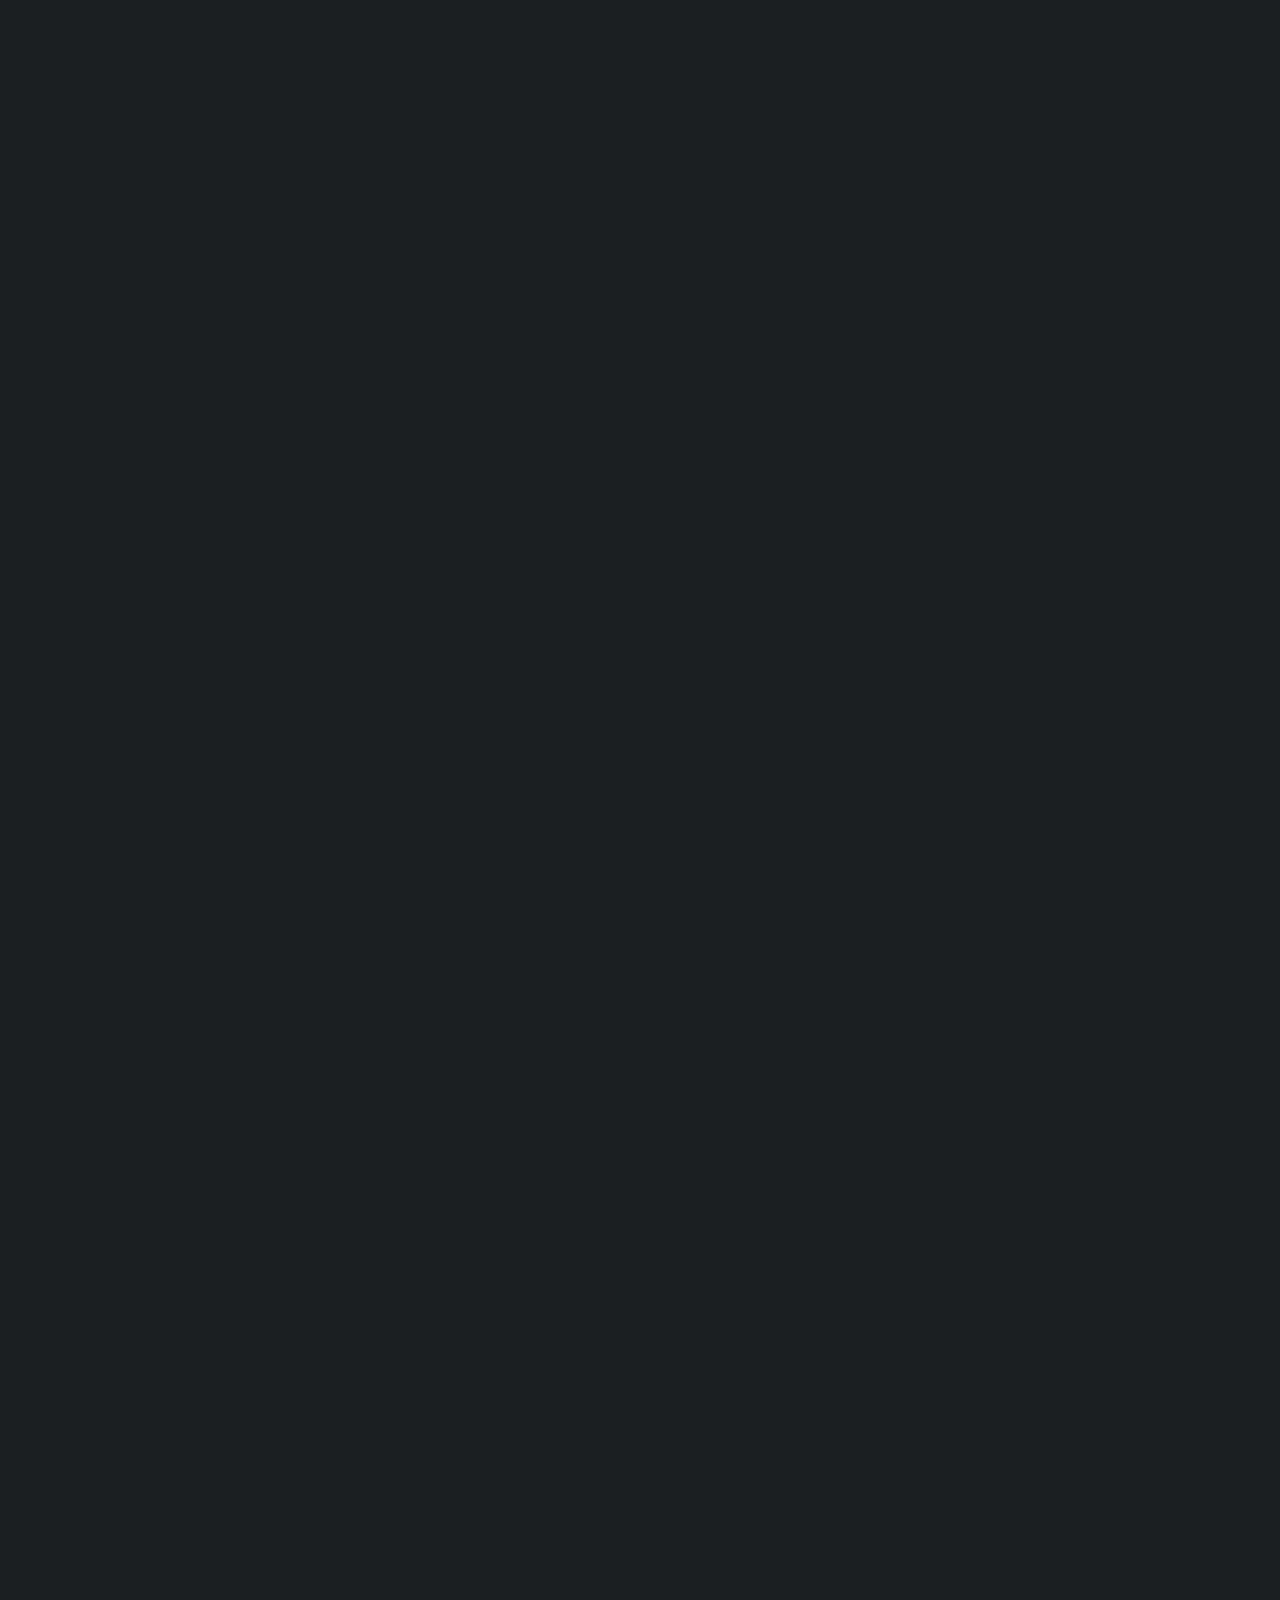
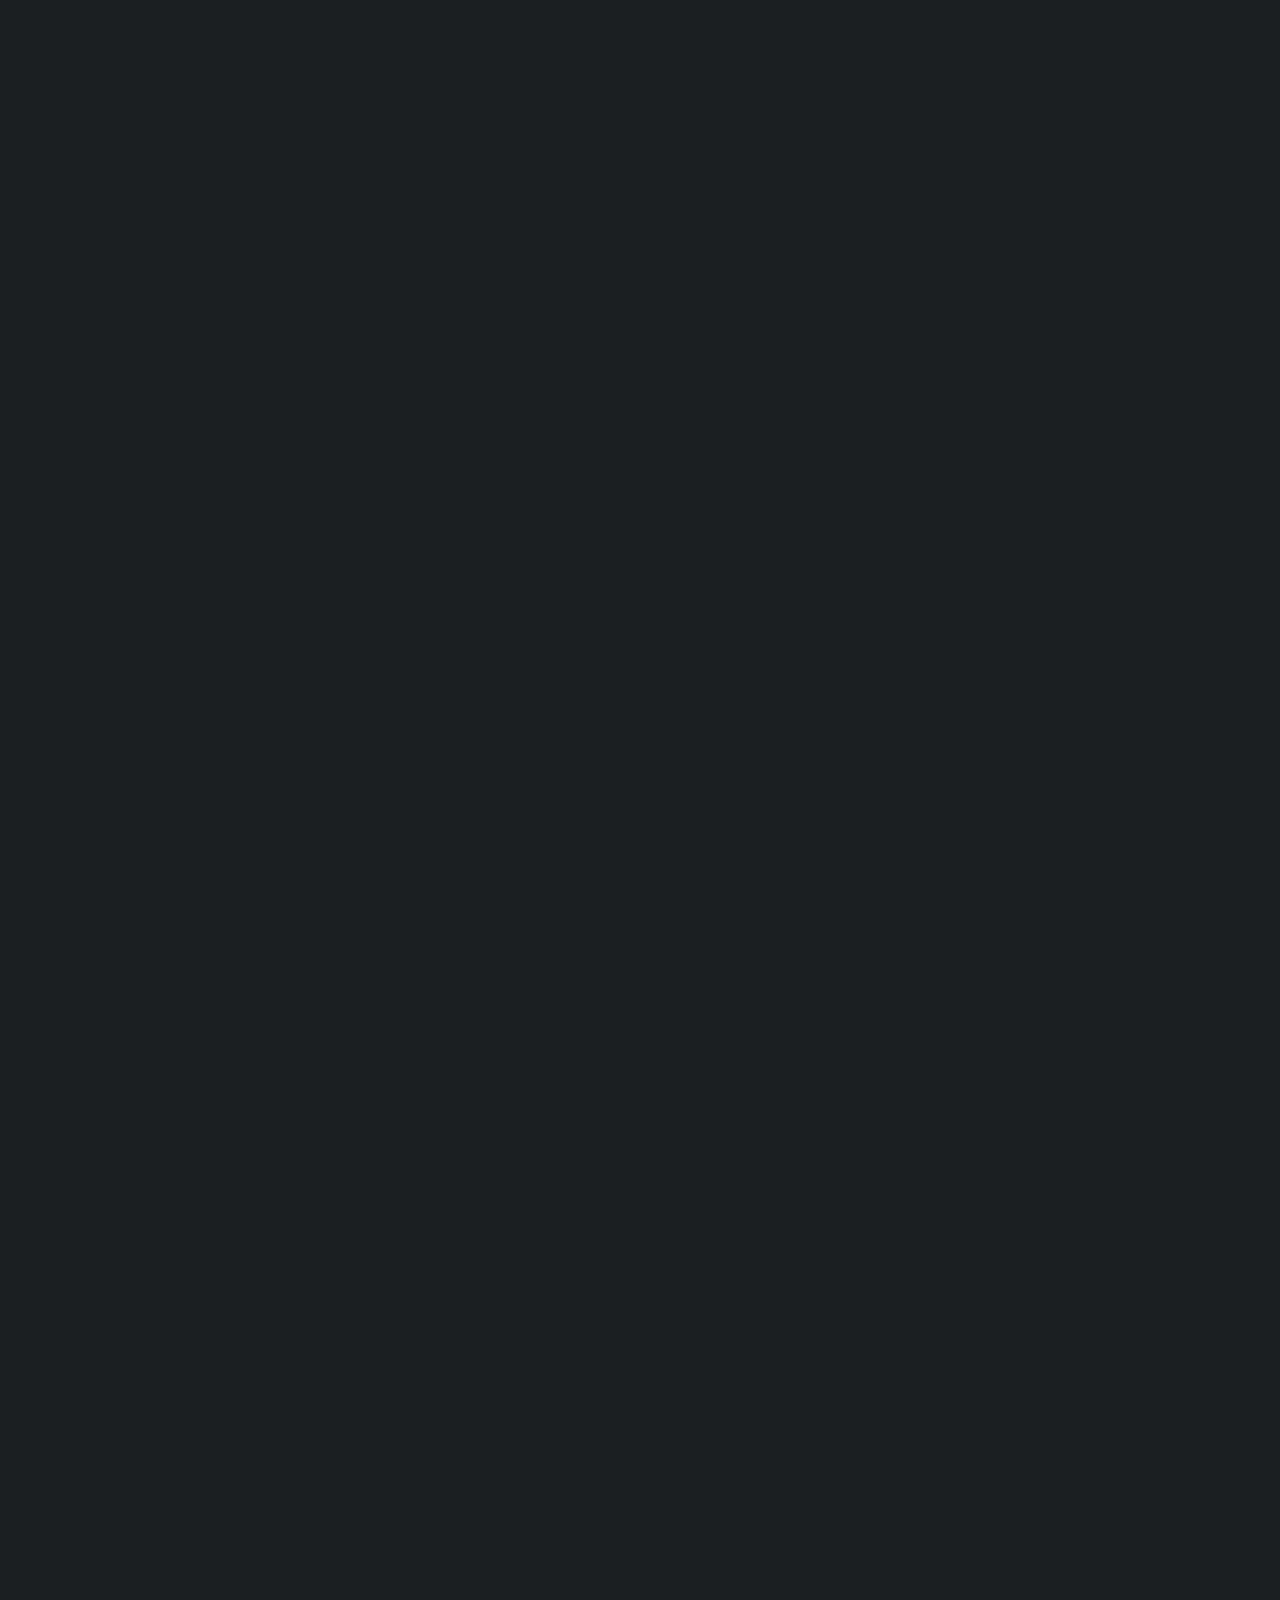
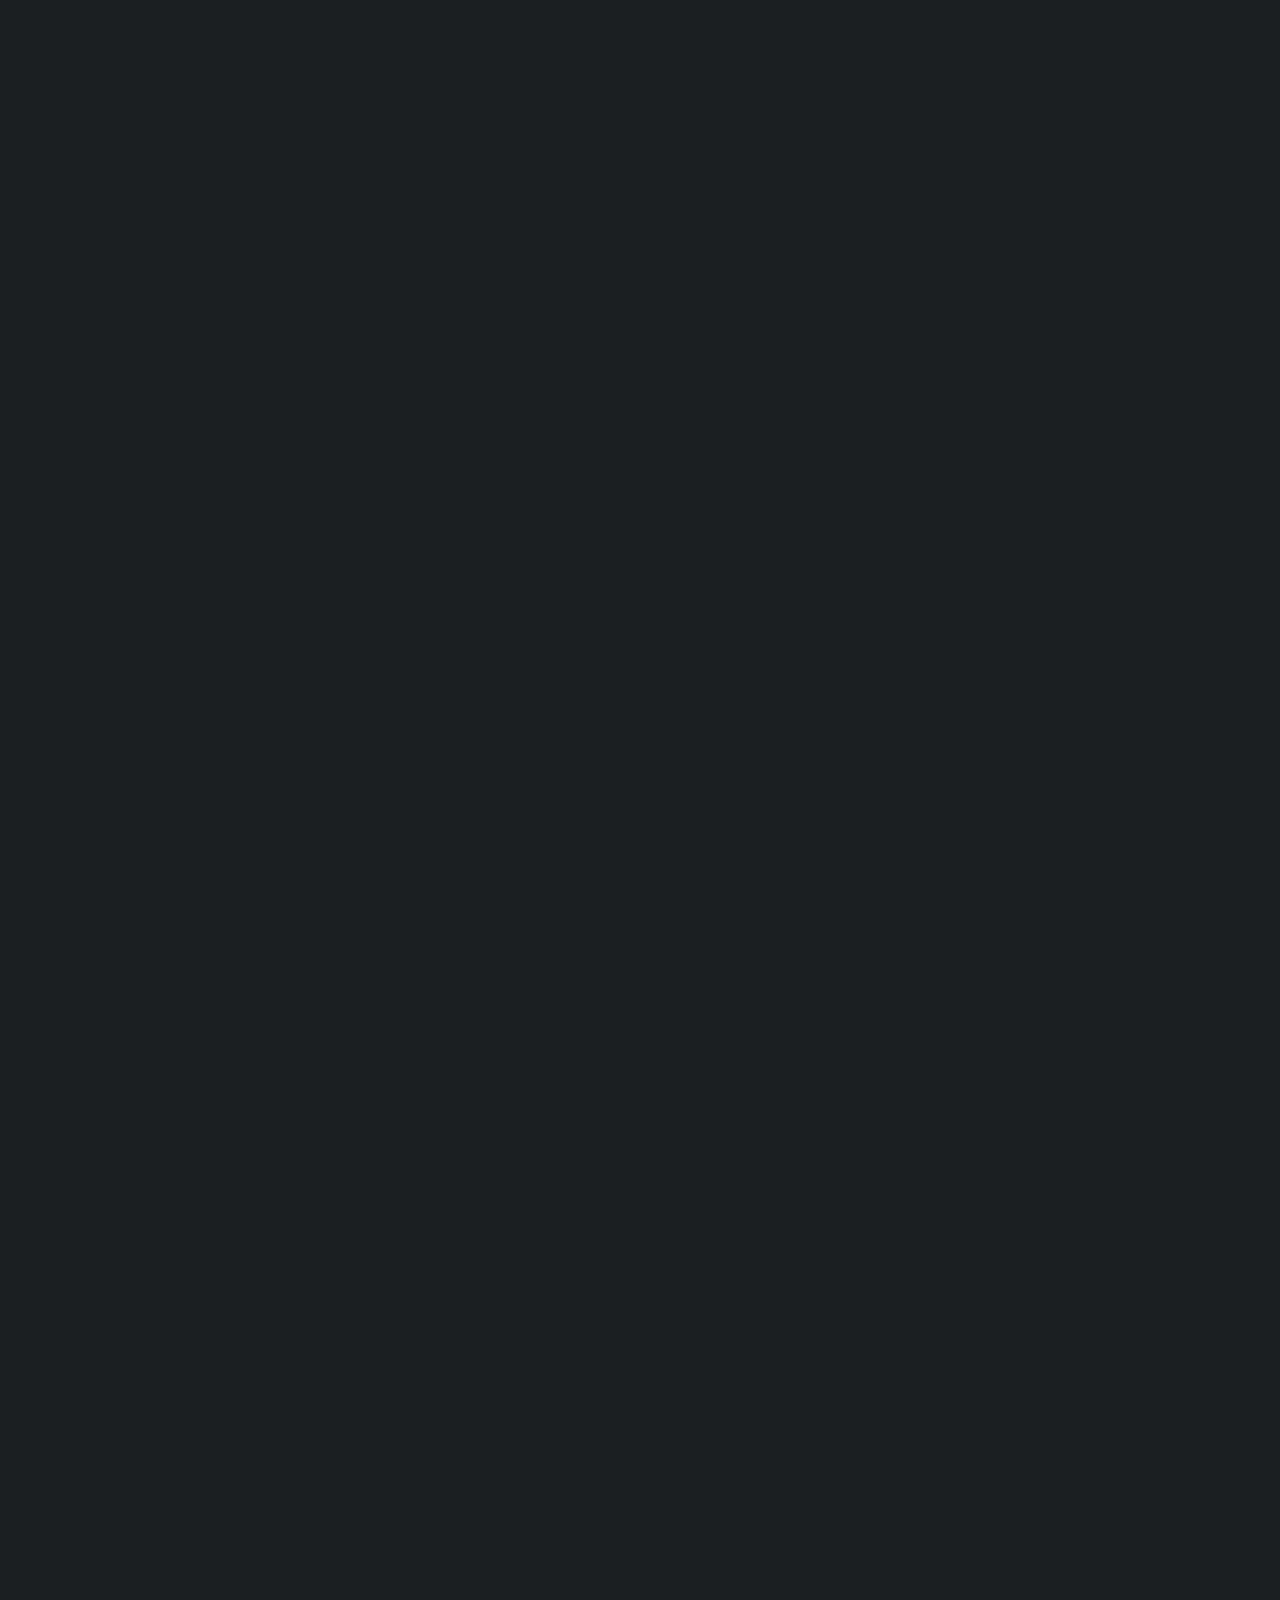
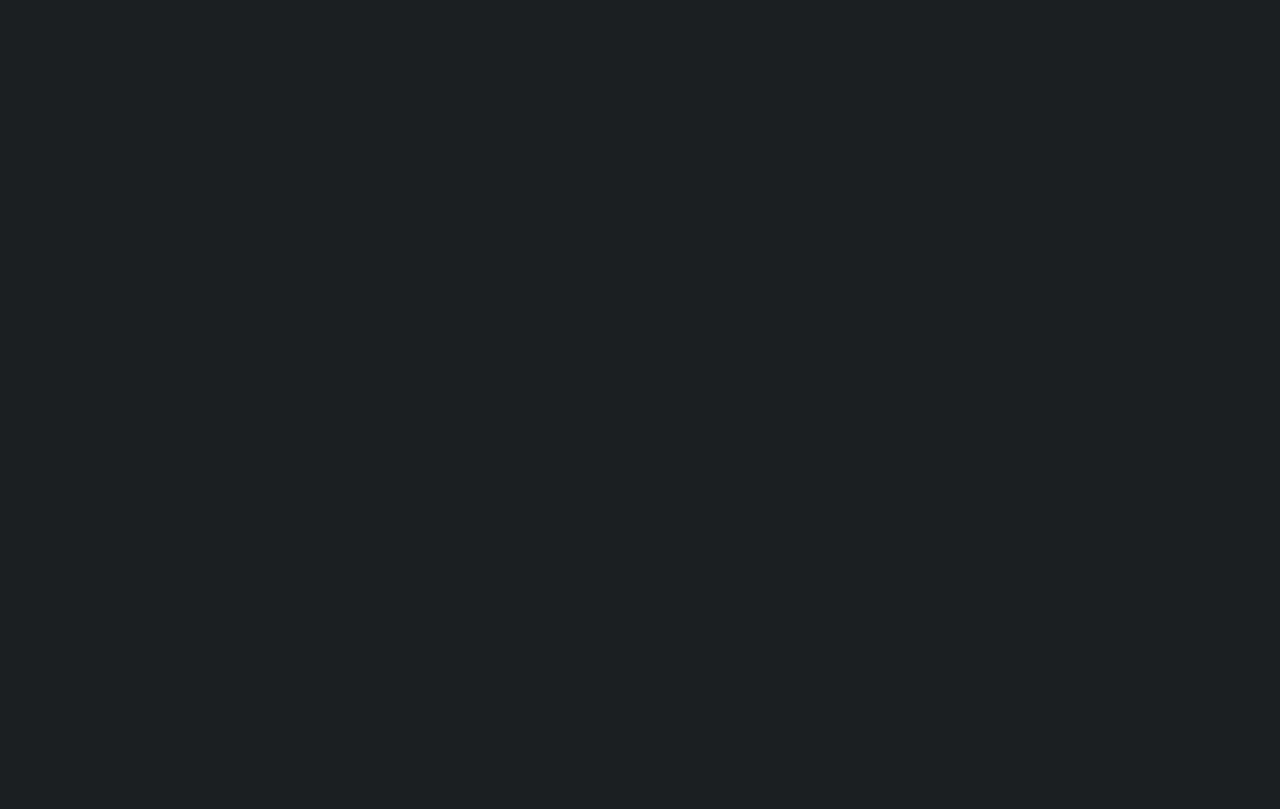
==== commit 3fb219f9: "Update index.html" ====
--- a/index.html
+++ b/index.html
@@ -106,11 +106,15 @@
 								<h2 class="major">Live</h2>
 								<span class="image main"><img src="images/live02.jpg" alt="" /><sub>&copy; Pontus Liljeblad</sub></span>
 								<p><h3>Upcoming:</h3> 
-									2023-06-16 Tornet, Hagalunds vattentorm, Stockholm	
+									2023-08-31 TBA	
 										
 								</p>
 
 								<p><h3>Past:</h3>
+									<h3>2023</h3>
+										2023-06-16 Tornet, Hagalunds vattentorm, Stockholm<br>
+									</p>
+								
 									<h3>2021</h3>
 										2021-09-12 Moar Gallery exhibition, Stockholm<br>
 										2021-06-18 <a href="https://www.youtube.com/watch?v=NXWzqQD_7Es">Electronic Talks podcast</a><br>
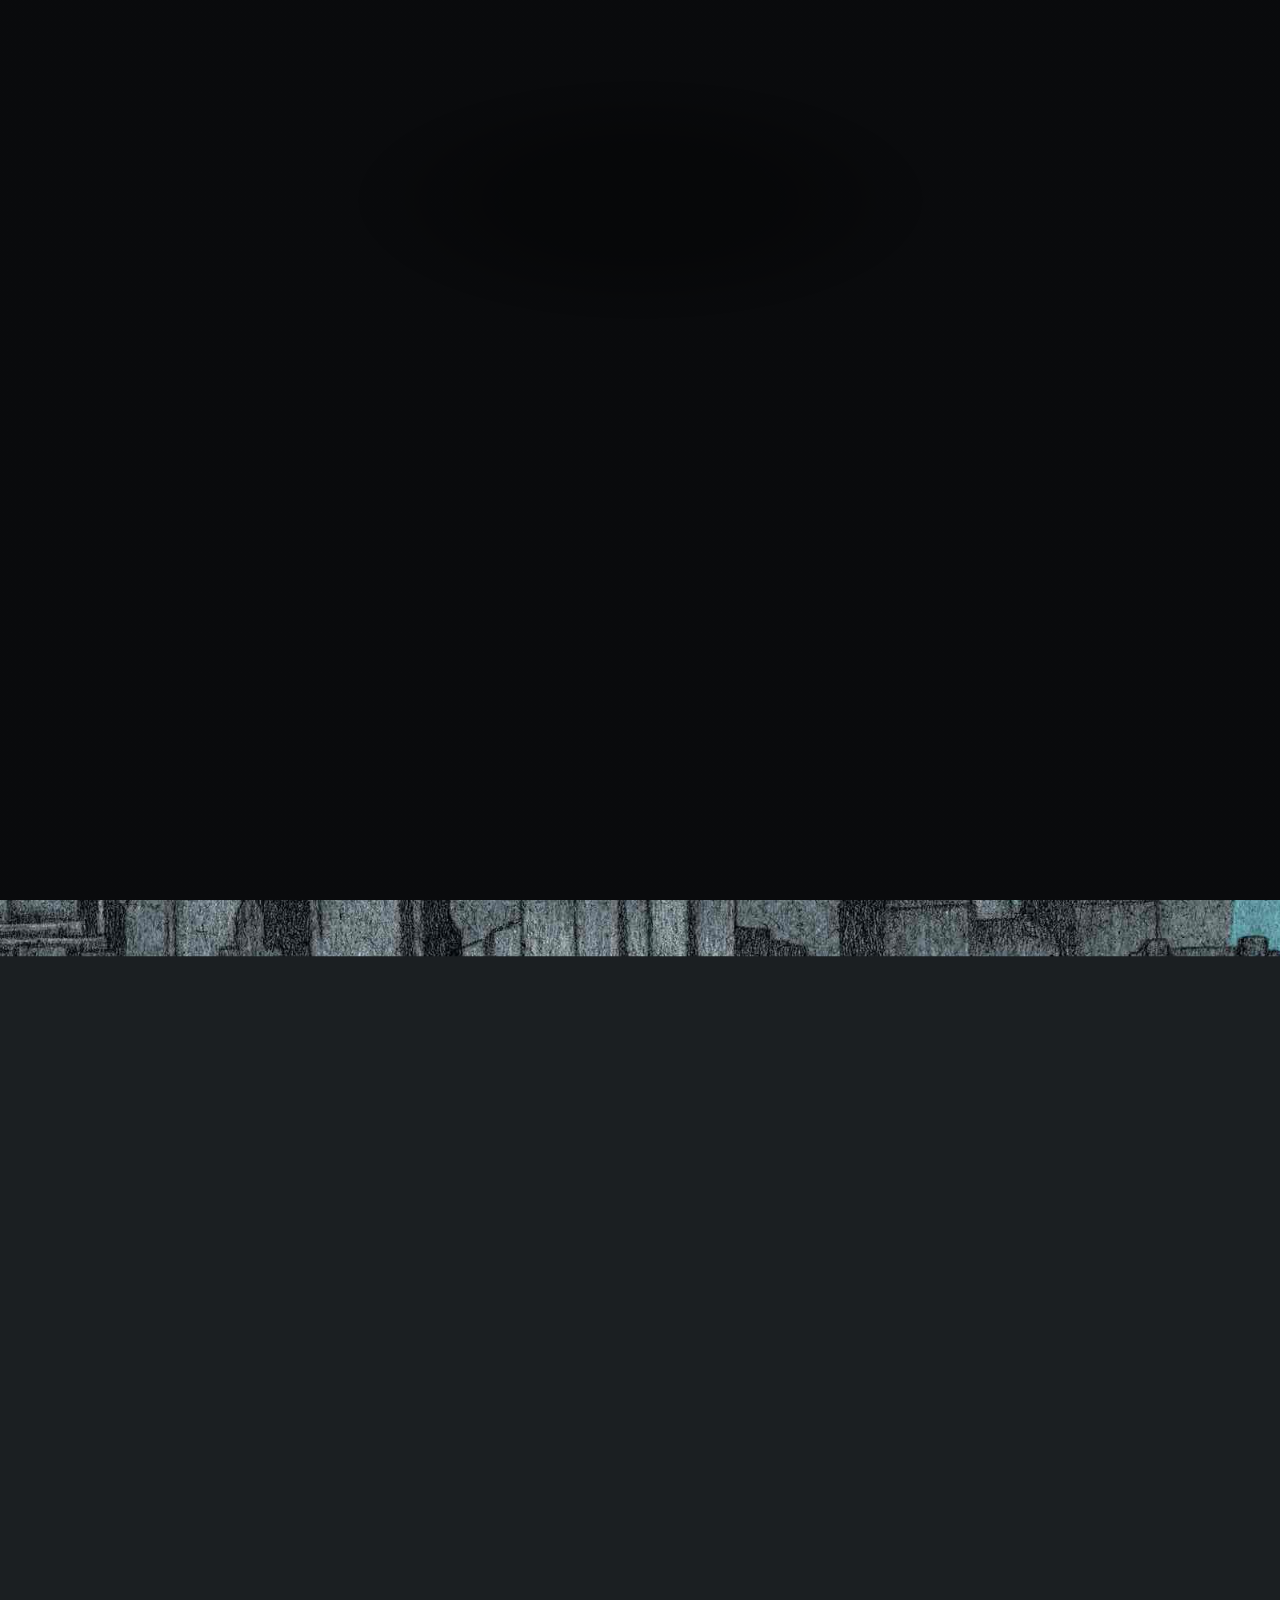
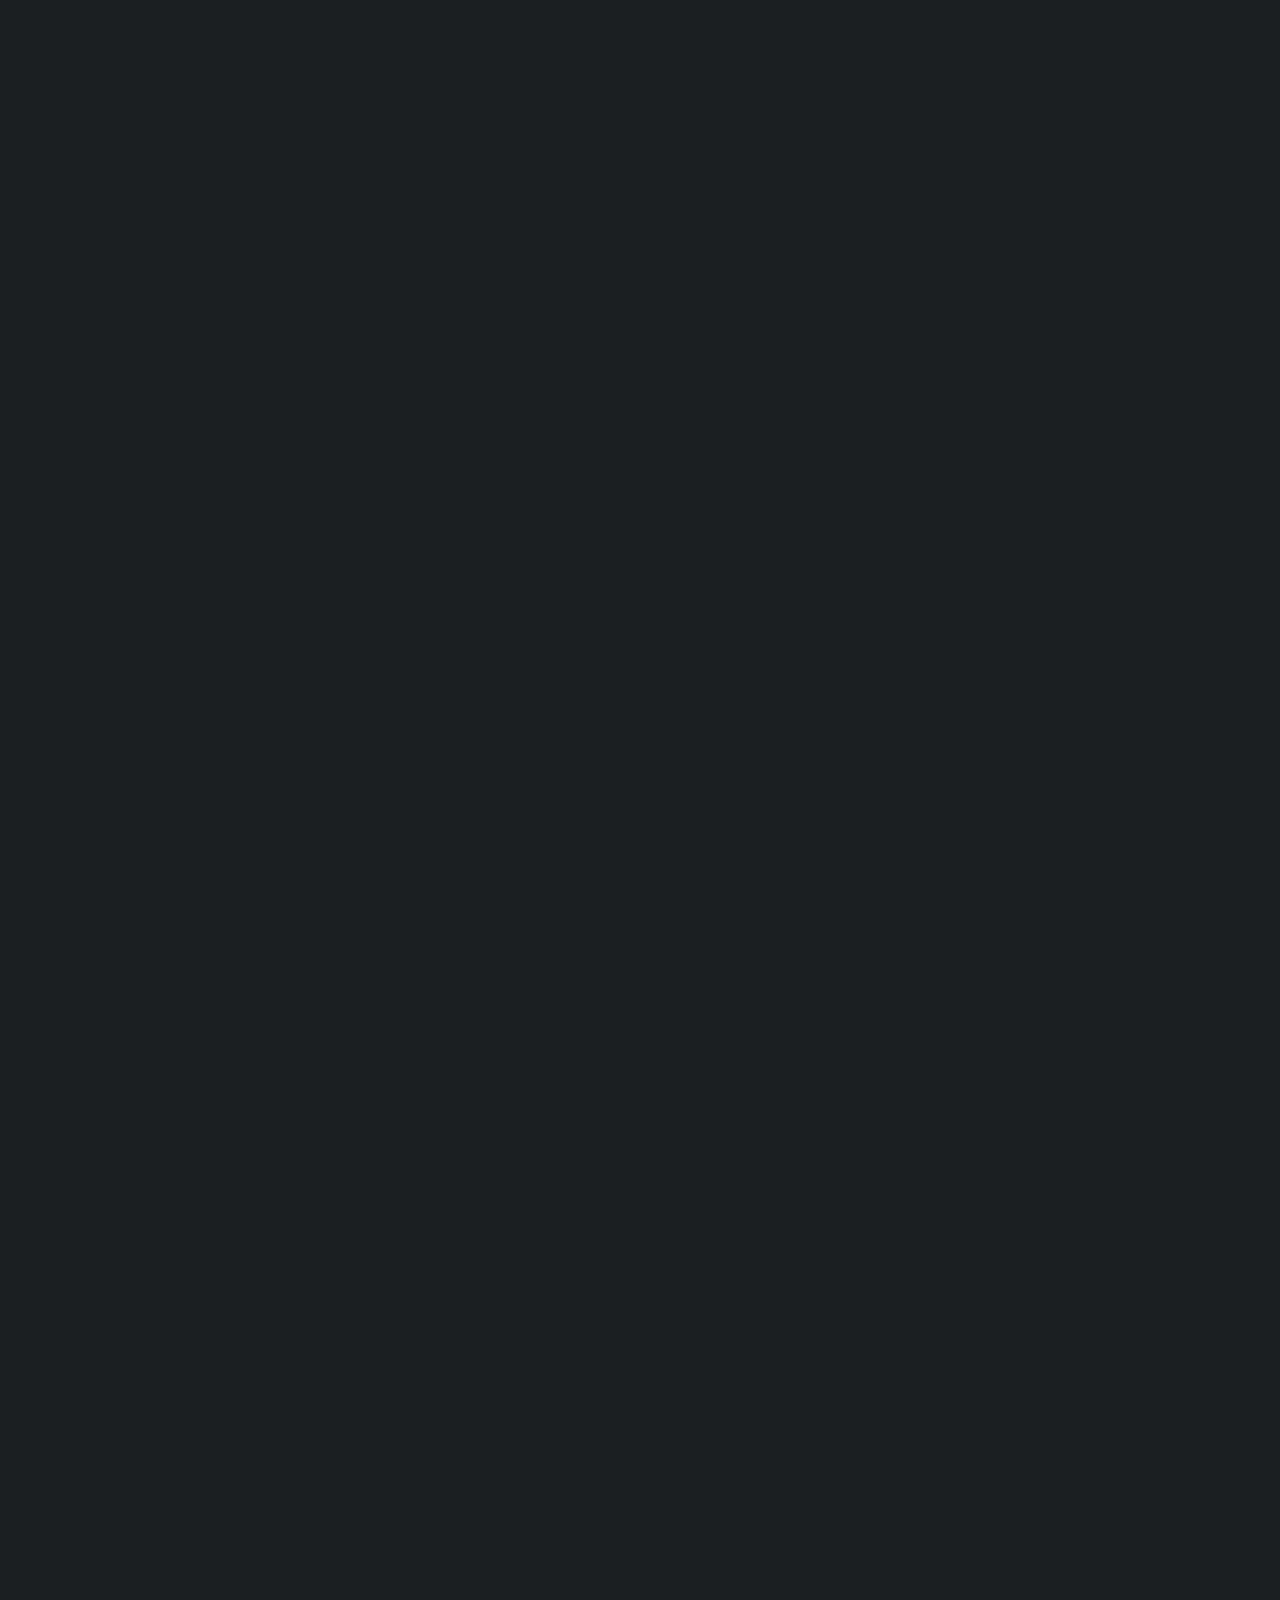
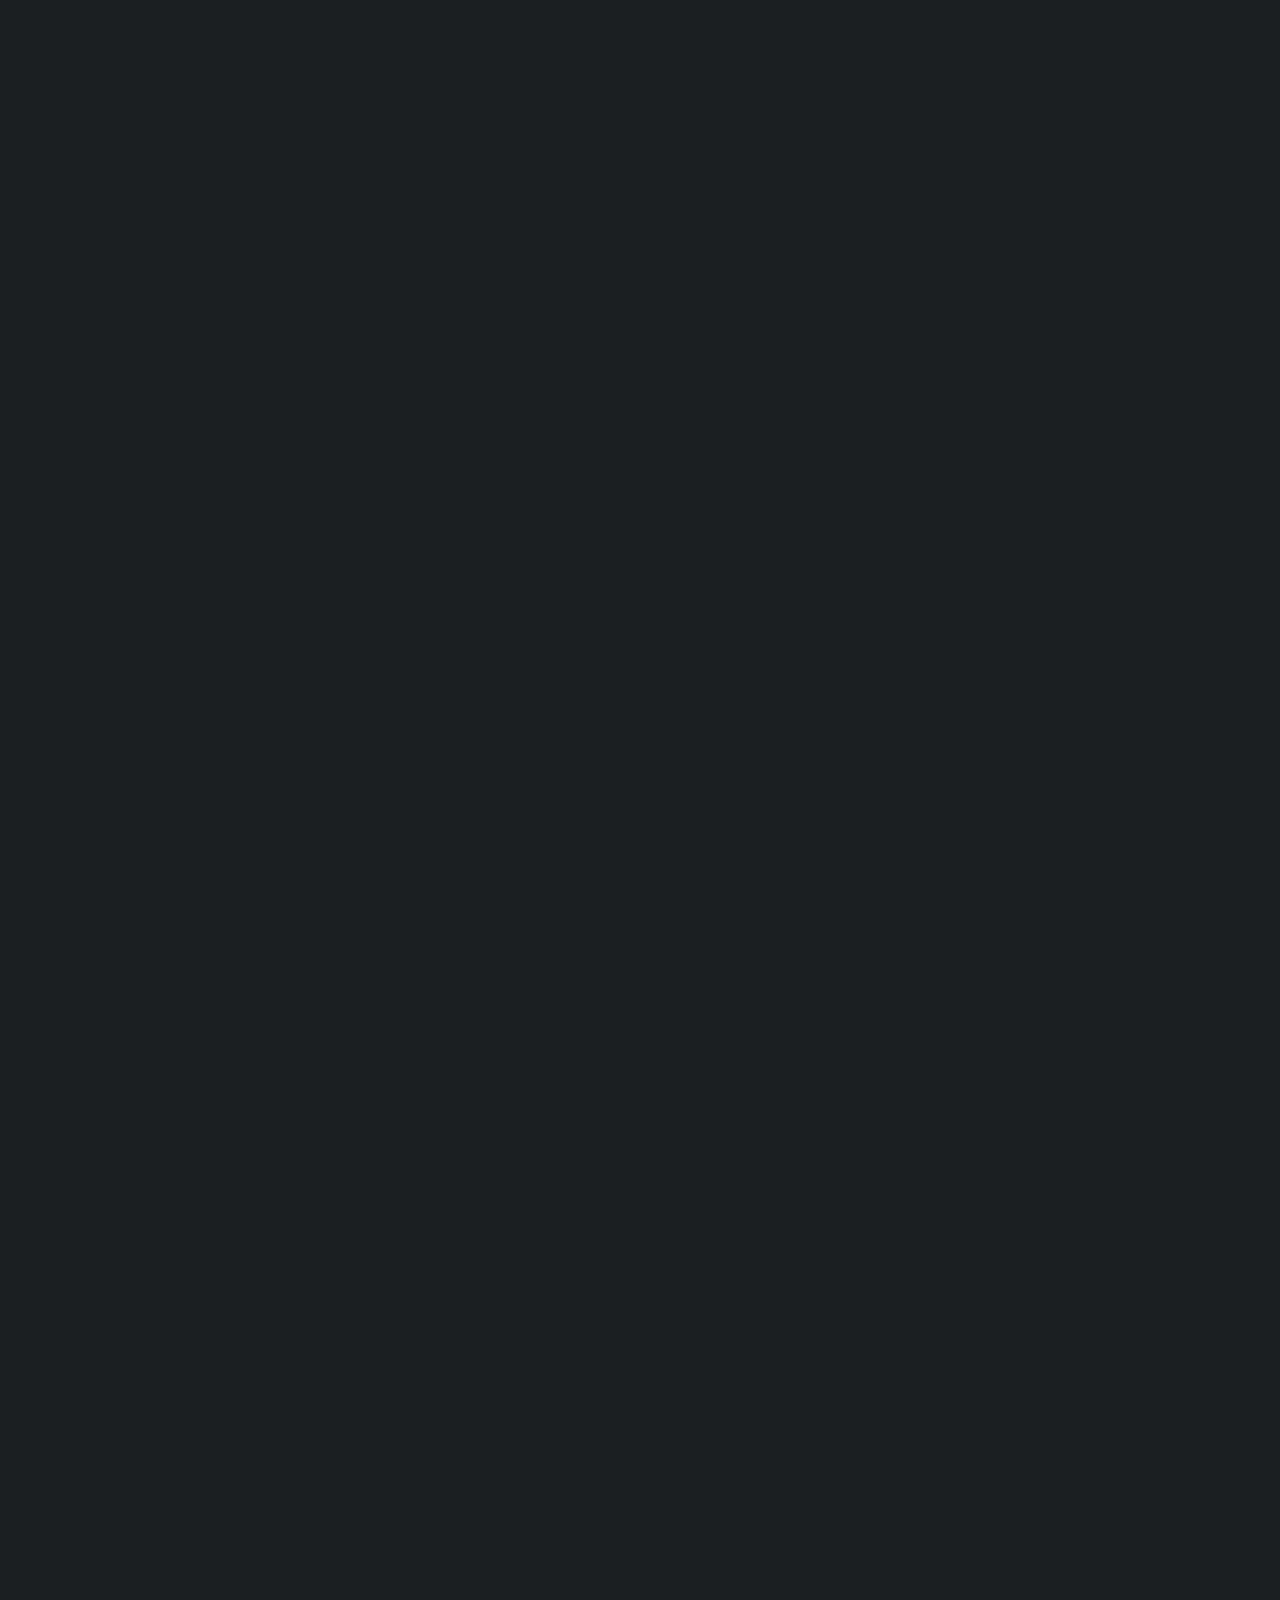
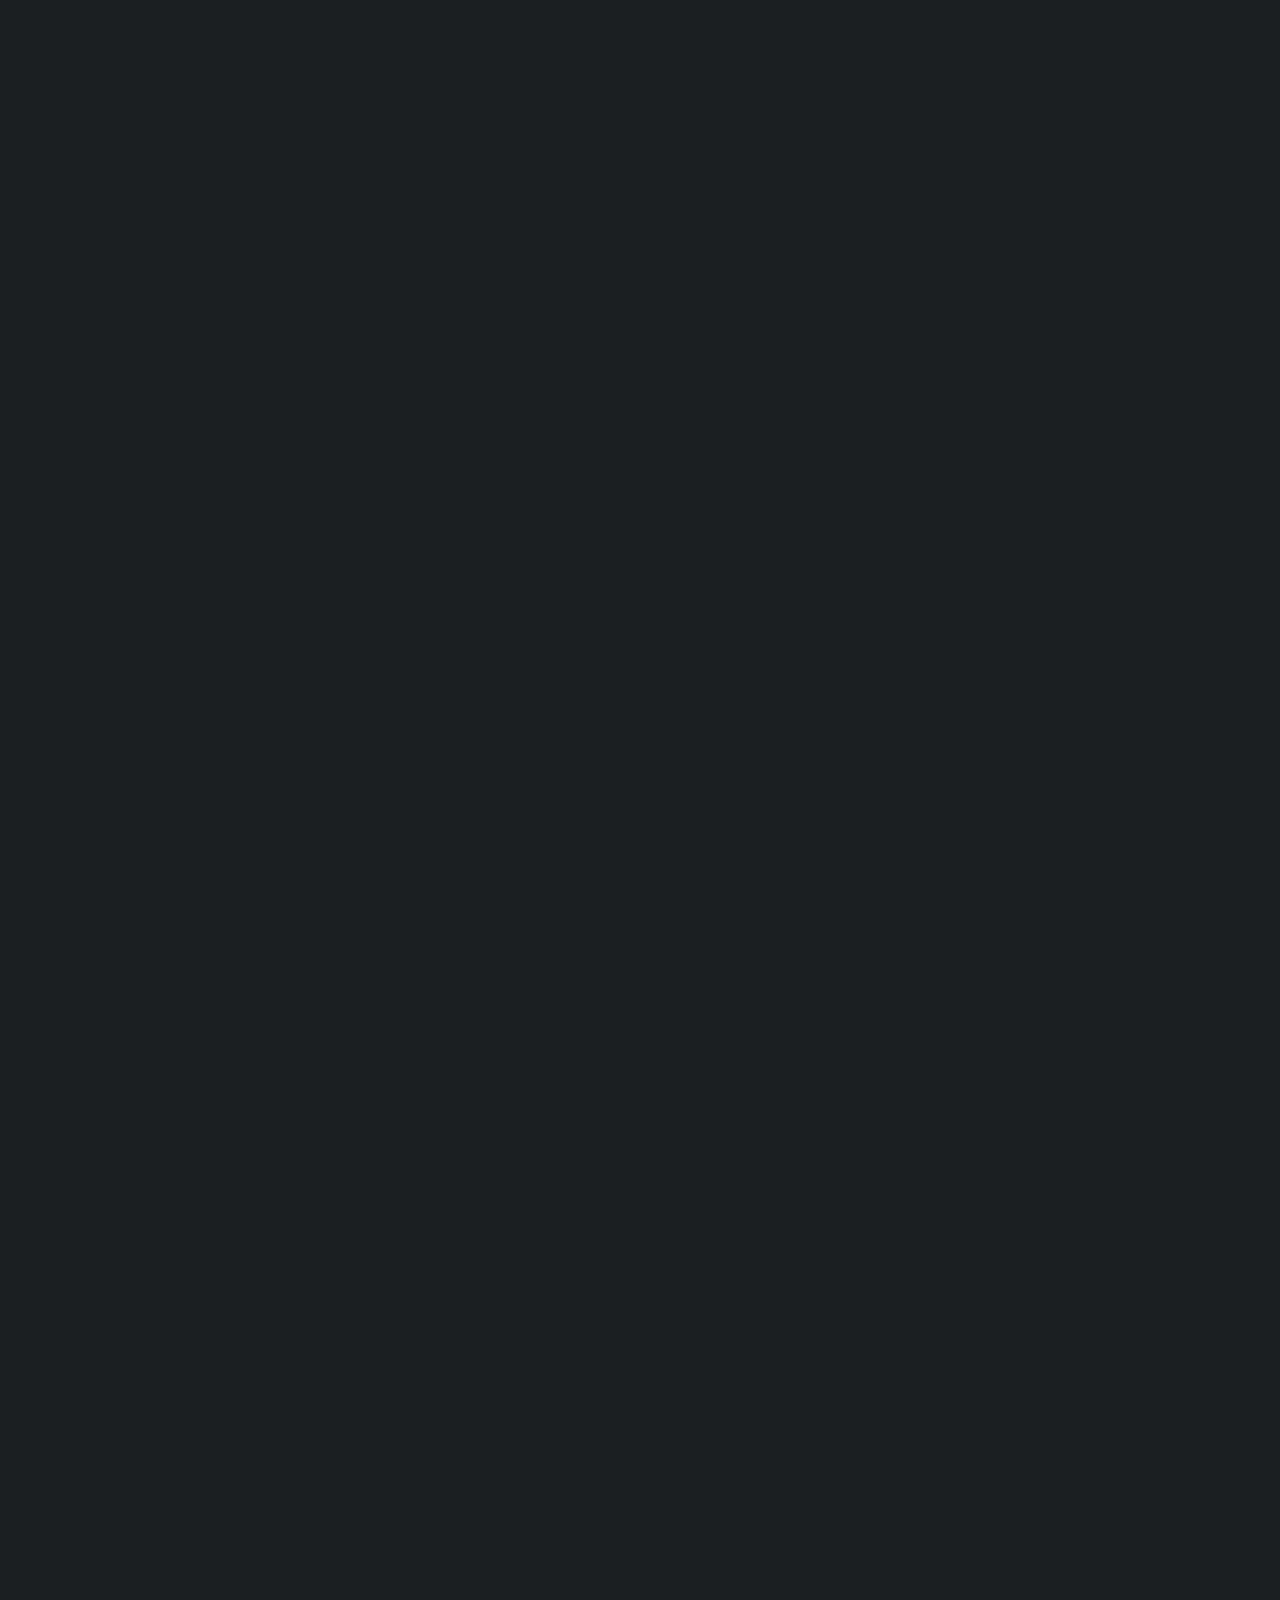
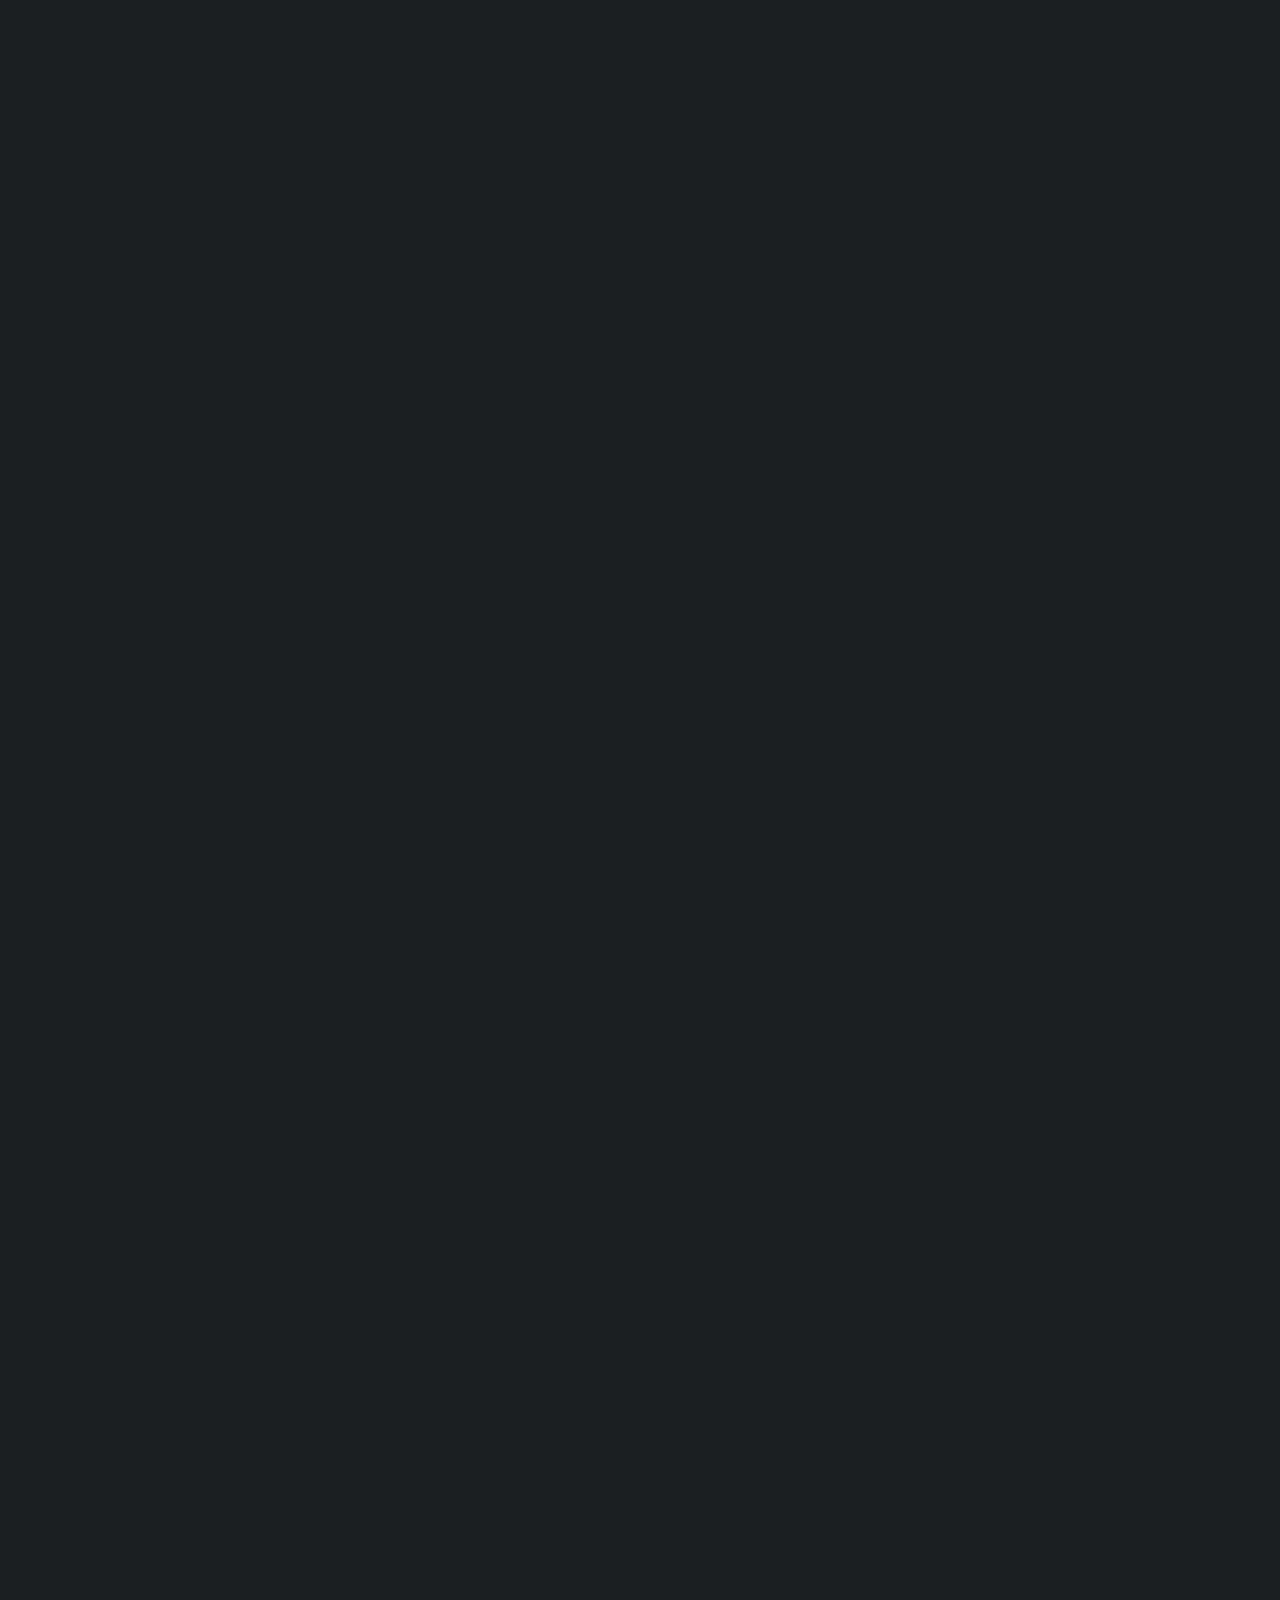
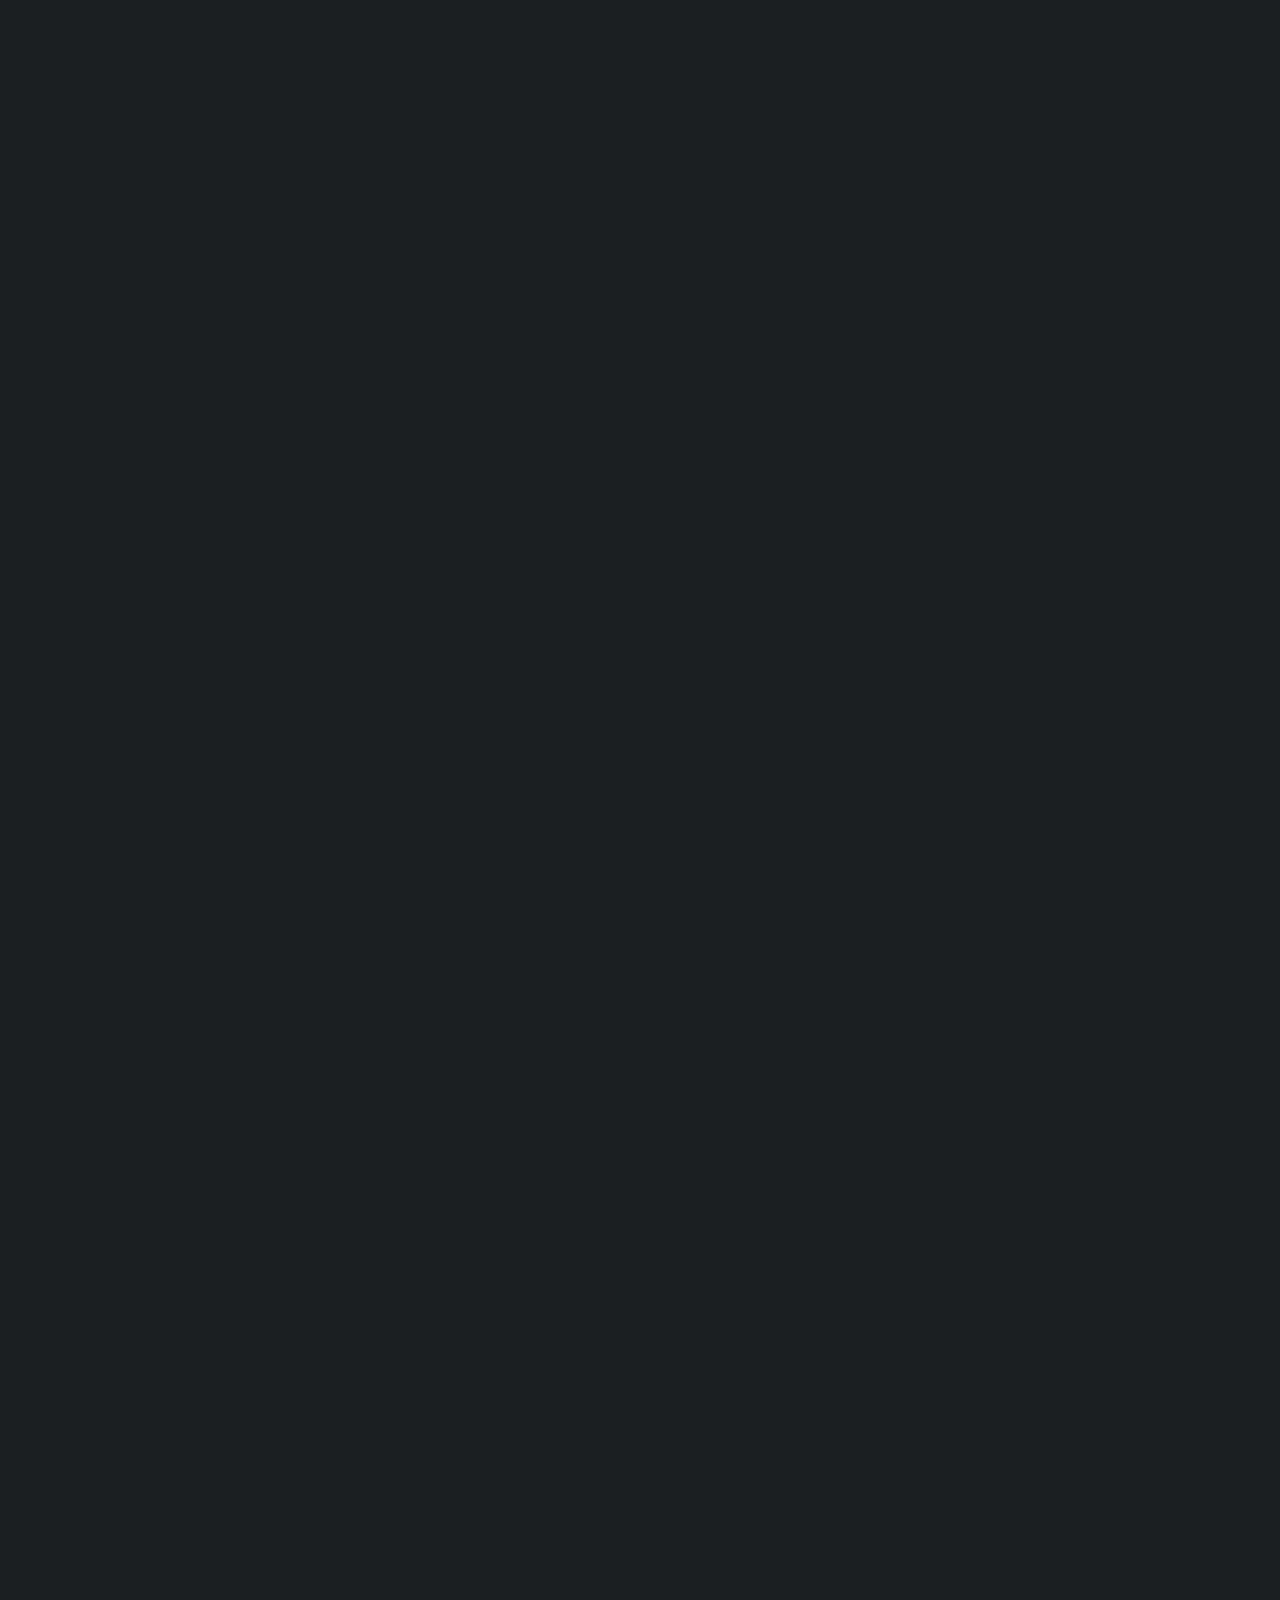
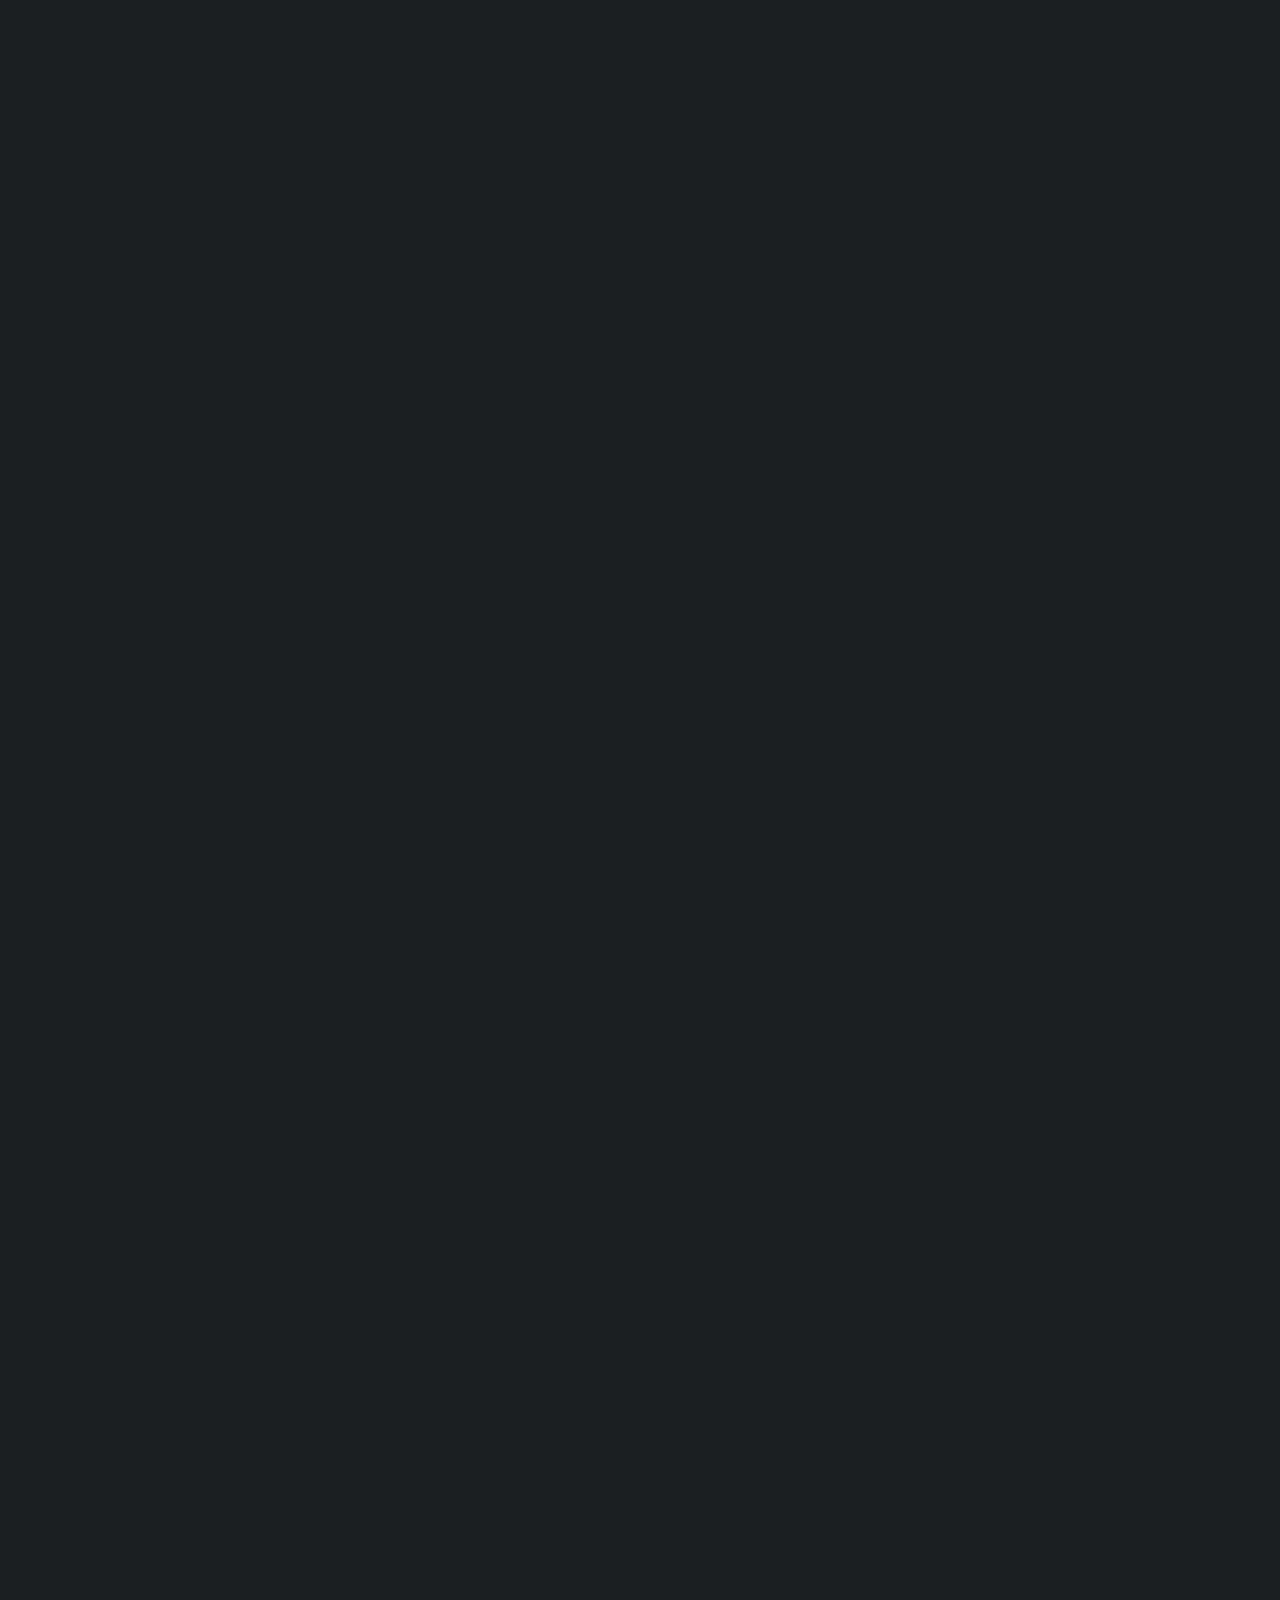
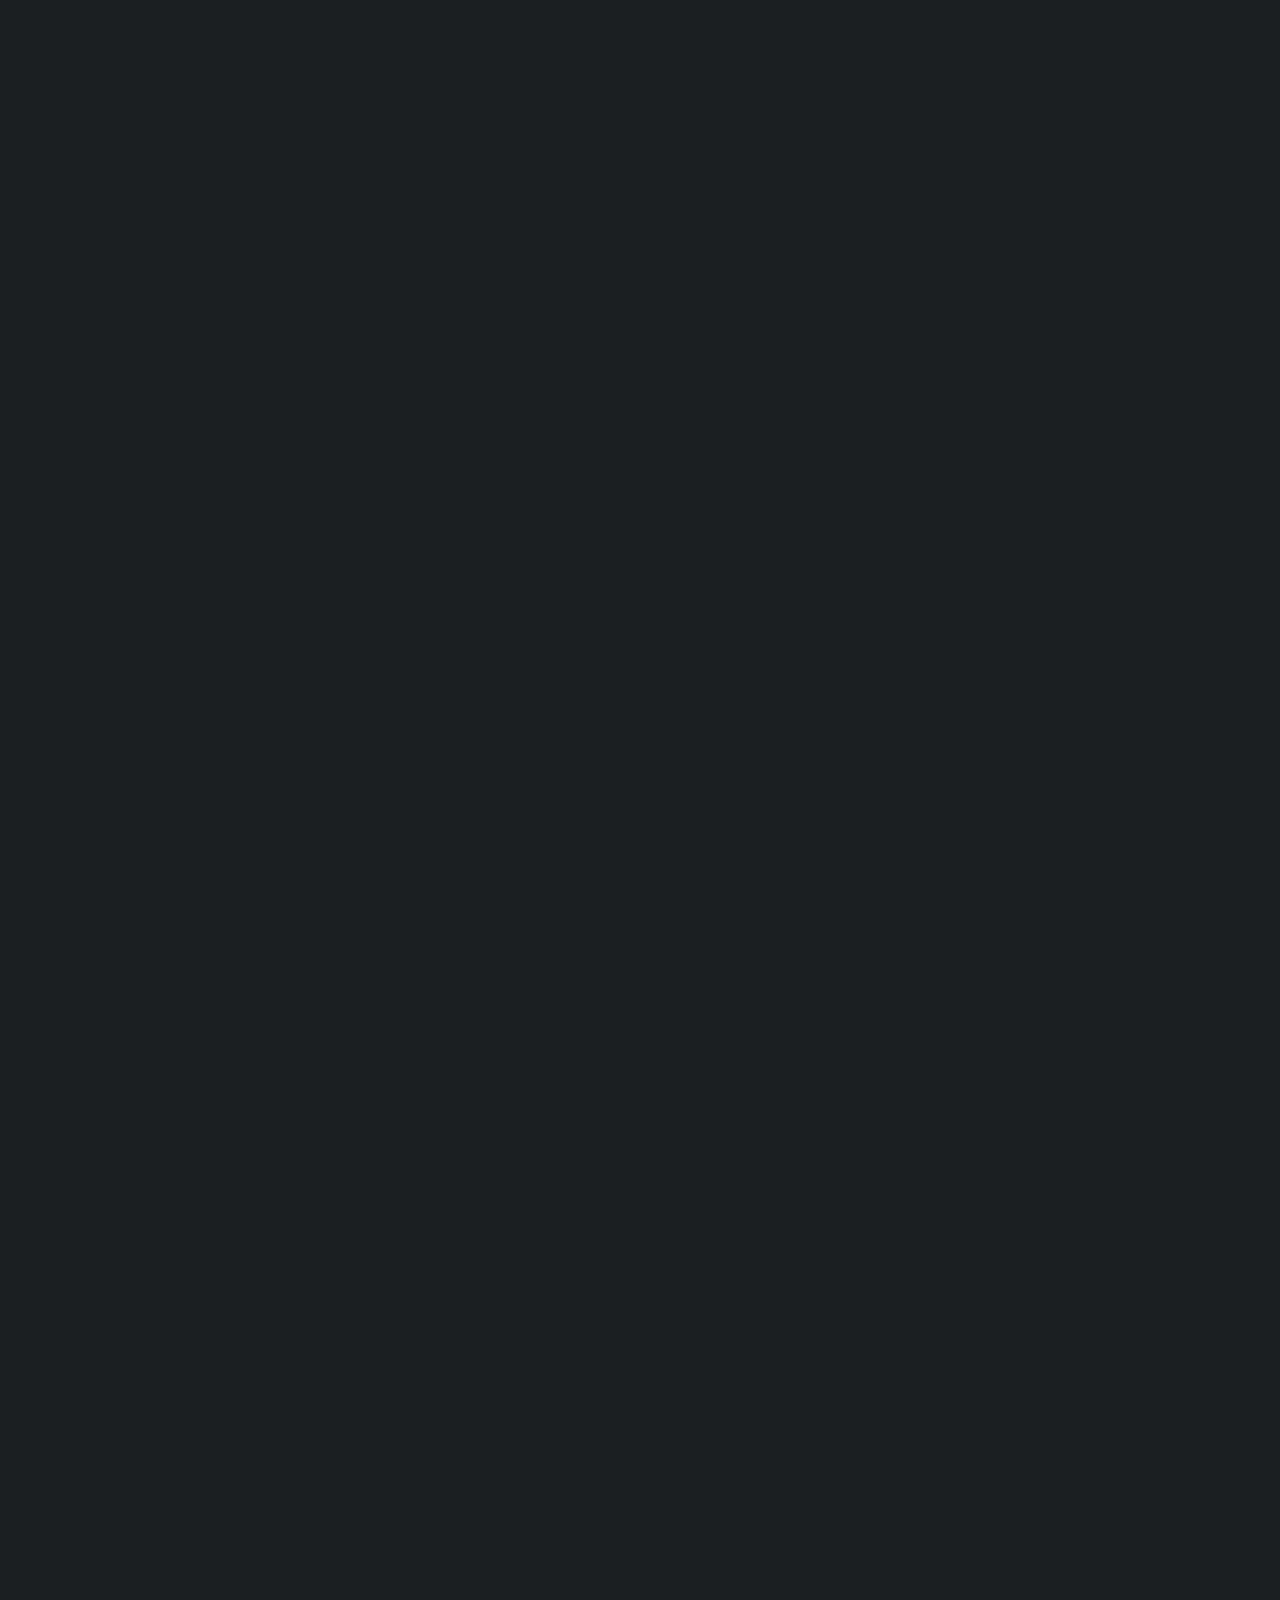
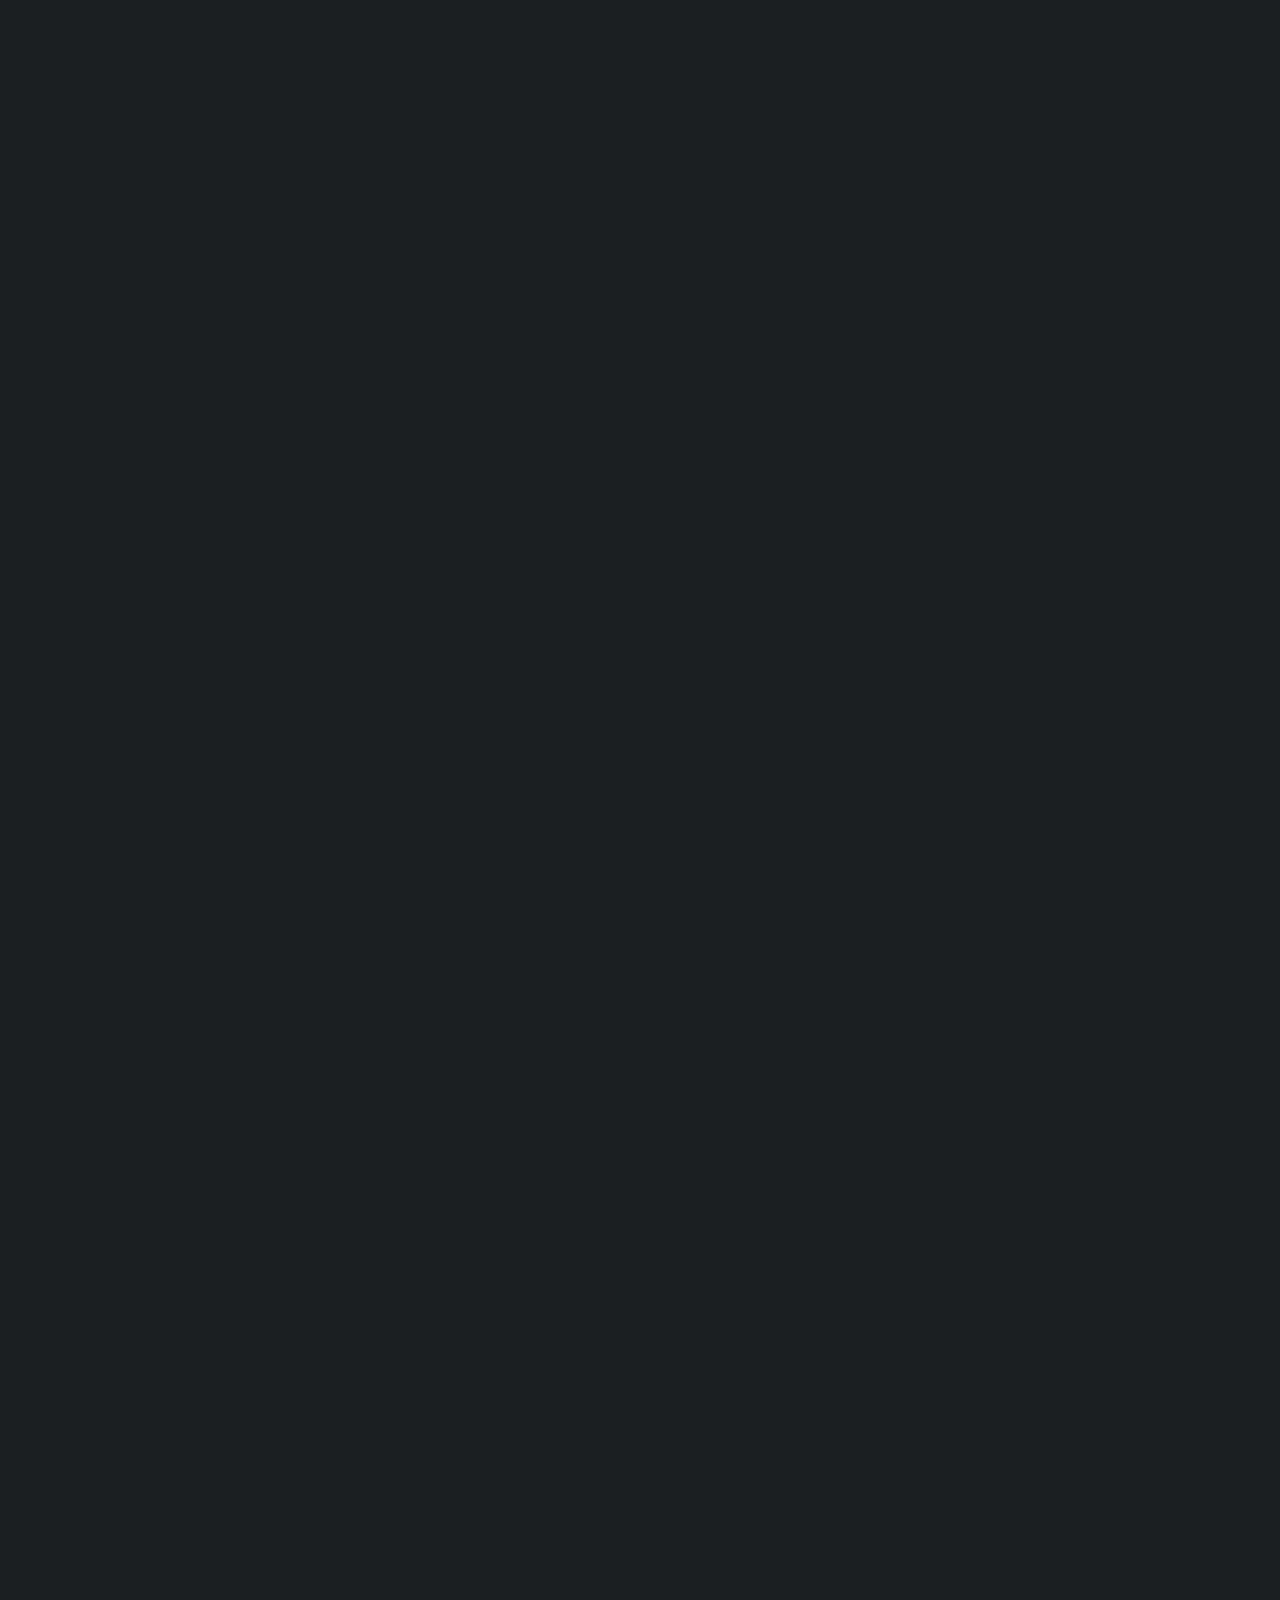
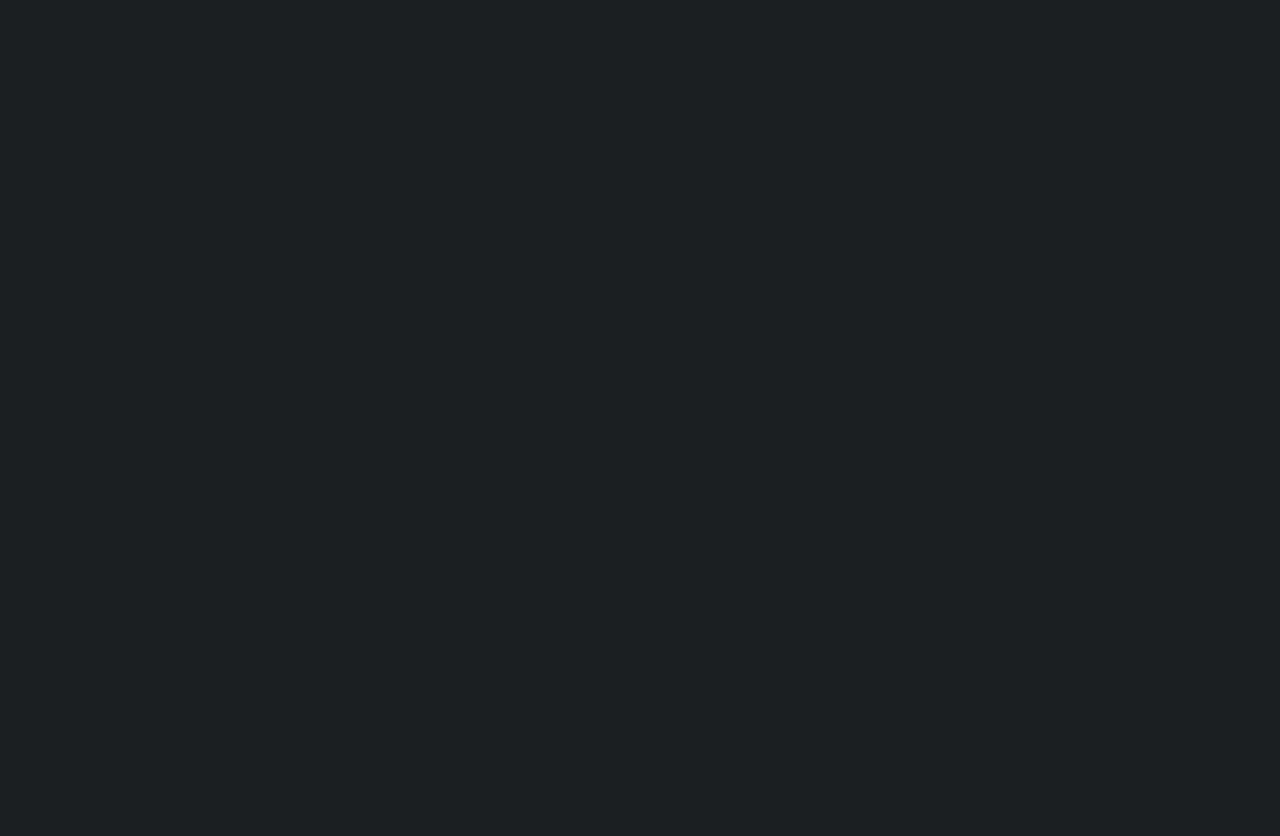
==== commit 6f7c843b: "Update index.html" ====
--- a/index.html
+++ b/index.html
@@ -106,12 +106,13 @@
 								<h2 class="major">Live</h2>
 								<span class="image main"><img src="images/live02.jpg" alt="" /><sub>&copy; Pontus Liljeblad</sub></span>
 								<p><h3>Upcoming:</h3> 
-									2023-08-31 TBA	
+									2023-11-04 TBA
 										
 								</p>
 
 								<p><h3>Past:</h3>
 									<h3>2023</h3>
+										2023-08-31 Klangrum, live soundtrack to Man Ray films, Bio Bristol, Sundbyberg<br>								
 										2023-06-16 Tornet, Hagalunds vattentorm, Stockholm<br>
 									</p>
 								
@@ -188,7 +189,7 @@
 
 
 									<p><h3>2013</h3>
-										2013-09-xx Telegrafberget, Stockholm<br>
+										2013-09-14 Telegrafberget, Stockholm<br>
 										2013-07-20 Tropic Thunder, Judarnskogen, Stockholm<br>
 										2013-06-15 Telegrafberget, Stockholm<br>
 										2013-06-06 Make Music Stockholm, Bio Rio, Stockholm
